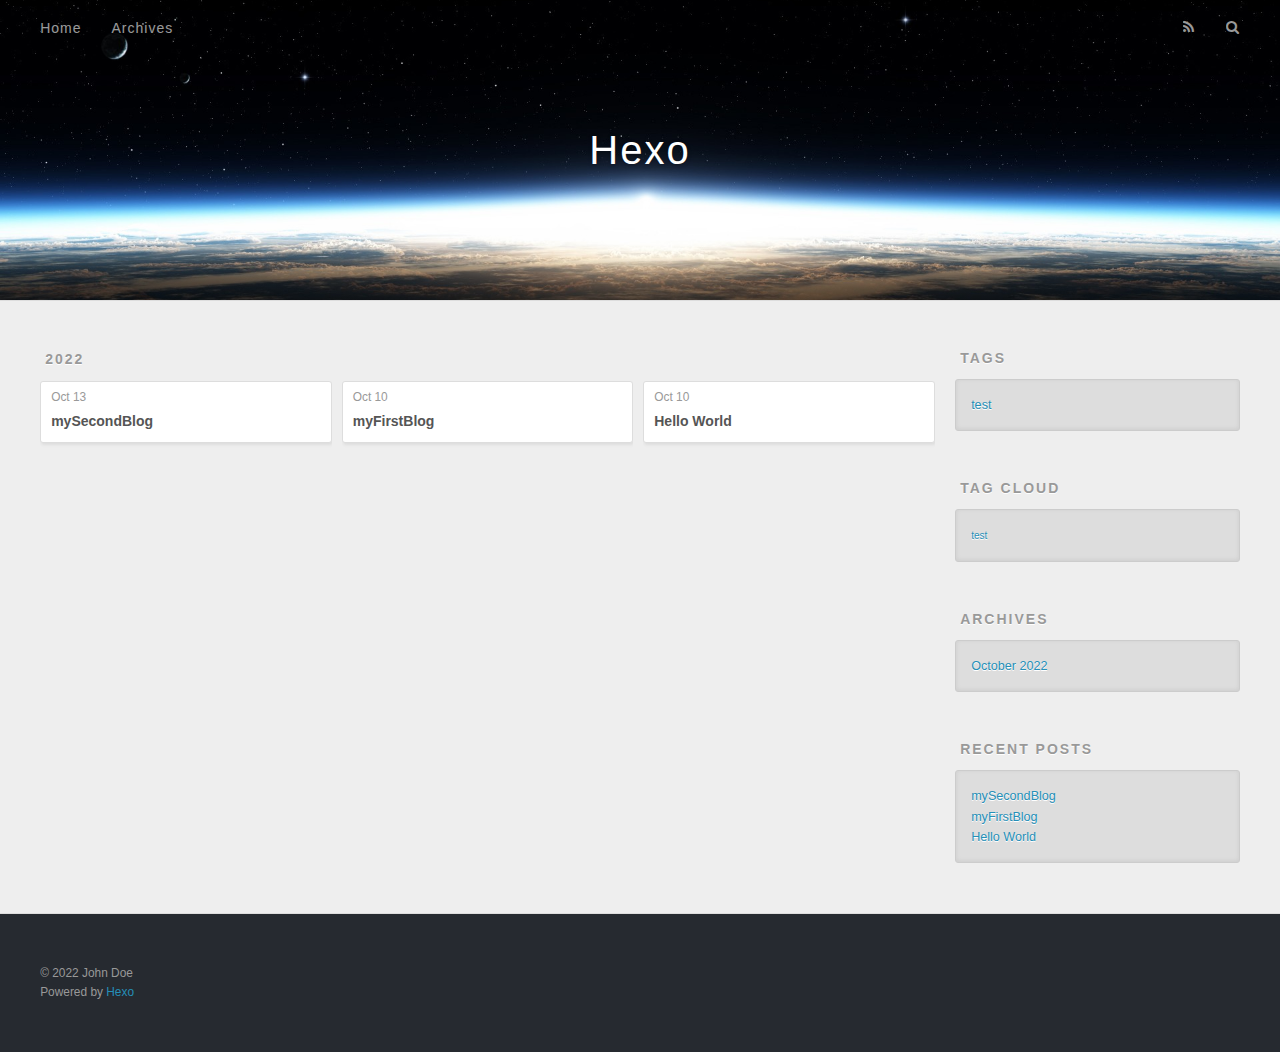
==== archives/index.html @ ce1ed312 "Site updated: 2022-10-13 12:58:11" ====
<!DOCTYPE html>
<html>
<head>
  <meta charset="utf-8">
  

  
  <title>Archives | Hexo</title>
  <meta name="viewport" content="width=device-width, initial-scale=1, maximum-scale=1">
  <meta property="og:type" content="website">
<meta property="og:title" content="Hexo">
<meta property="og:url" content="http://example.com/archives/index.html">
<meta property="og:site_name" content="Hexo">
<meta property="og:locale" content="en_US">
<meta property="article:author" content="John Doe">
<meta name="twitter:card" content="summary">
  
    <link rel="alternate" href="/atom.xml" title="Hexo" type="application/atom+xml">
  
  
    <link rel="icon" href="/favicon.png">
  
  
    <link href="//fonts.googleapis.com/css?family=Source+Code+Pro" rel="stylesheet" type="text/css">
  
  
<link rel="stylesheet" href="/css/style.css">

<meta name="generator" content="Hexo 5.4.2"></head>

<body>
  <div id="container">
    <div id="wrap">
      <header id="header">
  <div id="banner"></div>
  <div id="header-outer" class="outer">
    <div id="header-title" class="inner">
      <h1 id="logo-wrap">
        <a href="/" id="logo">Hexo</a>
      </h1>
      
    </div>
    <div id="header-inner" class="inner">
      <nav id="main-nav">
        <a id="main-nav-toggle" class="nav-icon"></a>
        
          <a class="main-nav-link" href="/">Home</a>
        
          <a class="main-nav-link" href="/archives">Archives</a>
        
      </nav>
      <nav id="sub-nav">
        
          <a id="nav-rss-link" class="nav-icon" href="/atom.xml" title="RSS Feed"></a>
        
        <a id="nav-search-btn" class="nav-icon" title="Search"></a>
      </nav>
      <div id="search-form-wrap">
        <form action="//google.com/search" method="get" accept-charset="UTF-8" class="search-form"><input type="search" name="q" class="search-form-input" placeholder="Search"><button type="submit" class="search-form-submit">&#xF002;</button><input type="hidden" name="sitesearch" value="http://example.com"></form>
      </div>
    </div>
  </div>
</header>
      <div class="outer">
        <section id="main">
  
  
    
    
      
      
      <section class="archives-wrap">
        <div class="archive-year-wrap">
          <a href="/archives/2022" class="archive-year">2022</a>
        </div>
        <div class="archives">
    
    <article class="archive-article archive-type-post">
  <div class="archive-article-inner">
    <header class="archive-article-header">
      <a href="/2022/10/13/mySecondBlog/" class="archive-article-date">
  <time datetime="2022-10-13T04:54:57.000Z" itemprop="datePublished">Oct 13</time>
</a>
      
  
    <h1 itemprop="name">
      <a class="archive-article-title" href="/2022/10/13/mySecondBlog/">mySecondBlog</a>
    </h1>
  

    </header>
  </div>
</article>
  
    
    
    <article class="archive-article archive-type-post">
  <div class="archive-article-inner">
    <header class="archive-article-header">
      <a href="/2022/10/10/myFirstBlog/" class="archive-article-date">
  <time datetime="2022-10-10T09:05:57.000Z" itemprop="datePublished">Oct 10</time>
</a>
      
  
    <h1 itemprop="name">
      <a class="archive-article-title" href="/2022/10/10/myFirstBlog/">myFirstBlog</a>
    </h1>
  

    </header>
  </div>
</article>
  
    
    
    <article class="archive-article archive-type-post">
  <div class="archive-article-inner">
    <header class="archive-article-header">
      <a href="/2022/10/10/hello-world/" class="archive-article-date">
  <time datetime="2022-10-10T06:31:17.730Z" itemprop="datePublished">Oct 10</time>
</a>
      
  
    <h1 itemprop="name">
      <a class="archive-article-title" href="/2022/10/10/hello-world/">Hello World</a>
    </h1>
  

    </header>
  </div>
</article>
  
  
    </div></section>
  


</section>
        
          <aside id="sidebar">
  
    

  
    
  <div class="widget-wrap">
    <h3 class="widget-title">Tags</h3>
    <div class="widget">
      <ul class="tag-list" itemprop="keywords"><li class="tag-list-item"><a class="tag-list-link" href="/tags/test/" rel="tag">test</a></li></ul>
    </div>
  </div>


  
    
  <div class="widget-wrap">
    <h3 class="widget-title">Tag Cloud</h3>
    <div class="widget tagcloud">
      <a href="/tags/test/" style="font-size: 10px;">test</a>
    </div>
  </div>

  
    
  <div class="widget-wrap">
    <h3 class="widget-title">Archives</h3>
    <div class="widget">
      <ul class="archive-list"><li class="archive-list-item"><a class="archive-list-link" href="/archives/2022/10/">October 2022</a></li></ul>
    </div>
  </div>


  
    
  <div class="widget-wrap">
    <h3 class="widget-title">Recent Posts</h3>
    <div class="widget">
      <ul>
        
          <li>
            <a href="/2022/10/13/mySecondBlog/">mySecondBlog</a>
          </li>
        
          <li>
            <a href="/2022/10/10/myFirstBlog/">myFirstBlog</a>
          </li>
        
          <li>
            <a href="/2022/10/10/hello-world/">Hello World</a>
          </li>
        
      </ul>
    </div>
  </div>

  
</aside>
        
      </div>
      <footer id="footer">
  
  <div class="outer">
    <div id="footer-info" class="inner">
      &copy; 2022 John Doe<br>
      Powered by <a href="http://hexo.io/" target="_blank">Hexo</a>
    </div>
  </div>
</footer>
    </div>
    <nav id="mobile-nav">
  
    <a href="/" class="mobile-nav-link">Home</a>
  
    <a href="/archives" class="mobile-nav-link">Archives</a>
  
</nav>
    

<script src="//ajax.googleapis.com/ajax/libs/jquery/2.0.3/jquery.min.js"></script>


  
<link rel="stylesheet" href="/fancybox/jquery.fancybox.css">

  
<script src="/fancybox/jquery.fancybox.pack.js"></script>




<script src="/js/script.js"></script>




  </div>
</body>
</html>
---- css/style.css ----
body {
  width: 100%;
}
body:before,
body:after {
  content: "";
  display: table;
}
body:after {
  clear: both;
}
html,
body,
div,
span,
applet,
object,
iframe,
h1,
h2,
h3,
h4,
h5,
h6,
p,
blockquote,
pre,
a,
abbr,
acronym,
address,
big,
cite,
code,
del,
dfn,
em,
img,
ins,
kbd,
q,
s,
samp,
small,
strike,
strong,
sub,
sup,
tt,
var,
dl,
dt,
dd,
ol,
ul,
li,
fieldset,
form,
label,
legend,
table,
caption,
tbody,
tfoot,
thead,
tr,
th,
td {
  margin: 0;
  padding: 0;
  border: 0;
  outline: 0;
  font-weight: inherit;
  font-style: inherit;
  font-family: inherit;
  font-size: 100%;
  vertical-align: baseline;
}
body {
  line-height: 1;
  color: #000;
  background: #fff;
}
ol,
ul {
  list-style: none;
}
table {
  border-collapse: separate;
  border-spacing: 0;
  vertical-align: middle;
}
caption,
th,
td {
  text-align: left;
  font-weight: normal;
  vertical-align: middle;
}
a img {
  border: none;
}
input,
button {
  margin: 0;
  padding: 0;
}
input::-moz-focus-inner,
button::-moz-focus-inner {
  border: 0;
  padding: 0;
}
@font-face {
  font-family: FontAwesome;
  font-style: normal;
  font-weight: normal;
  src: url("fonts/fontawesome-webfont.eot?v=#4.0.3");
  src: url("fonts/fontawesome-webfont.eot?#iefix&v=#4.0.3") format("embedded-opentype"), url("fonts/fontawesome-webfont.woff?v=#4.0.3") format("woff"), url("fonts/fontawesome-webfont.ttf?v=#4.0.3") format("truetype"), url("fonts/fontawesome-webfont.svg#fontawesomeregular?v=#4.0.3") format("svg");
}
html,
body,
#container {
  height: 100%;
}
body {
  background: #eee;
  font: 14px -apple-system, BlinkMacSystemFont, "Segoe UI", "Roboto", "Oxygen", "Ubuntu", "Cantarell", "Fira Sans", "Droid Sans", "Helvetica Neue", sans-serif;
  -webkit-text-size-adjust: 100%;
}
.outer {
  max-width: 1220px;
  margin: 0 auto;
  padding: 0 20px;
}
.outer:before,
.outer:after {
  content: "";
  display: table;
}
.outer:after {
  clear: both;
}
.inner {
  display: inline;
  float: left;
  width: 98.33333333333333%;
  margin: 0 0.833333333333333%;
}
.left,
.alignleft {
  float: left;
}
.right,
.alignright {
  float: right;
}
.clear {
  clear: both;
}
#container {
  position: relative;
}
.mobile-nav-on {
  overflow: hidden;
}
#wrap {
  height: 100%;
  width: 100%;
  position: absolute;
  top: 0;
  left: 0;
  -webkit-transition: 0.2s ease-out;
  -moz-transition: 0.2s ease-out;
  -ms-transition: 0.2s ease-out;
  transition: 0.2s ease-out;
  z-index: 1;
  background: #eee;
}
.mobile-nav-on #wrap {
  left: 280px;
}
@media screen and (min-width: 768px) {
  #main {
    display: inline;
    float: left;
    width: 73.33333333333333%;
    margin: 0 0.833333333333333%;
  }
}
.article-date,
.article-category-link,
.archive-year,
.widget-title {
  text-decoration: none;
  text-transform: uppercase;
  letter-spacing: 2px;
  color: #999;
  margin-bottom: 1em;
  margin-left: 5px;
  line-height: 1em;
  text-shadow: 0 1px #fff;
  font-weight: bold;
}
.article-inner,
.archive-article-inner {
  background: #fff;
  -webkit-box-shadow: 1px 2px 3px #ddd;
  box-shadow: 1px 2px 3px #ddd;
  border: 1px solid #ddd;
  border-radius: 3px;
}
.article-entry h1,
.widget h1 {
  font-size: 2em;
}
.article-entry h2,
.widget h2 {
  font-size: 1.5em;
}
.article-entry h3,
.widget h3 {
  font-size: 1.3em;
}
.article-entry h4,
.widget h4 {
  font-size: 1.2em;
}
.article-entry h5,
.widget h5 {
  font-size: 1em;
}
.article-entry h6,
.widget h6 {
  font-size: 1em;
  color: #999;
}
.article-entry hr,
.widget hr {
  border: 1px dashed #ddd;
}
.article-entry strong,
.widget strong {
  font-weight: bold;
}
.article-entry em,
.widget em,
.article-entry cite,
.widget cite {
  font-style: italic;
}
.article-entry sup,
.widget sup,
.article-entry sub,
.widget sub {
  font-size: 0.75em;
  line-height: 0;
  position: relative;
  vertical-align: baseline;
}
.article-entry sup,
.widget sup {
  top: -0.5em;
}
.article-entry sub,
.widget sub {
  bottom: -0.2em;
}
.article-entry small,
.widget small {
  font-size: 0.85em;
}
.article-entry acronym,
.widget acronym,
.article-entry abbr,
.widget abbr {
  border-bottom: 1px dotted;
}
.article-entry ul,
.widget ul,
.article-entry ol,
.widget ol,
.article-entry dl,
.widget dl {
  margin: 0 20px;
  line-height: 1.6em;
}
.article-entry ul ul,
.widget ul ul,
.article-entry ol ul,
.widget ol ul,
.article-entry ul ol,
.widget ul ol,
.article-entry ol ol,
.widget ol ol {
  margin-top: 0;
  margin-bottom: 0;
}
.article-entry ul,
.widget ul {
  list-style: disc;
}
.article-entry ol,
.widget ol {
  list-style: decimal;
}
.article-entry dt,
.widget dt {
  font-weight: bold;
}
#header {
  height: 300px;
  position: relative;
  border-bottom: 1px solid #ddd;
}
#header:before,
#header:after {
  content: "";
  position: absolute;
  left: 0;
  right: 0;
  height: 40px;
}
#header:before {
  top: 0;
  background: -webkit-linear-gradient(rgba(0,0,0,0.2), transparent);
  background: -moz-linear-gradient(rgba(0,0,0,0.2), transparent);
  background: -ms-linear-gradient(rgba(0,0,0,0.2), transparent);
  background: linear-gradient(rgba(0,0,0,0.2), transparent);
}
#header:after {
  bottom: 0;
  background: -webkit-linear-gradient(transparent, rgba(0,0,0,0.2));
  background: -moz-linear-gradient(transparent, rgba(0,0,0,0.2));
  background: -ms-linear-gradient(transparent, rgba(0,0,0,0.2));
  background: linear-gradient(transparent, rgba(0,0,0,0.2));
}
#header-outer {
  height: 100%;
  position: relative;
}
#header-inner {
  position: relative;
  overflow: hidden;
}
#banner {
  position: absolute;
  top: 0;
  left: 0;
  width: 100%;
  height: 100%;
  background: url("images/banner.jpg") center #000;
  background-size: cover;
  z-index: -1;
}
#header-title {
  text-align: center;
  height: 40px;
  position: absolute;
  top: 50%;
  left: 0;
  margin-top: -20px;
}
#logo,
#subtitle {
  text-decoration: none;
  color: #fff;
  font-weight: 300;
  text-shadow: 0 1px 4px rgba(0,0,0,0.3);
}
#logo {
  font-size: 40px;
  line-height: 40px;
  letter-spacing: 2px;
}
#subtitle {
  font-size: 16px;
  line-height: 16px;
  letter-spacing: 1px;
}
#subtitle-wrap {
  margin-top: 16px;
}
#main-nav {
  float: left;
  margin-left: -15px;
}
.nav-icon,
.main-nav-link {
  float: left;
  color: #fff;
  opacity: 0.6;
  text-decoration: none;
  text-shadow: 0 1px rgba(0,0,0,0.2);
  -webkit-transition: opacity 0.2s;
  -moz-transition: opacity 0.2s;
  -ms-transition: opacity 0.2s;
  transition: opacity 0.2s;
  display: block;
  padding: 20px 15px;
}
.nav-icon:hover,
.main-nav-link:hover {
  opacity: 1;
}
.nav-icon {
  font-family: FontAwesome;
  text-align: center;
  font-size: 14px;
  width: 14px;
  height: 14px;
  padding: 20px 15px;
  position: relative;
  cursor: pointer;
}
.main-nav-link {
  font-weight: 300;
  letter-spacing: 1px;
}
@media screen and (max-width: 479px) {
  .main-nav-link {
    display: none;
  }
}
#main-nav-toggle {
  display: none;
}
#main-nav-toggle:before {
  content: "\f0c9";
}
@media screen and (max-width: 479px) {
  #main-nav-toggle {
    display: block;
  }
}
#sub-nav {
  float: right;
  margin-right: -15px;
}
#nav-rss-link:before {
  content: "\f09e";
}
#nav-search-btn:before {
  content: "\f002";
}
#search-form-wrap {
  position: absolute;
  top: 15px;
  width: 150px;
  height: 30px;
  right: -150px;
  opacity: 0;
  -webkit-transition: 0.2s ease-out;
  -moz-transition: 0.2s ease-out;
  -ms-transition: 0.2s ease-out;
  transition: 0.2s ease-out;
}
#search-form-wrap.on {
  opacity: 1;
  right: 0;
}
@media screen and (max-width: 479px) {
  #search-form-wrap {
    width: 100%;
    right: -100%;
  }
}
.search-form {
  position: absolute;
  top: 0;
  left: 0;
  right: 0;
  background: #fff;
  padding: 5px 15px;
  border-radius: 15px;
  -webkit-box-shadow: 0 0 10px rgba(0,0,0,0.3);
  box-shadow: 0 0 10px rgba(0,0,0,0.3);
}
.search-form-input {
  border: none;
  background: none;
  color: #555;
  width: 100%;
  font: 13px -apple-system, BlinkMacSystemFont, "Segoe UI", "Roboto", "Oxygen", "Ubuntu", "Cantarell", "Fira Sans", "Droid Sans", "Helvetica Neue", sans-serif;
  outline: none;
}
.search-form-input::-webkit-search-results-decoration,
.search-form-input::-webkit-search-cancel-button {
  -webkit-appearance: none;
}
.search-form-submit {
  position: absolute;
  top: 50%;
  right: 10px;
  margin-top: -7px;
  font: 13px FontAwesome;
  border: none;
  background: none;
  color: #bbb;
  cursor: pointer;
}
.search-form-submit:hover,
.search-form-submit:focus {
  color: #777;
}
.article {
  margin: 50px 0;
}
.article-inner {
  overflow: hidden;
}
.article-meta:before,
.article-meta:after {
  content: "";
  display: table;
}
.article-meta:after {
  clear: both;
}
.article-date {
  float: left;
}
.article-category {
  float: left;
  line-height: 1em;
  color: #ccc;
  text-shadow: 0 1px #fff;
  margin-left: 8px;
}
.article-category:before {
  content: "\2022";
}
.article-category-link {
  margin: 0 12px 1em;
}
.article-header {
  padding: 20px 20px 0;
}
.article-title {
  text-decoration: none;
  font-size: 2em;
  font-weight: bold;
  color: #555;
  line-height: 1.1em;
  -webkit-transition: color 0.2s;
  -moz-transition: color 0.2s;
  -ms-transition: color 0.2s;
  transition: color 0.2s;
}
a.article-title:hover {
  color: #258fb8;
}
.article-entry {
  color: #555;
  padding: 0 20px;
}
.article-entry:before,
.article-entry:after {
  content: "";
  display: table;
}
.article-entry:after {
  clear: both;
}
.article-entry p,
.article-entry table {
  line-height: 1.6em;
  margin: 1.6em 0;
}
.article-entry h1,
.article-entry h2,
.article-entry h3,
.article-entry h4,
.article-entry h5,
.article-entry h6 {
  font-weight: bold;
}
.article-entry h1,
.article-entry h2,
.article-entry h3,
.article-entry h4,
.article-entry h5,
.article-entry h6 {
  line-height: 1.1em;
  margin: 1.1em 0;
}
.article-entry a {
  color: #258fb8;
  text-decoration: none;
}
.article-entry a:hover {
  text-decoration: underline;
}
.article-entry ul,
.article-entry ol,
.article-entry dl {
  margin-top: 1.6em;
  margin-bottom: 1.6em;
}
.article-entry img,
.article-entry video {
  max-width: 100%;
  height: auto;
  display: block;
  margin: auto;
}
.article-entry iframe {
  border: none;
}
.article-entry table {
  width: 100%;
  border-collapse: collapse;
  border-spacing: 0;
}
.article-entry th {
  font-weight: bold;
  border-bottom: 3px solid #ddd;
  padding-bottom: 0.5em;
}
.article-entry td {
  border-bottom: 1px solid #ddd;
  padding: 10px 0;
}
.article-entry blockquote {
  font-family: Georgia, "Times New Roman", serif;
  font-size: 1.4em;
  margin: 1.6em 20px;
  text-align: center;
}
.article-entry blockquote footer {
  font-size: 14px;
  margin: 1.6em 0;
  font-family: -apple-system, BlinkMacSystemFont, "Segoe UI", "Roboto", "Oxygen", "Ubuntu", "Cantarell", "Fira Sans", "Droid Sans", "Helvetica Neue", sans-serif;
}
.article-entry blockquote footer cite:before {
  content: "—";
  padding: 0 0.5em;
}
.article-entry .pullquote {
  text-align: left;
  width: 45%;
  margin: 0;
}
.article-entry .pullquote.left {
  margin-left: 0.5em;
  margin-right: 1em;
}
.article-entry .pullquote.right {
  margin-right: 0.5em;
  margin-left: 1em;
}
.article-entry .caption {
  color: #999;
  display: block;
  font-size: 0.9em;
  margin-top: 0.5em;
  position: relative;
  text-align: center;
}
.article-entry .video-container {
  position: relative;
  padding-top: 56.25%;
  height: 0;
  overflow: hidden;
}
.article-entry .video-container iframe,
.article-entry .video-container object,
.article-entry .video-container embed {
  position: absolute;
  top: 0;
  left: 0;
  width: 100%;
  height: 100%;
  margin-top: 0;
}
.article-more-link a {
  display: inline-block;
  line-height: 1em;
  padding: 6px 15px;
  border-radius: 15px;
  background: #eee;
  color: #999;
  text-shadow: 0 1px #fff;
  text-decoration: none;
}
.article-more-link a:hover {
  background: #258fb8;
  color: #fff;
  text-decoration: none;
  text-shadow: 0 1px #1e7293;
}
.article-footer {
  font-size: 0.85em;
  line-height: 1.6em;
  border-top: 1px solid #ddd;
  padding-top: 1.6em;
  margin: 0 20px 20px;
}
.article-footer:before,
.article-footer:after {
  content: "";
  display: table;
}
.article-footer:after {
  clear: both;
}
.article-footer a {
  color: #999;
  text-decoration: none;
}
.article-footer a:hover {
  color: #555;
}
.article-tag-list-item {
  float: left;
  margin-right: 10px;
}
.article-tag-list-link:before {
  content: "#";
}
.article-comment-link {
  float: right;
}
.article-comment-link:before {
  content: "\f075";
  font-family: FontAwesome;
  padding-right: 8px;
}
.article-share-link {
  cursor: pointer;
  float: right;
  margin-left: 20px;
}
.article-share-link:before {
  content: "\f064";
  font-family: FontAwesome;
  padding-right: 6px;
}
#article-nav {
  position: relative;
}
#article-nav:before,
#article-nav:after {
  content: "";
  display: table;
}
#article-nav:after {
  clear: both;
}
@media screen and (min-width: 768px) {
  #article-nav {
    margin: 50px 0;
  }
  #article-nav:before {
    width: 8px;
    height: 8px;
    position: absolute;
    top: 50%;
    left: 50%;
    margin-top: -4px;
    margin-left: -4px;
    content: "";
    border-radius: 50%;
    background: #ddd;
    -webkit-box-shadow: 0 1px 2px #fff;
    box-shadow: 0 1px 2px #fff;
  }
}
.article-nav-link-wrap {
  text-decoration: none;
  text-shadow: 0 1px #fff;
  color: #999;
  -webkit-box-sizing: border-box;
  -moz-box-sizing: border-box;
  box-sizing: border-box;
  margin-top: 50px;
  text-align: center;
  display: block;
}
.article-nav-link-wrap:hover {
  color: #555;
}
@media screen and (min-width: 768px) {
  .article-nav-link-wrap {
    width: 50%;
    margin-top: 0;
  }
}
@media screen and (min-width: 768px) {
  #article-nav-newer {
    float: left;
    text-align: right;
    padding-right: 20px;
  }
}
@media screen and (min-width: 768px) {
  #article-nav-older {
    float: right;
    text-align: left;
    padding-left: 20px;
  }
}
.article-nav-caption {
  text-transform: uppercase;
  letter-spacing: 2px;
  color: #ddd;
  line-height: 1em;
  font-weight: bold;
}
#article-nav-newer .article-nav-caption {
  margin-right: -2px;
}
.article-nav-title {
  font-size: 0.85em;
  line-height: 1.6em;
  margin-top: 0.5em;
}
.article-share-box {
  position: absolute;
  display: none;
  background: #fff;
  -webkit-box-shadow: 1px 2px 10px rgba(0,0,0,0.2);
  box-shadow: 1px 2px 10px rgba(0,0,0,0.2);
  border-radius: 3px;
  margin-left: -145px;
  overflow: hidden;
  z-index: 1;
}
.article-share-box.on {
  display: block;
}
.article-share-input {
  width: 100%;
  background: none;
  -webkit-box-sizing: border-box;
  -moz-box-sizing: border-box;
  box-sizing: border-box;
  font: 14px -apple-system, BlinkMacSystemFont, "Segoe UI", "Roboto", "Oxygen", "Ubuntu", "Cantarell", "Fira Sans", "Droid Sans", "Helvetica Neue", sans-serif;
  padding: 0 15px;
  color: #555;
  outline: none;
  border: 1px solid #ddd;
  border-radius: 3px 3px 0 0;
  height: 36px;
  line-height: 36px;
}
.article-share-links {
  background: #eee;
}
.article-share-links:before,
.article-share-links:after {
  content: "";
  display: table;
}
.article-share-links:after {
  clear: both;
}
.article-share-twitter,
.article-share-facebook,
.article-share-pinterest,
.article-share-google {
  width: 50px;
  height: 36px;
  display: block;
  float: left;
  position: relative;
  color: #999;
  text-shadow: 0 1px #fff;
}
.article-share-twitter:before,
.article-share-facebook:before,
.article-share-pinterest:before,
.article-share-google:before {
  font-size: 20px;
  font-family: FontAwesome;
  width: 20px;
  height: 20px;
  position: absolute;
  top: 50%;
  left: 50%;
  margin-top: -10px;
  margin-left: -10px;
  text-align: center;
}
.article-share-twitter:hover,
.article-share-facebook:hover,
.article-share-pinterest:hover,
.article-share-google:hover {
  color: #fff;
}
.article-share-twitter:before {
  content: "\f099";
}
.article-share-twitter:hover {
  background: #00aced;
  text-shadow: 0 1px #008abe;
}
.article-share-facebook:before {
  content: "\f09a";
}
.article-share-facebook:hover {
  background: #3b5998;
  text-shadow: 0 1px #2f477a;
}
.article-share-pinterest:before {
  content: "\f0d2";
}
.article-share-pinterest:hover {
  background: #cb2027;
  text-shadow: 0 1px #a21a1f;
}
.article-share-google:before {
  content: "\f0d5";
}
.article-share-google:hover {
  background: #dd4b39;
  text-shadow: 0 1px #be3221;
}
.article-gallery {
  background: #000;
  position: relative;
}
.article-gallery-photos {
  position: relative;
  overflow: hidden;
}
.article-gallery-img {
  display: none;
  max-width: 100%;
}
.article-gallery-img:first-child {
  display: block;
}
.article-gallery-img.loaded {
  position: absolute;
  display: block;
}
.article-gallery-img img {
  display: block;
  max-width: 100%;
  margin: 0 auto;
}
#comments {
  background: #fff;
  -webkit-box-shadow: 1px 2px 3px #ddd;
  box-shadow: 1px 2px 3px #ddd;
  padding: 20px;
  border: 1px solid #ddd;
  border-radius: 3px;
  margin: 50px 0;
}
#comments a {
  color: #258fb8;
}
.archives-wrap {
  margin: 50px 0;
}
.archives:before,
.archives:after {
  content: "";
  display: table;
}
.archives:after {
  clear: both;
}
.archive-year-wrap {
  margin-bottom: 1em;
}
.archives {
  -webkit-column-gap: 10px;
  -moz-column-gap: 10px;
  column-gap: 10px;
}
@media screen and (min-width: 480px) and (max-width: 767px) {
  .archives {
    -webkit-column-count: 2;
    -moz-column-count: 2;
    column-count: 2;
  }
}
@media screen and (min-width: 768px) {
  .archives {
    -webkit-column-count: 3;
    -moz-column-count: 3;
    column-count: 3;
  }
}
.archive-article {
  -webkit-column-break-inside: avoid;
  page-break-inside: avoid;
  overflow: hidden;
  break-inside: avoid-column;
}
.archive-article-inner {
  padding: 10px;
  margin-bottom: 15px;
}
.archive-article-title {
  text-decoration: none;
  font-weight: bold;
  color: #555;
  -webkit-transition: color 0.2s;
  -moz-transition: color 0.2s;
  -ms-transition: color 0.2s;
  transition: color 0.2s;
  line-height: 1.6em;
}
.archive-article-title:hover {
  color: #258fb8;
}
.archive-article-footer {
  margin-top: 1em;
}
.archive-article-date {
  color: #999;
  text-decoration: none;
  font-size: 0.85em;
  line-height: 1em;
  margin-bottom: 0.5em;
  display: block;
}
#page-nav {
  margin: 50px auto;
  background: #fff;
  -webkit-box-shadow: 1px 2px 3px #ddd;
  box-shadow: 1px 2px 3px #ddd;
  border: 1px solid #ddd;
  border-radius: 3px;
  text-align: center;
  color: #999;
  overflow: hidden;
}
#page-nav:before,
#page-nav:after {
  content: "";
  display: table;
}
#page-nav:after {
  clear: both;
}
#page-nav a,
#page-nav span {
  padding: 10px 20px;
  line-height: 1;
  height: 2ex;
}
#page-nav a {
  color: #999;
  text-decoration: none;
}
#page-nav a:hover {
  background: #999;
  color: #fff;
}
#page-nav .prev {
  float: left;
}
#page-nav .next {
  float: right;
}
#page-nav .page-number {
  display: inline-block;
}
@media screen and (max-width: 479px) {
  #page-nav .page-number {
    display: none;
  }
}
#page-nav .current {
  color: #555;
  font-weight: bold;
}
#page-nav .space {
  color: #ddd;
}
#footer {
  background: #262a30;
  padding: 50px 0;
  border-top: 1px solid #ddd;
  color: #999;
}
#footer a {
  color: #258fb8;
  text-decoration: none;
}
#footer a:hover {
  text-decoration: underline;
}
#footer-info {
  line-height: 1.6em;
  font-size: 0.85em;
}
.article-entry pre,
.article-entry .highlight {
  background: #2d2d2d;
  margin: 0 -20px;
  padding: 15px 20px;
  border-style: solid;
  border-color: #ddd;
  border-width: 1px 0;
  overflow: auto;
  color: #ccc;
  line-height: 22.400000000000002px;
}
.article-entry .highlight .gutter pre,
.article-entry .gist .gist-file .gist-data .line-numbers {
  color: #666;
  font-size: 0.85em;
}
.article-entry pre,
.article-entry code {
  font-family: "Source Code Pro", Consolas, Monaco, Menlo, Consolas, monospace;
}
.article-entry code {
  background: #eee;
  text-shadow: 0 1px #fff;
  padding: 0 0.3em;
}
.article-entry pre code {
  background: none;
  text-shadow: none;
  padding: 0;
}
.article-entry .highlight pre {
  border: none;
  margin: 0;
  padding: 0;
}
.article-entry .highlight table {
  margin: 0;
  width: auto;
}
.article-entry .highlight td {
  border: none;
  padding: 0;
}
.article-entry .highlight figcaption {
  font-size: 0.85em;
  color: #999;
  line-height: 1em;
  margin-bottom: 1em;
}
.article-entry .highlight figcaption:before,
.article-entry .highlight figcaption:after {
  content: "";
  display: table;
}
.article-entry .highlight figcaption:after {
  clear: both;
}
.article-entry .highlight figcaption a {
  float: right;
}
.article-entry .highlight .gutter pre {
  text-align: right;
  padding-right: 20px;
}
.article-entry .highlight .line {
  height: 22.400000000000002px;
}
.article-entry .highlight .line.marked {
  background: #515151;
}
.article-entry .gist {
  margin: 0 -20px;
  border-style: solid;
  border-color: #ddd;
  border-width: 1px 0;
  background: #2d2d2d;
  padding: 15px 20px 15px 0;
}
.article-entry .gist .gist-file {
  border: none;
  font-family: "Source Code Pro", Consolas, Monaco, Menlo, Consolas, monospace;
  margin: 0;
}
.article-entry .gist .gist-file .gist-data {
  background: none;
  border: none;
}
.article-entry .gist .gist-file .gist-data .line-numbers {
  background: none;
  border: none;
  padding: 0 20px 0 0;
}
.article-entry .gist .gist-file .gist-data .line-data {
  padding: 0 !important;
}
.article-entry .gist .gist-file .highlight {
  margin: 0;
  padding: 0;
  border: none;
}
.article-entry .gist .gist-file .gist-meta {
  background: #2d2d2d;
  color: #999;
  font: 0.85em -apple-system, BlinkMacSystemFont, "Segoe UI", "Roboto", "Oxygen", "Ubuntu", "Cantarell", "Fira Sans", "Droid Sans", "Helvetica Neue", sans-serif;
  text-shadow: 0 0;
  padding: 0;
  margin-top: 1em;
  margin-left: 20px;
}
.article-entry .gist .gist-file .gist-meta a {
  color: #258fb8;
  font-weight: normal;
}
.article-entry .gist .gist-file .gist-meta a:hover {
  text-decoration: underline;
}
pre .comment,
pre .title {
  color: #999;
}
pre .variable,
pre .attribute,
pre .tag,
pre .regexp,
pre .ruby .constant,
pre .xml .tag .title,
pre .xml .pi,
pre .xml .doctype,
pre .html .doctype,
pre .css .id,
pre .css .class,
pre .css .pseudo {
  color: #f2777a;
}
pre .number,
pre .preprocessor,
pre .built_in,
pre .literal,
pre .params,
pre .constant {
  color: #f99157;
}
pre .class,
pre .ruby .class .title,
pre .css .rules .attribute {
  color: #9c9;
}
pre .string,
pre .value,
pre .inheritance,
pre .header,
pre .ruby .symbol,
pre .xml .cdata {
  color: #9c9;
}
pre .css .hexcolor {
  color: #6cc;
}
pre .function,
pre .python .decorator,
pre .python .title,
pre .ruby .function .title,
pre .ruby .title .keyword,
pre .perl .sub,
pre .javascript .title,
pre .coffeescript .title {
  color: #69c;
}
pre .keyword,
pre .javascript .function {
  color: #c9c;
}
@media screen and (max-width: 479px) {
  #mobile-nav {
    position: absolute;
    top: 0;
    left: 0;
    width: 280px;
    height: 100%;
    background: #191919;
    border-right: 1px solid #fff;
  }
}
@media screen and (max-width: 479px) {
  .mobile-nav-link {
    display: block;
    color: #999;
    text-decoration: none;
    padding: 15px 20px;
    font-weight: bold;
  }
  .mobile-nav-link:hover {
    color: #fff;
  }
}
@media screen and (min-width: 768px) {
  #sidebar {
    display: inline;
    float: left;
    width: 23.333333333333332%;
    margin: 0 0.833333333333333%;
  }
}
.widget-wrap {
  margin: 50px 0;
}
.widget {
  color: #777;
  text-shadow: 0 1px #fff;
  background: #ddd;
  -webkit-box-shadow: 0 -1px 4px #ccc inset;
  box-shadow: 0 -1px 4px #ccc inset;
  border: 1px solid #ccc;
  padding: 15px;
  border-radius: 3px;
}
.widget a {
  color: #258fb8;
  text-decoration: none;
}
.widget a:hover {
  text-decoration: underline;
}
.widget ul ul,
.widget ol ul,
.widget dl ul,
.widget ul ol,
.widget ol ol,
.widget dl ol,
.widget ul dl,
.widget ol dl,
.widget dl dl {
  margin-left: 15px;
  list-style: disc;
}
.widget {
  line-height: 1.6em;
  word-wrap: break-word;
  font-size: 0.9em;
}
.widget ul,
.widget ol {
  list-style: none;
  margin: 0;
}
.widget ul ul,
.widget ol ul,
.widget ul ol,
.widget ol ol {
  margin: 0 20px;
}
.widget ul ul,
.widget ol ul {
  list-style: disc;
}
.widget ul ol,
.widget ol ol {
  list-style: decimal;
}
.category-list-count,
.tag-list-count,
.archive-list-count {
  padding-left: 5px;
  color: #999;
  font-size: 0.85em;
}
.category-list-count:before,
.tag-list-count:before,
.archive-list-count:before {
  content: "(";
}
.category-list-count:after,
.tag-list-count:after,
.archive-list-count:after {
  content: ")";
}
.tagcloud a {
  margin-right: 5px;
  display: inline-block;
}
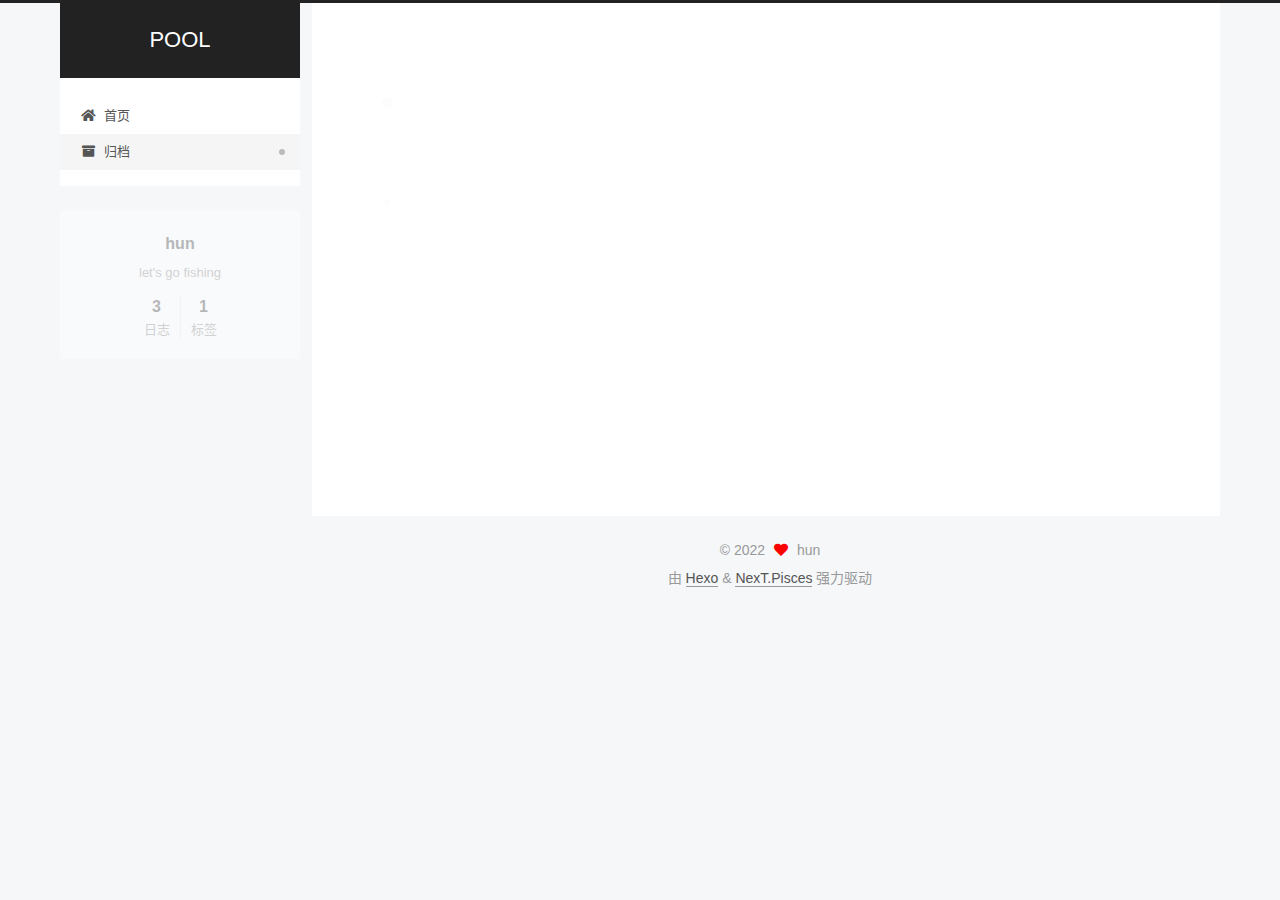
==== commit aa567574: "Site updated: 2022-10-13 14:01:25" ====
--- a/archives/index.html
+++ b/archives/index.html
@@ -1,238 +1,386 @@
 <!DOCTYPE html>
-<html>
+<html lang="zh-CN">
 <head>
-  <meta charset="utf-8">
-  
-
-  
-  <title>Archives | Hexo</title>
-  <meta name="viewport" content="width=device-width, initial-scale=1, maximum-scale=1">
-  <meta property="og:type" content="website">
-<meta property="og:title" content="Hexo">
+  <meta charset="UTF-8">
+<meta name="viewport" content="width=device-width, initial-scale=1, maximum-scale=2">
+<meta name="theme-color" content="#222">
+<meta name="generator" content="Hexo 5.4.2">
+  <link rel="apple-touch-icon" sizes="180x180" href="/images/apple-touch-icon-next.png">
+  <link rel="icon" type="image/png" sizes="32x32" href="/images/favicon-32x32-next.png">
+  <link rel="icon" type="image/png" sizes="16x16" href="/images/favicon-16x16-next.png">
+  <link rel="mask-icon" href="/images/logo.svg" color="#222">
+
+<link rel="stylesheet" href="/css/main.css">
+
+
+<link rel="stylesheet" href="/lib/font-awesome/css/all.min.css">
+
+<script id="hexo-configurations">
+    var NexT = window.NexT || {};
+    var CONFIG = {"hostname":"example.com","root":"/","scheme":"Pisces","version":"7.8.0","exturl":false,"sidebar":{"position":"left","display":"post","padding":18,"offset":12,"onmobile":false},"copycode":{"enable":false,"show_result":false,"style":null},"back2top":{"enable":true,"sidebar":false,"scrollpercent":false},"bookmark":{"enable":false,"color":"#222","save":"auto"},"fancybox":false,"mediumzoom":false,"lazyload":false,"pangu":false,"comments":{"style":"tabs","active":null,"storage":true,"lazyload":false,"nav":null},"algolia":{"hits":{"per_page":10},"labels":{"input_placeholder":"Search for Posts","hits_empty":"We didn't find any results for the search: ${query}","hits_stats":"${hits} results found in ${time} ms"}},"localsearch":{"enable":false,"trigger":"auto","top_n_per_article":1,"unescape":false,"preload":false},"motion":{"enable":true,"async":false,"transition":{"post_block":"fadeIn","post_header":"slideDownIn","post_body":"slideDownIn","coll_header":"slideLeftIn","sidebar":"slideUpIn"}}};
+  </script>
+
+  <meta name="description" content="let&#39;s go fishing">
+<meta property="og:type" content="website">
+<meta property="og:title" content="POOL">
 <meta property="og:url" content="http://example.com/archives/index.html">
-<meta property="og:site_name" content="Hexo">
-<meta property="og:locale" content="en_US">
-<meta property="article:author" content="John Doe">
+<meta property="og:site_name" content="POOL">
+<meta property="og:description" content="let&#39;s go fishing">
+<meta property="og:locale" content="zh_CN">
+<meta property="article:author" content="hun">
 <meta name="twitter:card" content="summary">
-  
-    <link rel="alternate" href="/atom.xml" title="Hexo" type="application/atom+xml">
-  
-  
-    <link rel="icon" href="/favicon.png">
-  
-  
-    <link href="//fonts.googleapis.com/css?family=Source+Code+Pro" rel="stylesheet" type="text/css">
-  
-  
-<link rel="stylesheet" href="/css/style.css">
-
-<meta name="generator" content="Hexo 5.4.2"></head>
-
-<body>
-  <div id="container">
-    <div id="wrap">
-      <header id="header">
-  <div id="banner"></div>
-  <div id="header-outer" class="outer">
-    <div id="header-title" class="inner">
-      <h1 id="logo-wrap">
-        <a href="/" id="logo">Hexo</a>
-      </h1>
+
+<link rel="canonical" href="http://example.com/archives/">
+
+
+<script id="page-configurations">
+  // https://hexo.io/docs/variables.html
+  CONFIG.page = {
+    sidebar: "",
+    isHome : false,
+    isPost : false,
+    lang   : 'zh-CN'
+  };
+</script>
+
+  <title>归档 | POOL</title>
+  
+
+
+
+
+
+
+  <noscript>
+  <style>
+  .use-motion .brand,
+  .use-motion .menu-item,
+  .sidebar-inner,
+  .use-motion .post-block,
+  .use-motion .pagination,
+  .use-motion .comments,
+  .use-motion .post-header,
+  .use-motion .post-body,
+  .use-motion .collection-header { opacity: initial; }
+
+  .use-motion .site-title,
+  .use-motion .site-subtitle {
+    opacity: initial;
+    top: initial;
+  }
+
+  .use-motion .logo-line-before i { left: initial; }
+  .use-motion .logo-line-after i { right: initial; }
+  </style>
+</noscript>
+
+</head>
+
+<body itemscope itemtype="http://schema.org/WebPage">
+  <div class="container use-motion">
+    <div class="headband"></div>
+
+    <header class="header" itemscope itemtype="http://schema.org/WPHeader">
+      <div class="header-inner"><div class="site-brand-container">
+  <div class="site-nav-toggle">
+    <div class="toggle" aria-label="切换导航栏">
+      <span class="toggle-line toggle-line-first"></span>
+      <span class="toggle-line toggle-line-middle"></span>
+      <span class="toggle-line toggle-line-last"></span>
+    </div>
+  </div>
+
+  <div class="site-meta">
+
+    <a href="/" class="brand" rel="start">
+      <span class="logo-line-before"><i></i></span>
+      <h1 class="site-title">POOL</h1>
+      <span class="logo-line-after"><i></i></span>
+    </a>
+  </div>
+
+  <div class="site-nav-right">
+    <div class="toggle popup-trigger">
+    </div>
+  </div>
+</div>
+
+
+
+
+<nav class="site-nav">
+  <ul id="menu" class="main-menu menu">
+        <li class="menu-item menu-item-home">
+
+    <a href="/" rel="section"><i class="fa fa-home fa-fw"></i>首页</a>
+
+  </li>
+        <li class="menu-item menu-item-archives">
+
+    <a href="/archives/" rel="section"><i class="fa fa-archive fa-fw"></i>归档</a>
+
+  </li>
+  </ul>
+</nav>
+
+
+
+
+</div>
+    </header>
+
+    
+  <div class="back-to-top">
+    <i class="fa fa-arrow-up"></i>
+    <span>0%</span>
+  </div>
+
+
+    <main class="main">
+      <div class="main-inner">
+        <div class="content-wrap">
+          
+
+          <div class="content archive">
+            
+
+  
+  
+  
+  <div class="post-block">
+    <div class="posts-collapse">
+      <div class="collection-title">
+        <span class="collection-header">嗯..! 目前共计 3 篇日志。 继续努力。</span>
+      </div>
+
       
-    </div>
-    <div id="header-inner" class="inner">
-      <nav id="main-nav">
-        <a id="main-nav-toggle" class="nav-icon"></a>
+    <div class="collection-year">
+      <span class="collection-header">2022</span>
+    </div>
+
+  <article itemscope itemtype="http://schema.org/Article">
+    <header class="post-header">
+
+      <div class="post-meta">
+        <time itemprop="dateCreated"
+              datetime="2022-10-13T12:54:57+08:00"
+              content="2022-10-13">
+          10-13
+        </time>
+      </div>
+
+      <div class="post-title">
+          <a class="post-title-link" href="/2022/10/13/mySecondBlog/" itemprop="url">
+            <span itemprop="name">mySecondBlog</span>
+          </a>
+      </div>
+
+    </header>
+  </article>
+
+  <article itemscope itemtype="http://schema.org/Article">
+    <header class="post-header">
+
+      <div class="post-meta">
+        <time itemprop="dateCreated"
+              datetime="2022-10-10T17:05:57+08:00"
+              content="2022-10-10">
+          10-10
+        </time>
+      </div>
+
+      <div class="post-title">
+          <a class="post-title-link" href="/2022/10/10/myFirstBlog/" itemprop="url">
+            <span itemprop="name">myFirstBlog</span>
+          </a>
+      </div>
+
+    </header>
+  </article>
+
+  <article itemscope itemtype="http://schema.org/Article">
+    <header class="post-header">
+
+      <div class="post-meta">
+        <time itemprop="dateCreated"
+              datetime="2022-10-10T14:31:17+08:00"
+              content="2022-10-10">
+          10-10
+        </time>
+      </div>
+
+      <div class="post-title">
+          <a class="post-title-link" href="/2022/10/10/hello-world/" itemprop="url">
+            <span itemprop="name">Hello World</span>
+          </a>
+      </div>
+
+    </header>
+  </article>
+
+
+    </div>
+  </div>
+  
+  
+  
+
+  
+
+
+
+          </div>
+          
+
+<script>
+  window.addEventListener('tabs:register', () => {
+    let { activeClass } = CONFIG.comments;
+    if (CONFIG.comments.storage) {
+      activeClass = localStorage.getItem('comments_active') || activeClass;
+    }
+    if (activeClass) {
+      let activeTab = document.querySelector(`a[href="#comment-${activeClass}"]`);
+      if (activeTab) {
+        activeTab.click();
+      }
+    }
+  });
+  if (CONFIG.comments.storage) {
+    window.addEventListener('tabs:click', event => {
+      if (!event.target.matches('.tabs-comment .tab-content .tab-pane')) return;
+      let commentClass = event.target.classList[1];
+      localStorage.setItem('comments_active', commentClass);
+    });
+  }
+</script>
+
+        </div>
+          
+  
+  <div class="toggle sidebar-toggle">
+    <span class="toggle-line toggle-line-first"></span>
+    <span class="toggle-line toggle-line-middle"></span>
+    <span class="toggle-line toggle-line-last"></span>
+  </div>
+
+  <aside class="sidebar">
+    <div class="sidebar-inner">
+
+      <ul class="sidebar-nav motion-element">
+        <li class="sidebar-nav-toc">
+          文章目录
+        </li>
+        <li class="sidebar-nav-overview">
+          站点概览
+        </li>
+      </ul>
+
+      <!--noindex-->
+      <div class="post-toc-wrap sidebar-panel">
+      </div>
+      <!--/noindex-->
+
+      <div class="site-overview-wrap sidebar-panel">
+        <div class="site-author motion-element" itemprop="author" itemscope itemtype="http://schema.org/Person">
+  <p class="site-author-name" itemprop="name">hun</p>
+  <div class="site-description" itemprop="description">let's go fishing</div>
+</div>
+<div class="site-state-wrap motion-element">
+  <nav class="site-state">
+      <div class="site-state-item site-state-posts">
+          <a href="/archives/">
         
-          <a class="main-nav-link" href="/">Home</a>
+          <span class="site-state-item-count">3</span>
+          <span class="site-state-item-name">日志</span>
+        </a>
+      </div>
+      <div class="site-state-item site-state-tags">
+        <span class="site-state-item-count">1</span>
+        <span class="site-state-item-name">标签</span>
+      </div>
+  </nav>
+</div>
+
+
+
+      </div>
+
+    </div>
+  </aside>
+  <div id="sidebar-dimmer"></div>
+
+
+      </div>
+    </main>
+
+    <footer class="footer">
+      <div class="footer-inner">
         
-          <a class="main-nav-link" href="/archives">Archives</a>
+
         
-      </nav>
-      <nav id="sub-nav">
+
+<div class="copyright">
+  
+  &copy; 
+  <span itemprop="copyrightYear">2022</span>
+  <span class="with-love">
+    <i class="fa fa-heart"></i>
+  </span>
+  <span class="author" itemprop="copyrightHolder">hun</span>
+</div>
+  <div class="powered-by">由 <a href="https://hexo.io/" class="theme-link" rel="noopener" target="_blank">Hexo</a> & <a href="https://pisces.theme-next.org/" class="theme-link" rel="noopener" target="_blank">NexT.Pisces</a> 强力驱动
+  </div>
+
         
-          <a id="nav-rss-link" class="nav-icon" href="/atom.xml" title="RSS Feed"></a>
-        
-        <a id="nav-search-btn" class="nav-icon" title="Search"></a>
-      </nav>
-      <div id="search-form-wrap">
-        <form action="//google.com/search" method="get" accept-charset="UTF-8" class="search-form"><input type="search" name="q" class="search-form-input" placeholder="Search"><button type="submit" class="search-form-submit">&#xF002;</button><input type="hidden" name="sitesearch" value="http://example.com"></form>
-      </div>
-    </div>
-  </div>
-</header>
-      <div class="outer">
-        <section id="main">
-  
-  
-    
-    
-      
-      
-      <section class="archives-wrap">
-        <div class="archive-year-wrap">
-          <a href="/archives/2022" class="archive-year">2022</a>
-        </div>
-        <div class="archives">
-    
-    <article class="archive-article archive-type-post">
-  <div class="archive-article-inner">
-    <header class="archive-article-header">
-      <a href="/2022/10/13/mySecondBlog/" class="archive-article-date">
-  <time datetime="2022-10-13T04:54:57.000Z" itemprop="datePublished">Oct 13</time>
-</a>
-      
-  
-    <h1 itemprop="name">
-      <a class="archive-article-title" href="/2022/10/13/mySecondBlog/">mySecondBlog</a>
-    </h1>
-  
-
-    </header>
-  </div>
-</article>
-  
-    
-    
-    <article class="archive-article archive-type-post">
-  <div class="archive-article-inner">
-    <header class="archive-article-header">
-      <a href="/2022/10/10/myFirstBlog/" class="archive-article-date">
-  <time datetime="2022-10-10T09:05:57.000Z" itemprop="datePublished">Oct 10</time>
-</a>
-      
-  
-    <h1 itemprop="name">
-      <a class="archive-article-title" href="/2022/10/10/myFirstBlog/">myFirstBlog</a>
-    </h1>
-  
-
-    </header>
-  </div>
-</article>
-  
-    
-    
-    <article class="archive-article archive-type-post">
-  <div class="archive-article-inner">
-    <header class="archive-article-header">
-      <a href="/2022/10/10/hello-world/" class="archive-article-date">
-  <time datetime="2022-10-10T06:31:17.730Z" itemprop="datePublished">Oct 10</time>
-</a>
-      
-  
-    <h1 itemprop="name">
-      <a class="archive-article-title" href="/2022/10/10/hello-world/">Hello World</a>
-    </h1>
-  
-
-    </header>
-  </div>
-</article>
-  
-  
-    </div></section>
-  
-
-
-</section>
-        
-          <aside id="sidebar">
-  
-    
-
-  
-    
-  <div class="widget-wrap">
-    <h3 class="widget-title">Tags</h3>
-    <div class="widget">
-      <ul class="tag-list" itemprop="keywords"><li class="tag-list-item"><a class="tag-list-link" href="/tags/test/" rel="tag">test</a></li></ul>
-    </div>
-  </div>
-
-
-  
-    
-  <div class="widget-wrap">
-    <h3 class="widget-title">Tag Cloud</h3>
-    <div class="widget tagcloud">
-      <a href="/tags/test/" style="font-size: 10px;">test</a>
-    </div>
-  </div>
-
-  
-    
-  <div class="widget-wrap">
-    <h3 class="widget-title">Archives</h3>
-    <div class="widget">
-      <ul class="archive-list"><li class="archive-list-item"><a class="archive-list-link" href="/archives/2022/10/">October 2022</a></li></ul>
-    </div>
-  </div>
-
-
-  
-    
-  <div class="widget-wrap">
-    <h3 class="widget-title">Recent Posts</h3>
-    <div class="widget">
-      <ul>
-        
-          <li>
-            <a href="/2022/10/13/mySecondBlog/">mySecondBlog</a>
-          </li>
-        
-          <li>
-            <a href="/2022/10/10/myFirstBlog/">myFirstBlog</a>
-          </li>
-        
-          <li>
-            <a href="/2022/10/10/hello-world/">Hello World</a>
-          </li>
-        
-      </ul>
-    </div>
-  </div>
-
-  
-</aside>
-        
-      </div>
-      <footer id="footer">
-  
-  <div class="outer">
-    <div id="footer-info" class="inner">
-      &copy; 2022 John Doe<br>
-      Powered by <a href="http://hexo.io/" target="_blank">Hexo</a>
-    </div>
-  </div>
-</footer>
-    </div>
-    <nav id="mobile-nav">
-  
-    <a href="/" class="mobile-nav-link">Home</a>
-  
-    <a href="/archives" class="mobile-nav-link">Archives</a>
-  
-</nav>
-    
-
-<script src="//ajax.googleapis.com/ajax/libs/jquery/2.0.3/jquery.min.js"></script>
-
-
-  
-<link rel="stylesheet" href="/fancybox/jquery.fancybox.css">
-
-  
-<script src="/fancybox/jquery.fancybox.pack.js"></script>
-
-
-
-
-<script src="/js/script.js"></script>
-
-
-
-
-  </div>
+
+
+
+
+
+
+
+
+      </div>
+    </footer>
+  </div>
+
+  
+  <script src="/lib/anime.min.js"></script>
+  <script src="/lib/velocity/velocity.min.js"></script>
+  <script src="/lib/velocity/velocity.ui.min.js"></script>
+
+<script src="/js/utils.js"></script>
+
+<script src="/js/motion.js"></script>
+
+
+<script src="/js/schemes/pisces.js"></script>
+
+
+<script src="/js/next-boot.js"></script>
+
+
+
+
+  
+
+
+
+
+
+
+
+
+
+
+
+
+
+
+
+  
+
+  
+
 </body>
-</html>+</html>
--- a/css/main.css
+++ b/css/main.css
@@ -0,0 +1,2441 @@
+:root {
+  --body-bg-color: #f5f7f9;
+  --content-bg-color: #fff;
+  --card-bg-color: #f5f5f5;
+  --text-color: #555;
+  --blockquote-color: #666;
+  --link-color: #555;
+  --link-hover-color: #222;
+  --brand-color: #fff;
+  --brand-hover-color: #fff;
+  --table-row-odd-bg-color: #f9f9f9;
+  --table-row-hover-bg-color: #f5f5f5;
+  --menu-item-bg-color: #f5f5f5;
+  --btn-default-bg: #fff;
+  --btn-default-color: #555;
+  --btn-default-border-color: #555;
+  --btn-default-hover-bg: #222;
+  --btn-default-hover-color: #fff;
+  --btn-default-hover-border-color: #222;
+}
+html {
+  line-height: 1.15; /* 1 */
+  -webkit-text-size-adjust: 100%; /* 2 */
+}
+body {
+  margin: 0;
+}
+main {
+  display: block;
+}
+h1 {
+  font-size: 2em;
+  margin: 0.67em 0;
+}
+hr {
+  box-sizing: content-box; /* 1 */
+  height: 0; /* 1 */
+  overflow: visible; /* 2 */
+}
+pre {
+  font-family: monospace, monospace; /* 1 */
+  font-size: 1em; /* 2 */
+}
+a {
+  background: transparent;
+}
+abbr[title] {
+  border-bottom: none; /* 1 */
+  text-decoration: underline; /* 2 */
+  text-decoration: underline dotted; /* 2 */
+}
+b,
+strong {
+  font-weight: bolder;
+}
+code,
+kbd,
+samp {
+  font-family: monospace, monospace; /* 1 */
+  font-size: 1em; /* 2 */
+}
+small {
+  font-size: 80%;
+}
+sub,
+sup {
+  font-size: 75%;
+  line-height: 0;
+  position: relative;
+  vertical-align: baseline;
+}
+sub {
+  bottom: -0.25em;
+}
+sup {
+  top: -0.5em;
+}
+img {
+  border-style: none;
+}
+button,
+input,
+optgroup,
+select,
+textarea {
+  font-family: inherit; /* 1 */
+  font-size: 100%; /* 1 */
+  line-height: 1.15; /* 1 */
+  margin: 0; /* 2 */
+}
+button,
+input {
+/* 1 */
+  overflow: visible;
+}
+button,
+select {
+/* 1 */
+  text-transform: none;
+}
+button,
+[type='button'],
+[type='reset'],
+[type='submit'] {
+  -webkit-appearance: button;
+}
+button::-moz-focus-inner,
+[type='button']::-moz-focus-inner,
+[type='reset']::-moz-focus-inner,
+[type='submit']::-moz-focus-inner {
+  border-style: none;
+  padding: 0;
+}
+button:-moz-focusring,
+[type='button']:-moz-focusring,
+[type='reset']:-moz-focusring,
+[type='submit']:-moz-focusring {
+  outline: 1px dotted ButtonText;
+}
+fieldset {
+  padding: 0.35em 0.75em 0.625em;
+}
+legend {
+  box-sizing: border-box; /* 1 */
+  color: inherit; /* 2 */
+  display: table; /* 1 */
+  max-width: 100%; /* 1 */
+  padding: 0; /* 3 */
+  white-space: normal; /* 1 */
+}
+progress {
+  vertical-align: baseline;
+}
+textarea {
+  overflow: auto;
+}
+[type='checkbox'],
+[type='radio'] {
+  box-sizing: border-box; /* 1 */
+  padding: 0; /* 2 */
+}
+[type='number']::-webkit-inner-spin-button,
+[type='number']::-webkit-outer-spin-button {
+  height: auto;
+}
+[type='search'] {
+  outline-offset: -2px; /* 2 */
+  -webkit-appearance: textfield; /* 1 */
+}
+[type='search']::-webkit-search-decoration {
+  -webkit-appearance: none;
+}
+::-webkit-file-upload-button {
+  font: inherit; /* 2 */
+  -webkit-appearance: button; /* 1 */
+}
+details {
+  display: block;
+}
+summary {
+  display: list-item;
+}
+template {
+  display: none;
+}
+[hidden] {
+  display: none;
+}
+::selection {
+  background: #262a30;
+  color: #eee;
+}
+html,
+body {
+  height: 100%;
+}
+body {
+  background: var(--body-bg-color);
+  color: var(--text-color);
+  font-family: 'Lato', "PingFang SC", "Microsoft YaHei", sans-serif;
+  font-size: 1em;
+  line-height: 2;
+}
+@media (max-width: 991px) {
+  body {
+    padding-left: 0 !important;
+    padding-right: 0 !important;
+  }
+}
+h1,
+h2,
+h3,
+h4,
+h5,
+h6 {
+  font-family: 'Lato', "PingFang SC", "Microsoft YaHei", sans-serif;
+  font-weight: bold;
+  line-height: 1.5;
+  margin: 20px 0 15px;
+}
+h1 {
+  font-size: 1.5em;
+}
+h2 {
+  font-size: 1.375em;
+}
+h3 {
+  font-size: 1.25em;
+}
+h4 {
+  font-size: 1.125em;
+}
+h5 {
+  font-size: 1em;
+}
+h6 {
+  font-size: 0.875em;
+}
+p {
+  margin: 0 0 20px 0;
+}
+a,
+span.exturl {
+  border-bottom: 1px solid #999;
+  color: var(--link-color);
+  outline: 0;
+  text-decoration: none;
+  overflow-wrap: break-word;
+  word-wrap: break-word;
+  cursor: pointer;
+}
+a:hover,
+span.exturl:hover {
+  border-bottom-color: var(--link-hover-color);
+  color: var(--link-hover-color);
+}
+iframe,
+img,
+video {
+  display: block;
+  margin-left: auto;
+  margin-right: auto;
+  max-width: 100%;
+}
+hr {
+  background-image: repeating-linear-gradient(-45deg, #ddd, #ddd 4px, transparent 4px, transparent 8px);
+  border: 0;
+  height: 3px;
+  margin: 40px 0;
+}
+blockquote {
+  border-left: 4px solid #ddd;
+  color: var(--blockquote-color);
+  margin: 0;
+  padding: 0 15px;
+}
+blockquote cite::before {
+  content: '-';
+  padding: 0 5px;
+}
+dt {
+  font-weight: bold;
+}
+dd {
+  margin: 0;
+  padding: 0;
+}
+kbd {
+  background-color: #f5f5f5;
+  background-image: linear-gradient(#eee, #fff, #eee);
+  border: 1px solid #ccc;
+  border-radius: 0.2em;
+  box-shadow: 0.1em 0.1em 0.2em rgba(0,0,0,0.1);
+  color: #555;
+  font-family: inherit;
+  padding: 0.1em 0.3em;
+  white-space: nowrap;
+}
+.table-container {
+  overflow: auto;
+}
+table {
+  border-collapse: collapse;
+  border-spacing: 0;
+  font-size: 0.875em;
+  margin: 0 0 20px 0;
+  width: 100%;
+}
+tbody tr:nth-of-type(odd) {
+  background: var(--table-row-odd-bg-color);
+}
+tbody tr:hover {
+  background: var(--table-row-hover-bg-color);
+}
+caption,
+th,
+td {
+  font-weight: normal;
+  padding: 8px;
+  vertical-align: middle;
+}
+th,
+td {
+  border: 1px solid #ddd;
+  border-bottom: 3px solid #ddd;
+}
+th {
+  font-weight: 700;
+  padding-bottom: 10px;
+}
+td {
+  border-bottom-width: 1px;
+}
+.btn {
+  background: var(--btn-default-bg);
+  border: 2px solid var(--btn-default-border-color);
+  border-radius: 2px;
+  color: var(--btn-default-color);
+  display: inline-block;
+  font-size: 0.875em;
+  line-height: 2;
+  padding: 0 20px;
+  text-decoration: none;
+  transition-property: background-color;
+  transition-delay: 0s;
+  transition-duration: 0.2s;
+  transition-timing-function: ease-in-out;
+}
+.btn:hover {
+  background: var(--btn-default-hover-bg);
+  border-color: var(--btn-default-hover-border-color);
+  color: var(--btn-default-hover-color);
+}
+.btn + .btn {
+  margin: 0 0 8px 8px;
+}
+.btn .fa-fw {
+  text-align: left;
+  width: 1.285714285714286em;
+}
+.toggle {
+  line-height: 0;
+}
+.toggle .toggle-line {
+  background: #fff;
+  display: inline-block;
+  height: 2px;
+  left: 0;
+  position: relative;
+  top: 0;
+  transition: all 0.4s;
+  vertical-align: top;
+  width: 100%;
+}
+.toggle .toggle-line:not(:first-child) {
+  margin-top: 3px;
+}
+.toggle.toggle-arrow .toggle-line-first {
+  left: 50%;
+  top: 2px;
+  transform: rotate(45deg);
+  width: 50%;
+}
+.toggle.toggle-arrow .toggle-line-middle {
+  left: 2px;
+  width: 90%;
+}
+.toggle.toggle-arrow .toggle-line-last {
+  left: 50%;
+  top: -2px;
+  transform: rotate(-45deg);
+  width: 50%;
+}
+.toggle.toggle-close .toggle-line-first {
+  transform: rotate(-45deg);
+  top: 5px;
+}
+.toggle.toggle-close .toggle-line-middle {
+  opacity: 0;
+}
+.toggle.toggle-close .toggle-line-last {
+  transform: rotate(45deg);
+  top: -5px;
+}
+.highlight,
+pre {
+  background: #f7f7f7;
+  color: #4d4d4c;
+  line-height: 1.6;
+  margin: 0 auto 20px;
+}
+pre,
+code {
+  font-family: consolas, Menlo, monospace, "PingFang SC", "Microsoft YaHei";
+}
+code {
+  background: #eee;
+  border-radius: 3px;
+  color: #555;
+  padding: 2px 4px;
+  overflow-wrap: break-word;
+  word-wrap: break-word;
+}
+.highlight *::selection {
+  background: #d6d6d6;
+}
+.highlight pre {
+  border: 0;
+  margin: 0;
+  padding: 10px 0;
+}
+.highlight table {
+  border: 0;
+  margin: 0;
+  width: auto;
+}
+.highlight td {
+  border: 0;
+  padding: 0;
+}
+.highlight figcaption {
+  background: #eff2f3;
+  color: #4d4d4c;
+  display: flex;
+  font-size: 0.875em;
+  justify-content: space-between;
+  line-height: 1.2;
+  padding: 0.5em;
+}
+.highlight figcaption a {
+  color: #4d4d4c;
+}
+.highlight figcaption a:hover {
+  border-bottom-color: #4d4d4c;
+}
+.highlight .gutter {
+  -moz-user-select: none;
+  -ms-user-select: none;
+  -webkit-user-select: none;
+  user-select: none;
+}
+.highlight .gutter pre {
+  background: #eff2f3;
+  color: #869194;
+  padding-left: 10px;
+  padding-right: 10px;
+  text-align: right;
+}
+.highlight .code pre {
+  background: #f7f7f7;
+  padding-left: 10px;
+  width: 100%;
+}
+.gist table {
+  width: auto;
+}
+.gist table td {
+  border: 0;
+}
+pre {
+  overflow: auto;
+  padding: 10px;
+}
+pre code {
+  background: none;
+  color: #4d4d4c;
+  font-size: 0.875em;
+  padding: 0;
+  text-shadow: none;
+}
+pre .deletion {
+  background: #fdd;
+}
+pre .addition {
+  background: #dfd;
+}
+pre .meta {
+  color: #eab700;
+  -moz-user-select: none;
+  -ms-user-select: none;
+  -webkit-user-select: none;
+  user-select: none;
+}
+pre .comment {
+  color: #8e908c;
+}
+pre .variable,
+pre .attribute,
+pre .tag,
+pre .name,
+pre .regexp,
+pre .ruby .constant,
+pre .xml .tag .title,
+pre .xml .pi,
+pre .xml .doctype,
+pre .html .doctype,
+pre .css .id,
+pre .css .class,
+pre .css .pseudo {
+  color: #c82829;
+}
+pre .number,
+pre .preprocessor,
+pre .built_in,
+pre .builtin-name,
+pre .literal,
+pre .params,
+pre .constant,
+pre .command {
+  color: #f5871f;
+}
+pre .ruby .class .title,
+pre .css .rules .attribute,
+pre .string,
+pre .symbol,
+pre .value,
+pre .inheritance,
+pre .header,
+pre .ruby .symbol,
+pre .xml .cdata,
+pre .special,
+pre .formula {
+  color: #718c00;
+}
+pre .title,
+pre .css .hexcolor {
+  color: #3e999f;
+}
+pre .function,
+pre .python .decorator,
+pre .python .title,
+pre .ruby .function .title,
+pre .ruby .title .keyword,
+pre .perl .sub,
+pre .javascript .title,
+pre .coffeescript .title {
+  color: #4271ae;
+}
+pre .keyword,
+pre .javascript .function {
+  color: #8959a8;
+}
+.blockquote-center {
+  border-left: none;
+  margin: 40px 0;
+  padding: 0;
+  position: relative;
+  text-align: center;
+}
+.blockquote-center .fa {
+  display: block;
+  opacity: 0.6;
+  position: absolute;
+  width: 100%;
+}
+.blockquote-center .fa-quote-left {
+  border-top: 1px solid #ccc;
+  text-align: left;
+  top: -20px;
+}
+.blockquote-center .fa-quote-right {
+  border-bottom: 1px solid #ccc;
+  text-align: right;
+  bottom: -20px;
+}
+.blockquote-center p,
+.blockquote-center div {
+  text-align: center;
+}
+.post-body .group-picture img {
+  margin: 0 auto;
+  padding: 0 3px;
+}
+.group-picture-row {
+  margin-bottom: 6px;
+  overflow: hidden;
+}
+.group-picture-column {
+  float: left;
+  margin-bottom: 10px;
+}
+.post-body .label {
+  color: #555;
+  display: inline;
+  padding: 0 2px;
+}
+.post-body .label.default {
+  background: #f0f0f0;
+}
+.post-body .label.primary {
+  background: #efe6f7;
+}
+.post-body .label.info {
+  background: #e5f2f8;
+}
+.post-body .label.success {
+  background: #e7f4e9;
+}
+.post-body .label.warning {
+  background: #fcf6e1;
+}
+.post-body .label.danger {
+  background: #fae8eb;
+}
+.post-body .tabs {
+  margin-bottom: 20px;
+}
+.post-body .tabs,
+.tabs-comment {
+  display: block;
+  padding-top: 10px;
+  position: relative;
+}
+.post-body .tabs ul.nav-tabs,
+.tabs-comment ul.nav-tabs {
+  display: flex;
+  flex-wrap: wrap;
+  margin: 0;
+  margin-bottom: -1px;
+  padding: 0;
+}
+@media (max-width: 413px) {
+  .post-body .tabs ul.nav-tabs,
+  .tabs-comment ul.nav-tabs {
+    display: block;
+    margin-bottom: 5px;
+  }
+}
+.post-body .tabs ul.nav-tabs li.tab,
+.tabs-comment ul.nav-tabs li.tab {
+  border-bottom: 1px solid #ddd;
+  border-left: 1px solid transparent;
+  border-right: 1px solid transparent;
+  border-top: 3px solid transparent;
+  flex-grow: 1;
+  list-style-type: none;
+  border-radius: 0 0 0 0;
+}
+@media (max-width: 413px) {
+  .post-body .tabs ul.nav-tabs li.tab,
+  .tabs-comment ul.nav-tabs li.tab {
+    border-bottom: 1px solid transparent;
+    border-left: 3px solid transparent;
+    border-right: 1px solid transparent;
+    border-top: 1px solid transparent;
+  }
+}
+@media (max-width: 413px) {
+  .post-body .tabs ul.nav-tabs li.tab,
+  .tabs-comment ul.nav-tabs li.tab {
+    border-radius: 0;
+  }
+}
+.post-body .tabs ul.nav-tabs li.tab a,
+.tabs-comment ul.nav-tabs li.tab a {
+  border-bottom: initial;
+  display: block;
+  line-height: 1.8;
+  outline: 0;
+  padding: 0.25em 0.75em;
+  text-align: center;
+  transition-delay: 0s;
+  transition-duration: 0.2s;
+  transition-timing-function: ease-out;
+}
+.post-body .tabs ul.nav-tabs li.tab a i,
+.tabs-comment ul.nav-tabs li.tab a i {
+  width: 1.285714285714286em;
+}
+.post-body .tabs ul.nav-tabs li.tab.active,
+.tabs-comment ul.nav-tabs li.tab.active {
+  border-bottom: 1px solid transparent;
+  border-left: 1px solid #ddd;
+  border-right: 1px solid #ddd;
+  border-top: 3px solid #fc6423;
+}
+@media (max-width: 413px) {
+  .post-body .tabs ul.nav-tabs li.tab.active,
+  .tabs-comment ul.nav-tabs li.tab.active {
+    border-bottom: 1px solid #ddd;
+    border-left: 3px solid #fc6423;
+    border-right: 1px solid #ddd;
+    border-top: 1px solid #ddd;
+  }
+}
+.post-body .tabs ul.nav-tabs li.tab.active a,
+.tabs-comment ul.nav-tabs li.tab.active a {
+  color: var(--link-color);
+  cursor: default;
+}
+.post-body .tabs .tab-content .tab-pane,
+.tabs-comment .tab-content .tab-pane {
+  border: 1px solid #ddd;
+  border-top: 0;
+  padding: 20px 20px 0 20px;
+  border-radius: 0;
+}
+.post-body .tabs .tab-content .tab-pane:not(.active),
+.tabs-comment .tab-content .tab-pane:not(.active) {
+  display: none;
+}
+.post-body .tabs .tab-content .tab-pane.active,
+.tabs-comment .tab-content .tab-pane.active {
+  display: block;
+}
+.post-body .tabs .tab-content .tab-pane.active:nth-of-type(1),
+.tabs-comment .tab-content .tab-pane.active:nth-of-type(1) {
+  border-radius: 0 0 0 0;
+}
+@media (max-width: 413px) {
+  .post-body .tabs .tab-content .tab-pane.active:nth-of-type(1),
+  .tabs-comment .tab-content .tab-pane.active:nth-of-type(1) {
+    border-radius: 0;
+  }
+}
+.post-body .note {
+  border-radius: 3px;
+  margin-bottom: 20px;
+  padding: 1em;
+  position: relative;
+  border: 1px solid #eee;
+  border-left-width: 5px;
+}
+.post-body .note h2,
+.post-body .note h3,
+.post-body .note h4,
+.post-body .note h5,
+.post-body .note h6 {
+  margin-top: 0;
+  border-bottom: initial;
+  margin-bottom: 0;
+  padding-top: 0;
+}
+.post-body .note p:first-child,
+.post-body .note ul:first-child,
+.post-body .note ol:first-child,
+.post-body .note table:first-child,
+.post-body .note pre:first-child,
+.post-body .note blockquote:first-child,
+.post-body .note img:first-child {
+  margin-top: 0;
+}
+.post-body .note p:last-child,
+.post-body .note ul:last-child,
+.post-body .note ol:last-child,
+.post-body .note table:last-child,
+.post-body .note pre:last-child,
+.post-body .note blockquote:last-child,
+.post-body .note img:last-child {
+  margin-bottom: 0;
+}
+.post-body .note.default {
+  border-left-color: #777;
+}
+.post-body .note.default h2,
+.post-body .note.default h3,
+.post-body .note.default h4,
+.post-body .note.default h5,
+.post-body .note.default h6 {
+  color: #777;
+}
+.post-body .note.primary {
+  border-left-color: #6f42c1;
+}
+.post-body .note.primary h2,
+.post-body .note.primary h3,
+.post-body .note.primary h4,
+.post-body .note.primary h5,
+.post-body .note.primary h6 {
+  color: #6f42c1;
+}
+.post-body .note.info {
+  border-left-color: #428bca;
+}
+.post-body .note.info h2,
+.post-body .note.info h3,
+.post-body .note.info h4,
+.post-body .note.info h5,
+.post-body .note.info h6 {
+  color: #428bca;
+}
+.post-body .note.success {
+  border-left-color: #5cb85c;
+}
+.post-body .note.success h2,
+.post-body .note.success h3,
+.post-body .note.success h4,
+.post-body .note.success h5,
+.post-body .note.success h6 {
+  color: #5cb85c;
+}
+.post-body .note.warning {
+  border-left-color: #f0ad4e;
+}
+.post-body .note.warning h2,
+.post-body .note.warning h3,
+.post-body .note.warning h4,
+.post-body .note.warning h5,
+.post-body .note.warning h6 {
+  color: #f0ad4e;
+}
+.post-body .note.danger {
+  border-left-color: #d9534f;
+}
+.post-body .note.danger h2,
+.post-body .note.danger h3,
+.post-body .note.danger h4,
+.post-body .note.danger h5,
+.post-body .note.danger h6 {
+  color: #d9534f;
+}
+.pagination .prev,
+.pagination .next,
+.pagination .page-number,
+.pagination .space {
+  display: inline-block;
+  margin: 0 10px;
+  padding: 0 11px;
+  position: relative;
+  top: -1px;
+}
+@media (max-width: 767px) {
+  .pagination .prev,
+  .pagination .next,
+  .pagination .page-number,
+  .pagination .space {
+    margin: 0 5px;
+  }
+}
+.pagination {
+  border-top: 1px solid #eee;
+  margin: 120px 0 0;
+  text-align: center;
+}
+.pagination .prev,
+.pagination .next,
+.pagination .page-number {
+  border-bottom: 0;
+  border-top: 1px solid #eee;
+  transition-property: border-color;
+  transition-delay: 0s;
+  transition-duration: 0.2s;
+  transition-timing-function: ease-in-out;
+}
+.pagination .prev:hover,
+.pagination .next:hover,
+.pagination .page-number:hover {
+  border-top-color: #222;
+}
+.pagination .space {
+  margin: 0;
+  padding: 0;
+}
+.pagination .prev {
+  margin-left: 0;
+}
+.pagination .next {
+  margin-right: 0;
+}
+.pagination .page-number.current {
+  background: #ccc;
+  border-top-color: #ccc;
+  color: #fff;
+}
+@media (max-width: 767px) {
+  .pagination {
+    border-top: none;
+  }
+  .pagination .prev,
+  .pagination .next,
+  .pagination .page-number {
+    border-bottom: 1px solid #eee;
+    border-top: 0;
+    margin-bottom: 10px;
+    padding: 0 10px;
+  }
+  .pagination .prev:hover,
+  .pagination .next:hover,
+  .pagination .page-number:hover {
+    border-bottom-color: #222;
+  }
+}
+.comments {
+  margin-top: 60px;
+  overflow: hidden;
+}
+.comment-button-group {
+  display: flex;
+  flex-wrap: wrap-reverse;
+  justify-content: center;
+  margin: 1em 0;
+}
+.comment-button-group .comment-button {
+  margin: 0.1em 0.2em;
+}
+.comment-button-group .comment-button.active {
+  background: var(--btn-default-hover-bg);
+  border-color: var(--btn-default-hover-border-color);
+  color: var(--btn-default-hover-color);
+}
+.comment-position {
+  display: none;
+}
+.comment-position.active {
+  display: block;
+}
+.tabs-comment {
+  background: var(--content-bg-color);
+  margin-top: 4em;
+  padding-top: 0;
+}
+.tabs-comment .comments {
+  border: 0;
+  box-shadow: none;
+  margin-top: 0;
+  padding-top: 0;
+}
+.container {
+  min-height: 100%;
+  position: relative;
+}
+.main-inner {
+  margin: 0 auto;
+  width: calc(100% - 20px);
+}
+@media (min-width: 1200px) {
+  .main-inner {
+    width: 1160px;
+  }
+}
+@media (min-width: 1600px) {
+  .main-inner {
+    width: 73%;
+  }
+}
+@media (max-width: 767px) {
+  .content-wrap {
+    padding: 0 20px;
+  }
+}
+.header {
+  background: transparent;
+}
+.header-inner {
+  margin: 0 auto;
+  width: calc(100% - 20px);
+}
+@media (min-width: 1200px) {
+  .header-inner {
+    width: 1160px;
+  }
+}
+@media (min-width: 1600px) {
+  .header-inner {
+    width: 73%;
+  }
+}
+.site-brand-container {
+  display: flex;
+  flex-shrink: 0;
+  padding: 0 10px;
+}
+.headband {
+  background: #222;
+  height: 3px;
+}
+.site-meta {
+  flex-grow: 1;
+  text-align: center;
+}
+@media (max-width: 767px) {
+  .site-meta {
+    text-align: center;
+  }
+}
+.brand {
+  border-bottom: none;
+  color: var(--brand-color);
+  display: inline-block;
+  line-height: 1.375em;
+  padding: 0 40px;
+  position: relative;
+}
+.brand:hover {
+  color: var(--brand-hover-color);
+}
+.site-title {
+  font-family: 'Lato', "PingFang SC", "Microsoft YaHei", sans-serif;
+  font-size: 1.375em;
+  font-weight: normal;
+  margin: 0;
+}
+.site-subtitle {
+  color: #ddd;
+  font-size: 0.8125em;
+  margin: 10px 0;
+}
+.use-motion .brand {
+  opacity: 0;
+}
+.use-motion .site-title,
+.use-motion .site-subtitle,
+.use-motion .custom-logo-image {
+  opacity: 0;
+  position: relative;
+  top: -10px;
+}
+.site-nav-toggle,
+.site-nav-right {
+  display: none;
+}
+@media (max-width: 767px) {
+  .site-nav-toggle,
+  .site-nav-right {
+    display: flex;
+    flex-direction: column;
+    justify-content: center;
+  }
+}
+.site-nav-toggle .toggle,
+.site-nav-right .toggle {
+  color: var(--text-color);
+  padding: 10px;
+  width: 22px;
+}
+.site-nav-toggle .toggle .toggle-line,
+.site-nav-right .toggle .toggle-line {
+  background: var(--text-color);
+  border-radius: 1px;
+}
+.site-nav {
+  display: block;
+}
+@media (max-width: 767px) {
+  .site-nav {
+    clear: both;
+    display: none;
+  }
+}
+.site-nav.site-nav-on {
+  display: block;
+}
+.menu {
+  margin-top: 20px;
+  padding-left: 0;
+  text-align: center;
+}
+.menu-item {
+  display: inline-block;
+  list-style: none;
+  margin: 0 10px;
+}
+@media (max-width: 767px) {
+  .menu-item {
+    display: block;
+    margin-top: 10px;
+  }
+  .menu-item.menu-item-search {
+    display: none;
+  }
+}
+.menu-item a,
+.menu-item span.exturl {
+  border-bottom: 0;
+  display: block;
+  font-size: 0.8125em;
+  transition-property: border-color;
+  transition-delay: 0s;
+  transition-duration: 0.2s;
+  transition-timing-function: ease-in-out;
+}
+@media (hover: none) {
+  .menu-item a:hover,
+  .menu-item span.exturl:hover {
+    border-bottom-color: transparent !important;
+  }
+}
+.menu-item .fa,
+.menu-item .fab,
+.menu-item .far,
+.menu-item .fas {
+  margin-right: 8px;
+}
+.menu-item .badge {
+  display: inline-block;
+  font-weight: bold;
+  line-height: 1;
+  margin-left: 0.35em;
+  margin-top: 0.35em;
+  text-align: center;
+  white-space: nowrap;
+}
+@media (max-width: 767px) {
+  .menu-item .badge {
+    float: right;
+    margin-left: 0;
+  }
+}
+.menu-item-active a,
+.menu .menu-item a:hover,
+.menu .menu-item span.exturl:hover {
+  background: var(--menu-item-bg-color);
+}
+.use-motion .menu-item {
+  opacity: 0;
+}
+.sidebar {
+  background: #222;
+  bottom: 0;
+  box-shadow: inset 0 2px 6px #000;
+  position: fixed;
+  top: 0;
+}
+@media (max-width: 991px) {
+  .sidebar {
+    display: none;
+  }
+}
+.sidebar-inner {
+  color: #999;
+  padding: 18px 10px;
+  text-align: center;
+}
+.cc-license {
+  margin-top: 10px;
+  text-align: center;
+}
+.cc-license .cc-opacity {
+  border-bottom: none;
+  opacity: 0.7;
+}
+.cc-license .cc-opacity:hover {
+  opacity: 0.9;
+}
+.cc-license img {
+  display: inline-block;
+}
+.site-author-image {
+  border: 1px solid #eee;
+  display: block;
+  margin: 0 auto;
+  max-width: 120px;
+  padding: 2px;
+}
+.site-author-name {
+  color: var(--text-color);
+  font-weight: 600;
+  margin: 0;
+  text-align: center;
+}
+.site-description {
+  color: #999;
+  font-size: 0.8125em;
+  margin-top: 0;
+  text-align: center;
+}
+.links-of-author {
+  margin-top: 15px;
+}
+.links-of-author a,
+.links-of-author span.exturl {
+  border-bottom-color: #555;
+  display: inline-block;
+  font-size: 0.8125em;
+  margin-bottom: 10px;
+  margin-right: 10px;
+  vertical-align: middle;
+}
+.links-of-author a::before,
+.links-of-author span.exturl::before {
+  background: #f490b9;
+  border-radius: 50%;
+  content: ' ';
+  display: inline-block;
+  height: 4px;
+  margin-right: 3px;
+  vertical-align: middle;
+  width: 4px;
+}
+.sidebar-button {
+  margin-top: 15px;
+}
+.sidebar-button a {
+  border: 1px solid #fc6423;
+  border-radius: 4px;
+  color: #fc6423;
+  display: inline-block;
+  padding: 0 15px;
+}
+.sidebar-button a .fa,
+.sidebar-button a .fab,
+.sidebar-button a .far,
+.sidebar-button a .fas {
+  margin-right: 5px;
+}
+.sidebar-button a:hover {
+  background: #fc6423;
+  border: 1px solid #fc6423;
+  color: #fff;
+}
+.sidebar-button a:hover .fa,
+.sidebar-button a:hover .fab,
+.sidebar-button a:hover .far,
+.sidebar-button a:hover .fas {
+  color: #fff;
+}
+.links-of-blogroll {
+  font-size: 0.8125em;
+  margin-top: 10px;
+}
+.links-of-blogroll-title {
+  font-size: 0.875em;
+  font-weight: 600;
+  margin-top: 0;
+}
+.links-of-blogroll-list {
+  list-style: none;
+  margin: 0;
+  padding: 0;
+}
+#sidebar-dimmer {
+  display: none;
+}
+@media (max-width: 767px) {
+  #sidebar-dimmer {
+    background: #000;
+    display: block;
+    height: 100%;
+    left: 100%;
+    opacity: 0;
+    position: fixed;
+    top: 0;
+    width: 100%;
+    z-index: 1100;
+  }
+  .sidebar-active + #sidebar-dimmer {
+    opacity: 0.7;
+    transform: translateX(-100%);
+    transition: opacity 0.5s;
+  }
+}
+.sidebar-nav {
+  margin: 0;
+  padding-bottom: 20px;
+  padding-left: 0;
+}
+.sidebar-nav li {
+  border-bottom: 1px solid transparent;
+  color: var(--text-color);
+  cursor: pointer;
+  display: inline-block;
+  font-size: 0.875em;
+}
+.sidebar-nav li.sidebar-nav-overview {
+  margin-left: 10px;
+}
+.sidebar-nav li:hover {
+  color: #fc6423;
+}
+.sidebar-nav .sidebar-nav-active {
+  border-bottom-color: #fc6423;
+  color: #fc6423;
+}
+.sidebar-nav .sidebar-nav-active:hover {
+  color: #fc6423;
+}
+.sidebar-panel {
+  display: none;
+  overflow-x: hidden;
+  overflow-y: auto;
+}
+.sidebar-panel-active {
+  display: block;
+}
+.sidebar-toggle {
+  background: #222;
+  bottom: 45px;
+  cursor: pointer;
+  height: 14px;
+  left: 30px;
+  padding: 5px;
+  position: fixed;
+  width: 14px;
+  z-index: 1300;
+}
+@media (max-width: 991px) {
+  .sidebar-toggle {
+    left: 20px;
+    opacity: 0.8;
+    display: none;
+  }
+}
+.sidebar-toggle:hover .toggle-line {
+  background: #fc6423;
+}
+.post-toc {
+  font-size: 0.875em;
+}
+.post-toc ol {
+  list-style: none;
+  margin: 0;
+  padding: 0 2px 5px 10px;
+  text-align: left;
+}
+.post-toc ol > ol {
+  padding-left: 0;
+}
+.post-toc ol a {
+  transition-property: all;
+  transition-delay: 0s;
+  transition-duration: 0.2s;
+  transition-timing-function: ease-in-out;
+}
+.post-toc .nav-item {
+  line-height: 1.8;
+  overflow: hidden;
+  text-overflow: ellipsis;
+  white-space: nowrap;
+}
+.post-toc .nav .nav-child {
+  display: none;
+}
+.post-toc .nav .active > .nav-child {
+  display: block;
+}
+.post-toc .nav .active-current > .nav-child {
+  display: block;
+}
+.post-toc .nav .active-current > .nav-child > .nav-item {
+  display: block;
+}
+.post-toc .nav .active > a {
+  border-bottom-color: #fc6423;
+  color: #fc6423;
+}
+.post-toc .nav .active-current > a {
+  color: #fc6423;
+}
+.post-toc .nav .active-current > a:hover {
+  color: #fc6423;
+}
+.site-state {
+  display: flex;
+  justify-content: center;
+  line-height: 1.4;
+  margin-top: 10px;
+  overflow: hidden;
+  text-align: center;
+  white-space: nowrap;
+}
+.site-state-item {
+  padding: 0 15px;
+}
+.site-state-item:not(:first-child) {
+  border-left: 1px solid #eee;
+}
+.site-state-item a {
+  border-bottom: none;
+}
+.site-state-item-count {
+  display: block;
+  font-size: 1em;
+  font-weight: 600;
+  text-align: center;
+}
+.site-state-item-name {
+  color: #999;
+  font-size: 0.8125em;
+}
+.footer {
+  color: #999;
+  font-size: 0.875em;
+  padding: 20px 0;
+}
+.footer.footer-fixed {
+  bottom: 0;
+  left: 0;
+  position: absolute;
+  right: 0;
+}
+.footer-inner {
+  box-sizing: border-box;
+  margin: 0 auto;
+  text-align: center;
+  width: calc(100% - 20px);
+}
+@media (min-width: 1200px) {
+  .footer-inner {
+    width: 1160px;
+  }
+}
+@media (min-width: 1600px) {
+  .footer-inner {
+    width: 73%;
+  }
+}
+.languages {
+  display: inline-block;
+  font-size: 1.125em;
+  position: relative;
+}
+.languages .lang-select-label span {
+  margin: 0 0.5em;
+}
+.languages .lang-select {
+  height: 100%;
+  left: 0;
+  opacity: 0;
+  position: absolute;
+  top: 0;
+  width: 100%;
+}
+.with-love {
+  color: #ff0000;
+  display: inline-block;
+  margin: 0 5px;
+}
+.powered-by,
+.theme-info {
+  display: inline-block;
+}
+@-moz-keyframes iconAnimate {
+  0%, 100% {
+    transform: scale(1);
+  }
+  10%, 30% {
+    transform: scale(0.9);
+  }
+  20%, 40%, 60%, 80% {
+    transform: scale(1.1);
+  }
+  50%, 70% {
+    transform: scale(1.1);
+  }
+}
+@-webkit-keyframes iconAnimate {
+  0%, 100% {
+    transform: scale(1);
+  }
+  10%, 30% {
+    transform: scale(0.9);
+  }
+  20%, 40%, 60%, 80% {
+    transform: scale(1.1);
+  }
+  50%, 70% {
+    transform: scale(1.1);
+  }
+}
+@-o-keyframes iconAnimate {
+  0%, 100% {
+    transform: scale(1);
+  }
+  10%, 30% {
+    transform: scale(0.9);
+  }
+  20%, 40%, 60%, 80% {
+    transform: scale(1.1);
+  }
+  50%, 70% {
+    transform: scale(1.1);
+  }
+}
+@keyframes iconAnimate {
+  0%, 100% {
+    transform: scale(1);
+  }
+  10%, 30% {
+    transform: scale(0.9);
+  }
+  20%, 40%, 60%, 80% {
+    transform: scale(1.1);
+  }
+  50%, 70% {
+    transform: scale(1.1);
+  }
+}
+.back-to-top {
+  font-size: 12px;
+  text-align: center;
+  transition-delay: 0s;
+  transition-duration: 0.2s;
+  transition-timing-function: ease-in-out;
+}
+.back-to-top {
+  background: #222;
+  bottom: -100px;
+  box-sizing: border-box;
+  color: #fff;
+  cursor: pointer;
+  left: 30px;
+  opacity: 0.6;
+  padding: 0 6px;
+  position: fixed;
+  transition-property: bottom;
+  z-index: 1300;
+  width: 24px;
+}
+.back-to-top span {
+  display: none;
+}
+.back-to-top:hover {
+  color: #fc6423;
+}
+.back-to-top.back-to-top-on {
+  bottom: 30px;
+}
+@media (max-width: 991px) {
+  .back-to-top {
+    left: 20px;
+    opacity: 0.8;
+  }
+}
+.post-body {
+  font-family: 'Lato', "PingFang SC", "Microsoft YaHei", sans-serif;
+  overflow-wrap: break-word;
+  word-wrap: break-word;
+}
+@media (min-width: 1200px) {
+  .post-body {
+    font-size: 1.125em;
+  }
+}
+.post-body .exturl .fa {
+  font-size: 0.875em;
+  margin-left: 4px;
+}
+.post-body .image-caption,
+.post-body .figure .caption {
+  color: #999;
+  font-size: 0.875em;
+  font-weight: bold;
+  line-height: 1;
+  margin: -20px auto 15px;
+  text-align: center;
+}
+.post-sticky-flag {
+  display: inline-block;
+  transform: rotate(30deg);
+}
+.post-button {
+  margin-top: 40px;
+  text-align: center;
+}
+.use-motion .post-block,
+.use-motion .pagination,
+.use-motion .comments {
+  opacity: 0;
+}
+.use-motion .post-header {
+  opacity: 0;
+}
+.use-motion .post-body {
+  opacity: 0;
+}
+.use-motion .collection-header {
+  opacity: 0;
+}
+.posts-collapse {
+  margin-left: 35px;
+  position: relative;
+}
+@media (max-width: 767px) {
+  .posts-collapse {
+    margin-left: 0px;
+    margin-right: 0px;
+  }
+}
+.posts-collapse .collection-title {
+  font-size: 1.125em;
+  position: relative;
+}
+.posts-collapse .collection-title::before {
+  background: #999;
+  border: 1px solid #fff;
+  border-radius: 50%;
+  content: ' ';
+  height: 10px;
+  left: 0;
+  margin-left: -6px;
+  margin-top: -4px;
+  position: absolute;
+  top: 50%;
+  width: 10px;
+}
+.posts-collapse .collection-year {
+  font-size: 1.5em;
+  font-weight: bold;
+  margin: 60px 0;
+  position: relative;
+}
+.posts-collapse .collection-year::before {
+  background: #bbb;
+  border-radius: 50%;
+  content: ' ';
+  height: 8px;
+  left: 0;
+  margin-left: -4px;
+  margin-top: -4px;
+  position: absolute;
+  top: 50%;
+  width: 8px;
+}
+.posts-collapse .collection-header {
+  display: block;
+  margin: 0 0 0 20px;
+}
+.posts-collapse .collection-header small {
+  color: #bbb;
+  margin-left: 5px;
+}
+.posts-collapse .post-header {
+  border-bottom: 1px dashed #ccc;
+  margin: 30px 0;
+  padding-left: 15px;
+  position: relative;
+  transition-property: border;
+  transition-delay: 0s;
+  transition-duration: 0.2s;
+  transition-timing-function: ease-in-out;
+}
+.posts-collapse .post-header::before {
+  background: #bbb;
+  border: 1px solid #fff;
+  border-radius: 50%;
+  content: ' ';
+  height: 6px;
+  left: 0;
+  margin-left: -4px;
+  position: absolute;
+  top: 0.75em;
+  transition-property: background;
+  width: 6px;
+  transition-delay: 0s;
+  transition-duration: 0.2s;
+  transition-timing-function: ease-in-out;
+}
+.posts-collapse .post-header:hover {
+  border-bottom-color: #666;
+}
+.posts-collapse .post-header:hover::before {
+  background: #222;
+}
+.posts-collapse .post-meta {
+  display: inline;
+  font-size: 0.75em;
+  margin-right: 10px;
+}
+.posts-collapse .post-title {
+  display: inline;
+}
+.posts-collapse .post-title a,
+.posts-collapse .post-title span.exturl {
+  border-bottom: none;
+  color: var(--link-color);
+}
+.posts-collapse .post-title .fa-external-link-alt {
+  font-size: 0.875em;
+  margin-left: 5px;
+}
+.posts-collapse::before {
+  background: #f5f5f5;
+  content: ' ';
+  height: 100%;
+  left: 0;
+  margin-left: -2px;
+  position: absolute;
+  top: 1.25em;
+  width: 4px;
+}
+.post-eof {
+  background: #ccc;
+  height: 1px;
+  margin: 80px auto 60px;
+  text-align: center;
+  width: 8%;
+}
+.post-block:last-of-type .post-eof {
+  display: none;
+}
+.content {
+  padding-top: 40px;
+}
+@media (min-width: 992px) {
+  .post-body {
+    text-align: justify;
+  }
+}
+@media (max-width: 991px) {
+  .post-body {
+    text-align: justify;
+  }
+}
+.post-body h1,
+.post-body h2,
+.post-body h3,
+.post-body h4,
+.post-body h5,
+.post-body h6 {
+  padding-top: 10px;
+}
+.post-body h1 .header-anchor,
+.post-body h2 .header-anchor,
+.post-body h3 .header-anchor,
+.post-body h4 .header-anchor,
+.post-body h5 .header-anchor,
+.post-body h6 .header-anchor {
+  border-bottom-style: none;
+  color: #ccc;
+  float: right;
+  margin-left: 10px;
+  visibility: hidden;
+}
+.post-body h1 .header-anchor:hover,
+.post-body h2 .header-anchor:hover,
+.post-body h3 .header-anchor:hover,
+.post-body h4 .header-anchor:hover,
+.post-body h5 .header-anchor:hover,
+.post-body h6 .header-anchor:hover {
+  color: inherit;
+}
+.post-body h1:hover .header-anchor,
+.post-body h2:hover .header-anchor,
+.post-body h3:hover .header-anchor,
+.post-body h4:hover .header-anchor,
+.post-body h5:hover .header-anchor,
+.post-body h6:hover .header-anchor {
+  visibility: visible;
+}
+.post-body iframe,
+.post-body img,
+.post-body video {
+  margin-bottom: 20px;
+}
+.post-body .video-container {
+  height: 0;
+  margin-bottom: 20px;
+  overflow: hidden;
+  padding-top: 75%;
+  position: relative;
+  width: 100%;
+}
+.post-body .video-container iframe,
+.post-body .video-container object,
+.post-body .video-container embed {
+  height: 100%;
+  left: 0;
+  margin: 0;
+  position: absolute;
+  top: 0;
+  width: 100%;
+}
+.post-gallery {
+  align-items: center;
+  display: grid;
+  grid-gap: 10px;
+  grid-template-columns: 1fr 1fr 1fr;
+  margin-bottom: 20px;
+}
+@media (max-width: 767px) {
+  .post-gallery {
+    grid-template-columns: 1fr 1fr;
+  }
+}
+.post-gallery a {
+  border: 0;
+}
+.post-gallery img {
+  margin: 0;
+}
+.posts-expand .post-header {
+  font-size: 1.125em;
+}
+.posts-expand .post-title {
+  font-size: 1.5em;
+  font-weight: normal;
+  margin: initial;
+  text-align: center;
+  overflow-wrap: break-word;
+  word-wrap: break-word;
+}
+.posts-expand .post-title-link {
+  border-bottom: none;
+  color: var(--link-color);
+  display: inline-block;
+  position: relative;
+  vertical-align: top;
+}
+.posts-expand .post-title-link::before {
+  background: var(--link-color);
+  bottom: 0;
+  content: '';
+  height: 2px;
+  left: 0;
+  position: absolute;
+  transform: scaleX(0);
+  visibility: hidden;
+  width: 100%;
+  transition-delay: 0s;
+  transition-duration: 0.2s;
+  transition-timing-function: ease-in-out;
+}
+.posts-expand .post-title-link:hover::before {
+  transform: scaleX(1);
+  visibility: visible;
+}
+.posts-expand .post-title-link .fa-external-link-alt {
+  font-size: 0.875em;
+  margin-left: 5px;
+}
+.posts-expand .post-meta {
+  color: #999;
+  font-family: 'Lato', "PingFang SC", "Microsoft YaHei", sans-serif;
+  font-size: 0.75em;
+  margin: 3px 0 60px 0;
+  text-align: center;
+}
+.posts-expand .post-meta .post-description {
+  font-size: 0.875em;
+  margin-top: 2px;
+}
+.posts-expand .post-meta time {
+  border-bottom: 1px dashed #999;
+  cursor: pointer;
+}
+.post-meta .post-meta-item + .post-meta-item::before {
+  content: '|';
+  margin: 0 0.5em;
+}
+.post-meta-divider {
+  margin: 0 0.5em;
+}
+.post-meta-item-icon {
+  margin-right: 3px;
+}
+@media (max-width: 991px) {
+  .post-meta-item-icon {
+    display: inline-block;
+  }
+}
+@media (max-width: 991px) {
+  .post-meta-item-text {
+    display: none;
+  }
+}
+.post-nav {
+  border-top: 1px solid #eee;
+  display: flex;
+  justify-content: space-between;
+  margin-top: 15px;
+  padding: 10px 5px 0;
+}
+.post-nav-item {
+  flex: 1;
+}
+.post-nav-item a {
+  border-bottom: none;
+  display: block;
+  font-size: 0.875em;
+  line-height: 1.6;
+  position: relative;
+}
+.post-nav-item a:active {
+  top: 2px;
+}
+.post-nav-item .fa {
+  font-size: 0.75em;
+}
+.post-nav-item:first-child {
+  margin-right: 15px;
+}
+.post-nav-item:first-child .fa {
+  margin-right: 5px;
+}
+.post-nav-item:last-child {
+  margin-left: 15px;
+  text-align: right;
+}
+.post-nav-item:last-child .fa {
+  margin-left: 5px;
+}
+.rtl.post-body p,
+.rtl.post-body a,
+.rtl.post-body h1,
+.rtl.post-body h2,
+.rtl.post-body h3,
+.rtl.post-body h4,
+.rtl.post-body h5,
+.rtl.post-body h6,
+.rtl.post-body li,
+.rtl.post-body ul,
+.rtl.post-body ol {
+  direction: rtl;
+  font-family: UKIJ Ekran;
+}
+.rtl.post-title {
+  font-family: UKIJ Ekran;
+}
+.post-tags {
+  margin-top: 40px;
+  text-align: center;
+}
+.post-tags a {
+  display: inline-block;
+  font-size: 0.8125em;
+}
+.post-tags a:not(:last-child) {
+  margin-right: 10px;
+}
+.post-widgets {
+  border-top: 1px solid #eee;
+  margin-top: 15px;
+  text-align: center;
+}
+.wp_rating {
+  height: 20px;
+  line-height: 20px;
+  margin-top: 10px;
+  padding-top: 6px;
+  text-align: center;
+}
+.social-like {
+  display: flex;
+  font-size: 0.875em;
+  justify-content: center;
+  text-align: center;
+}
+.reward-container {
+  margin: 20px auto;
+  padding: 10px 0;
+  text-align: center;
+  width: 90%;
+}
+.reward-container button {
+  background: transparent;
+  border: 1px solid #fc6423;
+  border-radius: 0;
+  color: #fc6423;
+  cursor: pointer;
+  line-height: 2;
+  outline: 0;
+  padding: 0 15px;
+  vertical-align: text-top;
+}
+.reward-container button:hover {
+  background: #fc6423;
+  border: 1px solid transparent;
+  color: #fa9366;
+}
+#qr {
+  padding-top: 20px;
+}
+#qr a {
+  border: 0;
+}
+#qr img {
+  display: inline-block;
+  margin: 0.8em 2em 0 2em;
+  max-width: 100%;
+  width: 180px;
+}
+#qr p {
+  text-align: center;
+}
+.category-all-page .category-all-title {
+  text-align: center;
+}
+.category-all-page .category-all {
+  margin-top: 20px;
+}
+.category-all-page .category-list {
+  list-style: none;
+  margin: 0;
+  padding: 0;
+}
+.category-all-page .category-list-item {
+  margin: 5px 10px;
+}
+.category-all-page .category-list-count {
+  color: #bbb;
+}
+.category-all-page .category-list-count::before {
+  content: ' (';
+  display: inline;
+}
+.category-all-page .category-list-count::after {
+  content: ') ';
+  display: inline;
+}
+.category-all-page .category-list-child {
+  padding-left: 10px;
+}
+.event-list {
+  padding: 0;
+}
+.event-list hr {
+  background: #222;
+  margin: 20px 0 45px 0;
+}
+.event-list hr::after {
+  background: #222;
+  color: #fff;
+  content: 'NOW';
+  display: inline-block;
+  font-weight: bold;
+  padding: 0 5px;
+  text-align: right;
+}
+.event-list .event {
+  background: #222;
+  margin: 20px 0;
+  min-height: 40px;
+  padding: 15px 0 15px 10px;
+}
+.event-list .event .event-summary {
+  color: #fff;
+  margin: 0;
+  padding-bottom: 3px;
+}
+.event-list .event .event-summary::before {
+  animation: dot-flash 1s alternate infinite ease-in-out;
+  color: #fff;
+  content: '\f111';
+  display: inline-block;
+  font-size: 10px;
+  margin-right: 25px;
+  vertical-align: middle;
+  font-family: 'Font Awesome 5 Free';
+  font-weight: 900;
+}
+.event-list .event .event-relative-time {
+  color: #bbb;
+  display: inline-block;
+  font-size: 12px;
+  font-weight: normal;
+  padding-left: 12px;
+}
+.event-list .event .event-details {
+  color: #fff;
+  display: block;
+  line-height: 18px;
+  margin-left: 56px;
+  padding-bottom: 6px;
+  padding-top: 3px;
+  text-indent: -24px;
+}
+.event-list .event .event-details::before {
+  color: #fff;
+  display: inline-block;
+  margin-right: 9px;
+  text-align: center;
+  text-indent: 0;
+  width: 14px;
+  font-family: 'Font Awesome 5 Free';
+  font-weight: 900;
+}
+.event-list .event .event-details.event-location::before {
+  content: '\f041';
+}
+.event-list .event .event-details.event-duration::before {
+  content: '\f017';
+}
+.event-list .event-past {
+  background: #f5f5f5;
+}
+.event-list .event-past .event-summary,
+.event-list .event-past .event-details {
+  color: #bbb;
+  opacity: 0.9;
+}
+.event-list .event-past .event-summary::before,
+.event-list .event-past .event-details::before {
+  animation: none;
+  color: #bbb;
+}
+@-moz-keyframes dot-flash {
+  from {
+    opacity: 1;
+    transform: scale(1);
+  }
+  to {
+    opacity: 0;
+    transform: scale(0.8);
+  }
+}
+@-webkit-keyframes dot-flash {
+  from {
+    opacity: 1;
+    transform: scale(1);
+  }
+  to {
+    opacity: 0;
+    transform: scale(0.8);
+  }
+}
+@-o-keyframes dot-flash {
+  from {
+    opacity: 1;
+    transform: scale(1);
+  }
+  to {
+    opacity: 0;
+    transform: scale(0.8);
+  }
+}
+@keyframes dot-flash {
+  from {
+    opacity: 1;
+    transform: scale(1);
+  }
+  to {
+    opacity: 0;
+    transform: scale(0.8);
+  }
+}
+ul.breadcrumb {
+  font-size: 0.75em;
+  list-style: none;
+  margin: 1em 0;
+  padding: 0 2em;
+  text-align: center;
+}
+ul.breadcrumb li {
+  display: inline;
+}
+ul.breadcrumb li + li::before {
+  content: '/\00a0';
+  font-weight: normal;
+  padding: 0.5em;
+}
+ul.breadcrumb li + li:last-child {
+  font-weight: bold;
+}
+.tag-cloud {
+  text-align: center;
+}
+.tag-cloud a {
+  display: inline-block;
+  margin: 10px;
+}
+.tag-cloud a:hover {
+  color: var(--link-hover-color) !important;
+}
+.header {
+  margin: 0 auto;
+  position: relative;
+  width: calc(100% - 20px);
+}
+@media (min-width: 1200px) {
+  .header {
+    width: 1160px;
+  }
+}
+@media (min-width: 1600px) {
+  .header {
+    width: 73%;
+  }
+}
+@media (max-width: 991px) {
+  .header {
+    width: auto;
+  }
+}
+.header-inner {
+  background: var(--content-bg-color);
+  border-radius: initial;
+  box-shadow: initial;
+  overflow: hidden;
+  padding: 0;
+  position: absolute;
+  top: 0;
+  width: 240px;
+}
+@media (min-width: 1200px) {
+  .header-inner {
+    width: 240px;
+  }
+}
+@media (max-width: 991px) {
+  .header-inner {
+    border-radius: initial;
+    position: relative;
+    width: auto;
+  }
+}
+.main-inner {
+  align-items: flex-start;
+  display: flex;
+  justify-content: space-between;
+  flex-direction: row-reverse;
+}
+@media (max-width: 991px) {
+  .main-inner {
+    width: auto;
+  }
+}
+.content-wrap {
+  background: var(--content-bg-color);
+  border-radius: initial;
+  box-shadow: initial;
+  box-sizing: border-box;
+  padding: 40px;
+  width: calc(100% - 252px);
+}
+@media (max-width: 991px) {
+  .content-wrap {
+    border-radius: initial;
+    padding: 20px;
+    width: 100%;
+  }
+}
+.footer-inner {
+  padding-left: 260px;
+}
+.back-to-top {
+  left: auto;
+  right: 30px;
+}
+@media (max-width: 991px) {
+  .back-to-top {
+    right: 20px;
+  }
+}
+@media (max-width: 991px) {
+  .footer-inner {
+    padding-left: 0;
+    padding-right: 0;
+    width: auto;
+  }
+}
+.site-brand-container {
+  background: #222;
+}
+@media (max-width: 991px) {
+  .site-brand-container {
+    box-shadow: 0 0 16px rgba(0,0,0,0.5);
+  }
+}
+.site-meta {
+  padding: 20px 0;
+}
+.brand {
+  padding: 0;
+}
+.site-subtitle {
+  margin: 10px 10px 0;
+}
+.custom-logo-image {
+  margin-top: 20px;
+}
+@media (max-width: 991px) {
+  .custom-logo-image {
+    display: none;
+  }
+}
+@media (min-width: 768px) and (max-width: 991px) {
+  .site-nav-toggle,
+  .site-nav-right {
+    display: flex;
+    flex-direction: column;
+    justify-content: center;
+  }
+}
+.site-nav-toggle .toggle,
+.site-nav-right .toggle {
+  color: #fff;
+}
+.site-nav-toggle .toggle .toggle-line,
+.site-nav-right .toggle .toggle-line {
+  background: #fff;
+}
+@media (min-width: 768px) and (max-width: 991px) {
+  .site-nav {
+    display: none;
+  }
+}
+.menu .menu-item {
+  display: block;
+  margin: 0;
+}
+.menu .menu-item a,
+.menu .menu-item span.exturl {
+  padding: 5px 20px;
+  position: relative;
+  text-align: left;
+  transition-property: background-color;
+}
+@media (max-width: 991px) {
+  .menu .menu-item.menu-item-search {
+    display: none;
+  }
+}
+.menu .menu-item .badge {
+  background: #ccc;
+  border-radius: 10px;
+  color: #fff;
+  float: right;
+  padding: 2px 5px;
+  text-shadow: 1px 1px 0 rgba(0,0,0,0.1);
+  vertical-align: middle;
+}
+.main-menu .menu-item-active a::after {
+  background: #bbb;
+  border-radius: 50%;
+  content: ' ';
+  height: 6px;
+  margin-top: -3px;
+  position: absolute;
+  right: 15px;
+  top: 50%;
+  width: 6px;
+}
+.sub-menu {
+  background: var(--content-bg-color);
+  border-bottom: 1px solid #ddd;
+  margin: 0;
+  padding: 6px 0;
+}
+.sub-menu .menu-item {
+  display: inline-block;
+}
+.sub-menu .menu-item a,
+.sub-menu .menu-item span.exturl {
+  background: transparent;
+  margin: 5px 10px;
+  padding: initial;
+}
+.sub-menu .menu-item a:hover,
+.sub-menu .menu-item span.exturl:hover {
+  background: transparent;
+  color: #fc6423;
+}
+.sub-menu .menu-item-active a {
+  border-bottom-color: #fc6423;
+  color: #fc6423;
+}
+.sub-menu .menu-item-active a:hover {
+  border-bottom-color: #fc6423;
+}
+.sidebar {
+  background: var(--body-bg-color);
+  box-shadow: none;
+  margin-top: 100%;
+  position: static;
+  width: 240px;
+}
+@media (max-width: 991px) {
+  .sidebar {
+    display: none;
+  }
+}
+.sidebar-toggle {
+  display: none;
+}
+.sidebar-inner {
+  background: var(--content-bg-color);
+  border-radius: initial;
+  box-shadow: initial;
+  box-sizing: border-box;
+  color: var(--text-color);
+  width: 240px;
+  opacity: 0;
+}
+.sidebar-inner.affix {
+  position: fixed;
+  top: 12px;
+}
+.sidebar-inner.affix-bottom {
+  position: absolute;
+}
+.site-state-item {
+  padding: 0 10px;
+}
+.sidebar-button {
+  border-bottom: 1px dotted #ccc;
+  border-top: 1px dotted #ccc;
+  margin-top: 10px;
+  text-align: center;
+}
+.sidebar-button a {
+  border: 0;
+  color: #fc6423;
+  display: block;
+}
+.sidebar-button a:hover {
+  background: none;
+  border: 0;
+  color: #e34603;
+}
+.sidebar-button a:hover .fa,
+.sidebar-button a:hover .fab,
+.sidebar-button a:hover .far,
+.sidebar-button a:hover .fas {
+  color: #e34603;
+}
+.links-of-author {
+  display: flex;
+  flex-wrap: wrap;
+  margin-top: 10px;
+  justify-content: center;
+}
+.links-of-author-item {
+  margin: 5px 0 0;
+  width: 50%;
+}
+.links-of-author-item a,
+.links-of-author-item span.exturl {
+  box-sizing: border-box;
+  display: inline-block;
+  margin-bottom: 0;
+  margin-right: 0;
+  max-width: 216px;
+  overflow: hidden;
+  padding: 0 5px;
+  text-overflow: ellipsis;
+  white-space: nowrap;
+}
+.links-of-author-item a,
+.links-of-author-item span.exturl {
+  border-bottom: none;
+  display: block;
+  text-decoration: none;
+}
+.links-of-author-item a::before,
+.links-of-author-item span.exturl::before {
+  display: none;
+}
+.links-of-author-item a:hover,
+.links-of-author-item span.exturl:hover {
+  background: var(--body-bg-color);
+  border-radius: 4px;
+}
+.links-of-author-item .fa,
+.links-of-author-item .fab,
+.links-of-author-item .far,
+.links-of-author-item .fas {
+  margin-right: 2px;
+}
+.links-of-blogroll-item {
+  padding: 0;
+}
--- a/lib/font-awesome/css/all.min.css
+++ b/lib/font-awesome/css/all.min.css
@@ -0,0 +1,5 @@
+/*!
+ * Font Awesome Free 5.13.0 by @fontawesome - https://fontawesome.com
+ * License - https://fontawesome.com/license/free (Icons: CC BY 4.0, Fonts: SIL OFL 1.1, Code: MIT License)
+ */
+.fa,.fab,.fad,.fal,.far,.fas{-moz-osx-font-smoothing:grayscale;-webkit-font-smoothing:antialiased;display:inline-block;font-style:normal;font-variant:normal;text-rendering:auto;line-height:1}.fa-lg{font-size:1.33333em;line-height:.75em;vertical-align:-.0667em}.fa-xs{font-size:.75em}.fa-sm{font-size:.875em}.fa-1x{font-size:1em}.fa-2x{font-size:2em}.fa-3x{font-size:3em}.fa-4x{font-size:4em}.fa-5x{font-size:5em}.fa-6x{font-size:6em}.fa-7x{font-size:7em}.fa-8x{font-size:8em}.fa-9x{font-size:9em}.fa-10x{font-size:10em}.fa-fw{text-align:center;width:1.25em}.fa-ul{list-style-type:none;margin-left:2.5em;padding-left:0}.fa-ul>li{position:relative}.fa-li{left:-2em;position:absolute;text-align:center;width:2em;line-height:inherit}.fa-border{border:.08em solid #eee;border-radius:.1em;padding:.2em .25em .15em}.fa-pull-left{float:left}.fa-pull-right{float:right}.fa.fa-pull-left,.fab.fa-pull-left,.fal.fa-pull-left,.far.fa-pull-left,.fas.fa-pull-left{margin-right:.3em}.fa.fa-pull-right,.fab.fa-pull-right,.fal.fa-pull-right,.far.fa-pull-right,.fas.fa-pull-right{margin-left:.3em}.fa-spin{-webkit-animation:fa-spin 2s linear infinite;animation:fa-spin 2s linear infinite}.fa-pulse{-webkit-animation:fa-spin 1s steps(8) infinite;animation:fa-spin 1s steps(8) infinite}@-webkit-keyframes fa-spin{0%{-webkit-transform:rotate(0deg);transform:rotate(0deg)}to{-webkit-transform:rotate(1turn);transform:rotate(1turn)}}@keyframes fa-spin{0%{-webkit-transform:rotate(0deg);transform:rotate(0deg)}to{-webkit-transform:rotate(1turn);transform:rotate(1turn)}}.fa-rotate-90{-ms-filter:"progid:DXImageTransform.Microsoft.BasicImage(rotation=1)";-webkit-transform:rotate(90deg);transform:rotate(90deg)}.fa-rotate-180{-ms-filter:"progid:DXImageTransform.Microsoft.BasicImage(rotation=2)";-webkit-transform:rotate(180deg);transform:rotate(180deg)}.fa-rotate-270{-ms-filter:"progid:DXImageTransform.Microsoft.BasicImage(rotation=3)";-webkit-transform:rotate(270deg);transform:rotate(270deg)}.fa-flip-horizontal{-ms-filter:"progid:DXImageTransform.Microsoft.BasicImage(rotation=0, mirror=1)";-webkit-transform:scaleX(-1);transform:scaleX(-1)}.fa-flip-vertical{-webkit-transform:scaleY(-1);transform:scaleY(-1)}.fa-flip-both,.fa-flip-horizontal.fa-flip-vertical,.fa-flip-vertical{-ms-filter:"progid:DXImageTransform.Microsoft.BasicImage(rotation=2, mirror=1)"}.fa-flip-both,.fa-flip-horizontal.fa-flip-vertical{-webkit-transform:scale(-1);transform:scale(-1)}:root .fa-flip-both,:root .fa-flip-horizontal,:root .fa-flip-vertical,:root .fa-rotate-90,:root .fa-rotate-180,:root .fa-rotate-270{-webkit-filter:none;filter:none}.fa-stack{display:inline-block;height:2em;line-height:2em;position:relative;vertical-align:middle;width:2.5em}.fa-stack-1x,.fa-stack-2x{left:0;position:absolute;text-align:center;width:100%}.fa-stack-1x{line-height:inherit}.fa-stack-2x{font-size:2em}.fa-inverse{color:#fff}.fa-500px:before{content:"\f26e"}.fa-accessible-icon:before{content:"\f368"}.fa-accusoft:before{content:"\f369"}.fa-acquisitions-incorporated:before{content:"\f6af"}.fa-ad:before{content:"\f641"}.fa-address-book:before{content:"\f2b9"}.fa-address-card:before{content:"\f2bb"}.fa-adjust:before{content:"\f042"}.fa-adn:before{content:"\f170"}.fa-adobe:before{content:"\f778"}.fa-adversal:before{content:"\f36a"}.fa-affiliatetheme:before{content:"\f36b"}.fa-air-freshener:before{content:"\f5d0"}.fa-airbnb:before{content:"\f834"}.fa-algolia:before{content:"\f36c"}.fa-align-center:before{content:"\f037"}.fa-align-justify:before{content:"\f039"}.fa-align-left:before{content:"\f036"}.fa-align-right:before{content:"\f038"}.fa-alipay:before{content:"\f642"}.fa-allergies:before{content:"\f461"}.fa-amazon:before{content:"\f270"}.fa-amazon-pay:before{content:"\f42c"}.fa-ambulance:before{content:"\f0f9"}.fa-american-sign-language-interpreting:before{content:"\f2a3"}.fa-amilia:before{content:"\f36d"}.fa-anchor:before{content:"\f13d"}.fa-android:before{content:"\f17b"}.fa-angellist:before{content:"\f209"}.fa-angle-double-down:before{content:"\f103"}.fa-angle-double-left:before{content:"\f100"}.fa-angle-double-right:before{content:"\f101"}.fa-angle-double-up:before{content:"\f102"}.fa-angle-down:before{content:"\f107"}.fa-angle-left:before{content:"\f104"}.fa-angle-right:before{content:"\f105"}.fa-angle-up:before{content:"\f106"}.fa-angry:before{content:"\f556"}.fa-angrycreative:before{content:"\f36e"}.fa-angular:before{content:"\f420"}.fa-ankh:before{content:"\f644"}.fa-app-store:before{content:"\f36f"}.fa-app-store-ios:before{content:"\f370"}.fa-apper:before{content:"\f371"}.fa-apple:before{content:"\f179"}.fa-apple-alt:before{content:"\f5d1"}.fa-apple-pay:before{content:"\f415"}.fa-archive:before{content:"\f187"}.fa-archway:before{content:"\f557"}.fa-arrow-alt-circle-down:before{content:"\f358"}.fa-arrow-alt-circle-left:before{content:"\f359"}.fa-arrow-alt-circle-right:before{content:"\f35a"}.fa-arrow-alt-circle-up:before{content:"\f35b"}.fa-arrow-circle-down:before{content:"\f0ab"}.fa-arrow-circle-left:before{content:"\f0a8"}.fa-arrow-circle-right:before{content:"\f0a9"}.fa-arrow-circle-up:before{content:"\f0aa"}.fa-arrow-down:before{content:"\f063"}.fa-arrow-left:before{content:"\f060"}.fa-arrow-right:before{content:"\f061"}.fa-arrow-up:before{content:"\f062"}.fa-arrows-alt:before{content:"\f0b2"}.fa-arrows-alt-h:before{content:"\f337"}.fa-arrows-alt-v:before{content:"\f338"}.fa-artstation:before{content:"\f77a"}.fa-assistive-listening-systems:before{content:"\f2a2"}.fa-asterisk:before{content:"\f069"}.fa-asymmetrik:before{content:"\f372"}.fa-at:before{content:"\f1fa"}.fa-atlas:before{content:"\f558"}.fa-atlassian:before{content:"\f77b"}.fa-atom:before{content:"\f5d2"}.fa-audible:before{content:"\f373"}.fa-audio-description:before{content:"\f29e"}.fa-autoprefixer:before{content:"\f41c"}.fa-avianex:before{content:"\f374"}.fa-aviato:before{content:"\f421"}.fa-award:before{content:"\f559"}.fa-aws:before{content:"\f375"}.fa-baby:before{content:"\f77c"}.fa-baby-carriage:before{content:"\f77d"}.fa-backspace:before{content:"\f55a"}.fa-backward:before{content:"\f04a"}.fa-bacon:before{content:"\f7e5"}.fa-bahai:before{content:"\f666"}.fa-balance-scale:before{content:"\f24e"}.fa-balance-scale-left:before{content:"\f515"}.fa-balance-scale-right:before{content:"\f516"}.fa-ban:before{content:"\f05e"}.fa-band-aid:before{content:"\f462"}.fa-bandcamp:before{content:"\f2d5"}.fa-barcode:before{content:"\f02a"}.fa-bars:before{content:"\f0c9"}.fa-baseball-ball:before{content:"\f433"}.fa-basketball-ball:before{content:"\f434"}.fa-bath:before{content:"\f2cd"}.fa-battery-empty:before{content:"\f244"}.fa-battery-full:before{content:"\f240"}.fa-battery-half:before{content:"\f242"}.fa-battery-quarter:before{content:"\f243"}.fa-battery-three-quarters:before{content:"\f241"}.fa-battle-net:before{content:"\f835"}.fa-bed:before{content:"\f236"}.fa-beer:before{content:"\f0fc"}.fa-behance:before{content:"\f1b4"}.fa-behance-square:before{content:"\f1b5"}.fa-bell:before{content:"\f0f3"}.fa-bell-slash:before{content:"\f1f6"}.fa-bezier-curve:before{content:"\f55b"}.fa-bible:before{content:"\f647"}.fa-bicycle:before{content:"\f206"}.fa-biking:before{content:"\f84a"}.fa-bimobject:before{content:"\f378"}.fa-binoculars:before{content:"\f1e5"}.fa-biohazard:before{content:"\f780"}.fa-birthday-cake:before{content:"\f1fd"}.fa-bitbucket:before{content:"\f171"}.fa-bitcoin:before{content:"\f379"}.fa-bity:before{content:"\f37a"}.fa-black-tie:before{content:"\f27e"}.fa-blackberry:before{content:"\f37b"}.fa-blender:before{content:"\f517"}.fa-blender-phone:before{content:"\f6b6"}.fa-blind:before{content:"\f29d"}.fa-blog:before{content:"\f781"}.fa-blogger:before{content:"\f37c"}.fa-blogger-b:before{content:"\f37d"}.fa-bluetooth:before{content:"\f293"}.fa-bluetooth-b:before{content:"\f294"}.fa-bold:before{content:"\f032"}.fa-bolt:before{content:"\f0e7"}.fa-bomb:before{content:"\f1e2"}.fa-bone:before{content:"\f5d7"}.fa-bong:before{content:"\f55c"}.fa-book:before{content:"\f02d"}.fa-book-dead:before{content:"\f6b7"}.fa-book-medical:before{content:"\f7e6"}.fa-book-open:before{content:"\f518"}.fa-book-reader:before{content:"\f5da"}.fa-bookmark:before{content:"\f02e"}.fa-bootstrap:before{content:"\f836"}.fa-border-all:before{content:"\f84c"}.fa-border-none:before{content:"\f850"}.fa-border-style:before{content:"\f853"}.fa-bowling-ball:before{content:"\f436"}.fa-box:before{content:"\f466"}.fa-box-open:before{content:"\f49e"}.fa-box-tissue:before{content:"\f95b"}.fa-boxes:before{content:"\f468"}.fa-braille:before{content:"\f2a1"}.fa-brain:before{content:"\f5dc"}.fa-bread-slice:before{content:"\f7ec"}.fa-briefcase:before{content:"\f0b1"}.fa-briefcase-medical:before{content:"\f469"}.fa-broadcast-tower:before{content:"\f519"}.fa-broom:before{content:"\f51a"}.fa-brush:before{content:"\f55d"}.fa-btc:before{content:"\f15a"}.fa-buffer:before{content:"\f837"}.fa-bug:before{content:"\f188"}.fa-building:before{content:"\f1ad"}.fa-bullhorn:before{content:"\f0a1"}.fa-bullseye:before{content:"\f140"}.fa-burn:before{content:"\f46a"}.fa-buromobelexperte:before{content:"\f37f"}.fa-bus:before{content:"\f207"}.fa-bus-alt:before{content:"\f55e"}.fa-business-time:before{content:"\f64a"}.fa-buy-n-large:before{content:"\f8a6"}.fa-buysellads:before{content:"\f20d"}.fa-calculator:before{content:"\f1ec"}.fa-calendar:before{content:"\f133"}.fa-calendar-alt:before{content:"\f073"}.fa-calendar-check:before{content:"\f274"}.fa-calendar-day:before{content:"\f783"}.fa-calendar-minus:before{content:"\f272"}.fa-calendar-plus:before{content:"\f271"}.fa-calendar-times:before{content:"\f273"}.fa-calendar-week:before{content:"\f784"}.fa-camera:before{content:"\f030"}.fa-camera-retro:before{content:"\f083"}.fa-campground:before{content:"\f6bb"}.fa-canadian-maple-leaf:before{content:"\f785"}.fa-candy-cane:before{content:"\f786"}.fa-cannabis:before{content:"\f55f"}.fa-capsules:before{content:"\f46b"}.fa-car:before{content:"\f1b9"}.fa-car-alt:before{content:"\f5de"}.fa-car-battery:before{content:"\f5df"}.fa-car-crash:before{content:"\f5e1"}.fa-car-side:before{content:"\f5e4"}.fa-caravan:before{content:"\f8ff"}.fa-caret-down:before{content:"\f0d7"}.fa-caret-left:before{content:"\f0d9"}.fa-caret-right:before{content:"\f0da"}.fa-caret-square-down:before{content:"\f150"}.fa-caret-square-left:before{content:"\f191"}.fa-caret-square-right:before{content:"\f152"}.fa-caret-square-up:before{content:"\f151"}.fa-caret-up:before{content:"\f0d8"}.fa-carrot:before{content:"\f787"}.fa-cart-arrow-down:before{content:"\f218"}.fa-cart-plus:before{content:"\f217"}.fa-cash-register:before{content:"\f788"}.fa-cat:before{content:"\f6be"}.fa-cc-amazon-pay:before{content:"\f42d"}.fa-cc-amex:before{content:"\f1f3"}.fa-cc-apple-pay:before{content:"\f416"}.fa-cc-diners-club:before{content:"\f24c"}.fa-cc-discover:before{content:"\f1f2"}.fa-cc-jcb:before{content:"\f24b"}.fa-cc-mastercard:before{content:"\f1f1"}.fa-cc-paypal:before{content:"\f1f4"}.fa-cc-stripe:before{content:"\f1f5"}.fa-cc-visa:before{content:"\f1f0"}.fa-centercode:before{content:"\f380"}.fa-centos:before{content:"\f789"}.fa-certificate:before{content:"\f0a3"}.fa-chair:before{content:"\f6c0"}.fa-chalkboard:before{content:"\f51b"}.fa-chalkboard-teacher:before{content:"\f51c"}.fa-charging-station:before{content:"\f5e7"}.fa-chart-area:before{content:"\f1fe"}.fa-chart-bar:before{content:"\f080"}.fa-chart-line:before{content:"\f201"}.fa-chart-pie:before{content:"\f200"}.fa-check:before{content:"\f00c"}.fa-check-circle:before{content:"\f058"}.fa-check-double:before{content:"\f560"}.fa-check-square:before{content:"\f14a"}.fa-cheese:before{content:"\f7ef"}.fa-chess:before{content:"\f439"}.fa-chess-bishop:before{content:"\f43a"}.fa-chess-board:before{content:"\f43c"}.fa-chess-king:before{content:"\f43f"}.fa-chess-knight:before{content:"\f441"}.fa-chess-pawn:before{content:"\f443"}.fa-chess-queen:before{content:"\f445"}.fa-chess-rook:before{content:"\f447"}.fa-chevron-circle-down:before{content:"\f13a"}.fa-chevron-circle-left:before{content:"\f137"}.fa-chevron-circle-right:before{content:"\f138"}.fa-chevron-circle-up:before{content:"\f139"}.fa-chevron-down:before{content:"\f078"}.fa-chevron-left:before{content:"\f053"}.fa-chevron-right:before{content:"\f054"}.fa-chevron-up:before{content:"\f077"}.fa-child:before{content:"\f1ae"}.fa-chrome:before{content:"\f268"}.fa-chromecast:before{content:"\f838"}.fa-church:before{content:"\f51d"}.fa-circle:before{content:"\f111"}.fa-circle-notch:before{content:"\f1ce"}.fa-city:before{content:"\f64f"}.fa-clinic-medical:before{content:"\f7f2"}.fa-clipboard:before{content:"\f328"}.fa-clipboard-check:before{content:"\f46c"}.fa-clipboard-list:before{content:"\f46d"}.fa-clock:before{content:"\f017"}.fa-clone:before{content:"\f24d"}.fa-closed-captioning:before{content:"\f20a"}.fa-cloud:before{content:"\f0c2"}.fa-cloud-download-alt:before{content:"\f381"}.fa-cloud-meatball:before{content:"\f73b"}.fa-cloud-moon:before{content:"\f6c3"}.fa-cloud-moon-rain:before{content:"\f73c"}.fa-cloud-rain:before{content:"\f73d"}.fa-cloud-showers-heavy:before{content:"\f740"}.fa-cloud-sun:before{content:"\f6c4"}.fa-cloud-sun-rain:before{content:"\f743"}.fa-cloud-upload-alt:before{content:"\f382"}.fa-cloudscale:before{content:"\f383"}.fa-cloudsmith:before{content:"\f384"}.fa-cloudversify:before{content:"\f385"}.fa-cocktail:before{content:"\f561"}.fa-code:before{content:"\f121"}.fa-code-branch:before{content:"\f126"}.fa-codepen:before{content:"\f1cb"}.fa-codiepie:before{content:"\f284"}.fa-coffee:before{content:"\f0f4"}.fa-cog:before{content:"\f013"}.fa-cogs:before{content:"\f085"}.fa-coins:before{content:"\f51e"}.fa-columns:before{content:"\f0db"}.fa-comment:before{content:"\f075"}.fa-comment-alt:before{content:"\f27a"}.fa-comment-dollar:before{content:"\f651"}.fa-comment-dots:before{content:"\f4ad"}.fa-comment-medical:before{content:"\f7f5"}.fa-comment-slash:before{content:"\f4b3"}.fa-comments:before{content:"\f086"}.fa-comments-dollar:before{content:"\f653"}.fa-compact-disc:before{content:"\f51f"}.fa-compass:before{content:"\f14e"}.fa-compress:before{content:"\f066"}.fa-compress-alt:before{content:"\f422"}.fa-compress-arrows-alt:before{content:"\f78c"}.fa-concierge-bell:before{content:"\f562"}.fa-confluence:before{content:"\f78d"}.fa-connectdevelop:before{content:"\f20e"}.fa-contao:before{content:"\f26d"}.fa-cookie:before{content:"\f563"}.fa-cookie-bite:before{content:"\f564"}.fa-copy:before{content:"\f0c5"}.fa-copyright:before{content:"\f1f9"}.fa-cotton-bureau:before{content:"\f89e"}.fa-couch:before{content:"\f4b8"}.fa-cpanel:before{content:"\f388"}.fa-creative-commons:before{content:"\f25e"}.fa-creative-commons-by:before{content:"\f4e7"}.fa-creative-commons-nc:before{content:"\f4e8"}.fa-creative-commons-nc-eu:before{content:"\f4e9"}.fa-creative-commons-nc-jp:before{content:"\f4ea"}.fa-creative-commons-nd:before{content:"\f4eb"}.fa-creative-commons-pd:before{content:"\f4ec"}.fa-creative-commons-pd-alt:before{content:"\f4ed"}.fa-creative-commons-remix:before{content:"\f4ee"}.fa-creative-commons-sa:before{content:"\f4ef"}.fa-creative-commons-sampling:before{content:"\f4f0"}.fa-creative-commons-sampling-plus:before{content:"\f4f1"}.fa-creative-commons-share:before{content:"\f4f2"}.fa-creative-commons-zero:before{content:"\f4f3"}.fa-credit-card:before{content:"\f09d"}.fa-critical-role:before{content:"\f6c9"}.fa-crop:before{content:"\f125"}.fa-crop-alt:before{content:"\f565"}.fa-cross:before{content:"\f654"}.fa-crosshairs:before{content:"\f05b"}.fa-crow:before{content:"\f520"}.fa-crown:before{content:"\f521"}.fa-crutch:before{content:"\f7f7"}.fa-css3:before{content:"\f13c"}.fa-css3-alt:before{content:"\f38b"}.fa-cube:before{content:"\f1b2"}.fa-cubes:before{content:"\f1b3"}.fa-cut:before{content:"\f0c4"}.fa-cuttlefish:before{content:"\f38c"}.fa-d-and-d:before{content:"\f38d"}.fa-d-and-d-beyond:before{content:"\f6ca"}.fa-dailymotion:before{content:"\f952"}.fa-dashcube:before{content:"\f210"}.fa-database:before{content:"\f1c0"}.fa-deaf:before{content:"\f2a4"}.fa-delicious:before{content:"\f1a5"}.fa-democrat:before{content:"\f747"}.fa-deploydog:before{content:"\f38e"}.fa-deskpro:before{content:"\f38f"}.fa-desktop:before{content:"\f108"}.fa-dev:before{content:"\f6cc"}.fa-deviantart:before{content:"\f1bd"}.fa-dharmachakra:before{content:"\f655"}.fa-dhl:before{content:"\f790"}.fa-diagnoses:before{content:"\f470"}.fa-diaspora:before{content:"\f791"}.fa-dice:before{content:"\f522"}.fa-dice-d20:before{content:"\f6cf"}.fa-dice-d6:before{content:"\f6d1"}.fa-dice-five:before{content:"\f523"}.fa-dice-four:before{content:"\f524"}.fa-dice-one:before{content:"\f525"}.fa-dice-six:before{content:"\f526"}.fa-dice-three:before{content:"\f527"}.fa-dice-two:before{content:"\f528"}.fa-digg:before{content:"\f1a6"}.fa-digital-ocean:before{content:"\f391"}.fa-digital-tachograph:before{content:"\f566"}.fa-directions:before{content:"\f5eb"}.fa-discord:before{content:"\f392"}.fa-discourse:before{content:"\f393"}.fa-disease:before{content:"\f7fa"}.fa-divide:before{content:"\f529"}.fa-dizzy:before{content:"\f567"}.fa-dna:before{content:"\f471"}.fa-dochub:before{content:"\f394"}.fa-docker:before{content:"\f395"}.fa-dog:before{content:"\f6d3"}.fa-dollar-sign:before{content:"\f155"}.fa-dolly:before{content:"\f472"}.fa-dolly-flatbed:before{content:"\f474"}.fa-donate:before{content:"\f4b9"}.fa-door-closed:before{content:"\f52a"}.fa-door-open:before{content:"\f52b"}.fa-dot-circle:before{content:"\f192"}.fa-dove:before{content:"\f4ba"}.fa-download:before{content:"\f019"}.fa-draft2digital:before{content:"\f396"}.fa-drafting-compass:before{content:"\f568"}.fa-dragon:before{content:"\f6d5"}.fa-draw-polygon:before{content:"\f5ee"}.fa-dribbble:before{content:"\f17d"}.fa-dribbble-square:before{content:"\f397"}.fa-dropbox:before{content:"\f16b"}.fa-drum:before{content:"\f569"}.fa-drum-steelpan:before{content:"\f56a"}.fa-drumstick-bite:before{content:"\f6d7"}.fa-drupal:before{content:"\f1a9"}.fa-dumbbell:before{content:"\f44b"}.fa-dumpster:before{content:"\f793"}.fa-dumpster-fire:before{content:"\f794"}.fa-dungeon:before{content:"\f6d9"}.fa-dyalog:before{content:"\f399"}.fa-earlybirds:before{content:"\f39a"}.fa-ebay:before{content:"\f4f4"}.fa-edge:before{content:"\f282"}.fa-edit:before{content:"\f044"}.fa-egg:before{content:"\f7fb"}.fa-eject:before{content:"\f052"}.fa-elementor:before{content:"\f430"}.fa-ellipsis-h:before{content:"\f141"}.fa-ellipsis-v:before{content:"\f142"}.fa-ello:before{content:"\f5f1"}.fa-ember:before{content:"\f423"}.fa-empire:before{content:"\f1d1"}.fa-envelope:before{content:"\f0e0"}.fa-envelope-open:before{content:"\f2b6"}.fa-envelope-open-text:before{content:"\f658"}.fa-envelope-square:before{content:"\f199"}.fa-envira:before{content:"\f299"}.fa-equals:before{content:"\f52c"}.fa-eraser:before{content:"\f12d"}.fa-erlang:before{content:"\f39d"}.fa-ethereum:before{content:"\f42e"}.fa-ethernet:before{content:"\f796"}.fa-etsy:before{content:"\f2d7"}.fa-euro-sign:before{content:"\f153"}.fa-evernote:before{content:"\f839"}.fa-exchange-alt:before{content:"\f362"}.fa-exclamation:before{content:"\f12a"}.fa-exclamation-circle:before{content:"\f06a"}.fa-exclamation-triangle:before{content:"\f071"}.fa-expand:before{content:"\f065"}.fa-expand-alt:before{content:"\f424"}.fa-expand-arrows-alt:before{content:"\f31e"}.fa-expeditedssl:before{content:"\f23e"}.fa-external-link-alt:before{content:"\f35d"}.fa-external-link-square-alt:before{content:"\f360"}.fa-eye:before{content:"\f06e"}.fa-eye-dropper:before{content:"\f1fb"}.fa-eye-slash:before{content:"\f070"}.fa-facebook:before{content:"\f09a"}.fa-facebook-f:before{content:"\f39e"}.fa-facebook-messenger:before{content:"\f39f"}.fa-facebook-square:before{content:"\f082"}.fa-fan:before{content:"\f863"}.fa-fantasy-flight-games:before{content:"\f6dc"}.fa-fast-backward:before{content:"\f049"}.fa-fast-forward:before{content:"\f050"}.fa-faucet:before{content:"\f905"}.fa-fax:before{content:"\f1ac"}.fa-feather:before{content:"\f52d"}.fa-feather-alt:before{content:"\f56b"}.fa-fedex:before{content:"\f797"}.fa-fedora:before{content:"\f798"}.fa-female:before{content:"\f182"}.fa-fighter-jet:before{content:"\f0fb"}.fa-figma:before{content:"\f799"}.fa-file:before{content:"\f15b"}.fa-file-alt:before{content:"\f15c"}.fa-file-archive:before{content:"\f1c6"}.fa-file-audio:before{content:"\f1c7"}.fa-file-code:before{content:"\f1c9"}.fa-file-contract:before{content:"\f56c"}.fa-file-csv:before{content:"\f6dd"}.fa-file-download:before{content:"\f56d"}.fa-file-excel:before{content:"\f1c3"}.fa-file-export:before{content:"\f56e"}.fa-file-image:before{content:"\f1c5"}.fa-file-import:before{content:"\f56f"}.fa-file-invoice:before{content:"\f570"}.fa-file-invoice-dollar:before{content:"\f571"}.fa-file-medical:before{content:"\f477"}.fa-file-medical-alt:before{content:"\f478"}.fa-file-pdf:before{content:"\f1c1"}.fa-file-powerpoint:before{content:"\f1c4"}.fa-file-prescription:before{content:"\f572"}.fa-file-signature:before{content:"\f573"}.fa-file-upload:before{content:"\f574"}.fa-file-video:before{content:"\f1c8"}.fa-file-word:before{content:"\f1c2"}.fa-fill:before{content:"\f575"}.fa-fill-drip:before{content:"\f576"}.fa-film:before{content:"\f008"}.fa-filter:before{content:"\f0b0"}.fa-fingerprint:before{content:"\f577"}.fa-fire:before{content:"\f06d"}.fa-fire-alt:before{content:"\f7e4"}.fa-fire-extinguisher:before{content:"\f134"}.fa-firefox:before{content:"\f269"}.fa-firefox-browser:before{content:"\f907"}.fa-first-aid:before{content:"\f479"}.fa-first-order:before{content:"\f2b0"}.fa-first-order-alt:before{content:"\f50a"}.fa-firstdraft:before{content:"\f3a1"}.fa-fish:before{content:"\f578"}.fa-fist-raised:before{content:"\f6de"}.fa-flag:before{content:"\f024"}.fa-flag-checkered:before{content:"\f11e"}.fa-flag-usa:before{content:"\f74d"}.fa-flask:before{content:"\f0c3"}.fa-flickr:before{content:"\f16e"}.fa-flipboard:before{content:"\f44d"}.fa-flushed:before{content:"\f579"}.fa-fly:before{content:"\f417"}.fa-folder:before{content:"\f07b"}.fa-folder-minus:before{content:"\f65d"}.fa-folder-open:before{content:"\f07c"}.fa-folder-plus:before{content:"\f65e"}.fa-font:before{content:"\f031"}.fa-font-awesome:before{content:"\f2b4"}.fa-font-awesome-alt:before{content:"\f35c"}.fa-font-awesome-flag:before{content:"\f425"}.fa-font-awesome-logo-full:before{content:"\f4e6"}.fa-fonticons:before{content:"\f280"}.fa-fonticons-fi:before{content:"\f3a2"}.fa-football-ball:before{content:"\f44e"}.fa-fort-awesome:before{content:"\f286"}.fa-fort-awesome-alt:before{content:"\f3a3"}.fa-forumbee:before{content:"\f211"}.fa-forward:before{content:"\f04e"}.fa-foursquare:before{content:"\f180"}.fa-free-code-camp:before{content:"\f2c5"}.fa-freebsd:before{content:"\f3a4"}.fa-frog:before{content:"\f52e"}.fa-frown:before{content:"\f119"}.fa-frown-open:before{content:"\f57a"}.fa-fulcrum:before{content:"\f50b"}.fa-funnel-dollar:before{content:"\f662"}.fa-futbol:before{content:"\f1e3"}.fa-galactic-republic:before{content:"\f50c"}.fa-galactic-senate:before{content:"\f50d"}.fa-gamepad:before{content:"\f11b"}.fa-gas-pump:before{content:"\f52f"}.fa-gavel:before{content:"\f0e3"}.fa-gem:before{content:"\f3a5"}.fa-genderless:before{content:"\f22d"}.fa-get-pocket:before{content:"\f265"}.fa-gg:before{content:"\f260"}.fa-gg-circle:before{content:"\f261"}.fa-ghost:before{content:"\f6e2"}.fa-gift:before{content:"\f06b"}.fa-gifts:before{content:"\f79c"}.fa-git:before{content:"\f1d3"}.fa-git-alt:before{content:"\f841"}.fa-git-square:before{content:"\f1d2"}.fa-github:before{content:"\f09b"}.fa-github-alt:before{content:"\f113"}.fa-github-square:before{content:"\f092"}.fa-gitkraken:before{content:"\f3a6"}.fa-gitlab:before{content:"\f296"}.fa-gitter:before{content:"\f426"}.fa-glass-cheers:before{content:"\f79f"}.fa-glass-martini:before{content:"\f000"}.fa-glass-martini-alt:before{content:"\f57b"}.fa-glass-whiskey:before{content:"\f7a0"}.fa-glasses:before{content:"\f530"}.fa-glide:before{content:"\f2a5"}.fa-glide-g:before{content:"\f2a6"}.fa-globe:before{content:"\f0ac"}.fa-globe-africa:before{content:"\f57c"}.fa-globe-americas:before{content:"\f57d"}.fa-globe-asia:before{content:"\f57e"}.fa-globe-europe:before{content:"\f7a2"}.fa-gofore:before{content:"\f3a7"}.fa-golf-ball:before{content:"\f450"}.fa-goodreads:before{content:"\f3a8"}.fa-goodreads-g:before{content:"\f3a9"}.fa-google:before{content:"\f1a0"}.fa-google-drive:before{content:"\f3aa"}.fa-google-play:before{content:"\f3ab"}.fa-google-plus:before{content:"\f2b3"}.fa-google-plus-g:before{content:"\f0d5"}.fa-google-plus-square:before{content:"\f0d4"}.fa-google-wallet:before{content:"\f1ee"}.fa-gopuram:before{content:"\f664"}.fa-graduation-cap:before{content:"\f19d"}.fa-gratipay:before{content:"\f184"}.fa-grav:before{content:"\f2d6"}.fa-greater-than:before{content:"\f531"}.fa-greater-than-equal:before{content:"\f532"}.fa-grimace:before{content:"\f57f"}.fa-grin:before{content:"\f580"}.fa-grin-alt:before{content:"\f581"}.fa-grin-beam:before{content:"\f582"}.fa-grin-beam-sweat:before{content:"\f583"}.fa-grin-hearts:before{content:"\f584"}.fa-grin-squint:before{content:"\f585"}.fa-grin-squint-tears:before{content:"\f586"}.fa-grin-stars:before{content:"\f587"}.fa-grin-tears:before{content:"\f588"}.fa-grin-tongue:before{content:"\f589"}.fa-grin-tongue-squint:before{content:"\f58a"}.fa-grin-tongue-wink:before{content:"\f58b"}.fa-grin-wink:before{content:"\f58c"}.fa-grip-horizontal:before{content:"\f58d"}.fa-grip-lines:before{content:"\f7a4"}.fa-grip-lines-vertical:before{content:"\f7a5"}.fa-grip-vertical:before{content:"\f58e"}.fa-gripfire:before{content:"\f3ac"}.fa-grunt:before{content:"\f3ad"}.fa-guitar:before{content:"\f7a6"}.fa-gulp:before{content:"\f3ae"}.fa-h-square:before{content:"\f0fd"}.fa-hacker-news:before{content:"\f1d4"}.fa-hacker-news-square:before{content:"\f3af"}.fa-hackerrank:before{content:"\f5f7"}.fa-hamburger:before{content:"\f805"}.fa-hammer:before{content:"\f6e3"}.fa-hamsa:before{content:"\f665"}.fa-hand-holding:before{content:"\f4bd"}.fa-hand-holding-heart:before{content:"\f4be"}.fa-hand-holding-medical:before{content:"\f95c"}.fa-hand-holding-usd:before{content:"\f4c0"}.fa-hand-holding-water:before{content:"\f4c1"}.fa-hand-lizard:before{content:"\f258"}.fa-hand-middle-finger:before{content:"\f806"}.fa-hand-paper:before{content:"\f256"}.fa-hand-peace:before{content:"\f25b"}.fa-hand-point-down:before{content:"\f0a7"}.fa-hand-point-left:before{content:"\f0a5"}.fa-hand-point-right:before{content:"\f0a4"}.fa-hand-point-up:before{content:"\f0a6"}.fa-hand-pointer:before{content:"\f25a"}.fa-hand-rock:before{content:"\f255"}.fa-hand-scissors:before{content:"\f257"}.fa-hand-sparkles:before{content:"\f95d"}.fa-hand-spock:before{content:"\f259"}.fa-hands:before{content:"\f4c2"}.fa-hands-helping:before{content:"\f4c4"}.fa-hands-wash:before{content:"\f95e"}.fa-handshake:before{content:"\f2b5"}.fa-handshake-alt-slash:before{content:"\f95f"}.fa-handshake-slash:before{content:"\f960"}.fa-hanukiah:before{content:"\f6e6"}.fa-hard-hat:before{content:"\f807"}.fa-hashtag:before{content:"\f292"}.fa-hat-cowboy:before{content:"\f8c0"}.fa-hat-cowboy-side:before{content:"\f8c1"}.fa-hat-wizard:before{content:"\f6e8"}.fa-hdd:before{content:"\f0a0"}.fa-head-side-cough:before{content:"\f961"}.fa-head-side-cough-slash:before{content:"\f962"}.fa-head-side-mask:before{content:"\f963"}.fa-head-side-virus:before{content:"\f964"}.fa-heading:before{content:"\f1dc"}.fa-headphones:before{content:"\f025"}.fa-headphones-alt:before{content:"\f58f"}.fa-headset:before{content:"\f590"}.fa-heart:before{content:"\f004"}.fa-heart-broken:before{content:"\f7a9"}.fa-heartbeat:before{content:"\f21e"}.fa-helicopter:before{content:"\f533"}.fa-highlighter:before{content:"\f591"}.fa-hiking:before{content:"\f6ec"}.fa-hippo:before{content:"\f6ed"}.fa-hips:before{content:"\f452"}.fa-hire-a-helper:before{content:"\f3b0"}.fa-history:before{content:"\f1da"}.fa-hockey-puck:before{content:"\f453"}.fa-holly-berry:before{content:"\f7aa"}.fa-home:before{content:"\f015"}.fa-hooli:before{content:"\f427"}.fa-hornbill:before{content:"\f592"}.fa-horse:before{content:"\f6f0"}.fa-horse-head:before{content:"\f7ab"}.fa-hospital:before{content:"\f0f8"}.fa-hospital-alt:before{content:"\f47d"}.fa-hospital-symbol:before{content:"\f47e"}.fa-hospital-user:before{content:"\f80d"}.fa-hot-tub:before{content:"\f593"}.fa-hotdog:before{content:"\f80f"}.fa-hotel:before{content:"\f594"}.fa-hotjar:before{content:"\f3b1"}.fa-hourglass:before{content:"\f254"}.fa-hourglass-end:before{content:"\f253"}.fa-hourglass-half:before{content:"\f252"}.fa-hourglass-start:before{content:"\f251"}.fa-house-damage:before{content:"\f6f1"}.fa-house-user:before{content:"\f965"}.fa-houzz:before{content:"\f27c"}.fa-hryvnia:before{content:"\f6f2"}.fa-html5:before{content:"\f13b"}.fa-hubspot:before{content:"\f3b2"}.fa-i-cursor:before{content:"\f246"}.fa-ice-cream:before{content:"\f810"}.fa-icicles:before{content:"\f7ad"}.fa-icons:before{content:"\f86d"}.fa-id-badge:before{content:"\f2c1"}.fa-id-card:before{content:"\f2c2"}.fa-id-card-alt:before{content:"\f47f"}.fa-ideal:before{content:"\f913"}.fa-igloo:before{content:"\f7ae"}.fa-image:before{content:"\f03e"}.fa-images:before{content:"\f302"}.fa-imdb:before{content:"\f2d8"}.fa-inbox:before{content:"\f01c"}.fa-indent:before{content:"\f03c"}.fa-industry:before{content:"\f275"}.fa-infinity:before{content:"\f534"}.fa-info:before{content:"\f129"}.fa-info-circle:before{content:"\f05a"}.fa-instagram:before{content:"\f16d"}.fa-instagram-square:before{content:"\f955"}.fa-intercom:before{content:"\f7af"}.fa-internet-explorer:before{content:"\f26b"}.fa-invision:before{content:"\f7b0"}.fa-ioxhost:before{content:"\f208"}.fa-italic:before{content:"\f033"}.fa-itch-io:before{content:"\f83a"}.fa-itunes:before{content:"\f3b4"}.fa-itunes-note:before{content:"\f3b5"}.fa-java:before{content:"\f4e4"}.fa-jedi:before{content:"\f669"}.fa-jedi-order:before{content:"\f50e"}.fa-jenkins:before{content:"\f3b6"}.fa-jira:before{content:"\f7b1"}.fa-joget:before{content:"\f3b7"}.fa-joint:before{content:"\f595"}.fa-joomla:before{content:"\f1aa"}.fa-journal-whills:before{content:"\f66a"}.fa-js:before{content:"\f3b8"}.fa-js-square:before{content:"\f3b9"}.fa-jsfiddle:before{content:"\f1cc"}.fa-kaaba:before{content:"\f66b"}.fa-kaggle:before{content:"\f5fa"}.fa-key:before{content:"\f084"}.fa-keybase:before{content:"\f4f5"}.fa-keyboard:before{content:"\f11c"}.fa-keycdn:before{content:"\f3ba"}.fa-khanda:before{content:"\f66d"}.fa-kickstarter:before{content:"\f3bb"}.fa-kickstarter-k:before{content:"\f3bc"}.fa-kiss:before{content:"\f596"}.fa-kiss-beam:before{content:"\f597"}.fa-kiss-wink-heart:before{content:"\f598"}.fa-kiwi-bird:before{content:"\f535"}.fa-korvue:before{content:"\f42f"}.fa-landmark:before{content:"\f66f"}.fa-language:before{content:"\f1ab"}.fa-laptop:before{content:"\f109"}.fa-laptop-code:before{content:"\f5fc"}.fa-laptop-house:before{content:"\f966"}.fa-laptop-medical:before{content:"\f812"}.fa-laravel:before{content:"\f3bd"}.fa-lastfm:before{content:"\f202"}.fa-lastfm-square:before{content:"\f203"}.fa-laugh:before{content:"\f599"}.fa-laugh-beam:before{content:"\f59a"}.fa-laugh-squint:before{content:"\f59b"}.fa-laugh-wink:before{content:"\f59c"}.fa-layer-group:before{content:"\f5fd"}.fa-leaf:before{content:"\f06c"}.fa-leanpub:before{content:"\f212"}.fa-lemon:before{content:"\f094"}.fa-less:before{content:"\f41d"}.fa-less-than:before{content:"\f536"}.fa-less-than-equal:before{content:"\f537"}.fa-level-down-alt:before{content:"\f3be"}.fa-level-up-alt:before{content:"\f3bf"}.fa-life-ring:before{content:"\f1cd"}.fa-lightbulb:before{content:"\f0eb"}.fa-line:before{content:"\f3c0"}.fa-link:before{content:"\f0c1"}.fa-linkedin:before{content:"\f08c"}.fa-linkedin-in:before{content:"\f0e1"}.fa-linode:before{content:"\f2b8"}.fa-linux:before{content:"\f17c"}.fa-lira-sign:before{content:"\f195"}.fa-list:before{content:"\f03a"}.fa-list-alt:before{content:"\f022"}.fa-list-ol:before{content:"\f0cb"}.fa-list-ul:before{content:"\f0ca"}.fa-location-arrow:before{content:"\f124"}.fa-lock:before{content:"\f023"}.fa-lock-open:before{content:"\f3c1"}.fa-long-arrow-alt-down:before{content:"\f309"}.fa-long-arrow-alt-left:before{content:"\f30a"}.fa-long-arrow-alt-right:before{content:"\f30b"}.fa-long-arrow-alt-up:before{content:"\f30c"}.fa-low-vision:before{content:"\f2a8"}.fa-luggage-cart:before{content:"\f59d"}.fa-lungs:before{content:"\f604"}.fa-lungs-virus:before{content:"\f967"}.fa-lyft:before{content:"\f3c3"}.fa-magento:before{content:"\f3c4"}.fa-magic:before{content:"\f0d0"}.fa-magnet:before{content:"\f076"}.fa-mail-bulk:before{content:"\f674"}.fa-mailchimp:before{content:"\f59e"}.fa-male:before{content:"\f183"}.fa-mandalorian:before{content:"\f50f"}.fa-map:before{content:"\f279"}.fa-map-marked:before{content:"\f59f"}.fa-map-marked-alt:before{content:"\f5a0"}.fa-map-marker:before{content:"\f041"}.fa-map-marker-alt:before{content:"\f3c5"}.fa-map-pin:before{content:"\f276"}.fa-map-signs:before{content:"\f277"}.fa-markdown:before{content:"\f60f"}.fa-marker:before{content:"\f5a1"}.fa-mars:before{content:"\f222"}.fa-mars-double:before{content:"\f227"}.fa-mars-stroke:before{content:"\f229"}.fa-mars-stroke-h:before{content:"\f22b"}.fa-mars-stroke-v:before{content:"\f22a"}.fa-mask:before{content:"\f6fa"}.fa-mastodon:before{content:"\f4f6"}.fa-maxcdn:before{content:"\f136"}.fa-mdb:before{content:"\f8ca"}.fa-medal:before{content:"\f5a2"}.fa-medapps:before{content:"\f3c6"}.fa-medium:before{content:"\f23a"}.fa-medium-m:before{content:"\f3c7"}.fa-medkit:before{content:"\f0fa"}.fa-medrt:before{content:"\f3c8"}.fa-meetup:before{content:"\f2e0"}.fa-megaport:before{content:"\f5a3"}.fa-meh:before{content:"\f11a"}.fa-meh-blank:before{content:"\f5a4"}.fa-meh-rolling-eyes:before{content:"\f5a5"}.fa-memory:before{content:"\f538"}.fa-mendeley:before{content:"\f7b3"}.fa-menorah:before{content:"\f676"}.fa-mercury:before{content:"\f223"}.fa-meteor:before{content:"\f753"}.fa-microblog:before{content:"\f91a"}.fa-microchip:before{content:"\f2db"}.fa-microphone:before{content:"\f130"}.fa-microphone-alt:before{content:"\f3c9"}.fa-microphone-alt-slash:before{content:"\f539"}.fa-microphone-slash:before{content:"\f131"}.fa-microscope:before{content:"\f610"}.fa-microsoft:before{content:"\f3ca"}.fa-minus:before{content:"\f068"}.fa-minus-circle:before{content:"\f056"}.fa-minus-square:before{content:"\f146"}.fa-mitten:before{content:"\f7b5"}.fa-mix:before{content:"\f3cb"}.fa-mixcloud:before{content:"\f289"}.fa-mixer:before{content:"\f956"}.fa-mizuni:before{content:"\f3cc"}.fa-mobile:before{content:"\f10b"}.fa-mobile-alt:before{content:"\f3cd"}.fa-modx:before{content:"\f285"}.fa-monero:before{content:"\f3d0"}.fa-money-bill:before{content:"\f0d6"}.fa-money-bill-alt:before{content:"\f3d1"}.fa-money-bill-wave:before{content:"\f53a"}.fa-money-bill-wave-alt:before{content:"\f53b"}.fa-money-check:before{content:"\f53c"}.fa-money-check-alt:before{content:"\f53d"}.fa-monument:before{content:"\f5a6"}.fa-moon:before{content:"\f186"}.fa-mortar-pestle:before{content:"\f5a7"}.fa-mosque:before{content:"\f678"}.fa-motorcycle:before{content:"\f21c"}.fa-mountain:before{content:"\f6fc"}.fa-mouse:before{content:"\f8cc"}.fa-mouse-pointer:before{content:"\f245"}.fa-mug-hot:before{content:"\f7b6"}.fa-music:before{content:"\f001"}.fa-napster:before{content:"\f3d2"}.fa-neos:before{content:"\f612"}.fa-network-wired:before{content:"\f6ff"}.fa-neuter:before{content:"\f22c"}.fa-newspaper:before{content:"\f1ea"}.fa-nimblr:before{content:"\f5a8"}.fa-node:before{content:"\f419"}.fa-node-js:before{content:"\f3d3"}.fa-not-equal:before{content:"\f53e"}.fa-notes-medical:before{content:"\f481"}.fa-npm:before{content:"\f3d4"}.fa-ns8:before{content:"\f3d5"}.fa-nutritionix:before{content:"\f3d6"}.fa-object-group:before{content:"\f247"}.fa-object-ungroup:before{content:"\f248"}.fa-odnoklassniki:before{content:"\f263"}.fa-odnoklassniki-square:before{content:"\f264"}.fa-oil-can:before{content:"\f613"}.fa-old-republic:before{content:"\f510"}.fa-om:before{content:"\f679"}.fa-opencart:before{content:"\f23d"}.fa-openid:before{content:"\f19b"}.fa-opera:before{content:"\f26a"}.fa-optin-monster:before{content:"\f23c"}.fa-orcid:before{content:"\f8d2"}.fa-osi:before{content:"\f41a"}.fa-otter:before{content:"\f700"}.fa-outdent:before{content:"\f03b"}.fa-page4:before{content:"\f3d7"}.fa-pagelines:before{content:"\f18c"}.fa-pager:before{content:"\f815"}.fa-paint-brush:before{content:"\f1fc"}.fa-paint-roller:before{content:"\f5aa"}.fa-palette:before{content:"\f53f"}.fa-palfed:before{content:"\f3d8"}.fa-pallet:before{content:"\f482"}.fa-paper-plane:before{content:"\f1d8"}.fa-paperclip:before{content:"\f0c6"}.fa-parachute-box:before{content:"\f4cd"}.fa-paragraph:before{content:"\f1dd"}.fa-parking:before{content:"\f540"}.fa-passport:before{content:"\f5ab"}.fa-pastafarianism:before{content:"\f67b"}.fa-paste:before{content:"\f0ea"}.fa-patreon:before{content:"\f3d9"}.fa-pause:before{content:"\f04c"}.fa-pause-circle:before{content:"\f28b"}.fa-paw:before{content:"\f1b0"}.fa-paypal:before{content:"\f1ed"}.fa-peace:before{content:"\f67c"}.fa-pen:before{content:"\f304"}.fa-pen-alt:before{content:"\f305"}.fa-pen-fancy:before{content:"\f5ac"}.fa-pen-nib:before{content:"\f5ad"}.fa-pen-square:before{content:"\f14b"}.fa-pencil-alt:before{content:"\f303"}.fa-pencil-ruler:before{content:"\f5ae"}.fa-penny-arcade:before{content:"\f704"}.fa-people-arrows:before{content:"\f968"}.fa-people-carry:before{content:"\f4ce"}.fa-pepper-hot:before{content:"\f816"}.fa-percent:before{content:"\f295"}.fa-percentage:before{content:"\f541"}.fa-periscope:before{content:"\f3da"}.fa-person-booth:before{content:"\f756"}.fa-phabricator:before{content:"\f3db"}.fa-phoenix-framework:before{content:"\f3dc"}.fa-phoenix-squadron:before{content:"\f511"}.fa-phone:before{content:"\f095"}.fa-phone-alt:before{content:"\f879"}.fa-phone-slash:before{content:"\f3dd"}.fa-phone-square:before{content:"\f098"}.fa-phone-square-alt:before{content:"\f87b"}.fa-phone-volume:before{content:"\f2a0"}.fa-photo-video:before{content:"\f87c"}.fa-php:before{content:"\f457"}.fa-pied-piper:before{content:"\f2ae"}.fa-pied-piper-alt:before{content:"\f1a8"}.fa-pied-piper-hat:before{content:"\f4e5"}.fa-pied-piper-pp:before{content:"\f1a7"}.fa-pied-piper-square:before{content:"\f91e"}.fa-piggy-bank:before{content:"\f4d3"}.fa-pills:before{content:"\f484"}.fa-pinterest:before{content:"\f0d2"}.fa-pinterest-p:before{content:"\f231"}.fa-pinterest-square:before{content:"\f0d3"}.fa-pizza-slice:before{content:"\f818"}.fa-place-of-worship:before{content:"\f67f"}.fa-plane:before{content:"\f072"}.fa-plane-arrival:before{content:"\f5af"}.fa-plane-departure:before{content:"\f5b0"}.fa-plane-slash:before{content:"\f969"}.fa-play:before{content:"\f04b"}.fa-play-circle:before{content:"\f144"}.fa-playstation:before{content:"\f3df"}.fa-plug:before{content:"\f1e6"}.fa-plus:before{content:"\f067"}.fa-plus-circle:before{content:"\f055"}.fa-plus-square:before{content:"\f0fe"}.fa-podcast:before{content:"\f2ce"}.fa-poll:before{content:"\f681"}.fa-poll-h:before{content:"\f682"}.fa-poo:before{content:"\f2fe"}.fa-poo-storm:before{content:"\f75a"}.fa-poop:before{content:"\f619"}.fa-portrait:before{content:"\f3e0"}.fa-pound-sign:before{content:"\f154"}.fa-power-off:before{content:"\f011"}.fa-pray:before{content:"\f683"}.fa-praying-hands:before{content:"\f684"}.fa-prescription:before{content:"\f5b1"}.fa-prescription-bottle:before{content:"\f485"}.fa-prescription-bottle-alt:before{content:"\f486"}.fa-print:before{content:"\f02f"}.fa-procedures:before{content:"\f487"}.fa-product-hunt:before{content:"\f288"}.fa-project-diagram:before{content:"\f542"}.fa-pump-medical:before{content:"\f96a"}.fa-pump-soap:before{content:"\f96b"}.fa-pushed:before{content:"\f3e1"}.fa-puzzle-piece:before{content:"\f12e"}.fa-python:before{content:"\f3e2"}.fa-qq:before{content:"\f1d6"}.fa-qrcode:before{content:"\f029"}.fa-question:before{content:"\f128"}.fa-question-circle:before{content:"\f059"}.fa-quidditch:before{content:"\f458"}.fa-quinscape:before{content:"\f459"}.fa-quora:before{content:"\f2c4"}.fa-quote-left:before{content:"\f10d"}.fa-quote-right:before{content:"\f10e"}.fa-quran:before{content:"\f687"}.fa-r-project:before{content:"\f4f7"}.fa-radiation:before{content:"\f7b9"}.fa-radiation-alt:before{content:"\f7ba"}.fa-rainbow:before{content:"\f75b"}.fa-random:before{content:"\f074"}.fa-raspberry-pi:before{content:"\f7bb"}.fa-ravelry:before{content:"\f2d9"}.fa-react:before{content:"\f41b"}.fa-reacteurope:before{content:"\f75d"}.fa-readme:before{content:"\f4d5"}.fa-rebel:before{content:"\f1d0"}.fa-receipt:before{content:"\f543"}.fa-record-vinyl:before{content:"\f8d9"}.fa-recycle:before{content:"\f1b8"}.fa-red-river:before{content:"\f3e3"}.fa-reddit:before{content:"\f1a1"}.fa-reddit-alien:before{content:"\f281"}.fa-reddit-square:before{content:"\f1a2"}.fa-redhat:before{content:"\f7bc"}.fa-redo:before{content:"\f01e"}.fa-redo-alt:before{content:"\f2f9"}.fa-registered:before{content:"\f25d"}.fa-remove-format:before{content:"\f87d"}.fa-renren:before{content:"\f18b"}.fa-reply:before{content:"\f3e5"}.fa-reply-all:before{content:"\f122"}.fa-replyd:before{content:"\f3e6"}.fa-republican:before{content:"\f75e"}.fa-researchgate:before{content:"\f4f8"}.fa-resolving:before{content:"\f3e7"}.fa-restroom:before{content:"\f7bd"}.fa-retweet:before{content:"\f079"}.fa-rev:before{content:"\f5b2"}.fa-ribbon:before{content:"\f4d6"}.fa-ring:before{content:"\f70b"}.fa-road:before{content:"\f018"}.fa-robot:before{content:"\f544"}.fa-rocket:before{content:"\f135"}.fa-rocketchat:before{content:"\f3e8"}.fa-rockrms:before{content:"\f3e9"}.fa-route:before{content:"\f4d7"}.fa-rss:before{content:"\f09e"}.fa-rss-square:before{content:"\f143"}.fa-ruble-sign:before{content:"\f158"}.fa-ruler:before{content:"\f545"}.fa-ruler-combined:before{content:"\f546"}.fa-ruler-horizontal:before{content:"\f547"}.fa-ruler-vertical:before{content:"\f548"}.fa-running:before{content:"\f70c"}.fa-rupee-sign:before{content:"\f156"}.fa-sad-cry:before{content:"\f5b3"}.fa-sad-tear:before{content:"\f5b4"}.fa-safari:before{content:"\f267"}.fa-salesforce:before{content:"\f83b"}.fa-sass:before{content:"\f41e"}.fa-satellite:before{content:"\f7bf"}.fa-satellite-dish:before{content:"\f7c0"}.fa-save:before{content:"\f0c7"}.fa-schlix:before{content:"\f3ea"}.fa-school:before{content:"\f549"}.fa-screwdriver:before{content:"\f54a"}.fa-scribd:before{content:"\f28a"}.fa-scroll:before{content:"\f70e"}.fa-sd-card:before{content:"\f7c2"}.fa-search:before{content:"\f002"}.fa-search-dollar:before{content:"\f688"}.fa-search-location:before{content:"\f689"}.fa-search-minus:before{content:"\f010"}.fa-search-plus:before{content:"\f00e"}.fa-searchengin:before{content:"\f3eb"}.fa-seedling:before{content:"\f4d8"}.fa-sellcast:before{content:"\f2da"}.fa-sellsy:before{content:"\f213"}.fa-server:before{content:"\f233"}.fa-servicestack:before{content:"\f3ec"}.fa-shapes:before{content:"\f61f"}.fa-share:before{content:"\f064"}.fa-share-alt:before{content:"\f1e0"}.fa-share-alt-square:before{content:"\f1e1"}.fa-share-square:before{content:"\f14d"}.fa-shekel-sign:before{content:"\f20b"}.fa-shield-alt:before{content:"\f3ed"}.fa-shield-virus:before{content:"\f96c"}.fa-ship:before{content:"\f21a"}.fa-shipping-fast:before{content:"\f48b"}.fa-shirtsinbulk:before{content:"\f214"}.fa-shoe-prints:before{content:"\f54b"}.fa-shopify:before{content:"\f957"}.fa-shopping-bag:before{content:"\f290"}.fa-shopping-basket:before{content:"\f291"}.fa-shopping-cart:before{content:"\f07a"}.fa-shopware:before{content:"\f5b5"}.fa-shower:before{content:"\f2cc"}.fa-shuttle-van:before{content:"\f5b6"}.fa-sign:before{content:"\f4d9"}.fa-sign-in-alt:before{content:"\f2f6"}.fa-sign-language:before{content:"\f2a7"}.fa-sign-out-alt:before{content:"\f2f5"}.fa-signal:before{content:"\f012"}.fa-signature:before{content:"\f5b7"}.fa-sim-card:before{content:"\f7c4"}.fa-simplybuilt:before{content:"\f215"}.fa-sistrix:before{content:"\f3ee"}.fa-sitemap:before{content:"\f0e8"}.fa-sith:before{content:"\f512"}.fa-skating:before{content:"\f7c5"}.fa-sketch:before{content:"\f7c6"}.fa-skiing:before{content:"\f7c9"}.fa-skiing-nordic:before{content:"\f7ca"}.fa-skull:before{content:"\f54c"}.fa-skull-crossbones:before{content:"\f714"}.fa-skyatlas:before{content:"\f216"}.fa-skype:before{content:"\f17e"}.fa-slack:before{content:"\f198"}.fa-slack-hash:before{content:"\f3ef"}.fa-slash:before{content:"\f715"}.fa-sleigh:before{content:"\f7cc"}.fa-sliders-h:before{content:"\f1de"}.fa-slideshare:before{content:"\f1e7"}.fa-smile:before{content:"\f118"}.fa-smile-beam:before{content:"\f5b8"}.fa-smile-wink:before{content:"\f4da"}.fa-smog:before{content:"\f75f"}.fa-smoking:before{content:"\f48d"}.fa-smoking-ban:before{content:"\f54d"}.fa-sms:before{content:"\f7cd"}.fa-snapchat:before{content:"\f2ab"}.fa-snapchat-ghost:before{content:"\f2ac"}.fa-snapchat-square:before{content:"\f2ad"}.fa-snowboarding:before{content:"\f7ce"}.fa-snowflake:before{content:"\f2dc"}.fa-snowman:before{content:"\f7d0"}.fa-snowplow:before{content:"\f7d2"}.fa-soap:before{content:"\f96e"}.fa-socks:before{content:"\f696"}.fa-solar-panel:before{content:"\f5ba"}.fa-sort:before{content:"\f0dc"}.fa-sort-alpha-down:before{content:"\f15d"}.fa-sort-alpha-down-alt:before{content:"\f881"}.fa-sort-alpha-up:before{content:"\f15e"}.fa-sort-alpha-up-alt:before{content:"\f882"}.fa-sort-amount-down:before{content:"\f160"}.fa-sort-amount-down-alt:before{content:"\f884"}.fa-sort-amount-up:before{content:"\f161"}.fa-sort-amount-up-alt:before{content:"\f885"}.fa-sort-down:before{content:"\f0dd"}.fa-sort-numeric-down:before{content:"\f162"}.fa-sort-numeric-down-alt:before{content:"\f886"}.fa-sort-numeric-up:before{content:"\f163"}.fa-sort-numeric-up-alt:before{content:"\f887"}.fa-sort-up:before{content:"\f0de"}.fa-soundcloud:before{content:"\f1be"}.fa-sourcetree:before{content:"\f7d3"}.fa-spa:before{content:"\f5bb"}.fa-space-shuttle:before{content:"\f197"}.fa-speakap:before{content:"\f3f3"}.fa-speaker-deck:before{content:"\f83c"}.fa-spell-check:before{content:"\f891"}.fa-spider:before{content:"\f717"}.fa-spinner:before{content:"\f110"}.fa-splotch:before{content:"\f5bc"}.fa-spotify:before{content:"\f1bc"}.fa-spray-can:before{content:"\f5bd"}.fa-square:before{content:"\f0c8"}.fa-square-full:before{content:"\f45c"}.fa-square-root-alt:before{content:"\f698"}.fa-squarespace:before{content:"\f5be"}.fa-stack-exchange:before{content:"\f18d"}.fa-stack-overflow:before{content:"\f16c"}.fa-stackpath:before{content:"\f842"}.fa-stamp:before{content:"\f5bf"}.fa-star:before{content:"\f005"}.fa-star-and-crescent:before{content:"\f699"}.fa-star-half:before{content:"\f089"}.fa-star-half-alt:before{content:"\f5c0"}.fa-star-of-david:before{content:"\f69a"}.fa-star-of-life:before{content:"\f621"}.fa-staylinked:before{content:"\f3f5"}.fa-steam:before{content:"\f1b6"}.fa-steam-square:before{content:"\f1b7"}.fa-steam-symbol:before{content:"\f3f6"}.fa-step-backward:before{content:"\f048"}.fa-step-forward:before{content:"\f051"}.fa-stethoscope:before{content:"\f0f1"}.fa-sticker-mule:before{content:"\f3f7"}.fa-sticky-note:before{content:"\f249"}.fa-stop:before{content:"\f04d"}.fa-stop-circle:before{content:"\f28d"}.fa-stopwatch:before{content:"\f2f2"}.fa-stopwatch-20:before{content:"\f96f"}.fa-store:before{content:"\f54e"}.fa-store-alt:before{content:"\f54f"}.fa-store-alt-slash:before{content:"\f970"}.fa-store-slash:before{content:"\f971"}.fa-strava:before{content:"\f428"}.fa-stream:before{content:"\f550"}.fa-street-view:before{content:"\f21d"}.fa-strikethrough:before{content:"\f0cc"}.fa-stripe:before{content:"\f429"}.fa-stripe-s:before{content:"\f42a"}.fa-stroopwafel:before{content:"\f551"}.fa-studiovinari:before{content:"\f3f8"}.fa-stumbleupon:before{content:"\f1a4"}.fa-stumbleupon-circle:before{content:"\f1a3"}.fa-subscript:before{content:"\f12c"}.fa-subway:before{content:"\f239"}.fa-suitcase:before{content:"\f0f2"}.fa-suitcase-rolling:before{content:"\f5c1"}.fa-sun:before{content:"\f185"}.fa-superpowers:before{content:"\f2dd"}.fa-superscript:before{content:"\f12b"}.fa-supple:before{content:"\f3f9"}.fa-surprise:before{content:"\f5c2"}.fa-suse:before{content:"\f7d6"}.fa-swatchbook:before{content:"\f5c3"}.fa-swift:before{content:"\f8e1"}.fa-swimmer:before{content:"\f5c4"}.fa-swimming-pool:before{content:"\f5c5"}.fa-symfony:before{content:"\f83d"}.fa-synagogue:before{content:"\f69b"}.fa-sync:before{content:"\f021"}.fa-sync-alt:before{content:"\f2f1"}.fa-syringe:before{content:"\f48e"}.fa-table:before{content:"\f0ce"}.fa-table-tennis:before{content:"\f45d"}.fa-tablet:before{content:"\f10a"}.fa-tablet-alt:before{content:"\f3fa"}.fa-tablets:before{content:"\f490"}.fa-tachometer-alt:before{content:"\f3fd"}.fa-tag:before{content:"\f02b"}.fa-tags:before{content:"\f02c"}.fa-tape:before{content:"\f4db"}.fa-tasks:before{content:"\f0ae"}.fa-taxi:before{content:"\f1ba"}.fa-teamspeak:before{content:"\f4f9"}.fa-teeth:before{content:"\f62e"}.fa-teeth-open:before{content:"\f62f"}.fa-telegram:before{content:"\f2c6"}.fa-telegram-plane:before{content:"\f3fe"}.fa-temperature-high:before{content:"\f769"}.fa-temperature-low:before{content:"\f76b"}.fa-tencent-weibo:before{content:"\f1d5"}.fa-tenge:before{content:"\f7d7"}.fa-terminal:before{content:"\f120"}.fa-text-height:before{content:"\f034"}.fa-text-width:before{content:"\f035"}.fa-th:before{content:"\f00a"}.fa-th-large:before{content:"\f009"}.fa-th-list:before{content:"\f00b"}.fa-the-red-yeti:before{content:"\f69d"}.fa-theater-masks:before{content:"\f630"}.fa-themeco:before{content:"\f5c6"}.fa-themeisle:before{content:"\f2b2"}.fa-thermometer:before{content:"\f491"}.fa-thermometer-empty:before{content:"\f2cb"}.fa-thermometer-full:before{content:"\f2c7"}.fa-thermometer-half:before{content:"\f2c9"}.fa-thermometer-quarter:before{content:"\f2ca"}.fa-thermometer-three-quarters:before{content:"\f2c8"}.fa-think-peaks:before{content:"\f731"}.fa-thumbs-down:before{content:"\f165"}.fa-thumbs-up:before{content:"\f164"}.fa-thumbtack:before{content:"\f08d"}.fa-ticket-alt:before{content:"\f3ff"}.fa-times:before{content:"\f00d"}.fa-times-circle:before{content:"\f057"}.fa-tint:before{content:"\f043"}.fa-tint-slash:before{content:"\f5c7"}.fa-tired:before{content:"\f5c8"}.fa-toggle-off:before{content:"\f204"}.fa-toggle-on:before{content:"\f205"}.fa-toilet:before{content:"\f7d8"}.fa-toilet-paper:before{content:"\f71e"}.fa-toilet-paper-slash:before{content:"\f972"}.fa-toolbox:before{content:"\f552"}.fa-tools:before{content:"\f7d9"}.fa-tooth:before{content:"\f5c9"}.fa-torah:before{content:"\f6a0"}.fa-torii-gate:before{content:"\f6a1"}.fa-tractor:before{content:"\f722"}.fa-trade-federation:before{content:"\f513"}.fa-trademark:before{content:"\f25c"}.fa-traffic-light:before{content:"\f637"}.fa-trailer:before{content:"\f941"}.fa-train:before{content:"\f238"}.fa-tram:before{content:"\f7da"}.fa-transgender:before{content:"\f224"}.fa-transgender-alt:before{content:"\f225"}.fa-trash:before{content:"\f1f8"}.fa-trash-alt:before{content:"\f2ed"}.fa-trash-restore:before{content:"\f829"}.fa-trash-restore-alt:before{content:"\f82a"}.fa-tree:before{content:"\f1bb"}.fa-trello:before{content:"\f181"}.fa-tripadvisor:before{content:"\f262"}.fa-trophy:before{content:"\f091"}.fa-truck:before{content:"\f0d1"}.fa-truck-loading:before{content:"\f4de"}.fa-truck-monster:before{content:"\f63b"}.fa-truck-moving:before{content:"\f4df"}.fa-truck-pickup:before{content:"\f63c"}.fa-tshirt:before{content:"\f553"}.fa-tty:before{content:"\f1e4"}.fa-tumblr:before{content:"\f173"}.fa-tumblr-square:before{content:"\f174"}.fa-tv:before{content:"\f26c"}.fa-twitch:before{content:"\f1e8"}.fa-twitter:before{content:"\f099"}.fa-twitter-square:before{content:"\f081"}.fa-typo3:before{content:"\f42b"}.fa-uber:before{content:"\f402"}.fa-ubuntu:before{content:"\f7df"}.fa-uikit:before{content:"\f403"}.fa-umbraco:before{content:"\f8e8"}.fa-umbrella:before{content:"\f0e9"}.fa-umbrella-beach:before{content:"\f5ca"}.fa-underline:before{content:"\f0cd"}.fa-undo:before{content:"\f0e2"}.fa-undo-alt:before{content:"\f2ea"}.fa-uniregistry:before{content:"\f404"}.fa-unity:before{content:"\f949"}.fa-universal-access:before{content:"\f29a"}.fa-university:before{content:"\f19c"}.fa-unlink:before{content:"\f127"}.fa-unlock:before{content:"\f09c"}.fa-unlock-alt:before{content:"\f13e"}.fa-untappd:before{content:"\f405"}.fa-upload:before{content:"\f093"}.fa-ups:before{content:"\f7e0"}.fa-usb:before{content:"\f287"}.fa-user:before{content:"\f007"}.fa-user-alt:before{content:"\f406"}.fa-user-alt-slash:before{content:"\f4fa"}.fa-user-astronaut:before{content:"\f4fb"}.fa-user-check:before{content:"\f4fc"}.fa-user-circle:before{content:"\f2bd"}.fa-user-clock:before{content:"\f4fd"}.fa-user-cog:before{content:"\f4fe"}.fa-user-edit:before{content:"\f4ff"}.fa-user-friends:before{content:"\f500"}.fa-user-graduate:before{content:"\f501"}.fa-user-injured:before{content:"\f728"}.fa-user-lock:before{content:"\f502"}.fa-user-md:before{content:"\f0f0"}.fa-user-minus:before{content:"\f503"}.fa-user-ninja:before{content:"\f504"}.fa-user-nurse:before{content:"\f82f"}.fa-user-plus:before{content:"\f234"}.fa-user-secret:before{content:"\f21b"}.fa-user-shield:before{content:"\f505"}.fa-user-slash:before{content:"\f506"}.fa-user-tag:before{content:"\f507"}.fa-user-tie:before{content:"\f508"}.fa-user-times:before{content:"\f235"}.fa-users:before{content:"\f0c0"}.fa-users-cog:before{content:"\f509"}.fa-usps:before{content:"\f7e1"}.fa-ussunnah:before{content:"\f407"}.fa-utensil-spoon:before{content:"\f2e5"}.fa-utensils:before{content:"\f2e7"}.fa-vaadin:before{content:"\f408"}.fa-vector-square:before{content:"\f5cb"}.fa-venus:before{content:"\f221"}.fa-venus-double:before{content:"\f226"}.fa-venus-mars:before{content:"\f228"}.fa-viacoin:before{content:"\f237"}.fa-viadeo:before{content:"\f2a9"}.fa-viadeo-square:before{content:"\f2aa"}.fa-vial:before{content:"\f492"}.fa-vials:before{content:"\f493"}.fa-viber:before{content:"\f409"}.fa-video:before{content:"\f03d"}.fa-video-slash:before{content:"\f4e2"}.fa-vihara:before{content:"\f6a7"}.fa-vimeo:before{content:"\f40a"}.fa-vimeo-square:before{content:"\f194"}.fa-vimeo-v:before{content:"\f27d"}.fa-vine:before{content:"\f1ca"}.fa-virus:before{content:"\f974"}.fa-virus-slash:before{content:"\f975"}.fa-viruses:before{content:"\f976"}.fa-vk:before{content:"\f189"}.fa-vnv:before{content:"\f40b"}.fa-voicemail:before{content:"\f897"}.fa-volleyball-ball:before{content:"\f45f"}.fa-volume-down:before{content:"\f027"}.fa-volume-mute:before{content:"\f6a9"}.fa-volume-off:before{content:"\f026"}.fa-volume-up:before{content:"\f028"}.fa-vote-yea:before{content:"\f772"}.fa-vr-cardboard:before{content:"\f729"}.fa-vuejs:before{content:"\f41f"}.fa-walking:before{content:"\f554"}.fa-wallet:before{content:"\f555"}.fa-warehouse:before{content:"\f494"}.fa-water:before{content:"\f773"}.fa-wave-square:before{content:"\f83e"}.fa-waze:before{content:"\f83f"}.fa-weebly:before{content:"\f5cc"}.fa-weibo:before{content:"\f18a"}.fa-weight:before{content:"\f496"}.fa-weight-hanging:before{content:"\f5cd"}.fa-weixin:before{content:"\f1d7"}.fa-whatsapp:before{content:"\f232"}.fa-whatsapp-square:before{content:"\f40c"}.fa-wheelchair:before{content:"\f193"}.fa-whmcs:before{content:"\f40d"}.fa-wifi:before{content:"\f1eb"}.fa-wikipedia-w:before{content:"\f266"}.fa-wind:before{content:"\f72e"}.fa-window-close:before{content:"\f410"}.fa-window-maximize:before{content:"\f2d0"}.fa-window-minimize:before{content:"\f2d1"}.fa-window-restore:before{content:"\f2d2"}.fa-windows:before{content:"\f17a"}.fa-wine-bottle:before{content:"\f72f"}.fa-wine-glass:before{content:"\f4e3"}.fa-wine-glass-alt:before{content:"\f5ce"}.fa-wix:before{content:"\f5cf"}.fa-wizards-of-the-coast:before{content:"\f730"}.fa-wolf-pack-battalion:before{content:"\f514"}.fa-won-sign:before{content:"\f159"}.fa-wordpress:before{content:"\f19a"}.fa-wordpress-simple:before{content:"\f411"}.fa-wpbeginner:before{content:"\f297"}.fa-wpexplorer:before{content:"\f2de"}.fa-wpforms:before{content:"\f298"}.fa-wpressr:before{content:"\f3e4"}.fa-wrench:before{content:"\f0ad"}.fa-x-ray:before{content:"\f497"}.fa-xbox:before{content:"\f412"}.fa-xing:before{content:"\f168"}.fa-xing-square:before{content:"\f169"}.fa-y-combinator:before{content:"\f23b"}.fa-yahoo:before{content:"\f19e"}.fa-yammer:before{content:"\f840"}.fa-yandex:before{content:"\f413"}.fa-yandex-international:before{content:"\f414"}.fa-yarn:before{content:"\f7e3"}.fa-yelp:before{content:"\f1e9"}.fa-yen-sign:before{content:"\f157"}.fa-yin-yang:before{content:"\f6ad"}.fa-yoast:before{content:"\f2b1"}.fa-youtube:before{content:"\f167"}.fa-youtube-square:before{content:"\f431"}.fa-zhihu:before{content:"\f63f"}.sr-only{border:0;clip:rect(0,0,0,0);height:1px;margin:-1px;overflow:hidden;padding:0;position:absolute;width:1px}.sr-only-focusable:active,.sr-only-focusable:focus{clip:auto;height:auto;margin:0;overflow:visible;position:static;width:auto}@font-face{font-family:"Font Awesome 5 Brands";font-style:normal;font-weight:400;font-display:block;src:url(../webfonts/fa-brands-400.eot);src:url(../webfonts/fa-brands-400.eot?#iefix) format("embedded-opentype"),url(../webfonts/fa-brands-400.woff2) format("woff2"),url(../webfonts/fa-brands-400.woff) format("woff"),url(../webfonts/fa-brands-400.ttf) format("truetype"),url(../webfonts/fa-brands-400.svg#fontawesome) format("svg")}.fab{font-family:"Font Awesome 5 Brands"}@font-face{font-family:"Font Awesome 5 Free";font-style:normal;font-weight:400;font-display:block;src:url(../webfonts/fa-regular-400.eot);src:url(../webfonts/fa-regular-400.eot?#iefix) format("embedded-opentype"),url(../webfonts/fa-regular-400.woff2) format("woff2"),url(../webfonts/fa-regular-400.woff) format("woff"),url(../webfonts/fa-regular-400.ttf) format("truetype"),url(../webfonts/fa-regular-400.svg#fontawesome) format("svg")}.fab,.far{font-weight:400}@font-face{font-family:"Font Awesome 5 Free";font-style:normal;font-weight:900;font-display:block;src:url(../webfonts/fa-solid-900.eot);src:url(../webfonts/fa-solid-900.eot?#iefix) format("embedded-opentype"),url(../webfonts/fa-solid-900.woff2) format("woff2"),url(../webfonts/fa-solid-900.woff) format("woff"),url(../webfonts/fa-solid-900.ttf) format("truetype"),url(../webfonts/fa-solid-900.svg#fontawesome) format("svg")}.fa,.far,.fas{font-family:"Font Awesome 5 Free"}.fa,.fas{font-weight:900}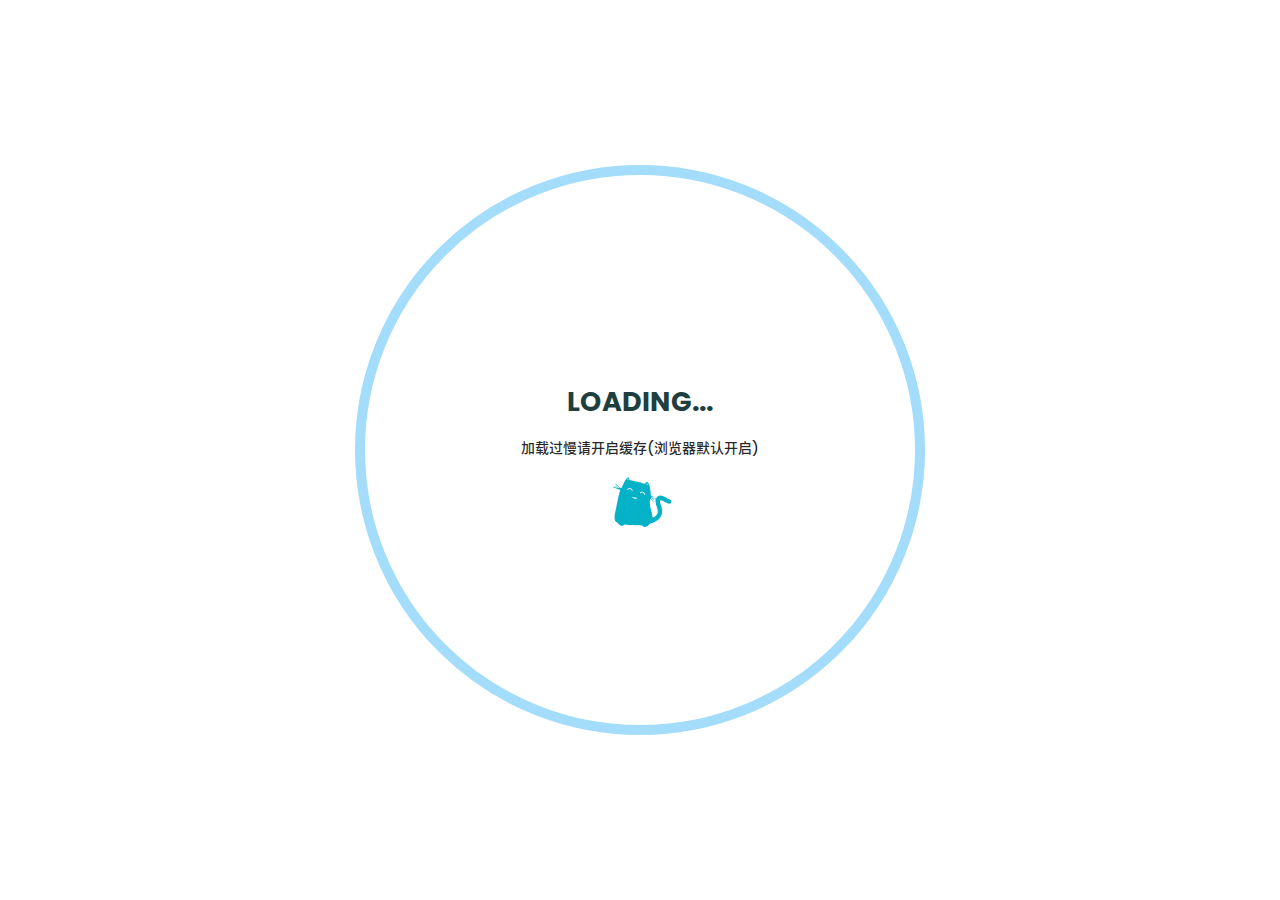
==== commit 63ace338: "Site updated: 2022-10-15 17:13:50" ====
--- a/archives/index.html
+++ b/archives/index.html
@@ -1,386 +1,211 @@
+
 <!DOCTYPE html>
 <html lang="zh-CN">
-<head>
-  <meta charset="UTF-8">
-<meta name="viewport" content="width=device-width, initial-scale=1, maximum-scale=2">
-<meta name="theme-color" content="#222">
-<meta name="generator" content="Hexo 5.4.2">
-  <link rel="apple-touch-icon" sizes="180x180" href="/images/apple-touch-icon-next.png">
-  <link rel="icon" type="image/png" sizes="32x32" href="/images/favicon-32x32-next.png">
-  <link rel="icon" type="image/png" sizes="16x16" href="/images/favicon-16x16-next.png">
-  <link rel="mask-icon" href="/images/logo.svg" color="#222">
-
-<link rel="stylesheet" href="/css/main.css">
-
-
-<link rel="stylesheet" href="/lib/font-awesome/css/all.min.css">
-
-<script id="hexo-configurations">
-    var NexT = window.NexT || {};
-    var CONFIG = {"hostname":"example.com","root":"/","scheme":"Pisces","version":"7.8.0","exturl":false,"sidebar":{"position":"left","display":"post","padding":18,"offset":12,"onmobile":false},"copycode":{"enable":false,"show_result":false,"style":null},"back2top":{"enable":true,"sidebar":false,"scrollpercent":false},"bookmark":{"enable":false,"color":"#222","save":"auto"},"fancybox":false,"mediumzoom":false,"lazyload":false,"pangu":false,"comments":{"style":"tabs","active":null,"storage":true,"lazyload":false,"nav":null},"algolia":{"hits":{"per_page":10},"labels":{"input_placeholder":"Search for Posts","hits_empty":"We didn't find any results for the search: ${query}","hits_stats":"${hits} results found in ${time} ms"}},"localsearch":{"enable":false,"trigger":"auto","top_n_per_article":1,"unescape":false,"preload":false},"motion":{"enable":true,"async":false,"transition":{"post_block":"fadeIn","post_header":"slideDownIn","post_body":"slideDownIn","coll_header":"slideLeftIn","sidebar":"slideUpIn"}}};
-  </script>
-
-  <meta name="description" content="let&#39;s go fishing">
-<meta property="og:type" content="website">
-<meta property="og:title" content="POOL">
-<meta property="og:url" content="http://example.com/archives/index.html">
-<meta property="og:site_name" content="POOL">
-<meta property="og:description" content="let&#39;s go fishing">
-<meta property="og:locale" content="zh_CN">
-<meta property="article:author" content="hun">
-<meta name="twitter:card" content="summary">
-
-<link rel="canonical" href="http://example.com/archives/">
-
-
-<script id="page-configurations">
-  // https://hexo.io/docs/variables.html
-  CONFIG.page = {
-    sidebar: "",
-    isHome : false,
-    isPost : false,
-    lang   : 'zh-CN'
-  };
-</script>
-
-  <title>归档 | POOL</title>
-  
-
-
-
-
-
-
-  <noscript>
-  <style>
-  .use-motion .brand,
-  .use-motion .menu-item,
-  .sidebar-inner,
-  .use-motion .post-block,
-  .use-motion .pagination,
-  .use-motion .comments,
-  .use-motion .post-header,
-  .use-motion .post-body,
-  .use-motion .collection-header { opacity: initial; }
-
-  .use-motion .site-title,
-  .use-motion .site-subtitle {
-    opacity: initial;
-    top: initial;
-  }
-
-  .use-motion .logo-line-before i { left: initial; }
-  .use-motion .logo-line-after i { right: initial; }
-  </style>
-</noscript>
-
-</head>
-
-<body itemscope itemtype="http://schema.org/WebPage">
-  <div class="container use-motion">
-    <div class="headband"></div>
-
-    <header class="header" itemscope itemtype="http://schema.org/WPHeader">
-      <div class="header-inner"><div class="site-brand-container">
-  <div class="site-nav-toggle">
-    <div class="toggle" aria-label="切换导航栏">
-      <span class="toggle-line toggle-line-first"></span>
-      <span class="toggle-line toggle-line-middle"></span>
-      <span class="toggle-line toggle-line-last"></span>
-    </div>
-  </div>
-
-  <div class="site-meta">
-
-    <a href="/" class="brand" rel="start">
-      <span class="logo-line-before"><i></i></span>
-      <h1 class="site-title">POOL</h1>
-      <span class="logo-line-after"><i></i></span>
-    </a>
-  </div>
-
-  <div class="site-nav-right">
-    <div class="toggle popup-trigger">
-    </div>
-  </div>
+    <head>
+        <meta charset="UTF-8">
+        <meta name="viewport" content="width=device-width,initial-scale=1.0,maximum-scale=1.0,user-scalable=0">
+        <title>Archives | POOL</title>
+        <meta name="author" content="wanyuhhhh">
+        <meta name="description" content="let's go fishing">
+        <meta name="keywords" content="">
+        <link rel="icon" href="https://ts1.cn.mm.bing.net/th/id/R-C.f2293c42956eef935e0d5bc5847de541?rik=%2bUi9WuIiJqAoXA&riu=http%3a%2f%2fimg.crcz.com%2fallimg%2f202002%2f18%2f1582021867927765.jpg&ehk=Uf33Okox%2fZy34DQ9Ba4HXjGbDu9Jdu%2bsRdsVUHvnSa0%3d&risl=&pid=ImgRaw&r=0&sres=1&sresct=1">
+        <script src="https://cdn.staticfile.org/instant.page/5.1.0/instantpage.min.js" type="module"></script>
+        <script src="https://cdn.staticfile.org/font-awesome/6.2.0/js/all.min.js"></script>
+        
+        <link rel="stylesheet" href="/css/fonts.min.css">
+        <link rel="stylesheet" href="/css/particlex.css">
+        
+        <script src="https://cdn.staticfile.org/vue/3.2.33/vue.global.prod.min.js"></script>
+    <meta name="generator" content="Hexo 5.4.2"></head>
+    <body>
+        <div id="loading" style="height:100vh;width:100vw;position:fixed;display:flex;z-index:200;justify-content:space-between;background:#fff;transition:opacity 0.3s ease-out"><div style="position:fixed;height:100vh;width:100vw;display:flex;justify-content:center;align-items:center"><div id="loadcontent" style="width:50vmin;height:50vmin;padding:50px;border-radius:50%;display:flex;justify-content:center;align-items:center;border:solid 10px #a3ddfb;text-align:center"><div><h2>LOADING...</h2><p style="word-break:keep-all">加载过慢请开启缓存(浏览器默认开启)</p><div><img alt="loading" src="/loading.gif"></div></div></div></div></div>
+        <div id="layout">
+            <i data-fa-symbol="calendar-solid" class="fa-solid fa-calendar fa-fw"></i>
+            <i data-fa-symbol="bookmark-solid" class="fa-solid fa-bookmark fa-fw"></i>
+            <i data-fa-symbol="tags-solid" class="fa-solid fa-tags fa-fw"></i>
+            <transition name="into">
+                <div v-show="show_page" style="display: -not-none">
+                    <div id="menu_show">
+                         
+<nav id="menu">
+    <div class="desktop-menu">
+        <a href="/">
+            <span class="title">POOL</span>
+        </a>
+        
+        <a href="/">
+            <i class="fa-solid fa-house fa-fw"></i>
+            <span>&ensp;home</span>
+        </a>
+        
+        <a href="/about">
+            <i class="fa-solid fa-id-card fa-fw"></i>
+            <span>&ensp;about</span>
+        </a>
+        
+        <a href="/archives">
+            <i class="fa-solid fa-box-archive fa-fw"></i>
+            <span>&ensp;archives</span>
+        </a>
+        
+        <a href="/categories">
+            <i class="fa-solid fa-bookmark fa-fw"></i>
+            <span>&ensp;categories</span>
+        </a>
+        
+        <a href="/tags">
+            <i class="fa-solid fa-tags fa-fw"></i>
+            <span>&ensp;tags</span>
+        </a>
+        
+    </div>
+    <div :class="'phone-menu ' + menu_show" id="phone-menu">
+        <div class="curtain" @click="menu_show = !menu_show" v-show="menu_show"></div>
+        <div :class="'title'" @click="menu_show = !menu_show">
+            <i class="fa-solid fa-bars fa-fw"></i>
+            <span>&emsp;POOL</span>
+        </div>
+        <transition name="slide">
+        <div class="items" v-show="menu_show">
+            
+            <a href="/">
+                <div class="item">
+                    <div style="min-width: 20px; max-width: 50px; width: 10%">
+                        <i class="fa-solid fa-house fa-fw"></i>
+                    </div>
+                    <div style="min-width: 100px; max-width: 150%; width: 20%">home</div>
+                </div>
+            </a>
+            
+            <a href="/about">
+                <div class="item">
+                    <div style="min-width: 20px; max-width: 50px; width: 10%">
+                        <i class="fa-solid fa-id-card fa-fw"></i>
+                    </div>
+                    <div style="min-width: 100px; max-width: 150%; width: 20%">about</div>
+                </div>
+            </a>
+            
+            <a href="/archives">
+                <div class="item">
+                    <div style="min-width: 20px; max-width: 50px; width: 10%">
+                        <i class="fa-solid fa-box-archive fa-fw"></i>
+                    </div>
+                    <div style="min-width: 100px; max-width: 150%; width: 20%">archives</div>
+                </div>
+            </a>
+            
+            <a href="/categories">
+                <div class="item">
+                    <div style="min-width: 20px; max-width: 50px; width: 10%">
+                        <i class="fa-solid fa-bookmark fa-fw"></i>
+                    </div>
+                    <div style="min-width: 100px; max-width: 150%; width: 20%">categories</div>
+                </div>
+            </a>
+            
+            <a href="/tags">
+                <div class="item">
+                    <div style="min-width: 20px; max-width: 50px; width: 10%">
+                        <i class="fa-solid fa-tags fa-fw"></i>
+                    </div>
+                    <div style="min-width: 100px; max-width: 150%; width: 20%">tags</div>
+                </div>
+            </a>
+            
+        </div>
+        </transition>
+    </div>
+</nav>
+                    </div>
+                    <div id="main">
+                        
+<div id="archives">
+    
+    <div class="timeline">
+        <div class="timeline-tail"></div>
+        <div class="timeline-content">
+            <div class="item-time">2022/10/13</div>
+            <a href="/2022/10/13/mySecondBlog/">
+                <h3>mySecondBlog</h3>
+            </a>
+            <div class="info">
+                
+                
+                <span class="tags">
+                    <span class="icon">
+                        <svg class="fa-icon"><use xlink:href="#tags-solid"></use></svg>
+                    </span>
+                    
+                    <span class="tag">
+                        
+                        <a href="/tags/test/" style="color: #ff7d73">
+                            test
+                        </a>
+                    </span>
+                    
+                </span>
+                
+            </div>
+        </div>
+    </div>
+    
+    <div class="timeline">
+        <div class="timeline-tail"></div>
+        <div class="timeline-content">
+            <div class="item-time">2022/10/10</div>
+            <a href="/2022/10/10/myFirstBlog/">
+                <h3>myFirstBlog</h3>
+            </a>
+            <div class="info">
+                
+                
+            </div>
+        </div>
+    </div>
+    
+    <div class="timeline">
+        <div class="timeline-tail"></div>
+        <div class="timeline-content">
+            <div class="item-time">2022/10/10</div>
+            <a href="/2022/10/10/hello-world/">
+                <h3>Hello World</h3>
+            </a>
+            <div class="info">
+                
+                
+            </div>
+        </div>
+    </div>
+    
 </div>
-
-
-
-
-<nav class="site-nav">
-  <ul id="menu" class="main-menu menu">
-        <li class="menu-item menu-item-home">
-
-    <a href="/" rel="section"><i class="fa fa-home fa-fw"></i>首页</a>
-
-  </li>
-        <li class="menu-item menu-item-archives">
-
-    <a href="/archives/" rel="section"><i class="fa fa-archive fa-fw"></i>归档</a>
-
-  </li>
-  </ul>
-</nav>
-
-
-
-
-</div>
-    </header>
-
-    
-  <div class="back-to-top">
-    <i class="fa fa-arrow-up"></i>
-    <span>0%</span>
-  </div>
-
-
-    <main class="main">
-      <div class="main-inner">
-        <div class="content-wrap">
-          
-
-          <div class="content archive">
-            
-
-  
-  
-  
-  <div class="post-block">
-    <div class="posts-collapse">
-      <div class="collection-title">
-        <span class="collection-header">嗯..! 目前共计 3 篇日志。 继续努力。</span>
-      </div>
-
-      
-    <div class="collection-year">
-      <span class="collection-header">2022</span>
-    </div>
-
-  <article itemscope itemtype="http://schema.org/Article">
-    <header class="post-header">
-
-      <div class="post-meta">
-        <time itemprop="dateCreated"
-              datetime="2022-10-13T12:54:57+08:00"
-              content="2022-10-13">
-          10-13
-        </time>
-      </div>
-
-      <div class="post-title">
-          <a class="post-title-link" href="/2022/10/13/mySecondBlog/" itemprop="url">
-            <span itemprop="name">mySecondBlog</span>
-          </a>
-      </div>
-
-    </header>
-  </article>
-
-  <article itemscope itemtype="http://schema.org/Article">
-    <header class="post-header">
-
-      <div class="post-meta">
-        <time itemprop="dateCreated"
-              datetime="2022-10-10T17:05:57+08:00"
-              content="2022-10-10">
-          10-10
-        </time>
-      </div>
-
-      <div class="post-title">
-          <a class="post-title-link" href="/2022/10/10/myFirstBlog/" itemprop="url">
-            <span itemprop="name">myFirstBlog</span>
-          </a>
-      </div>
-
-    </header>
-  </article>
-
-  <article itemscope itemtype="http://schema.org/Article">
-    <header class="post-header">
-
-      <div class="post-meta">
-        <time itemprop="dateCreated"
-              datetime="2022-10-10T14:31:17+08:00"
-              content="2022-10-10">
-          10-10
-        </time>
-      </div>
-
-      <div class="post-title">
-          <a class="post-title-link" href="/2022/10/10/hello-world/" itemprop="url">
-            <span itemprop="name">Hello World</span>
-          </a>
-      </div>
-
-    </header>
-  </article>
-
-
-    </div>
-  </div>
-  
-  
-  
-
-  
-
-
-
-          </div>
-          
-
-<script>
-  window.addEventListener('tabs:register', () => {
-    let { activeClass } = CONFIG.comments;
-    if (CONFIG.comments.storage) {
-      activeClass = localStorage.getItem('comments_active') || activeClass;
-    }
-    if (activeClass) {
-      let activeTab = document.querySelector(`a[href="#comment-${activeClass}"]`);
-      if (activeTab) {
-        activeTab.click();
-      }
-    }
-  });
-  if (CONFIG.comments.storage) {
-    window.addEventListener('tabs:click', event => {
-      if (!event.target.matches('.tabs-comment .tab-content .tab-pane')) return;
-      let commentClass = event.target.classList[1];
-      localStorage.setItem('comments_active', commentClass);
-    });
-  }
-</script>
-
+                         
+<footer id="footer">
+    <div class="footer-wrap">
+        <div>
+            © 20xx - 2022 POOL
+            <span class="footer-icon">
+                <i class="fa-solid fa-font-awesome fa-fw"></i>
+            </span>
+            @wanyuhhhh
+        </div>
+        <div></div>
+        <div>Based on the <a target="_blank" rel="noopener" href="https://hexo.io/">Hexo Engine</a> & <a
+                target="_blank" rel="noopener" href="https://github.com/argvchs/hexo-theme-particlex">ParticleX Theme</a></div>
+        
+    </div>
+</footer>
+                    </div>
+                </div>
+            </transition>
+            <div id="img_show">
+                <img id="img_content" alt="img_show">
+            </div>
         </div>
-          
-  
-  <div class="toggle sidebar-toggle">
-    <span class="toggle-line toggle-line-first"></span>
-    <span class="toggle-line toggle-line-middle"></span>
-    <span class="toggle-line toggle-line-last"></span>
-  </div>
-
-  <aside class="sidebar">
-    <div class="sidebar-inner">
-
-      <ul class="sidebar-nav motion-element">
-        <li class="sidebar-nav-toc">
-          文章目录
-        </li>
-        <li class="sidebar-nav-overview">
-          站点概览
-        </li>
-      </ul>
-
-      <!--noindex-->
-      <div class="post-toc-wrap sidebar-panel">
-      </div>
-      <!--/noindex-->
-
-      <div class="site-overview-wrap sidebar-panel">
-        <div class="site-author motion-element" itemprop="author" itemscope itemtype="http://schema.org/Person">
-  <p class="site-author-name" itemprop="name">hun</p>
-  <div class="site-description" itemprop="description">let's go fishing</div>
-</div>
-<div class="site-state-wrap motion-element">
-  <nav class="site-state">
-      <div class="site-state-item site-state-posts">
-          <a href="/archives/">
-        
-          <span class="site-state-item-count">3</span>
-          <span class="site-state-item-name">日志</span>
-        </a>
-      </div>
-      <div class="site-state-item site-state-tags">
-        <span class="site-state-item-count">1</span>
-        <span class="site-state-item-name">标签</span>
-      </div>
-  </nav>
-</div>
-
-
-
-      </div>
-
-    </div>
-  </aside>
-  <div id="sidebar-dimmer"></div>
-
-
-      </div>
-    </main>
-
-    <footer class="footer">
-      <div class="footer-inner">
+        <script src="https://cdn.staticfile.org/highlight.js/11.5.1/highlight.min.js"></script>
+        <script src="/js/particlex.js"></script>
+        <script src="/js/showimg.js"></script>
         
 
-        
-
-<div class="copyright">
-  
-  &copy; 
-  <span itemprop="copyrightYear">2022</span>
-  <span class="with-love">
-    <i class="fa fa-heart"></i>
-  </span>
-  <span class="author" itemprop="copyrightHolder">hun</span>
-</div>
-  <div class="powered-by">由 <a href="https://hexo.io/" class="theme-link" rel="noopener" target="_blank">Hexo</a> & <a href="https://pisces.theme-next.org/" class="theme-link" rel="noopener" target="_blank">NexT.Pisces</a> 强力驱动
-  </div>
-
-        
-
-
-
-
-
-
-
-
-      </div>
-    </footer>
-  </div>
-
-  
-  <script src="/lib/anime.min.js"></script>
-  <script src="/lib/velocity/velocity.min.js"></script>
-  <script src="/lib/velocity/velocity.ui.min.js"></script>
-
-<script src="/js/utils.js"></script>
-
-<script src="/js/motion.js"></script>
-
-
-<script src="/js/schemes/pisces.js"></script>
-
-
-<script src="/js/next-boot.js"></script>
-
-
-
-
-  
-
-
-
-
-
-
-
-
-
-
-
-
-
-
-
-  
-
-  
-
-</body>
-</html>
+    </body>
+</html>--- a/css/fonts.min.css
+++ b/css/fonts.min.css
@@ -0,0 +1 @@
+@font-face{font-family:'Fira Code';font-style:normal;font-weight:300;font-display:swap;src:url(fonts/firacode/v17/uU9NCBsR6Z2vfE9aq3bh0NSDulI.woff2) format('woff2');unicode-range:U+0460-052F,U+1C80-1C88,U+20B4,U+2DE0-2DFF,U+A640-A69F,U+FE2E-FE2F}@font-face{font-family:'Fira Code';font-style:normal;font-weight:300;font-display:swap;src:url(fonts/firacode/v17/uU9NCBsR6Z2vfE9aq3bh2dSDulI.woff2) format('woff2');unicode-range:U+0400-045F,U+0490-0491,U+04B0-04B1,U+2116}@font-face{font-family:'Fira Code';font-style:normal;font-weight:300;font-display:swap;src:url(fonts/firacode/v17/uU9NCBsR6Z2vfE9aq3bh0dSDulI.woff2) format('woff2');unicode-range:U+1F00-1FFF}@font-face{font-family:'Fira Code';font-style:normal;font-weight:300;font-display:swap;src:url(fonts/firacode/v17/uU9NCBsR6Z2vfE9aq3bh3tSDulI.woff2) format('woff2');unicode-range:U+0370-03FF}@font-face{font-family:'Fira Code';font-style:normal;font-weight:300;font-display:swap;src:url(fonts/firacode/v17/uU9NCBsR6Z2vfE9aq3bh09SDulI.woff2) format('woff2');unicode-range:U+0100-024F,U+0259,U+1E00-1EFF,U+2020,U+20A0-20AB,U+20AD-20CF,U+2113,U+2C60-2C7F,U+A720-A7FF}@font-face{font-family:'Fira Code';font-style:normal;font-weight:300;font-display:swap;src:url(fonts/firacode/v17/uU9NCBsR6Z2vfE9aq3bh3dSD.woff2) format('woff2');unicode-range:U+0000-00FF,U+0131,U+0152-0153,U+02BB-02BC,U+02C6,U+02DA,U+02DC,U+2000-206F,U+2074,U+20AC,U+2122,U+2191,U+2193,U+2212,U+2215,U+FEFF,U+FFFD}@font-face{font-family:'Fira Code';font-style:normal;font-weight:400;font-display:swap;src:url(fonts/firacode/v17/uU9NCBsR6Z2vfE9aq3bh0NSDulI.woff2) format('woff2');unicode-range:U+0460-052F,U+1C80-1C88,U+20B4,U+2DE0-2DFF,U+A640-A69F,U+FE2E-FE2F}@font-face{font-family:'Fira Code';font-style:normal;font-weight:400;font-display:swap;src:url(fonts/firacode/v17/uU9NCBsR6Z2vfE9aq3bh2dSDulI.woff2) format('woff2');unicode-range:U+0400-045F,U+0490-0491,U+04B0-04B1,U+2116}@font-face{font-family:'Fira Code';font-style:normal;font-weight:400;font-display:swap;src:url(fonts/firacode/v17/uU9NCBsR6Z2vfE9aq3bh0dSDulI.woff2) format('woff2');unicode-range:U+1F00-1FFF}@font-face{font-family:'Fira Code';font-style:normal;font-weight:400;font-display:swap;src:url(fonts/firacode/v17/uU9NCBsR6Z2vfE9aq3bh3tSDulI.woff2) format('woff2');unicode-range:U+0370-03FF}@font-face{font-family:'Fira Code';font-style:normal;font-weight:400;font-display:swap;src:url(fonts/firacode/v17/uU9NCBsR6Z2vfE9aq3bh09SDulI.woff2) format('woff2');unicode-range:U+0100-024F,U+0259,U+1E00-1EFF,U+2020,U+20A0-20AB,U+20AD-20CF,U+2113,U+2C60-2C7F,U+A720-A7FF}@font-face{font-family:'Fira Code';font-style:normal;font-weight:400;font-display:swap;src:url(fonts/firacode/v17/uU9NCBsR6Z2vfE9aq3bh3dSD.woff2) format('woff2');unicode-range:U+0000-00FF,U+0131,U+0152-0153,U+02BB-02BC,U+02C6,U+02DA,U+02DC,U+2000-206F,U+2074,U+20AC,U+2122,U+2191,U+2193,U+2212,U+2215,U+FEFF,U+FFFD}@font-face{font-family:'Fira Code';font-style:normal;font-weight:500;font-display:swap;src:url(fonts/firacode/v17/uU9NCBsR6Z2vfE9aq3bh0NSDulI.woff2) format('woff2');unicode-range:U+0460-052F,U+1C80-1C88,U+20B4,U+2DE0-2DFF,U+A640-A69F,U+FE2E-FE2F}@font-face{font-family:'Fira Code';font-style:normal;font-weight:500;font-display:swap;src:url(fonts/firacode/v17/uU9NCBsR6Z2vfE9aq3bh2dSDulI.woff2) format('woff2');unicode-range:U+0400-045F,U+0490-0491,U+04B0-04B1,U+2116}@font-face{font-family:'Fira Code';font-style:normal;font-weight:500;font-display:swap;src:url(fonts/firacode/v17/uU9NCBsR6Z2vfE9aq3bh0dSDulI.woff2) format('woff2');unicode-range:U+1F00-1FFF}@font-face{font-family:'Fira Code';font-style:normal;font-weight:500;font-display:swap;src:url(fonts/firacode/v17/uU9NCBsR6Z2vfE9aq3bh3tSDulI.woff2) format('woff2');unicode-range:U+0370-03FF}@font-face{font-family:'Fira Code';font-style:normal;font-weight:500;font-display:swap;src:url(fonts/firacode/v17/uU9NCBsR6Z2vfE9aq3bh09SDulI.woff2) format('woff2');unicode-range:U+0100-024F,U+0259,U+1E00-1EFF,U+2020,U+20A0-20AB,U+20AD-20CF,U+2113,U+2C60-2C7F,U+A720-A7FF}@font-face{font-family:'Fira Code';font-style:normal;font-weight:500;font-display:swap;src:url(fonts/firacode/v17/uU9NCBsR6Z2vfE9aq3bh3dSD.woff2) format('woff2');unicode-range:U+0000-00FF,U+0131,U+0152-0153,U+02BB-02BC,U+02C6,U+02DA,U+02DC,U+2000-206F,U+2074,U+20AC,U+2122,U+2191,U+2193,U+2212,U+2215,U+FEFF,U+FFFD}@font-face{font-family:'Fira Code';font-style:normal;font-weight:600;font-display:swap;src:url(fonts/firacode/v17/uU9NCBsR6Z2vfE9aq3bh0NSDulI.woff2) format('woff2');unicode-range:U+0460-052F,U+1C80-1C88,U+20B4,U+2DE0-2DFF,U+A640-A69F,U+FE2E-FE2F}@font-face{font-family:'Fira Code';font-style:normal;font-weight:600;font-display:swap;src:url(fonts/firacode/v17/uU9NCBsR6Z2vfE9aq3bh2dSDulI.woff2) format('woff2');unicode-range:U+0400-045F,U+0490-0491,U+04B0-04B1,U+2116}@font-face{font-family:'Fira Code';font-style:normal;font-weight:600;font-display:swap;src:url(fonts/firacode/v17/uU9NCBsR6Z2vfE9aq3bh0dSDulI.woff2) format('woff2');unicode-range:U+1F00-1FFF}@font-face{font-family:'Fira Code';font-style:normal;font-weight:600;font-display:swap;src:url(fonts/firacode/v17/uU9NCBsR6Z2vfE9aq3bh3tSDulI.woff2) format('woff2');unicode-range:U+0370-03FF}@font-face{font-family:'Fira Code';font-style:normal;font-weight:600;font-display:swap;src:url(fonts/firacode/v17/uU9NCBsR6Z2vfE9aq3bh09SDulI.woff2) format('woff2');unicode-range:U+0100-024F,U+0259,U+1E00-1EFF,U+2020,U+20A0-20AB,U+20AD-20CF,U+2113,U+2C60-2C7F,U+A720-A7FF}@font-face{font-family:'Fira Code';font-style:normal;font-weight:600;font-display:swap;src:url(fonts/firacode/v17/uU9NCBsR6Z2vfE9aq3bh3dSD.woff2) format('woff2');unicode-range:U+0000-00FF,U+0131,U+0152-0153,U+02BB-02BC,U+02C6,U+02DA,U+02DC,U+2000-206F,U+2074,U+20AC,U+2122,U+2191,U+2193,U+2212,U+2215,U+FEFF,U+FFFD}@font-face{font-family:'Fira Code';font-style:normal;font-weight:700;font-display:swap;src:url(fonts/firacode/v17/uU9NCBsR6Z2vfE9aq3bh0NSDulI.woff2) format('woff2');unicode-range:U+0460-052F,U+1C80-1C88,U+20B4,U+2DE0-2DFF,U+A640-A69F,U+FE2E-FE2F}@font-face{font-family:'Fira Code';font-style:normal;font-weight:700;font-display:swap;src:url(fonts/firacode/v17/uU9NCBsR6Z2vfE9aq3bh2dSDulI.woff2) format('woff2');unicode-range:U+0400-045F,U+0490-0491,U+04B0-04B1,U+2116}@font-face{font-family:'Fira Code';font-style:normal;font-weight:700;font-display:swap;src:url(fonts/firacode/v17/uU9NCBsR6Z2vfE9aq3bh0dSDulI.woff2) format('woff2');unicode-range:U+1F00-1FFF}@font-face{font-family:'Fira Code';font-style:normal;font-weight:700;font-display:swap;src:url(fonts/firacode/v17/uU9NCBsR6Z2vfE9aq3bh3tSDulI.woff2) format('woff2');unicode-range:U+0370-03FF}@font-face{font-family:'Fira Code';font-style:normal;font-weight:700;font-display:swap;src:url(fonts/firacode/v17/uU9NCBsR6Z2vfE9aq3bh09SDulI.woff2) format('woff2');unicode-range:U+0100-024F,U+0259,U+1E00-1EFF,U+2020,U+20A0-20AB,U+20AD-20CF,U+2113,U+2C60-2C7F,U+A720-A7FF}@font-face{font-family:'Fira Code';font-style:normal;font-weight:700;font-display:swap;src:url(fonts/firacode/v17/uU9NCBsR6Z2vfE9aq3bh3dSD.woff2) format('woff2');unicode-range:U+0000-00FF,U+0131,U+0152-0153,U+02BB-02BC,U+02C6,U+02DA,U+02DC,U+2000-206F,U+2074,U+20AC,U+2122,U+2191,U+2193,U+2212,U+2215,U+FEFF,U+FFFD}@font-face{font-family:'Noto Sans SC';font-style:normal;font-weight:100;font-display:swap;src:url(fonts/notosanssc/v25/k3kJo84MPvpLmixcA63oeALZTYKIsxH06N_zdmfq1OoODZD-nxggnlIfShWOMaIwVQNhqlw.4.woff2) format('woff2');unicode-range:U+1f1e9-1f1f5,U+1f1f7-1f1ff,U+1f21a,U+1f232,U+1f234-1f237,U+1f250-1f251,U+1f300,U+1f302-1f308,U+1f30a-1f311,U+1f315,U+1f319-1f320,U+1f324,U+1f327,U+1f32a,U+1f32c-1f32d,U+1f330-1f357,U+1f359-1f37e}@font-face{font-family:'Noto Sans SC';font-style:normal;font-weight:100;font-display:swap;src:url(fonts/notosanssc/v25/k3kJo84MPvpLmixcA63oeALZTYKIsxH06N_zdmfq1OoODZD-nxggnlIfShWOMaIwVQNhqlw.5.woff2) format('woff2');unicode-range:U+fee3,U+fef3,U+ff03-ff04,U+ff07,U+ff0a,U+ff17-ff19,U+ff1c-ff1d,U+ff20-ff3a,U+ff3c,U+ff3e-ff5b,U+ff5d,U+ff61-ff65,U+ff67-ff6a,U+ff6c,U+ff6f-ff78,U+ff7a-ff7d,U+ff80-ff84,U+ff86,U+ff89-ff8e,U+ff92,U+ff97-ff9b,U+ff9d-ff9f,U+ffe0-ffe4,U+ffe6,U+ffe9,U+ffeb,U+ffed,U+fffc,U+1f004,U+1f170-1f171,U+1f192-1f195,U+1f198-1f19a,U+1f1e6-1f1e8}@font-face{font-family:'Noto Sans SC';font-style:normal;font-weight:100;font-display:swap;src:url(fonts/notosanssc/v25/k3kJo84MPvpLmixcA63oeALZTYKIsxH06N_zdmfq1OoODZD-nxggnlIfShWOMaIwVQNhqlw.6.woff2) format('woff2');unicode-range:U+f0a7,U+f0b2,U+f0b7,U+f0c9,U+f0d8,U+f0da,U+f0dc-f0dd,U+f0e0,U+f0e6,U+f0eb,U+f0fc,U+f101,U+f104-f105,U+f107,U+f10b,U+f11b,U+f14b,U+f18a,U+f193,U+f1d6-f1d7,U+f244,U+f27a,U+f296,U+f2ae,U+f471,U+f4b3,U+f610-f611,U+f880-f881,U+f8ec,U+f8f5,U+f8ff,U+f901,U+f90a,U+f92c-f92d,U+f934,U+f937,U+f941,U+f965,U+f967,U+f969,U+f96b,U+f96f,U+f974,U+f978-f979,U+f97e,U+f981,U+f98a,U+f98e,U+f997,U+f99c,U+f9b2,U+f9b5,U+f9ba,U+f9be,U+f9ca,U+f9d0-f9d1,U+f9dd,U+f9e0-f9e1,U+f9e4,U+f9f7,U+fa00-fa01,U+fa08,U+fa0a,U+fa11,U+fb01-fb02,U+fdfc,U+fe0e,U+fe30-fe31,U+fe33-fe44,U+fe49-fe52,U+fe54-fe57,U+fe59-fe66,U+fe68-fe6b,U+fe8e,U+fe92-fe93,U+feae,U+feb8,U+fecb-fecc,U+fee0}@font-face{font-family:'Noto Sans SC';font-style:normal;font-weight:100;font-display:swap;src:url(fonts/notosanssc/v25/k3kJo84MPvpLmixcA63oeALZTYKIsxH06N_zdmfq1OoODZD-nxggnlIfShWOMaIwVQNhqlw.21.woff2) format('woff2');unicode-range:U+9f3d-9f3e,U+9f41,U+9f4a-9f4b,U+9f51-9f52,U+9f61-9f63,U+9f66-9f67,U+9f80-9f81,U+9f83,U+9f85-9f8d,U+9f90-9f91,U+9f94-9f96,U+9f98,U+9f9b-9f9c,U+9f9e,U+9fa0,U+9fa2,U+9ff4,U+a001,U+a007,U+a025,U+a046-a047,U+a057,U+a072,U+a078-a079,U+a083,U+a085,U+a100,U+a118,U+a132,U+a134,U+a1f4,U+a242,U+a4a6,U+a4aa,U+a4b0-a4b1,U+a4b3,U+a9c1-a9c2,U+ac00-ac01,U+ac04,U+ac08,U+ac10-ac11,U+ac13-ac16,U+ac19,U+ac1c-ac1d,U+ac24,U+ac70-ac71,U+ac74,U+ac77-ac78,U+ac80-ac81,U+ac83,U+ac8c,U+ac90,U+ac9f-aca0,U+aca8-aca9,U+acac,U+acb0,U+acbd,U+acc1,U+acc4,U+ace0-ace1,U+ace4,U+ace8,U+acf3,U+acf5,U+acfc-acfd,U+ad00,U+ad0c,U+ad11,U+ad1c,U+ad34,U+ad50,U+ad64,U+ad6c,U+ad70,U+ad74,U+ad7f,U+ad81,U+ad8c,U+adc0,U+adc8,U+addc,U+ade0,U+adf8-adf9,U+adfc,U+ae00,U+ae08-ae09,U+ae0b,U+ae30,U+ae34,U+ae38,U+ae40,U+ae4a,U+ae4c,U+ae54,U+ae68,U+aebc,U+aed8,U+af2c-af2d,U+af34}@font-face{font-family:'Noto Sans SC';font-style:normal;font-weight:100;font-display:swap;src:url(fonts/notosanssc/v25/k3kJo84MPvpLmixcA63oeALZTYKIsxH06N_zdmfq1OoODZD-nxggnlIfShWOMaIwVQNhqlw.22.woff2) format('woff2');unicode-range:U+9dfa,U+9e0a,U+9e11,U+9e1a,U+9e1e,U+9e20,U+9e22,U+9e28-9e2c,U+9e2e-9e33,U+9e35-9e3b,U+9e3e,U+9e40-9e44,U+9e46-9e4e,U+9e51,U+9e53,U+9e55-9e58,U+9e5a-9e5c,U+9e5e-9e63,U+9e66-9e6e,U+9e71,U+9e73,U+9e75,U+9e78-9e79,U+9e7c-9e7e,U+9e82,U+9e86-9e88,U+9e8b-9e8c,U+9e90-9e91,U+9e93,U+9e95,U+9e97,U+9e9d,U+9ea4-9ea5,U+9ea9-9eaa,U+9eb4-9eb5,U+9eb8-9eba,U+9ebc-9ebf,U+9ec3,U+9ec9,U+9ecd,U+9ed0,U+9ed2-9ed3,U+9ed5-9ed6,U+9ed9,U+9edc-9edd,U+9edf-9ee0,U+9ee2,U+9ee5,U+9ee7-9eea,U+9eef,U+9ef1,U+9ef3-9ef4,U+9ef6,U+9ef9,U+9efb-9efc,U+9efe,U+9f0b,U+9f0d,U+9f10,U+9f14,U+9f17,U+9f19,U+9f22,U+9f29,U+9f2c,U+9f2f,U+9f31,U+9f37,U+9f39}@font-face{font-family:'Noto Sans SC';font-style:normal;font-weight:100;font-display:swap;src:url(fonts/notosanssc/v25/k3kJo84MPvpLmixcA63oeALZTYKIsxH06N_zdmfq1OoODZD-nxggnlIfShWOMaIwVQNhqlw.23.woff2) format('woff2');unicode-range:U+9c3b,U+9c40,U+9c47-9c49,U+9c53,U+9c57,U+9c64,U+9c72,U+9c77-9c78,U+9c7b,U+9c7f-9c80,U+9c82-9c83,U+9c85-9c8c,U+9c8e-9c92,U+9c94-9c9b,U+9c9e-9ca3,U+9ca5-9ca7,U+9ca9,U+9cab,U+9cad-9cae,U+9cb1-9cb7,U+9cb9-9cbd,U+9cbf-9cc0,U+9cc3,U+9cc5-9cc7,U+9cc9-9cd1,U+9cd3-9cda,U+9cdc-9cdd,U+9cdf,U+9ce1-9ce3,U+9ce5,U+9ce9,U+9cee-9cef,U+9cf3-9cf4,U+9cf6,U+9cfc-9cfd,U+9d02,U+9d08-9d09,U+9d12,U+9d1b,U+9d1e,U+9d26,U+9d28,U+9d37,U+9d3b,U+9d3f,U+9d51,U+9d59,U+9d5c-9d5d,U+9d5f-9d61,U+9d6c,U+9d70,U+9d72,U+9d7a,U+9d7e,U+9d84,U+9d89,U+9d8f,U+9d92,U+9daf,U+9db4,U+9db8,U+9dbc,U+9dc4,U+9dc7,U+9dc9,U+9dd7,U+9ddf,U+9df2,U+9df9}@font-face{font-family:'Noto Sans SC';font-style:normal;font-weight:100;font-display:swap;src:url(fonts/notosanssc/v25/k3kJo84MPvpLmixcA63oeALZTYKIsxH06N_zdmfq1OoODZD-nxggnlIfShWOMaIwVQNhqlw.24.woff2) format('woff2');unicode-range:U+9a5f,U+9a62,U+9a65,U+9a69,U+9a6b,U+9a6e,U+9a75,U+9a77-9a7a,U+9a7d,U+9a80,U+9a83,U+9a85,U+9a87-9a8a,U+9a8d-9a8e,U+9a90,U+9a92-9a93,U+9a95-9a96,U+9a98-9a99,U+9a9b-9aa2,U+9aa5,U+9aa7,U+9aaf-9ab1,U+9ab5-9ab6,U+9ab9-9aba,U+9abc,U+9ac0-9ac4,U+9ac8,U+9acb-9acc,U+9ace-9acf,U+9ad1-9ad2,U+9ad9,U+9adf,U+9ae1,U+9ae3,U+9aea-9aeb,U+9aed-9aef,U+9af4,U+9af9,U+9afb,U+9b03-9b04,U+9b06,U+9b08,U+9b0d,U+9b0f-9b10,U+9b13,U+9b18,U+9b1a,U+9b1f,U+9b22-9b23,U+9b25,U+9b27-9b28,U+9b2a,U+9b2f,U+9b31-9b32,U+9b3b,U+9b43,U+9b46-9b49,U+9b4d-9b4e,U+9b51,U+9b56,U+9b58,U+9b5a,U+9b5c,U+9b5f,U+9b61-9b62,U+9b6f,U+9b77,U+9b80,U+9b88,U+9b8b,U+9b8e,U+9b91,U+9b9f-9ba0,U+9ba8,U+9baa-9bab,U+9bad-9bae,U+9bb0-9bb1,U+9bb8,U+9bc9-9bca,U+9bd3,U+9bd6,U+9bdb,U+9be8,U+9bf0-9bf1,U+9c02,U+9c10,U+9c15,U+9c24,U+9c2d,U+9c32,U+9c39}@font-face{font-family:'Noto Sans SC';font-style:normal;font-weight:100;font-display:swap;src:url(fonts/notosanssc/v25/k3kJo84MPvpLmixcA63oeALZTYKIsxH06N_zdmfq1OoODZD-nxggnlIfShWOMaIwVQNhqlw.25.woff2) format('woff2');unicode-range:U+98c8,U+98cf-98d6,U+98da-98db,U+98dd,U+98e1-98e2,U+98e7-98ea,U+98ec,U+98ee-98ef,U+98f2,U+98f4,U+98fc-98fe,U+9903,U+9905,U+9908,U+990a,U+990c-990d,U+9913-9914,U+9918,U+991a-991b,U+991e,U+9921,U+9928,U+992c,U+992e,U+9935,U+9938-9939,U+993d-993e,U+9945,U+994b-994c,U+9951-9952,U+9954-9955,U+9957,U+995e,U+9963,U+9966-9969,U+996b-996c,U+996f,U+9974-9975,U+9977-9979,U+997d-997e,U+9980-9981,U+9983-9984,U+9987,U+998a-998b,U+998d-9991,U+9993-9995,U+9997-9998,U+99a5,U+99ab-99ae,U+99b1,U+99b3-99b4,U+99bc,U+99bf,U+99c1,U+99c3-99c6,U+99cc,U+99d0,U+99d2,U+99d5,U+99db,U+99dd,U+99e1,U+99ed,U+99f1,U+99ff,U+9a01,U+9a03-9a04,U+9a0e-9a0f,U+9a11-9a13,U+9a19,U+9a1b,U+9a28,U+9a2b,U+9a30,U+9a32,U+9a37,U+9a40,U+9a45,U+9a4a,U+9a4d-9a4e,U+9a52,U+9a55,U+9a57,U+9a5a-9a5b}@font-face{font-family:'Noto Sans SC';font-style:normal;font-weight:100;font-display:swap;src:url(fonts/notosanssc/v25/k3kJo84MPvpLmixcA63oeALZTYKIsxH06N_zdmfq1OoODZD-nxggnlIfShWOMaIwVQNhqlw.26.woff2) format('woff2');unicode-range:U+972a,U+972d,U+9730,U+973d,U+9742,U+9744,U+9748-9749,U+9750-9751,U+975a-975c,U+9763,U+9765-9766,U+976c-976d,U+9773,U+9776,U+977a,U+977c,U+9784-9785,U+978e-978f,U+9791-9792,U+9794-9795,U+9798,U+979a,U+979e,U+97a3,U+97a5-97a6,U+97a8,U+97ab-97ac,U+97ae-97af,U+97b2,U+97b4,U+97c6,U+97cb-97cc,U+97d3,U+97d8,U+97dc,U+97e1,U+97ea-97eb,U+97ee,U+97fb,U+97fe-97ff,U+9801-9803,U+9805-9806,U+9808,U+980c,U+9810-9814,U+9817-9818,U+981e,U+9820-9821,U+9824,U+9828,U+982b-982d,U+9830,U+9834,U+9838-9839,U+983c,U+9846,U+984d-984f,U+9851-9852,U+9854-9855,U+9857-9858,U+985a-985b,U+9862-9863,U+9865,U+9867,U+986b,U+986f-9871,U+9877-9878,U+987c,U+9880,U+9883,U+9885,U+9889,U+988b-988f,U+9893-9895,U+9899-989b,U+989e-989f,U+98a1-98a2,U+98a5-98a7,U+98a9,U+98af,U+98b1,U+98b6,U+98ba,U+98be,U+98c3-98c4,U+98c6-98c7}@font-face{font-family:'Noto Sans SC';font-style:normal;font-weight:100;font-display:swap;src:url(fonts/notosanssc/v25/k3kJo84MPvpLmixcA63oeALZTYKIsxH06N_zdmfq1OoODZD-nxggnlIfShWOMaIwVQNhqlw.27.woff2) format('woff2');unicode-range:U+95b9-95ca,U+95cc-95cd,U+95d4-95d6,U+95d8,U+95e1-95e2,U+95e9,U+95f0-95f1,U+95f3,U+95f6,U+95fc,U+95fe-95ff,U+9602-9604,U+9606-960d,U+960f,U+9611-9613,U+9615-9617,U+9619-961b,U+961d,U+9621,U+9628,U+962f,U+963c-963e,U+9641-9642,U+9649,U+9654,U+965b-965f,U+9661,U+9663,U+9665,U+9667-9668,U+966c,U+9670,U+9672-9674,U+9678,U+967a,U+967d,U+9682,U+9685,U+9688,U+968a,U+968d-968e,U+9695,U+9697-9698,U+969e,U+96a0,U+96a3-96a4,U+96a8,U+96aa,U+96b0-96b1,U+96b3-96b4,U+96b7-96b9,U+96bb-96bd,U+96c9,U+96cb,U+96ce,U+96d1-96d2,U+96d6,U+96d9,U+96db-96dc,U+96de,U+96e0,U+96e3,U+96e9,U+96eb,U+96f0-96f2,U+96f9,U+96ff,U+9701-9702,U+9705,U+9708,U+970a,U+970e-970f,U+9711,U+9719,U+9727}@font-face{font-family:'Noto Sans SC';font-style:normal;font-weight:100;font-display:swap;src:url(fonts/notosanssc/v25/k3kJo84MPvpLmixcA63oeALZTYKIsxH06N_zdmfq1OoODZD-nxggnlIfShWOMaIwVQNhqlw.28.woff2) format('woff2');unicode-range:U+94e7-94ec,U+94ee-94f1,U+94f3,U+94f5,U+94f7,U+94f9,U+94fb-94fd,U+94ff,U+9503-9504,U+9506-9507,U+9509-950a,U+950d-950f,U+9511-9518,U+951a-9520,U+9522,U+9528-952d,U+9530-953a,U+953c-953f,U+9543-9546,U+9548-9550,U+9552-9555,U+9557-955b,U+955d-9568,U+956a-956d,U+9570-9574,U+9583,U+9586,U+9589,U+958e-958f,U+9591-9592,U+9594,U+9598-9599,U+959e-95a0,U+95a2-95a6,U+95a8-95b2,U+95b4,U+95b8}@font-face{font-family:'Noto Sans SC';font-style:normal;font-weight:100;font-display:swap;src:url(fonts/notosanssc/v25/k3kJo84MPvpLmixcA63oeALZTYKIsxH06N_zdmfq1OoODZD-nxggnlIfShWOMaIwVQNhqlw.29.woff2) format('woff2');unicode-range:U+9410-941a,U+941c-942b,U+942d-942e,U+9432-9433,U+9435,U+9438,U+943a,U+943e,U+9444,U+944a,U+9451-9452,U+945a,U+9462-9463,U+9465,U+9470-9487,U+948a-9492,U+9494-9498,U+949a,U+949c-949d,U+94a1,U+94a3-94a4,U+94a8,U+94aa-94ad,U+94af,U+94b2,U+94b4-94ba,U+94bc-94c0,U+94c4,U+94c6-94db,U+94de-94e6}@font-face{font-family:'Noto Sans SC';font-style:normal;font-weight:100;font-display:swap;src:url(fonts/notosanssc/v25/k3kJo84MPvpLmixcA63oeALZTYKIsxH06N_zdmfq1OoODZD-nxggnlIfShWOMaIwVQNhqlw.30.woff2) format('woff2');unicode-range:U+92b7,U+92b9,U+92c1,U+92c5-92c6,U+92c8,U+92cc,U+92d0,U+92d2,U+92e4,U+92ea,U+92ec-92ed,U+92f0,U+92f3,U+92f8,U+92fc,U+9304,U+9306,U+9310,U+9312,U+9315,U+9318,U+931a,U+931e,U+9320-9322,U+9324,U+9326-9329,U+932b-932c,U+932f,U+9331-9332,U+9335-9336,U+933e,U+9340-9341,U+934a-9360,U+9362-9363,U+9365-936b,U+936e,U+9375,U+937e,U+9382,U+938a,U+938c,U+938f,U+9393-9394,U+9396-9397,U+939a,U+93a2,U+93a7,U+93ac-93cd,U+93d0-93d1,U+93d6-93d8,U+93de-93df,U+93e1-93e2,U+93e4,U+93f8,U+93fb,U+93fd,U+940e-940f}@font-face{font-family:'Noto Sans SC';font-style:normal;font-weight:100;font-display:swap;src:url(fonts/notosanssc/v25/k3kJo84MPvpLmixcA63oeALZTYKIsxH06N_zdmfq1OoODZD-nxggnlIfShWOMaIwVQNhqlw.31.woff2) format('woff2');unicode-range:U+914c,U+914e-9150,U+9154,U+9157,U+915a,U+915d-915e,U+9161-9164,U+9169,U+9170,U+9172,U+9174,U+9179-917a,U+917d-917e,U+9182-9183,U+9185,U+918c-918d,U+9190-9191,U+919a,U+919c,U+91a1-91a4,U+91a8,U+91aa-91af,U+91b4-91b5,U+91b8,U+91ba,U+91be,U+91c0-91c1,U+91c6,U+91c8,U+91cb,U+91d0,U+91d2,U+91d7-91d8,U+91dd,U+91e3,U+91e6-91e7,U+91ed,U+91f0,U+91f5,U+91f9,U+9200,U+9205,U+9207-920a,U+920d-920e,U+9210,U+9214-9215,U+921c,U+921e,U+9221,U+9223-9227,U+9229-922a,U+922d,U+9234-9235,U+9237,U+9239-923a,U+923c-9240,U+9244-9246,U+9249,U+924e-924f,U+9251,U+9253,U+9257,U+925b,U+925e,U+9262,U+9264-9266,U+9268,U+926c,U+926f,U+9271,U+927b,U+927e,U+9280,U+9283,U+9285-928a,U+928e,U+9291,U+9293,U+9296,U+9298,U+929c-929d,U+92a8,U+92ab-92ae,U+92b3,U+92b6}@font-face{font-family:'Noto Sans SC';font-style:normal;font-weight:100;font-display:swap;src:url(fonts/notosanssc/v25/k3kJo84MPvpLmixcA63oeALZTYKIsxH06N_zdmfq1OoODZD-nxggnlIfShWOMaIwVQNhqlw.32.woff2) format('woff2');unicode-range:U+8fe2-8fe5,U+8fe8-8fe9,U+8fee,U+8ff3-8ff4,U+8ff8,U+8ffa,U+9004,U+900b,U+9011,U+9015-9016,U+901e,U+9021,U+9026,U+902d,U+902f,U+9031,U+9035-9036,U+9039-903a,U+9041,U+9044-9046,U+904a,U+904f-9052,U+9054-9055,U+9058-9059,U+905b-905e,U+9060-9062,U+9068-9069,U+906f,U+9072,U+9074,U+9076-907a,U+907c-907d,U+9081,U+9083,U+9085,U+9087-908b,U+908f,U+9095,U+9097,U+9099-909b,U+909d,U+90a0-90a1,U+90a8-90a9,U+90ac,U+90b0,U+90b2-90b4,U+90b6,U+90b8,U+90ba,U+90bd-90be,U+90c3-90c5,U+90c7-90c8,U+90cf-90d0,U+90d3,U+90d5,U+90d7,U+90da-90dc,U+90de,U+90e2,U+90e4,U+90e6-90e7,U+90ea-90eb,U+90ef,U+90f4-90f5,U+90f7,U+90fe-9100,U+9104,U+9109,U+910c,U+9112,U+9114-9115,U+9118,U+911c,U+911e,U+9120,U+9122-9123,U+9127,U+912d,U+912f-9132,U+9139-913a,U+9143,U+9146,U+9149-914a}@font-face{font-family:'Noto Sans SC';font-style:normal;font-weight:100;font-display:swap;src:url(fonts/notosanssc/v25/k3kJo84MPvpLmixcA63oeALZTYKIsxH06N_zdmfq1OoODZD-nxggnlIfShWOMaIwVQNhqlw.33.woff2) format('woff2');unicode-range:U+8e2d-8e31,U+8e34-8e35,U+8e39-8e3a,U+8e3d,U+8e40-8e42,U+8e47,U+8e49-8e4b,U+8e50-8e53,U+8e59-8e5a,U+8e5f-8e60,U+8e64,U+8e69,U+8e6c,U+8e70,U+8e74,U+8e76,U+8e7a-8e7c,U+8e7f,U+8e84-8e85,U+8e87,U+8e89,U+8e8b,U+8e8d,U+8e8f-8e90,U+8e94,U+8e99,U+8e9c,U+8e9e,U+8eaa,U+8eac,U+8eb0,U+8eb6,U+8ec0,U+8ec6,U+8eca-8ece,U+8ed2,U+8eda,U+8edf,U+8ee2,U+8eeb,U+8ef8,U+8efb-8efe,U+8f03,U+8f09,U+8f0b,U+8f12-8f15,U+8f1b,U+8f1d,U+8f1f,U+8f29-8f2a,U+8f2f,U+8f36,U+8f38,U+8f3b,U+8f3e-8f3f,U+8f44-8f45,U+8f49,U+8f4d-8f4e,U+8f5f,U+8f6b,U+8f6d,U+8f71-8f73,U+8f75-8f76,U+8f78-8f7a,U+8f7c,U+8f7e,U+8f81-8f82,U+8f84,U+8f87,U+8f8a-8f8b,U+8f8d-8f8f,U+8f94-8f95,U+8f97-8f9a,U+8fa6,U+8fad-8faf,U+8fb2,U+8fb5-8fb7,U+8fba-8fbc,U+8fbf,U+8fc2,U+8fcb,U+8fcd,U+8fd3,U+8fd5,U+8fd7,U+8fda}@font-face{font-family:'Noto Sans SC';font-style:normal;font-weight:100;font-display:swap;src:url(fonts/notosanssc/v25/k3kJo84MPvpLmixcA63oeALZTYKIsxH06N_zdmfq1OoODZD-nxggnlIfShWOMaIwVQNhqlw.34.woff2) format('woff2');unicode-range:U+8caf-8cb0,U+8cb3-8cb4,U+8cb6-8cb9,U+8cbb-8cbd,U+8cbf-8cc4,U+8cc7-8cc8,U+8cca,U+8ccd,U+8cd1,U+8cd3,U+8cdb-8cdc,U+8cde,U+8ce0,U+8ce2-8ce4,U+8ce6-8ce8,U+8cea,U+8ced,U+8cf4,U+8cf8,U+8cfa,U+8cfc-8cfd,U+8d04-8d05,U+8d07-8d08,U+8d0a,U+8d0d,U+8d0f,U+8d13-8d14,U+8d16,U+8d1b,U+8d20,U+8d2e,U+8d30,U+8d32-8d33,U+8d36,U+8d3b,U+8d3d,U+8d40,U+8d42-8d43,U+8d45-8d46,U+8d48-8d4a,U+8d4d,U+8d51,U+8d53,U+8d55,U+8d59,U+8d5c-8d5d,U+8d5f,U+8d61,U+8d66-8d67,U+8d6a,U+8d6d,U+8d71,U+8d73,U+8d84,U+8d90-8d91,U+8d94-8d95,U+8d99,U+8da8,U+8daf,U+8db1,U+8db5,U+8db8,U+8dba,U+8dbc,U+8dbf,U+8dc2,U+8dc4,U+8dc6,U+8dcb,U+8dce-8dcf,U+8dd6-8dd7,U+8dda-8ddb,U+8dde,U+8de1,U+8de3-8de4,U+8de9,U+8deb-8dec,U+8df0-8df1,U+8df6-8dfd,U+8e05,U+8e07,U+8e09-8e0a,U+8e0c,U+8e0e,U+8e10,U+8e14,U+8e1d-8e1f,U+8e23,U+8e26,U+8e2b-8e2c}@font-face{font-family:'Noto Sans SC';font-style:normal;font-weight:100;font-display:swap;src:url(fonts/notosanssc/v25/k3kJo84MPvpLmixcA63oeALZTYKIsxH06N_zdmfq1OoODZD-nxggnlIfShWOMaIwVQNhqlw.35.woff2) format('woff2');unicode-range:U+8b5e,U+8b60,U+8b6c,U+8b6f-8b70,U+8b72,U+8b74,U+8b77,U+8b7d,U+8b80,U+8b83,U+8b8a,U+8b8c,U+8b90,U+8b93,U+8b99-8b9a,U+8ba0,U+8ba3,U+8ba5-8ba7,U+8baa-8bac,U+8bb3-8bb5,U+8bb7,U+8bb9,U+8bc2-8bc3,U+8bc5,U+8bcb-8bcc,U+8bce-8bd0,U+8bd2-8bd4,U+8bd6,U+8bd8-8bd9,U+8bdc,U+8bdf,U+8be3-8be4,U+8be7-8be9,U+8beb-8bec,U+8bee,U+8bf0,U+8bf2-8bf3,U+8bf6,U+8bf9,U+8bfc-8bfd,U+8bff-8c00,U+8c02,U+8c04,U+8c06-8c07,U+8c0c,U+8c0f,U+8c11-8c12,U+8c14-8c1b,U+8c1d-8c21,U+8c24-8c25,U+8c27,U+8c2a-8c2c,U+8c2e-8c30,U+8c32-8c36,U+8c3f,U+8c47-8c4c,U+8c4e-8c50,U+8c54-8c56,U+8c62,U+8c68,U+8c6c,U+8c73,U+8c78,U+8c7a,U+8c82,U+8c85,U+8c89-8c8a,U+8c8d-8c8e,U+8c90,U+8c93-8c94,U+8c98,U+8c9d-8c9e,U+8ca0-8ca2,U+8ca7-8cac}@font-face{font-family:'Noto Sans SC';font-style:normal;font-weight:100;font-display:swap;src:url(fonts/notosanssc/v25/k3kJo84MPvpLmixcA63oeALZTYKIsxH06N_zdmfq1OoODZD-nxggnlIfShWOMaIwVQNhqlw.36.woff2) format('woff2');unicode-range:U+8a02-8a03,U+8a07-8a0a,U+8a0e-8a0f,U+8a13,U+8a15-8a18,U+8a1a-8a1b,U+8a1d,U+8a1f,U+8a22-8a23,U+8a25,U+8a2b,U+8a2d,U+8a31,U+8a33-8a34,U+8a36-8a38,U+8a3a,U+8a3c,U+8a3e,U+8a40-8a41,U+8a46,U+8a48,U+8a50,U+8a52,U+8a54-8a55,U+8a58,U+8a5b,U+8a5d-8a63,U+8a66,U+8a69-8a6b,U+8a6d-8a6e,U+8a70,U+8a72-8a73,U+8a7a,U+8a85,U+8a87,U+8a8a,U+8a8c-8a8d,U+8a90-8a92,U+8a95,U+8a98,U+8aa0-8aa1,U+8aa3-8aa6,U+8aa8-8aa9,U+8aac-8aae,U+8ab0,U+8ab2,U+8ab8-8ab9,U+8abc,U+8abe-8abf,U+8ac7,U+8acf,U+8ad2,U+8ad6-8ad7,U+8adb-8adc,U+8adf,U+8ae1,U+8ae6-8ae8,U+8aeb,U+8aed-8aee,U+8af1,U+8af3-8af4,U+8af7-8af8,U+8afa,U+8afe,U+8b00-8b02,U+8b07,U+8b0a,U+8b0c,U+8b0e,U+8b10,U+8b17,U+8b19,U+8b1b,U+8b1d,U+8b20-8b21,U+8b26,U+8b28,U+8b2c,U+8b33,U+8b39,U+8b3e-8b3f,U+8b41,U+8b45,U+8b49,U+8b4c,U+8b4f,U+8b57-8b58,U+8b5a,U+8b5c}@font-face{font-family:'Noto Sans SC';font-style:normal;font-weight:100;font-display:swap;src:url(fonts/notosanssc/v25/k3kJo84MPvpLmixcA63oeALZTYKIsxH06N_zdmfq1OoODZD-nxggnlIfShWOMaIwVQNhqlw.37.woff2) format('woff2');unicode-range:U+8869-886a,U+886e-886f,U+8872,U+8879,U+887d-887f,U+8882,U+8884-8886,U+8888,U+888f,U+8892-8893,U+889b,U+88a2,U+88a4,U+88a6,U+88a8,U+88aa,U+88ae,U+88b1,U+88b4,U+88b7,U+88bc,U+88c0,U+88c6-88c9,U+88ce-88cf,U+88d1-88d3,U+88d8,U+88db-88dd,U+88df,U+88e1-88e3,U+88e5,U+88e8,U+88ec,U+88f0-88f1,U+88f3-88f4,U+88fc-88fe,U+8900,U+8902,U+8906-8907,U+8909-890c,U+8912-8915,U+8918-891b,U+8921,U+8925,U+892b,U+8930,U+8932,U+8934,U+8936,U+893b,U+893d,U+8941,U+894c,U+8955-8956,U+8959,U+895c,U+895e-8960,U+8966,U+896a,U+896c,U+896f-8970,U+8972,U+897b,U+897e,U+8980,U+8983,U+8985,U+8987-8988,U+898c,U+898f,U+8993,U+8997,U+899a,U+89a1,U+89a7,U+89a9-89aa,U+89b2-89b3,U+89b7,U+89c0,U+89c7,U+89ca-89cc,U+89ce-89d1,U+89d6,U+89da,U+89dc,U+89de,U+89e5,U+89e7,U+89eb,U+89ef,U+89f1,U+89f3-89f4,U+89f8,U+89ff,U+8a01}@font-face{font-family:'Noto Sans SC';font-style:normal;font-weight:100;font-display:swap;src:url(fonts/notosanssc/v25/k3kJo84MPvpLmixcA63oeALZTYKIsxH06N_zdmfq1OoODZD-nxggnlIfShWOMaIwVQNhqlw.38.woff2) format('woff2');unicode-range:U+86e4,U+86e6,U+86e9,U+86ed,U+86ef-86f4,U+86f8-86f9,U+86fb,U+86fe,U+8703,U+8706-870a,U+870d,U+8711-8713,U+871a,U+871e,U+8722-8723,U+8725,U+8729,U+872e,U+8731,U+8734,U+8737,U+873a-873b,U+873e-8740,U+8742,U+8747-8748,U+8753,U+8755,U+8757-8758,U+875d,U+875f,U+8762-8766,U+8768,U+876e,U+8770,U+8772,U+8775,U+8778,U+877b-877e,U+8782,U+8785,U+8788,U+878b,U+8793,U+8797,U+879a,U+879e-87a0,U+87a2-87a3,U+87a8,U+87ab-87ad,U+87af,U+87b3,U+87b5,U+87bd,U+87c0,U+87c4,U+87c6,U+87ca-87cb,U+87d1-87d2,U+87db-87dc,U+87de,U+87e0,U+87e5,U+87ea,U+87ec,U+87ee,U+87f2-87f3,U+87fb,U+87fd-87fe,U+8802-8803,U+8805,U+880a-880b,U+880d,U+8813-8816,U+8819,U+881b,U+881f,U+8821,U+8823,U+8831-8832,U+8835-8836,U+8839,U+883b-883c,U+8844,U+8846,U+884a,U+884e,U+8852-8853,U+8855,U+8859,U+885b,U+885d-885e,U+8862,U+8864}@font-face{font-family:'Noto Sans SC';font-style:normal;font-weight:100;font-display:swap;src:url(fonts/notosanssc/v25/k3kJo84MPvpLmixcA63oeALZTYKIsxH06N_zdmfq1OoODZD-nxggnlIfShWOMaIwVQNhqlw.39.woff2) format('woff2');unicode-range:U+8532,U+8534-8535,U+8538-853a,U+853c,U+8543,U+8545,U+8548,U+854e,U+8553,U+8556-8557,U+8559,U+855e,U+8561,U+8564-8565,U+8568-856a,U+856d,U+856f-8570,U+8572,U+8576,U+8579-857b,U+8580,U+8585-8586,U+8588,U+858a,U+858f,U+8591,U+8594,U+8599,U+859c,U+85a2,U+85a4,U+85a6,U+85a8-85a9,U+85ab-85ac,U+85ae,U+85b7-85b9,U+85be,U+85c1,U+85c7,U+85cd,U+85d0,U+85d3,U+85d5,U+85dc-85dd,U+85df-85e0,U+85e5-85e6,U+85e8-85ea,U+85f4,U+85f9,U+85fe-85ff,U+8602,U+8605-8607,U+860a-860b,U+8616,U+8618,U+861a,U+8627,U+8629,U+862d,U+8638,U+863c,U+863f,U+864d,U+864f,U+8652-8655,U+865b-865c,U+865f,U+8662,U+8667,U+866c,U+866e,U+8671,U+8675,U+867a-867c,U+867f,U+868b,U+868d,U+8693,U+869c-869d,U+86a1,U+86a3-86a4,U+86a7-86a9,U+86ac,U+86af-86b1,U+86b4-86b6,U+86ba,U+86c0,U+86c4,U+86c6,U+86c9-86ca,U+86cd-86d1,U+86d4,U+86d8,U+86de-86df}@font-face{font-family:'Noto Sans SC';font-style:normal;font-weight:100;font-display:swap;src:url(fonts/notosanssc/v25/k3kJo84MPvpLmixcA63oeALZTYKIsxH06N_zdmfq1OoODZD-nxggnlIfShWOMaIwVQNhqlw.40.woff2) format('woff2');unicode-range:U+83b4,U+83b6,U+83b8,U+83ba,U+83bc-83bd,U+83bf-83c0,U+83c2,U+83c5,U+83c8-83c9,U+83cb,U+83d1,U+83d3-83d6,U+83d8,U+83db,U+83dd,U+83df,U+83e1,U+83e5,U+83ea-83eb,U+83f0,U+83f4,U+83f8-83f9,U+83fb,U+83fd,U+83ff,U+8401,U+8406,U+840a-840b,U+840f,U+8411,U+8418,U+841c,U+8420,U+8422-8424,U+8426,U+8429,U+842c,U+8438-8439,U+843b-843c,U+843f,U+8446-8447,U+8449,U+844e,U+8451-8452,U+8456,U+8459-845a,U+845c,U+8462,U+8466,U+846d,U+846f-8470,U+8473,U+8476-8478,U+847a,U+847d,U+8484-8485,U+8487,U+8489,U+848c,U+848e,U+8490,U+8493-8494,U+8497,U+849b,U+849e-849f,U+84a1,U+84a5,U+84a8,U+84af,U+84b4,U+84b9-84bf,U+84c1-84c2,U+84c5-84c7,U+84ca-84cb,U+84cd,U+84d0-84d1,U+84d3,U+84d6,U+84df-84e0,U+84e2-84e3,U+84e5-84e7,U+84ee,U+84f3,U+84f6,U+84fa,U+84fc,U+84ff-8500,U+850c,U+8511,U+8514-8515,U+8517-8518,U+851f,U+8523,U+8525-8526,U+8529,U+852b,U+852d}@font-face{font-family:'Noto Sans SC';font-style:normal;font-weight:100;font-display:swap;src:url(fonts/notosanssc/v25/k3kJo84MPvpLmixcA63oeALZTYKIsxH06N_zdmfq1OoODZD-nxggnlIfShWOMaIwVQNhqlw.41.woff2) format('woff2');unicode-range:U+82a9-82ab,U+82ae,U+82b0,U+82b2,U+82b4-82b6,U+82bc,U+82be,U+82c0-82c2,U+82c4-82c8,U+82ca-82cc,U+82ce,U+82d0,U+82d2-82d3,U+82d5-82d6,U+82d8-82d9,U+82dc-82de,U+82e0-82e4,U+82e7,U+82e9-82eb,U+82ed-82ee,U+82f3-82f4,U+82f7-82f8,U+82fa-8301,U+8306-8308,U+830c-830d,U+830f,U+8311,U+8313-8315,U+8318,U+831a-831b,U+831d,U+8324,U+8327,U+832a,U+832c-832d,U+832f,U+8331-8334,U+833a-833c,U+8340,U+8343-8345,U+8347-8348,U+834a,U+834c,U+834f,U+8351,U+8356,U+8358-835c,U+835e,U+8360,U+8364-8366,U+8368-836a,U+836c-836e,U+8373,U+8378,U+837b-837d,U+837f-8380,U+8382,U+8388,U+838a-838b,U+8392,U+8394,U+8396,U+8398-8399,U+839b-839c,U+83a0,U+83a2-83a3,U+83a8-83aa,U+83ae-83b0,U+83b3}@font-face{font-family:'Noto Sans SC';font-style:normal;font-weight:100;font-display:swap;src:url(fonts/notosanssc/v25/k3kJo84MPvpLmixcA63oeALZTYKIsxH06N_zdmfq1OoODZD-nxggnlIfShWOMaIwVQNhqlw.42.woff2) format('woff2');unicode-range:U+814d-814e,U+8151,U+8153,U+8158-815a,U+815e,U+8160,U+8166-8169,U+816b,U+816d,U+8171,U+8173-8174,U+8178,U+817c-817d,U+8182,U+8188,U+8191,U+8198-819b,U+81a0,U+81a3,U+81a5-81a6,U+81a9,U+81b6,U+81ba-81bb,U+81bd,U+81bf,U+81c1,U+81c3,U+81c6,U+81c9-81ca,U+81cc-81cd,U+81d1,U+81d3-81d4,U+81d8,U+81db-81dc,U+81de-81df,U+81e5,U+81e7-81e9,U+81eb-81ec,U+81ee-81ef,U+81f5,U+81f8,U+81fa,U+81fc,U+81fe,U+8200-8202,U+8204,U+8208-820a,U+820e-8210,U+8216-8218,U+821b-821c,U+8221-8224,U+8226-8228,U+822b,U+822d,U+822f,U+8232-8234,U+8237-8238,U+823a-823b,U+823e,U+8244,U+8249,U+824b,U+824f,U+8259-825a,U+825f,U+8266,U+8268,U+826e,U+8271,U+8276-8279,U+827d,U+827f,U+8283-8284,U+8288-828a,U+828d-8291,U+8293-8294,U+8296-8298,U+829f-82a1,U+82a3-82a4,U+82a7-82a8}@font-face{font-family:'Noto Sans SC';font-style:normal;font-weight:100;font-display:swap;src:url(fonts/notosanssc/v25/k3kJo84MPvpLmixcA63oeALZTYKIsxH06N_zdmfq1OoODZD-nxggnlIfShWOMaIwVQNhqlw.43.woff2) format('woff2');unicode-range:U+7ffa,U+7ffe,U+8004,U+8006,U+800b,U+800e,U+8011-8012,U+8014,U+8016,U+8018-8019,U+801c,U+801e,U+8026-802a,U+8031,U+8034-8035,U+8037,U+8043,U+804b,U+804d,U+8052,U+8056,U+8059,U+805e,U+8061,U+8068-8069,U+806e-8074,U+8076-8078,U+807c-8080,U+8082,U+8084-8085,U+8088,U+808f,U+8093,U+809c,U+809f,U+80ab,U+80ad-80ae,U+80b1,U+80b6-80b8,U+80bc-80bd,U+80c2,U+80c4,U+80ca,U+80cd,U+80d1,U+80d4,U+80d7,U+80d9-80db,U+80dd,U+80e0,U+80e4-80e5,U+80e7-80ed,U+80ef-80f1,U+80f3-80f4,U+80fc,U+8101,U+8104-8105,U+8107-8108,U+810c-810e,U+8112-8115,U+8117-8119,U+811b-811f,U+8121-8130,U+8132-8134,U+8137,U+8139,U+813f-8140,U+8142,U+8146,U+8148}@font-face{font-family:'Noto Sans SC';font-style:normal;font-weight:100;font-display:swap;src:url(fonts/notosanssc/v25/k3kJo84MPvpLmixcA63oeALZTYKIsxH06N_zdmfq1OoODZD-nxggnlIfShWOMaIwVQNhqlw.44.woff2) format('woff2');unicode-range:U+7ed7,U+7edb,U+7ee0-7ee2,U+7ee5-7ee6,U+7ee8,U+7eeb,U+7ef0-7ef2,U+7ef6,U+7efa-7efb,U+7efe,U+7f01-7f04,U+7f08,U+7f0a-7f12,U+7f17,U+7f19,U+7f1b-7f1c,U+7f1f,U+7f21-7f23,U+7f25-7f28,U+7f2a-7f33,U+7f35-7f37,U+7f3d,U+7f42,U+7f44-7f45,U+7f4c-7f4d,U+7f52,U+7f54,U+7f58-7f59,U+7f5d,U+7f5f-7f61,U+7f63,U+7f65,U+7f68,U+7f70-7f71,U+7f73-7f75,U+7f77,U+7f79,U+7f7d-7f7e,U+7f85-7f86,U+7f88-7f89,U+7f8b-7f8c,U+7f90-7f91,U+7f94-7f96,U+7f98-7f9b,U+7f9d,U+7f9f,U+7fa3,U+7fa7-7fa9,U+7fac-7fb2,U+7fb4,U+7fb6,U+7fb8,U+7fbc,U+7fbf-7fc0,U+7fc3,U+7fca,U+7fcc,U+7fce,U+7fd2,U+7fd5,U+7fd9-7fdb,U+7fdf,U+7fe3,U+7fe5-7fe7,U+7fe9,U+7feb-7fec,U+7fee-7fef,U+7ff1,U+7ff3-7ff4,U+7ff9}@font-face{font-family:'Noto Sans SC';font-style:normal;font-weight:100;font-display:swap;src:url(fonts/notosanssc/v25/k3kJo84MPvpLmixcA63oeALZTYKIsxH06N_zdmfq1OoODZD-nxggnlIfShWOMaIwVQNhqlw.45.woff2) format('woff2');unicode-range:U+7dc4,U+7dc7-7dc8,U+7dca-7dcd,U+7dcf,U+7dd1-7dd2,U+7dd4,U+7dd6-7dd8,U+7dda-7de0,U+7de2-7de6,U+7de8-7ded,U+7def,U+7df1-7df5,U+7df7,U+7df9,U+7dfb-7dfc,U+7dfe-7e02,U+7e04,U+7e08-7e0b,U+7e12,U+7e1b,U+7e1e,U+7e20,U+7e22-7e23,U+7e26,U+7e29,U+7e2b,U+7e2e-7e2f,U+7e31,U+7e37,U+7e39-7e3e,U+7e40,U+7e43-7e44,U+7e46-7e47,U+7e4a-7e4b,U+7e4d-7e4e,U+7e51,U+7e54-7e56,U+7e58-7e5b,U+7e5d-7e5e,U+7e61,U+7e66-7e67,U+7e69-7e6b,U+7e6d,U+7e70,U+7e73,U+7e77,U+7e79,U+7e7b-7e7d,U+7e81-7e82,U+7e8c-7e8d,U+7e8f,U+7e92-7e94,U+7e96,U+7e98,U+7e9a-7e9c,U+7e9e-7e9f,U+7ea1,U+7ea3,U+7ea5,U+7ea8-7ea9,U+7eab,U+7ead-7eae,U+7eb0,U+7ebb,U+7ebe,U+7ec0-7ec2,U+7ec9,U+7ecb-7ecc,U+7ed0,U+7ed4}@font-face{font-family:'Noto Sans SC';font-style:normal;font-weight:100;font-display:swap;src:url(fonts/notosanssc/v25/k3kJo84MPvpLmixcA63oeALZTYKIsxH06N_zdmfq1OoODZD-nxggnlIfShWOMaIwVQNhqlw.46.woff2) format('woff2');unicode-range:U+7ccc-7ccd,U+7cd7,U+7cdc,U+7cde,U+7ce0,U+7ce4-7ce5,U+7ce7-7ce8,U+7cec,U+7cf0,U+7cf5-7cf9,U+7cfc,U+7cfe,U+7d00,U+7d04-7d0b,U+7d0d,U+7d10-7d14,U+7d17-7d19,U+7d1b-7d1f,U+7d21,U+7d24-7d26,U+7d28-7d2a,U+7d2c-7d2e,U+7d30-7d31,U+7d33,U+7d35-7d36,U+7d38-7d3a,U+7d40,U+7d42-7d44,U+7d46,U+7d4b-7d4c,U+7d4f,U+7d51,U+7d54-7d56,U+7d58,U+7d5b-7d5c,U+7d5e,U+7d61-7d63,U+7d66,U+7d68,U+7d6a-7d6c,U+7d6f,U+7d71-7d73,U+7d75-7d77,U+7d79-7d7a,U+7d7e,U+7d81,U+7d84-7d8b,U+7d8d,U+7d8f,U+7d91,U+7d94,U+7d96,U+7d98-7d9a,U+7d9c-7da0,U+7da2,U+7da6,U+7daa-7db1,U+7db4-7db8,U+7dba-7dbf,U+7dc1}@font-face{font-family:'Noto Sans SC';font-style:normal;font-weight:100;font-display:swap;src:url(fonts/notosanssc/v25/k3kJo84MPvpLmixcA63oeALZTYKIsxH06N_zdmfq1OoODZD-nxggnlIfShWOMaIwVQNhqlw.47.woff2) format('woff2');unicode-range:U+7bc3-7bc4,U+7bc6,U+7bc8-7bcc,U+7bd1,U+7bd3-7bd4,U+7bd9-7bda,U+7bdd,U+7be0-7be1,U+7be4-7be6,U+7be9-7bea,U+7bef,U+7bf4,U+7bf6,U+7bfc,U+7bfe,U+7c01,U+7c03,U+7c07-7c08,U+7c0a-7c0d,U+7c0f,U+7c11,U+7c15-7c16,U+7c19,U+7c1e-7c21,U+7c23-7c24,U+7c26,U+7c28-7c33,U+7c35,U+7c37-7c3b,U+7c3d-7c3e,U+7c40-7c41,U+7c43,U+7c47-7c48,U+7c4c,U+7c50,U+7c53-7c54,U+7c59,U+7c5f-7c60,U+7c63-7c65,U+7c6c,U+7c6e,U+7c72,U+7c74,U+7c79-7c7a,U+7c7c,U+7c81-7c82,U+7c84-7c85,U+7c88,U+7c8a-7c91,U+7c93-7c96,U+7c99,U+7c9b-7c9e,U+7ca0-7ca2,U+7ca6-7ca9,U+7cac,U+7caf-7cb3,U+7cb5-7cb7,U+7cba-7cbd,U+7cbf-7cc2,U+7cc5,U+7cc7-7cc9}@font-face{font-family:'Noto Sans SC';font-style:normal;font-weight:100;font-display:swap;src:url(fonts/notosanssc/v25/k3kJo84MPvpLmixcA63oeALZTYKIsxH06N_zdmfq1OoODZD-nxggnlIfShWOMaIwVQNhqlw.48.woff2) format('woff2');unicode-range:U+7aca,U+7ad1-7ad2,U+7ada-7add,U+7ae1,U+7ae4,U+7ae6,U+7af4-7af7,U+7afa-7afb,U+7afd-7b0a,U+7b0c,U+7b0e-7b0f,U+7b13,U+7b15-7b16,U+7b18-7b19,U+7b1e-7b20,U+7b22-7b25,U+7b29-7b2b,U+7b2d-7b2e,U+7b30-7b3b,U+7b3e-7b3f,U+7b41-7b42,U+7b44-7b47,U+7b4a,U+7b4c-7b50,U+7b58,U+7b5a,U+7b5c,U+7b60,U+7b66-7b67,U+7b69,U+7b6c-7b6f,U+7b72-7b76,U+7b7b-7b7d,U+7b7f,U+7b82,U+7b85,U+7b87,U+7b8b-7b96,U+7b98-7b99,U+7b9b-7b9f,U+7ba2-7ba4,U+7ba6-7bac,U+7bae-7bb0,U+7bb4,U+7bb7-7bb9,U+7bbb,U+7bc0-7bc1}@font-face{font-family:'Noto Sans SC';font-style:normal;font-weight:100;font-display:swap;src:url(fonts/notosanssc/v25/k3kJo84MPvpLmixcA63oeALZTYKIsxH06N_zdmfq1OoODZD-nxggnlIfShWOMaIwVQNhqlw.49.woff2) format('woff2');unicode-range:U+797c,U+797e-7980,U+7982,U+7986-7987,U+7989-798e,U+7992,U+7994-7995,U+7997-7998,U+799a-799c,U+799f,U+79a3-79a6,U+79a8-79ac,U+79ae-79b1,U+79b3-79b5,U+79b8,U+79ba,U+79bf,U+79c2,U+79c6,U+79c8,U+79cf,U+79d5-79d6,U+79dd-79de,U+79e3,U+79e7-79e8,U+79eb,U+79ed,U+79f4,U+79f7-79f8,U+79fa,U+79fe,U+7a02-7a03,U+7a05,U+7a0a,U+7a14,U+7a17,U+7a19,U+7a1c,U+7a1e-7a1f,U+7a23,U+7a25-7a26,U+7a2c,U+7a2e,U+7a30-7a32,U+7a36-7a37,U+7a39,U+7a3c,U+7a40,U+7a42,U+7a47,U+7a49,U+7a4c-7a4f,U+7a51,U+7a55,U+7a5b,U+7a5d-7a5e,U+7a62-7a63,U+7a66,U+7a68-7a69,U+7a6b,U+7a70,U+7a78,U+7a80,U+7a85-7a88,U+7a8a,U+7a90,U+7a93-7a96,U+7a98,U+7a9b-7a9c,U+7a9e,U+7aa0-7aa1,U+7aa3,U+7aa8-7aaa,U+7aac-7ab0,U+7ab3,U+7ab8,U+7aba,U+7abd-7abf,U+7ac4-7ac5,U+7ac7-7ac8}@font-face{font-family:'Noto Sans SC';font-style:normal;font-weight:100;font-display:swap;src:url(fonts/notosanssc/v25/k3kJo84MPvpLmixcA63oeALZTYKIsxH06N_zdmfq1OoODZD-nxggnlIfShWOMaIwVQNhqlw.50.woff2) format('woff2');unicode-range:U+783e,U+7841-7844,U+7847-7849,U+784b-784c,U+784e-7854,U+7856-7857,U+7859-785a,U+7865,U+7869-786a,U+786d,U+786f,U+7876-7877,U+787c,U+787e-787f,U+7881,U+7887-7889,U+7893-7894,U+7898-789e,U+78a1,U+78a3,U+78a5,U+78a9,U+78ad,U+78b2,U+78b4,U+78b6,U+78b9-78ba,U+78bc,U+78bf,U+78c3,U+78c9,U+78cb,U+78d0-78d2,U+78d4,U+78d9-78da,U+78dc,U+78de,U+78e1,U+78e5-78e6,U+78ea,U+78ec,U+78ef,U+78f1-78f2,U+78f4,U+78fa-78fb,U+78fe,U+7901-7902,U+7905,U+7907,U+7909,U+790b-790c,U+790e,U+7910,U+7913,U+7919-791b,U+791e-791f,U+7921,U+7924,U+7926,U+792a-792b,U+7934,U+7936,U+7939,U+793b,U+793d,U+7940,U+7942-7943,U+7945-7947,U+7949-794a,U+794c,U+794e-7951,U+7953-7955,U+7957-795a,U+795c,U+795f-7960,U+7962,U+7964,U+7966-7967,U+7969,U+796b,U+796f,U+7972,U+7974,U+7979,U+797b}@font-face{font-family:'Noto Sans SC';font-style:normal;font-weight:100;font-display:swap;src:url(fonts/notosanssc/v25/k3kJo84MPvpLmixcA63oeALZTYKIsxH06N_zdmfq1OoODZD-nxggnlIfShWOMaIwVQNhqlw.51.woff2) format('woff2');unicode-range:U+770f,U+7712,U+7714,U+7716,U+7719-771b,U+771e,U+7721-7722,U+7726,U+7728,U+772b-7730,U+7732-7736,U+7739-773a,U+773d-773f,U+7743,U+7746-7747,U+774c-774f,U+7751-7752,U+7758-775a,U+775c-775e,U+7762,U+7765-7766,U+7768-776a,U+776c-776d,U+7771-7772,U+777a,U+777c-777e,U+7780,U+7785,U+7787,U+778b-778d,U+778f-7791,U+7793,U+779e-77a0,U+77a2,U+77a5,U+77ad,U+77af,U+77b4-77b7,U+77bd-77c0,U+77c2,U+77c5,U+77c7,U+77cd,U+77d6-77d7,U+77d9-77da,U+77dd-77de,U+77e7,U+77ea,U+77ec,U+77ef,U+77f8,U+77fb,U+77fd-77fe,U+7800,U+7803,U+7806,U+7809,U+780f-7812,U+7815,U+7817-7818,U+781a-781f,U+7821-7823,U+7825-7827,U+7829,U+782b-7830,U+7832-7833,U+7835,U+7837,U+7839-783c}@font-face{font-family:'Noto Sans SC';font-style:normal;font-weight:100;font-display:swap;src:url(fonts/notosanssc/v25/k3kJo84MPvpLmixcA63oeALZTYKIsxH06N_zdmfq1OoODZD-nxggnlIfShWOMaIwVQNhqlw.52.woff2) format('woff2');unicode-range:U+760a-760e,U+7610-7619,U+761b-761d,U+761f-7622,U+7625,U+7627-762a,U+762e-7630,U+7632-7635,U+7638-763a,U+763c-763d,U+763f-7640,U+7642-7643,U+7647-7648,U+764d-764e,U+7652,U+7654,U+7658,U+765a,U+765c,U+765e-765f,U+7661-7663,U+7665,U+7669,U+766c,U+766e-766f,U+7671-7673,U+7675-7676,U+7678-767a,U+767f,U+7681,U+7683,U+7688,U+768a-768c,U+768e,U+7690-7692,U+7695,U+7698,U+769a-769b,U+769d-76a0,U+76a2,U+76a4-76a7,U+76ab-76ac,U+76af-76b0,U+76b2,U+76b4-76b5,U+76ba-76bb,U+76bf,U+76c2-76c3,U+76c5,U+76c9,U+76cc-76ce,U+76dc-76de,U+76e1-76ea,U+76f1,U+76f9-76fb,U+76fd,U+76ff-7700,U+7703-7704,U+7707-7708,U+770c-770e}@font-face{font-family:'Noto Sans SC';font-style:normal;font-weight:100;font-display:swap;src:url(fonts/notosanssc/v25/k3kJo84MPvpLmixcA63oeALZTYKIsxH06N_zdmfq1OoODZD-nxggnlIfShWOMaIwVQNhqlw.53.woff2) format('woff2');unicode-range:U+74ef,U+74f4,U+74ff,U+7501,U+7503,U+7505,U+7508,U+750d,U+750f,U+7511,U+7513,U+7515,U+7517,U+7519,U+7521-7527,U+752a,U+752c-752d,U+752f,U+7534,U+7536,U+753a,U+753e,U+7540,U+7544,U+7547-754b,U+754d-754e,U+7550-7553,U+7556-7557,U+755a-755b,U+755d-755e,U+7560,U+7562,U+7564,U+7566-7568,U+756b-756c,U+756f-7573,U+7575,U+7579-757c,U+757e-757f,U+7581-7584,U+7587,U+7589-758e,U+7590,U+7592,U+7594,U+7596,U+7599-759a,U+759d,U+759f-75a0,U+75a3,U+75a5,U+75a8,U+75ac-75ad,U+75b0-75b1,U+75b3-75b5,U+75b8,U+75bd,U+75c1-75c4,U+75c8-75ca,U+75cc-75cd,U+75d4,U+75d6,U+75d9,U+75de,U+75e0,U+75e2-75e4,U+75e6-75ea,U+75f1-75f3,U+75f7,U+75f9-75fa,U+75fc,U+75fe-7601,U+7603,U+7605-7606,U+7608-7609}@font-face{font-family:'Noto Sans SC';font-style:normal;font-weight:100;font-display:swap;src:url(fonts/notosanssc/v25/k3kJo84MPvpLmixcA63oeALZTYKIsxH06N_zdmfq1OoODZD-nxggnlIfShWOMaIwVQNhqlw.54.woff2) format('woff2');unicode-range:U+73e7-73ea,U+73ee-73f0,U+73f2,U+73f4-73f5,U+73f7,U+73f9-73fa,U+73fc-73fd,U+73ff-7402,U+7404,U+7407-7408,U+740a-740f,U+7418,U+741a-741c,U+741e,U+7424-7425,U+7428-7429,U+742c-7430,U+7432,U+7435-7436,U+7438-743b,U+743e-7441,U+7443-7446,U+7448,U+744a-744b,U+7452,U+7457,U+745b,U+745d,U+7460,U+7462-7465,U+7467-746a,U+746d,U+746f,U+7471,U+7473-7474,U+7477,U+747a,U+747e,U+7481-7482,U+7484,U+7486,U+7488-748b,U+748e-748f,U+7493,U+7498,U+749a,U+749c-74a0,U+74a3,U+74a6,U+74a9-74aa,U+74ae,U+74b0-74b2,U+74b6,U+74b8-74ba,U+74bd,U+74bf,U+74c1,U+74c3,U+74c5,U+74c8,U+74ca,U+74cc,U+74cf,U+74d1-74d2,U+74d4-74d5,U+74d8-74db,U+74de-74e0,U+74e2,U+74e4-74e5,U+74e7-74e9,U+74ee}@font-face{font-family:'Noto Sans SC';font-style:normal;font-weight:100;font-display:swap;src:url(fonts/notosanssc/v25/k3kJo84MPvpLmixcA63oeALZTYKIsxH06N_zdmfq1OoODZD-nxggnlIfShWOMaIwVQNhqlw.55.woff2) format('woff2');unicode-range:U+72dd-72df,U+72e1,U+72e5-72e6,U+72e8,U+72ef-72f0,U+72f2-72f4,U+72f6-72f7,U+72f9-72fb,U+72fd,U+7300-7304,U+7307,U+730a-730c,U+7313-7317,U+731d-7322,U+7327,U+7329,U+732c-732d,U+7330-7331,U+7333,U+7335-7337,U+7339,U+733d-733e,U+7340,U+7342,U+7344-7345,U+734a,U+734d-7350,U+7352,U+7355,U+7357,U+7359,U+735f-7360,U+7362-7363,U+7365,U+7368,U+736c-736d,U+736f-7370,U+7372,U+7374-7376,U+7378,U+737a-737b,U+737d-737e,U+7382-7383,U+7386,U+7388,U+738a,U+738c-7393,U+7395,U+7397-739a,U+739c,U+739e,U+73a0-73a3,U+73a5-73a8,U+73aa,U+73ad,U+73b1,U+73b3,U+73b6-73b7,U+73b9,U+73c2,U+73c5-73c9,U+73cc,U+73ce-73d0,U+73d2,U+73d6,U+73d9,U+73db-73de,U+73e3,U+73e5-73e6}@font-face{font-family:'Noto Sans SC';font-style:normal;font-weight:100;font-display:swap;src:url(fonts/notosanssc/v25/k3kJo84MPvpLmixcA63oeALZTYKIsxH06N_zdmfq1OoODZD-nxggnlIfShWOMaIwVQNhqlw.56.woff2) format('woff2');unicode-range:U+719c,U+71a0,U+71a4-71a5,U+71a8,U+71af,U+71b1-71bc,U+71be,U+71c1-71c2,U+71c4,U+71c8-71cb,U+71ce-71d0,U+71d2,U+71d4,U+71d9-71da,U+71dc,U+71df-71e0,U+71e6-71e8,U+71ea,U+71ed-71ee,U+71f4,U+71f6,U+71f9,U+71fb-71fc,U+71ff-7200,U+7207,U+720c-720d,U+7210,U+7216,U+721a-721e,U+7223,U+7228,U+722b,U+722d-722e,U+7230,U+7232,U+723a-723c,U+723e-7242,U+7246,U+724b,U+724d-724e,U+7252,U+7256,U+7258,U+725a,U+725c-725d,U+7260,U+7264-7266,U+726a,U+726c,U+726e-726f,U+7271,U+7273-7274,U+7278,U+727b,U+727d-727e,U+7281-7282,U+7284,U+7287,U+728a,U+728d,U+728f,U+7292,U+729b,U+729f-72a0,U+72a7,U+72ad-72ae,U+72b0-72b5,U+72b7-72b8,U+72ba-72be,U+72c0-72c1,U+72c3,U+72c5-72c6,U+72c8,U+72cc-72ce,U+72d2,U+72d6,U+72db}@font-face{font-family:'Noto Sans SC';font-style:normal;font-weight:100;font-display:swap;src:url(fonts/notosanssc/v25/k3kJo84MPvpLmixcA63oeALZTYKIsxH06N_zdmfq1OoODZD-nxggnlIfShWOMaIwVQNhqlw.57.woff2) format('woff2');unicode-range:U+7005-7006,U+7009,U+700b,U+700d,U+7015,U+7018,U+701b,U+701d-701f,U+7023,U+7026-7028,U+702c,U+702e-7030,U+7035,U+7037,U+7039-703a,U+703c-703e,U+7044,U+7049-704b,U+704f,U+7051,U+7058,U+705a,U+705c-705e,U+7061,U+7064,U+7066,U+706c,U+707d,U+7080-7081,U+7085-7086,U+708a,U+708f,U+7091,U+7094-7095,U+7098-7099,U+709c-709d,U+709f,U+70a4,U+70a9-70aa,U+70af-70b2,U+70b4-70b7,U+70bb,U+70c0,U+70c3,U+70c7,U+70cb,U+70ce-70cf,U+70d4,U+70d9-70da,U+70dc-70dd,U+70e0,U+70e9,U+70ec,U+70f7,U+70fa,U+70fd,U+70ff,U+7104,U+7108-7109,U+710c,U+7110,U+7113-7114,U+7116-7118,U+711c,U+711e,U+7120,U+712e-712f,U+7131,U+713c,U+7142,U+7144-7147,U+7149-714b,U+7150,U+7152,U+7155-7156,U+7159-715a,U+715c,U+7161,U+7165-7166,U+7168-7169,U+716d,U+7173-7174,U+7176,U+7178,U+717a,U+717d,U+717f-7180,U+7184,U+7186-7188,U+7192,U+7198}@font-face{font-family:'Noto Sans SC';font-style:normal;font-weight:100;font-display:swap;src:url(fonts/notosanssc/v25/k3kJo84MPvpLmixcA63oeALZTYKIsxH06N_zdmfq1OoODZD-nxggnlIfShWOMaIwVQNhqlw.58.woff2) format('woff2');unicode-range:U+6ed8-6ed9,U+6edb,U+6edd,U+6edf-6ee0,U+6ee2,U+6ee6,U+6eea,U+6eec,U+6eee-6eef,U+6ef2-6ef3,U+6ef7-6efa,U+6efe,U+6f01,U+6f03,U+6f08-6f09,U+6f15-6f16,U+6f19,U+6f22-6f25,U+6f28-6f2a,U+6f2c-6f2d,U+6f2f,U+6f31-6f32,U+6f36-6f38,U+6f3f,U+6f43-6f46,U+6f48,U+6f4b,U+6f4e-6f4f,U+6f51,U+6f54-6f57,U+6f59-6f5b,U+6f5e-6f5f,U+6f61,U+6f64-6f67,U+6f69-6f6c,U+6f6f-6f72,U+6f74-6f76,U+6f78-6f7e,U+6f80-6f83,U+6f86,U+6f89,U+6f8b-6f8d,U+6f90,U+6f92,U+6f94,U+6f97-6f98,U+6f9b,U+6fa3-6fa5,U+6fa7,U+6faa,U+6faf,U+6fb1,U+6fb4,U+6fb6,U+6fb9,U+6fc1-6fcb,U+6fd1-6fd3,U+6fd5,U+6fdb,U+6fde-6fe1,U+6fe4,U+6fe9,U+6feb-6fec,U+6fee-6ff1,U+6ffa,U+6ffe}@font-face{font-family:'Noto Sans SC';font-style:normal;font-weight:100;font-display:swap;src:url(fonts/notosanssc/v25/k3kJo84MPvpLmixcA63oeALZTYKIsxH06N_zdmfq1OoODZD-nxggnlIfShWOMaIwVQNhqlw.59.woff2) format('woff2');unicode-range:U+6dc3,U+6dc5-6dc6,U+6dc9,U+6dcc,U+6dcf,U+6dd2-6dd3,U+6dd6,U+6dd9-6dde,U+6de0,U+6de4,U+6de6,U+6de8-6dea,U+6dec,U+6def-6df0,U+6df5-6df6,U+6df8,U+6dfa,U+6dfc,U+6e03-6e04,U+6e07-6e09,U+6e0b-6e0c,U+6e0e,U+6e11,U+6e13,U+6e15-6e16,U+6e19-6e1b,U+6e1e-6e1f,U+6e22,U+6e25-6e27,U+6e2b-6e2c,U+6e36-6e37,U+6e39-6e3a,U+6e3c-6e41,U+6e44-6e45,U+6e47,U+6e49-6e4b,U+6e4d-6e4e,U+6e51,U+6e53-6e55,U+6e5c-6e5f,U+6e61-6e63,U+6e65-6e67,U+6e6a-6e6b,U+6e6d-6e70,U+6e72-6e74,U+6e76-6e78,U+6e7c,U+6e80-6e82,U+6e86-6e87,U+6e89,U+6e8d,U+6e8f,U+6e96,U+6e98,U+6e9d-6e9f,U+6ea1,U+6ea5-6ea7,U+6eab,U+6eb1-6eb2,U+6eb4,U+6eb7,U+6ebb-6ebd,U+6ebf-6ec6,U+6ec8-6ec9,U+6ecc,U+6ecf-6ed0,U+6ed3-6ed4,U+6ed7}@font-face{font-family:'Noto Sans SC';font-style:normal;font-weight:100;font-display:swap;src:url(fonts/notosanssc/v25/k3kJo84MPvpLmixcA63oeALZTYKIsxH06N_zdmfq1OoODZD-nxggnlIfShWOMaIwVQNhqlw.60.woff2) format('woff2');unicode-range:U+6cb2,U+6cb4-6cb5,U+6cb7,U+6cba,U+6cbc-6cbd,U+6cc1-6cc3,U+6cc5-6cc7,U+6cd0-6cd4,U+6cd6-6cd7,U+6cd9-6cda,U+6cde-6ce0,U+6ce4,U+6ce6,U+6ce9,U+6ceb-6cef,U+6cf1-6cf2,U+6cf6-6cf7,U+6cfa,U+6cfe,U+6d03-6d05,U+6d07-6d08,U+6d0a,U+6d0c,U+6d0e-6d11,U+6d13-6d14,U+6d16,U+6d18-6d1a,U+6d1c,U+6d1f,U+6d22-6d23,U+6d26-6d29,U+6d2b,U+6d2e-6d30,U+6d33,U+6d35-6d36,U+6d38-6d3a,U+6d3c,U+6d3f,U+6d42-6d44,U+6d48-6d49,U+6d4d,U+6d50,U+6d52,U+6d54,U+6d56-6d58,U+6d5a-6d5c,U+6d5e,U+6d60-6d61,U+6d63-6d65,U+6d67,U+6d6c-6d6d,U+6d6f,U+6d75,U+6d7b-6d7d,U+6d87,U+6d8a,U+6d8e,U+6d90-6d9a,U+6d9c-6da0,U+6da2-6da3,U+6da7,U+6daa-6dac,U+6dae,U+6db3-6db4,U+6db6,U+6db8,U+6dbc,U+6dbf,U+6dc2}@font-face{font-family:'Noto Sans SC';font-style:normal;font-weight:100;font-display:swap;src:url(fonts/notosanssc/v25/k3kJo84MPvpLmixcA63oeALZTYKIsxH06N_zdmfq1OoODZD-nxggnlIfShWOMaIwVQNhqlw.61.woff2) format('woff2');unicode-range:U+6b85-6b86,U+6b89,U+6b8d,U+6b91-6b93,U+6b95,U+6b97-6b98,U+6b9a-6b9b,U+6b9e,U+6ba1-6ba4,U+6ba9-6baa,U+6bad,U+6baf-6bb0,U+6bb2-6bb3,U+6bba-6bbd,U+6bc0,U+6bc2,U+6bc6,U+6bca-6bcc,U+6bce,U+6bd0-6bd1,U+6bd3,U+6bd6-6bd8,U+6bda,U+6be1,U+6be6,U+6bec,U+6bf1,U+6bf3-6bf5,U+6bf9,U+6bfd,U+6c05-6c08,U+6c0d,U+6c10,U+6c15-6c1a,U+6c21,U+6c23-6c26,U+6c29-6c2d,U+6c30-6c33,U+6c35-6c37,U+6c39-6c3a,U+6c3c-6c3f,U+6c46,U+6c4a-6c4c,U+6c4e-6c50,U+6c54,U+6c56,U+6c59-6c5c,U+6c5e,U+6c63,U+6c67-6c69,U+6c6b,U+6c6d,U+6c6f,U+6c72-6c74,U+6c78-6c7a,U+6c7c,U+6c84-6c87,U+6c8b-6c8c,U+6c8f,U+6c91,U+6c93-6c96,U+6c98,U+6c9a,U+6c9d,U+6ca2-6ca4,U+6ca8-6ca9,U+6cac-6cae,U+6cb1}@font-face{font-family:'Noto Sans SC';font-style:normal;font-weight:100;font-display:swap;src:url(fonts/notosanssc/v25/k3kJo84MPvpLmixcA63oeALZTYKIsxH06N_zdmfq1OoODZD-nxggnlIfShWOMaIwVQNhqlw.62.woff2) format('woff2');unicode-range:U+6a01,U+6a06,U+6a09,U+6a0b,U+6a11,U+6a13,U+6a17-6a19,U+6a1b,U+6a1e,U+6a23,U+6a28-6a29,U+6a2b,U+6a2f-6a30,U+6a35,U+6a38-6a40,U+6a46-6a48,U+6a4a-6a4b,U+6a4e,U+6a50,U+6a52,U+6a5b,U+6a5e,U+6a62,U+6a65-6a67,U+6a6b,U+6a79,U+6a7c,U+6a7e-6a7f,U+6a84,U+6a86,U+6a8e,U+6a90-6a91,U+6a94,U+6a97,U+6a9c,U+6a9e,U+6aa0,U+6aa2,U+6aa4,U+6aa9,U+6aab,U+6aae-6ab0,U+6ab2-6ab3,U+6ab5,U+6ab7-6ab8,U+6aba-6abb,U+6abd,U+6abf,U+6ac2-6ac4,U+6ac6,U+6ac8,U+6acc,U+6ace,U+6ad2-6ad3,U+6ad8-6adc,U+6adf-6ae0,U+6ae4-6ae5,U+6ae7-6ae8,U+6afb,U+6b04-6b05,U+6b0d-6b13,U+6b16-6b17,U+6b19,U+6b24-6b25,U+6b2c,U+6b37-6b39,U+6b3b,U+6b3d,U+6b43,U+6b46,U+6b4e,U+6b50,U+6b53-6b54,U+6b58-6b59,U+6b5b,U+6b60,U+6b69,U+6b6d,U+6b6f-6b70,U+6b73-6b74,U+6b77-6b7a,U+6b80-6b84}@font-face{font-family:'Noto Sans SC';font-style:normal;font-weight:100;font-display:swap;src:url(fonts/notosanssc/v25/k3kJo84MPvpLmixcA63oeALZTYKIsxH06N_zdmfq1OoODZD-nxggnlIfShWOMaIwVQNhqlw.63.woff2) format('woff2');unicode-range:U+68e1,U+68e3-68e4,U+68e6-68ed,U+68ef-68f0,U+68f2,U+68f4,U+68f6-68f7,U+68f9,U+68fb-68fd,U+68ff-6902,U+6906-6908,U+690b,U+6910,U+691a-691c,U+691f-6920,U+6924-6925,U+692a,U+692d,U+6934,U+6939,U+693c-6945,U+694a-694b,U+6952-6954,U+6957,U+6959,U+695b,U+695d,U+695f,U+6962-6964,U+6966,U+6968-696c,U+696e-696f,U+6971,U+6973-6974,U+6978-6979,U+697d,U+697f-6980,U+6985,U+6987-698a,U+698d-698e,U+6994-6999,U+699b,U+69a3-69a4,U+69a6-69a7,U+69ab,U+69ad-69ae,U+69b1,U+69b7,U+69bb-69bc,U+69c1,U+69c3-69c5,U+69c7,U+69ca-69ce,U+69d0-69d1,U+69d3-69d4,U+69d7-69da,U+69e0,U+69e4,U+69e6,U+69ec-69ed,U+69f1-69f3,U+69f8,U+69fa-69fc,U+69fe-6a00}@font-face{font-family:'Noto Sans SC';font-style:normal;font-weight:100;font-display:swap;src:url(fonts/notosanssc/v25/k3kJo84MPvpLmixcA63oeALZTYKIsxH06N_zdmfq1OoODZD-nxggnlIfShWOMaIwVQNhqlw.64.woff2) format('woff2');unicode-range:U+6792-6793,U+6796,U+6798,U+679e-67a1,U+67a5,U+67a7-67a9,U+67ac-67ad,U+67b0-67b1,U+67b3,U+67b5,U+67b7,U+67b9,U+67bb-67bc,U+67c0-67c1,U+67c3,U+67c5-67ca,U+67d1-67d2,U+67d7-67d9,U+67dd-67df,U+67e2-67e4,U+67e6-67e9,U+67f0,U+67f5,U+67f7-67f8,U+67fa-67fb,U+67fd-67fe,U+6800-6801,U+6803-6804,U+6806,U+6809-680a,U+680c,U+680e,U+6812,U+681d-681f,U+6822,U+6824-6829,U+682b-682d,U+6831-6835,U+683b,U+683e,U+6840-6841,U+6844-6845,U+6849,U+684e,U+6853,U+6855-6856,U+685c-685d,U+685f-6862,U+6864,U+6866-6868,U+686b,U+686f,U+6872,U+6874,U+6877,U+687f,U+6883,U+6886,U+688f,U+689b,U+689f-68a0,U+68a2-68a3,U+68b1,U+68b6,U+68b9-68ba,U+68bc-68bf,U+68c1-68c4,U+68c6,U+68c8,U+68ca,U+68cc,U+68d0-68d1,U+68d3,U+68d7,U+68dd,U+68df}@font-face{font-family:'Noto Sans SC';font-style:normal;font-weight:100;font-display:swap;src:url(fonts/notosanssc/v25/k3kJo84MPvpLmixcA63oeALZTYKIsxH06N_zdmfq1OoODZD-nxggnlIfShWOMaIwVQNhqlw.65.woff2) format('woff2');unicode-range:U+663a-663b,U+663d,U+6641,U+6644-6645,U+6649,U+664c,U+664f,U+6654,U+6659,U+665b,U+665d-665e,U+6660-6667,U+6669,U+666b-666c,U+6671,U+6673,U+6677-6679,U+667c,U+6680-6681,U+6684-6685,U+6688-6689,U+668b-668e,U+6690,U+6692,U+6695,U+6698,U+669a,U+669d,U+669f-66a0,U+66a2-66a3,U+66a6,U+66aa-66ab,U+66b1-66b2,U+66b5,U+66b8-66b9,U+66bb,U+66be,U+66c1,U+66c6-66c9,U+66cc,U+66d5-66d8,U+66da-66dc,U+66de-66e2,U+66e8-66ea,U+66ec,U+66f1,U+66f3,U+66f7,U+66fa,U+66fd,U+6702,U+6705,U+670a,U+670f-6710,U+6713,U+6715,U+6719,U+6722-6723,U+6725-6727,U+6729,U+672d-672e,U+6732-6733,U+6736,U+6739,U+673b,U+673f,U+6744,U+6748,U+674c-674d,U+6753,U+6755,U+6762,U+6767,U+6769-676c,U+676e,U+6772-6773,U+6775,U+6777,U+677a-677d,U+6782-6783,U+6787,U+678a-678d,U+678f}@font-face{font-family:'Noto Sans SC';font-style:normal;font-weight:100;font-display:swap;src:url(fonts/notosanssc/v25/k3kJo84MPvpLmixcA63oeALZTYKIsxH06N_zdmfq1OoODZD-nxggnlIfShWOMaIwVQNhqlw.66.woff2) format('woff2');unicode-range:U+64f8,U+64fa,U+64fc,U+64fe-64ff,U+6503,U+6509,U+650f,U+6514,U+6518,U+651c-651e,U+6522-6525,U+652a-652c,U+652e,U+6530-6532,U+6534-6535,U+6537-6538,U+653a,U+653c-653d,U+6542,U+6549-654b,U+654d-654e,U+6553-6555,U+6557-6558,U+655d,U+6564,U+6569,U+656b,U+656d-656f,U+6571,U+6573,U+6575-6576,U+6578-657e,U+6581-6583,U+6585-6586,U+6589,U+658e-658f,U+6592-6593,U+6595-6596,U+659b,U+659d,U+659f-65a1,U+65a3,U+65ab-65ac,U+65b2,U+65b6-65b7,U+65ba-65bb,U+65be-65c0,U+65c2-65c4,U+65c6-65c8,U+65cc,U+65ce,U+65d0,U+65d2-65d3,U+65d6,U+65db,U+65dd,U+65e1,U+65e3,U+65ee-65f0,U+65f3-65f5,U+65f8,U+65fb-65fc,U+65fe-6600,U+6603,U+6607,U+6609,U+660b,U+6610-6611,U+6619-661a,U+661c-661e,U+6621,U+6624,U+6626,U+662a-662c,U+662e,U+6630-6631,U+6633-6634,U+6636}@font-face{font-family:'Noto Sans SC';font-style:normal;font-weight:100;font-display:swap;src:url(fonts/notosanssc/v25/k3kJo84MPvpLmixcA63oeALZTYKIsxH06N_zdmfq1OoODZD-nxggnlIfShWOMaIwVQNhqlw.67.woff2) format('woff2');unicode-range:U+63bc,U+63be,U+63c0,U+63c3-63c4,U+63c6,U+63c8,U+63cd-63ce,U+63d1,U+63d6,U+63da-63db,U+63de,U+63e0,U+63e3,U+63e9-63ea,U+63ee,U+63f2,U+63f5-63fa,U+63fc,U+63fe-6400,U+6406,U+640b-640d,U+6410,U+6414,U+6416-6417,U+641b,U+6420-6423,U+6425-6428,U+642a,U+6431-6432,U+6434-6437,U+643d-6442,U+6445,U+6448,U+6450-6452,U+645b-645f,U+6462,U+6465,U+6468,U+646d,U+646f-6471,U+6473,U+6477,U+6479-647d,U+6482-6485,U+6487-6488,U+648c,U+6490,U+6493,U+6496-649a,U+649d,U+64a0,U+64a5,U+64ab-64ac,U+64b1-64b7,U+64b9-64bb,U+64be-64c1,U+64c4,U+64c7,U+64c9-64cb,U+64d0,U+64d4,U+64d7-64d8,U+64da,U+64de,U+64e0-64e2,U+64e4,U+64e9,U+64ec,U+64f0-64f2,U+64f4,U+64f7}@font-face{font-family:'Noto Sans SC';font-style:normal;font-weight:100;font-display:swap;src:url(fonts/notosanssc/v25/k3kJo84MPvpLmixcA63oeALZTYKIsxH06N_zdmfq1OoODZD-nxggnlIfShWOMaIwVQNhqlw.68.woff2) format('woff2');unicode-range:U+623b,U+623d-623e,U+6243,U+6246,U+6248-6249,U+624c,U+6255,U+6259,U+625e,U+6260-6261,U+6265-6266,U+626a,U+6271,U+627a,U+627c-627d,U+6283,U+6286,U+6289,U+628e,U+6294,U+629c,U+629e-629f,U+62a1,U+62a8,U+62ba-62bb,U+62bf,U+62c2,U+62c4,U+62c8,U+62ca-62cb,U+62ce-62cf,U+62d1,U+62d7,U+62d9-62da,U+62dd,U+62e0-62e1,U+62e3-62e4,U+62e7,U+62eb,U+62ee,U+62f0,U+62f4-62f6,U+6308,U+630a-630e,U+6310,U+6312-6313,U+6317,U+6319,U+631b,U+631d-631f,U+6322,U+6326,U+6329,U+6331-6332,U+6334-6337,U+6339,U+633b-633c,U+633e-6340,U+6343,U+6347,U+634b-634e,U+6354,U+635c-635d,U+6368-6369,U+636d,U+636f-6372,U+6376,U+637a-637b,U+637d,U+6382-6383,U+6387,U+638a-638b,U+638d-638e,U+6391,U+6393-6397,U+6399,U+639b,U+639e-639f,U+63a1,U+63a3-63a4,U+63ac-63ae,U+63b1-63b5,U+63b7-63bb}@font-face{font-family:'Noto Sans SC';font-style:normal;font-weight:100;font-display:swap;src:url(fonts/notosanssc/v25/k3kJo84MPvpLmixcA63oeALZTYKIsxH06N_zdmfq1OoODZD-nxggnlIfShWOMaIwVQNhqlw.69.woff2) format('woff2');unicode-range:U+60fa,U+6100,U+6106,U+610d-610e,U+6112,U+6114-6115,U+6119,U+611c,U+6120,U+6122-6123,U+6126,U+6128-6130,U+6136-6137,U+613a,U+613d-613e,U+6144,U+6146-6147,U+614a-614b,U+6151,U+6153,U+6158,U+615a,U+615c-615d,U+615f,U+6161,U+6163-6165,U+616b-616c,U+616e,U+6171,U+6173-6177,U+617e,U+6182,U+6187,U+618a,U+618d-618e,U+6190-6191,U+6194,U+6199-619a,U+619c,U+619f,U+61a1,U+61a3-61a4,U+61a7-61a9,U+61ab-61ad,U+61b2-61b3,U+61b5-61b7,U+61ba-61bb,U+61bf,U+61c3-61c4,U+61c6-61c7,U+61c9-61cb,U+61d0-61d1,U+61d3-61d4,U+61d7,U+61da,U+61df-61e1,U+61e6,U+61ee,U+61f0,U+61f2,U+61f6-61f8,U+61fa,U+61fc-61fe,U+6200,U+6206-6207,U+6209,U+620b,U+620d-620e,U+6213-6215,U+6217,U+6219,U+621b-6223,U+6225-6226,U+622c,U+622e-6230,U+6232,U+6238}@font-face{font-family:'Noto Sans SC';font-style:normal;font-weight:100;font-display:swap;src:url(fonts/notosanssc/v25/k3kJo84MPvpLmixcA63oeALZTYKIsxH06N_zdmfq1OoODZD-nxggnlIfShWOMaIwVQNhqlw.70.woff2) format('woff2');unicode-range:U+5fd1-5fd6,U+5fda-5fde,U+5fe1-5fe2,U+5fe4-5fe5,U+5fea,U+5fed-5fee,U+5ff1-5ff3,U+5ff6,U+5ff8,U+5ffb,U+5ffe-5fff,U+6002-6006,U+600a,U+600d,U+600f,U+6014,U+6019,U+601b,U+6020,U+6023,U+6026,U+6029,U+602b,U+602e-602f,U+6031,U+6033,U+6035,U+6039,U+603f,U+6041-6043,U+6046,U+604f,U+6053-6054,U+6058-605b,U+605d-605e,U+6060,U+6063,U+6065,U+6067,U+606a-606c,U+6075,U+6078-6079,U+607b,U+607d,U+607f,U+6083,U+6085-6087,U+608a,U+608c,U+608e-608f,U+6092-6093,U+6095-6097,U+609b-609d,U+60a2,U+60a7,U+60a9-60ab,U+60ad,U+60af-60b1,U+60b3-60b6,U+60b8,U+60bb,U+60bd-60be,U+60c0-60c3,U+60c6-60c9,U+60cb,U+60ce,U+60d3-60d4,U+60d7-60db,U+60dd,U+60e1-60e4,U+60e6,U+60ea,U+60ec-60ee,U+60f0-60f1,U+60f4,U+60f6}@font-face{font-family:'Noto Sans SC';font-style:normal;font-weight:100;font-display:swap;src:url(fonts/notosanssc/v25/k3kJo84MPvpLmixcA63oeALZTYKIsxH06N_zdmfq1OoODZD-nxggnlIfShWOMaIwVQNhqlw.71.woff2) format('woff2');unicode-range:U+5ea3-5ea5,U+5ea8,U+5eab,U+5eaf,U+5eb3,U+5eb5-5eb6,U+5eb9,U+5ebe,U+5ec1-5ec3,U+5ec6,U+5ec8,U+5ecb-5ecc,U+5ed1-5ed2,U+5ed4,U+5ed9-5edb,U+5edd,U+5edf-5ee0,U+5ee2-5ee3,U+5ee8,U+5eea,U+5eec,U+5eef-5ef0,U+5ef3-5ef4,U+5ef8,U+5efb-5efc,U+5efe-5eff,U+5f01,U+5f07,U+5f0b-5f0e,U+5f10-5f12,U+5f14,U+5f1a,U+5f22,U+5f28-5f29,U+5f2c-5f2d,U+5f35-5f36,U+5f38,U+5f3b-5f43,U+5f45-5f4a,U+5f4c-5f4e,U+5f50,U+5f54,U+5f56-5f59,U+5f5b-5f5f,U+5f61,U+5f63,U+5f65,U+5f67-5f68,U+5f6b,U+5f6e-5f6f,U+5f72-5f78,U+5f7a,U+5f7e-5f7f,U+5f82-5f83,U+5f87,U+5f89-5f8a,U+5f8d,U+5f91,U+5f93,U+5f95,U+5f98-5f99,U+5f9c,U+5f9e,U+5fa0,U+5fa6-5fa9,U+5fac-5fad,U+5faf,U+5fb3-5fb5,U+5fb9,U+5fbc,U+5fc4,U+5fc9,U+5fcb,U+5fce-5fd0}@font-face{font-family:'Noto Sans SC';font-style:normal;font-weight:100;font-display:swap;src:url(fonts/notosanssc/v25/k3kJo84MPvpLmixcA63oeALZTYKIsxH06N_zdmfq1OoODZD-nxggnlIfShWOMaIwVQNhqlw.72.woff2) format('woff2');unicode-range:U+5d32-5d34,U+5d3c-5d3e,U+5d41-5d44,U+5d46-5d48,U+5d4a-5d4b,U+5d4e,U+5d50,U+5d52,U+5d55-5d58,U+5d5a-5d5d,U+5d68-5d69,U+5d6b-5d6c,U+5d6f,U+5d74,U+5d7f,U+5d82-5d89,U+5d8b-5d8c,U+5d8f,U+5d92-5d93,U+5d99,U+5d9d,U+5db2,U+5db6-5db7,U+5dba,U+5dbc-5dbd,U+5dc2-5dc3,U+5dc6-5dc7,U+5dc9,U+5dcc,U+5dd2,U+5dd4,U+5dd6-5dd8,U+5ddb-5ddc,U+5de3,U+5ded,U+5def,U+5df3,U+5df6,U+5dfa-5dfd,U+5dff-5e00,U+5e07,U+5e0f,U+5e11,U+5e13-5e14,U+5e19-5e1b,U+5e22,U+5e25,U+5e28,U+5e2a,U+5e2f-5e31,U+5e33-5e34,U+5e36,U+5e39-5e3c,U+5e3e,U+5e40,U+5e44,U+5e46-5e48,U+5e4c,U+5e4f,U+5e53-5e54,U+5e57,U+5e59,U+5e5b,U+5e5e-5e5f,U+5e61,U+5e63,U+5e6a-5e6b,U+5e75,U+5e77,U+5e79-5e7a,U+5e7e,U+5e80-5e81,U+5e83,U+5e85,U+5e87,U+5e8b,U+5e91-5e92,U+5e96,U+5e98,U+5e9b,U+5e9d,U+5ea0-5ea2}@font-face{font-family:'Noto Sans SC';font-style:normal;font-weight:100;font-display:swap;src:url(fonts/notosanssc/v25/k3kJo84MPvpLmixcA63oeALZTYKIsxH06N_zdmfq1OoODZD-nxggnlIfShWOMaIwVQNhqlw.73.woff2) format('woff2');unicode-range:U+5bf5-5bf6,U+5bfe,U+5c02-5c03,U+5c05,U+5c07-5c09,U+5c0b-5c0c,U+5c0e,U+5c10,U+5c12-5c13,U+5c15,U+5c17,U+5c19,U+5c1b-5c1c,U+5c1e-5c1f,U+5c22,U+5c25,U+5c28,U+5c2a-5c2b,U+5c2f-5c30,U+5c37,U+5c3b,U+5c43-5c44,U+5c46-5c47,U+5c4d,U+5c50,U+5c59,U+5c5b-5c5c,U+5c62-5c64,U+5c66,U+5c6c,U+5c6e,U+5c74,U+5c78-5c7e,U+5c80,U+5c83-5c84,U+5c88,U+5c8b-5c8d,U+5c91,U+5c94-5c96,U+5c98-5c99,U+5c9c,U+5c9e,U+5ca1-5ca3,U+5cab-5cac,U+5cb1,U+5cb5,U+5cb7,U+5cba,U+5cbd-5cbf,U+5cc1,U+5cc3-5cc4,U+5cc7,U+5ccb,U+5cd2,U+5cd8-5cd9,U+5cdf-5ce0,U+5ce3-5ce6,U+5ce8-5cea,U+5ced,U+5cef,U+5cf3-5cf4,U+5cf6,U+5cf8,U+5cfd,U+5d00-5d04,U+5d06,U+5d08,U+5d0b-5d0d,U+5d0f-5d13,U+5d15,U+5d17-5d1a,U+5d1d-5d22,U+5d24-5d27,U+5d2e-5d31}@font-face{font-family:'Noto Sans SC';font-style:normal;font-weight:100;font-display:swap;src:url(fonts/notosanssc/v25/k3kJo84MPvpLmixcA63oeALZTYKIsxH06N_zdmfq1OoODZD-nxggnlIfShWOMaIwVQNhqlw.74.woff2) format('woff2');unicode-range:U+5ab2,U+5ab4-5ab5,U+5ab7-5aba,U+5abd-5abf,U+5ac3-5ac4,U+5ac6-5ac8,U+5aca-5acb,U+5acd,U+5acf-5ad2,U+5ad4,U+5ad8-5ada,U+5adc,U+5adf-5ae2,U+5ae4,U+5ae6,U+5ae8,U+5aea-5aed,U+5af0-5af3,U+5af5,U+5af9-5afb,U+5afd,U+5b01,U+5b05,U+5b08,U+5b0b-5b0c,U+5b11,U+5b16-5b17,U+5b1b,U+5b21-5b22,U+5b24,U+5b27-5b2e,U+5b30,U+5b32,U+5b34,U+5b36-5b38,U+5b3e-5b40,U+5b43,U+5b45,U+5b4a-5b4b,U+5b51-5b53,U+5b56,U+5b5a-5b5b,U+5b62,U+5b65,U+5b67,U+5b6a-5b6e,U+5b70-5b71,U+5b73,U+5b7a-5b7b,U+5b7f-5b80,U+5b84,U+5b8d,U+5b91,U+5b93-5b95,U+5b9f,U+5ba5-5ba6,U+5bac,U+5bae,U+5bb8,U+5bc0,U+5bc3,U+5bcb,U+5bd0-5bd1,U+5bd4-5bd8,U+5bda-5bdc,U+5be2,U+5be4-5be7,U+5be9,U+5beb-5bec,U+5bee-5bf0,U+5bf2-5bf3}@font-face{font-family:'Noto Sans SC';font-style:normal;font-weight:100;font-display:swap;src:url(fonts/notosanssc/v25/k3kJo84MPvpLmixcA63oeALZTYKIsxH06N_zdmfq1OoODZD-nxggnlIfShWOMaIwVQNhqlw.75.woff2) format('woff2');unicode-range:U+5981,U+598f,U+5997-5998,U+599a,U+599c-599d,U+59a0-59a1,U+59a3-59a4,U+59a7,U+59aa-59ad,U+59af,U+59b2-59b3,U+59b5-59b6,U+59b8,U+59ba,U+59bd-59be,U+59c0-59c1,U+59c3-59c4,U+59c7-59ca,U+59cc-59cd,U+59cf,U+59d2,U+59d5-59d6,U+59d8-59d9,U+59db,U+59dd-59e0,U+59e2-59e7,U+59e9-59eb,U+59ee,U+59f1,U+59f3,U+59f5,U+59f7-59f9,U+59fd,U+5a06,U+5a08-5a0a,U+5a0c-5a0d,U+5a11-5a13,U+5a15-5a16,U+5a1a-5a1b,U+5a21-5a23,U+5a2d-5a2f,U+5a32,U+5a38,U+5a3c,U+5a3e-5a45,U+5a47,U+5a4a,U+5a4c-5a4d,U+5a4f-5a51,U+5a53,U+5a55-5a57,U+5a5e,U+5a60,U+5a62,U+5a65-5a67,U+5a6a,U+5a6c-5a6d,U+5a72-5a73,U+5a75-5a76,U+5a79-5a7c,U+5a81-5a84,U+5a8c,U+5a8e,U+5a93,U+5a96-5a97,U+5a9c,U+5a9e,U+5aa0,U+5aa3-5aa4,U+5aaa,U+5aae-5aaf,U+5ab1}@font-face{font-family:'Noto Sans SC';font-style:normal;font-weight:100;font-display:swap;src:url(fonts/notosanssc/v25/k3kJo84MPvpLmixcA63oeALZTYKIsxH06N_zdmfq1OoODZD-nxggnlIfShWOMaIwVQNhqlw.76.woff2) format('woff2');unicode-range:U+5831,U+583a,U+583d,U+583f-5842,U+5844-5846,U+5848,U+584a,U+584d,U+5852,U+5857,U+5859-585a,U+585c-585d,U+5862,U+5868-5869,U+586c-586d,U+586f-5873,U+5875,U+5879,U+587d-587e,U+5880-5881,U+5888-588a,U+588d,U+5892,U+5896-5898,U+589a,U+589c-589d,U+58a0-58a1,U+58a3,U+58a6,U+58a9,U+58ab-58ae,U+58b0,U+58b3,U+58bb-58bf,U+58c2-58c3,U+58c5-58c8,U+58ca,U+58cc,U+58ce,U+58d1-58d3,U+58d5,U+58d8-58d9,U+58de-58df,U+58e2,U+58e9,U+58ec,U+58ef,U+58f1-58f2,U+58f5,U+58f7-58f8,U+58fa,U+58fd,U+5900,U+5902,U+5906,U+5908-590c,U+590e,U+5910,U+5914,U+5919,U+591b,U+591d-591e,U+5920,U+5922-5925,U+5928,U+592c-592d,U+592f,U+5932,U+5936,U+593c,U+593e,U+5940-5942,U+5944,U+594c-594d,U+5950,U+5953,U+5958,U+595a,U+5961,U+5966-5968,U+596a,U+596c-596e,U+5977,U+597b-597c}@font-face{font-family:'Noto Sans SC';font-style:normal;font-weight:100;font-display:swap;src:url(fonts/notosanssc/v25/k3kJo84MPvpLmixcA63oeALZTYKIsxH06N_zdmfq1OoODZD-nxggnlIfShWOMaIwVQNhqlw.77.woff2) format('woff2');unicode-range:U+570a,U+570c-570d,U+570f,U+5712-5713,U+5718-5719,U+571c,U+571e,U+5725,U+5727,U+5729-572a,U+572c,U+572e-572f,U+5734-5735,U+5739,U+573b,U+5741,U+5743,U+5745,U+5749,U+574c-574d,U+575c,U+5763,U+5768-5769,U+576b,U+576d-576e,U+5770,U+5773,U+5775,U+5777,U+577b-577c,U+5785-5786,U+5788,U+578c,U+578e-578f,U+5793-5795,U+5799-57a1,U+57a3-57a4,U+57a6-57aa,U+57ac-57ad,U+57af-57b2,U+57b4-57b6,U+57b8-57b9,U+57bd-57bf,U+57c2,U+57c4-57c8,U+57cc-57cd,U+57cf,U+57d2,U+57d5-57de,U+57e1-57e2,U+57e4-57e5,U+57e7,U+57eb,U+57ed,U+57ef,U+57f4-57f8,U+57fc-57fd,U+5800-5801,U+5803,U+5805,U+5807,U+5809,U+580b-580e,U+5811,U+5814,U+5819,U+581b-5820,U+5822-5823,U+5825-5826,U+582c,U+582f}@font-face{font-family:'Noto Sans SC';font-style:normal;font-weight:100;font-display:swap;src:url(fonts/notosanssc/v25/k3kJo84MPvpLmixcA63oeALZTYKIsxH06N_zdmfq1OoODZD-nxggnlIfShWOMaIwVQNhqlw.78.woff2) format('woff2');unicode-range:U+5605-5606,U+5608,U+560c-560d,U+560f,U+5614,U+5616-5617,U+561a,U+561c,U+561e,U+5621-5625,U+5627,U+5629,U+562b-5630,U+5636,U+5638-563a,U+563c,U+5640-5642,U+5649,U+564c-5650,U+5653-5655,U+5657-565b,U+5660,U+5663-5664,U+5666,U+566b,U+566f-5671,U+5673-567c,U+567e,U+5684-5687,U+568c,U+568e-5693,U+5695,U+5697,U+569b-569c,U+569e-569f,U+56a1-56a2,U+56a4-56a9,U+56ac-56af,U+56b1,U+56b4,U+56b6-56b8,U+56bf,U+56c1-56c3,U+56c9,U+56cd,U+56d1,U+56d4,U+56d6-56d9,U+56dd,U+56df,U+56e1,U+56e3-56e6,U+56e8-56ec,U+56ee-56ef,U+56f1-56f3,U+56f5,U+56f7-56f9,U+56fc,U+56ff-5700,U+5703-5704,U+5709}@font-face{font-family:'Noto Sans SC';font-style:normal;font-weight:100;font-display:swap;src:url(fonts/notosanssc/v25/k3kJo84MPvpLmixcA63oeALZTYKIsxH06N_zdmfq1OoODZD-nxggnlIfShWOMaIwVQNhqlw.79.woff2) format('woff2');unicode-range:U+5519,U+551b,U+551d-551e,U+5520,U+5522-5523,U+5526-5527,U+552a-552c,U+5530,U+5532-5535,U+5537-5538,U+553b-5541,U+5543-5544,U+5547-5549,U+554b,U+554d,U+5550,U+5553,U+5555-5558,U+555b-555f,U+5567-5569,U+556b-5572,U+5574-5577,U+557b-557c,U+557e-557f,U+5581,U+5583,U+5585-5586,U+5588,U+558b-558c,U+558e-5591,U+5593,U+5599-559a,U+559f,U+55a5-55a6,U+55a8-55ac,U+55ae,U+55b0-55b3,U+55b6,U+55b9-55ba,U+55bc-55be,U+55c4,U+55c6-55c7,U+55c9,U+55cc-55d2,U+55d4-55db,U+55dd-55df,U+55e1,U+55e3-55e6,U+55ea-55ee,U+55f0-55f3,U+55f5-55f7,U+55fb,U+55fe,U+5600-5601}@font-face{font-family:'Noto Sans SC';font-style:normal;font-weight:100;font-display:swap;src:url(fonts/notosanssc/v25/k3kJo84MPvpLmixcA63oeALZTYKIsxH06N_zdmfq1OoODZD-nxggnlIfShWOMaIwVQNhqlw.80.woff2) format('woff2');unicode-range:U+53fb-5400,U+5402,U+5405-5407,U+540b,U+540f,U+5412,U+5414,U+5416,U+5418-541a,U+541d,U+5420-5423,U+5425,U+5429-542a,U+542d-542e,U+5431-5433,U+5436,U+543d,U+543f,U+5442-5443,U+5449,U+544b-544c,U+544e,U+5451-5454,U+5456,U+5459,U+545b-545c,U+5461,U+5463-5464,U+546a-5472,U+5474,U+5476-5478,U+547a,U+547e-5484,U+5486,U+548a,U+548d-548e,U+5490-5491,U+5494,U+5497-5499,U+549b,U+549d,U+54a1-54a7,U+54a9,U+54ab,U+54ad,U+54b4-54b5,U+54b9,U+54bb,U+54be-54bf,U+54c2-54c3,U+54c9-54cc,U+54cf-54d0,U+54d3,U+54d5-54d6,U+54d9-54da,U+54dc-54de,U+54e2,U+54e7,U+54f3-54f4,U+54f8-54f9,U+54fd-54ff,U+5501,U+5504-5506,U+550c-550f,U+5511-5514,U+5516-5517}@font-face{font-family:'Noto Sans SC';font-style:normal;font-weight:100;font-display:swap;src:url(fonts/notosanssc/v25/k3kJo84MPvpLmixcA63oeALZTYKIsxH06N_zdmfq1OoODZD-nxggnlIfShWOMaIwVQNhqlw.81.woff2) format('woff2');unicode-range:U+52a2,U+52a6-52a7,U+52ac-52ad,U+52af,U+52b4-52b5,U+52b9,U+52bb-52bc,U+52be,U+52c1,U+52c5,U+52ca,U+52cd,U+52d0,U+52d6-52d7,U+52d9,U+52db,U+52dd-52de,U+52e0,U+52e2-52e3,U+52e5,U+52e7-52f0,U+52f2-52f3,U+52f5-52f9,U+52fb-52fc,U+5302,U+5304,U+530b,U+530d,U+530f-5310,U+5315,U+531a,U+531c-531d,U+5321,U+5323,U+5326,U+532e-5331,U+5338,U+533c-533e,U+5340,U+5344-5345,U+534b-534d,U+5350,U+5354,U+5358,U+535d-535f,U+5363,U+5368-5369,U+536c,U+536e-536f,U+5372,U+5379-537b,U+537d,U+538d-538e,U+5390,U+5393-5394,U+5396,U+539b-539d,U+53a0-53a1,U+53a3-53a5,U+53a9,U+53ad-53ae,U+53b0,U+53b2-53b3,U+53b5-53b8,U+53bc,U+53be,U+53c1,U+53c3-53c7,U+53ce-53cf,U+53d2-53d3,U+53d5,U+53da,U+53de-53df,U+53e1-53e2,U+53e7-53e9,U+53f1,U+53f4-53f5,U+53fa}@font-face{font-family:'Noto Sans SC';font-style:normal;font-weight:100;font-display:swap;src:url(fonts/notosanssc/v25/k3kJo84MPvpLmixcA63oeALZTYKIsxH06N_zdmfq1OoODZD-nxggnlIfShWOMaIwVQNhqlw.82.woff2) format('woff2');unicode-range:U+5110,U+5113,U+5115,U+5117-5118,U+511a-511c,U+511e-511f,U+5121,U+5128,U+512b-512d,U+5131-5135,U+5137-5139,U+513c,U+5140,U+5142,U+5147,U+514c,U+514e-5150,U+5155-5158,U+5162,U+5169,U+5172,U+517f,U+5181-5184,U+5186-5187,U+518b,U+518f,U+5191,U+5195-5197,U+519a,U+51a2-51a3,U+51a6-51ab,U+51ad-51ae,U+51b1,U+51b4,U+51bc-51bd,U+51bf,U+51c3,U+51c7-51c8,U+51ca-51cb,U+51cd-51ce,U+51d4,U+51d6,U+51db-51dc,U+51e6,U+51e8-51eb,U+51f1,U+51f5,U+51fc,U+51ff,U+5202,U+5205,U+5208,U+520b,U+520d-520e,U+5215-5216,U+5228,U+522a,U+522c-522d,U+5233,U+523c-523d,U+523f-5240,U+5245,U+5247,U+5249,U+524b-524c,U+524e,U+5250,U+525b-525f,U+5261,U+5263-5264,U+5270,U+5273,U+5275,U+5277,U+527d,U+527f,U+5281-5285,U+5287,U+5289,U+528b,U+528d,U+528f,U+5291-5293,U+529a}@font-face{font-family:'Noto Sans SC';font-style:normal;font-weight:100;font-display:swap;src:url(fonts/notosanssc/v25/k3kJo84MPvpLmixcA63oeALZTYKIsxH06N_zdmfq1OoODZD-nxggnlIfShWOMaIwVQNhqlw.83.woff2) format('woff2');unicode-range:U+4fe3-4fe4,U+4fe6,U+4fe8,U+4feb-4fed,U+4ff3,U+4ff5-4ff6,U+4ff8,U+4ffe,U+5001,U+5005-5006,U+5009,U+500c,U+500f,U+5013-5018,U+501b-501e,U+5022-5025,U+5027-5028,U+502b-502e,U+5030,U+5033-5034,U+5036-5039,U+503b,U+5041-5043,U+5045-5046,U+5048-504a,U+504c-504e,U+5051,U+5053,U+5055-5057,U+505b,U+505e,U+5060,U+5062-5063,U+5067,U+506a,U+506c,U+5070-5072,U+5074-5075,U+5078,U+507b,U+507d-507e,U+5080,U+5088-5089,U+5091-5092,U+5095,U+5097-509e,U+50a2-50a3,U+50a5-50a7,U+50a9,U+50ad,U+50b3,U+50b5,U+50b7,U+50ba,U+50be,U+50c4-50c5,U+50c7,U+50ca,U+50cd,U+50d1,U+50d5-50d6,U+50da,U+50de,U+50e5-50e6,U+50ec-50ee,U+50f0-50f1,U+50f3,U+50f9-50fb,U+50fe-5102,U+5104,U+5106-5107,U+5109-510b,U+510d,U+510f}@font-face{font-family:'Noto Sans SC';font-style:normal;font-weight:100;font-display:swap;src:url(fonts/notosanssc/v25/k3kJo84MPvpLmixcA63oeALZTYKIsxH06N_zdmfq1OoODZD-nxggnlIfShWOMaIwVQNhqlw.84.woff2) format('woff2');unicode-range:U+4eb8-4eb9,U+4ebb-4ebe,U+4ec2-4ec4,U+4ec8-4ec9,U+4ecc,U+4ecf-4ed0,U+4ed2,U+4eda-4edb,U+4edd-4ee1,U+4ee6-4ee9,U+4eeb,U+4eee-4eef,U+4ef3-4ef5,U+4ef8-4efa,U+4efc,U+4f00,U+4f03-4f05,U+4f08-4f09,U+4f0b,U+4f0e,U+4f12-4f13,U+4f15,U+4f1b,U+4f1d,U+4f21-4f22,U+4f25,U+4f27-4f29,U+4f2b-4f2e,U+4f31-4f33,U+4f36-4f37,U+4f39,U+4f3e,U+4f40-4f41,U+4f43,U+4f47-4f49,U+4f54,U+4f57-4f58,U+4f5d-4f5e,U+4f61-4f62,U+4f64-4f65,U+4f67,U+4f6a,U+4f6e-4f6f,U+4f72,U+4f74-4f7e,U+4f80-4f82,U+4f84,U+4f89-4f8a,U+4f8e-4f98,U+4f9e,U+4fa1,U+4fa5,U+4fa9-4faa,U+4fac,U+4fb3,U+4fb6-4fb8,U+4fbd,U+4fc2,U+4fc5-4fc6,U+4fcd-4fce,U+4fd0-4fd1,U+4fd3,U+4fda-4fdc,U+4fdf-4fe0,U+4fe2}@font-face{font-family:'Noto Sans SC';font-style:normal;font-weight:100;font-display:swap;src:url(fonts/notosanssc/v25/k3kJo84MPvpLmixcA63oeALZTYKIsxH06N_zdmfq1OoODZD-nxggnlIfShWOMaIwVQNhqlw.85.woff2) format('woff2');unicode-range:U+3127-3129,U+3131,U+3134,U+3137,U+3139,U+3141-3142,U+3145,U+3147-3148,U+314b,U+314d-314e,U+315c,U+3160-3161,U+3163-3164,U+3186,U+318d,U+3192,U+3196-3198,U+319e-319f,U+3220-3229,U+3231,U+3268,U+3297,U+3299,U+32a3,U+338e-338f,U+3395,U+339c-339e,U+33c4,U+33d1-33d2,U+33d5,U+3434,U+34dc,U+34ee,U+353e,U+355d,U+3566,U+3575,U+3592,U+35a0-35a1,U+35ad,U+35ce,U+36a2,U+36ab,U+38a8,U+3dab,U+3de7,U+3deb,U+3e1a,U+3f1b,U+3f6d,U+4495,U+4723,U+48fa,U+4ca3,U+4e02,U+4e04-4e06,U+4e0c,U+4e0f,U+4e15,U+4e17,U+4e1f-4e21,U+4e26,U+4e29,U+4e2c,U+4e2f,U+4e31,U+4e35,U+4e37,U+4e3c,U+4e3f-4e42,U+4e44,U+4e46-4e47,U+4e57,U+4e5a-4e5c,U+4e64-4e65,U+4e67,U+4e69,U+4e6d,U+4e78,U+4e7f-4e82,U+4e85,U+4e87,U+4e8a,U+4e8d,U+4e93,U+4e96,U+4e98-4e99,U+4e9c,U+4e9e-4ea0,U+4ea2-4ea3,U+4ea5,U+4eb0-4eb1,U+4eb3-4eb6}@font-face{font-family:'Noto Sans SC';font-style:normal;font-weight:100;font-display:swap;src:url(fonts/notosanssc/v25/k3kJo84MPvpLmixcA63oeALZTYKIsxH06N_zdmfq1OoODZD-nxggnlIfShWOMaIwVQNhqlw.86.woff2) format('woff2');unicode-range:U+279c,U+279f-27a2,U+27a4-27a5,U+27a8,U+27b0,U+27b2-27b3,U+27b9,U+27e8-27e9,U+27f6,U+2800,U+28ec,U+2913,U+2921-2922,U+2934-2935,U+2a2f,U+2b05-2b07,U+2b50,U+2b55,U+2bc5-2bc6,U+2e1c-2e1d,U+2ebb,U+2f00,U+2f08,U+2f24,U+2f2d,U+2f2f-2f30,U+2f3c,U+2f45,U+2f63-2f64,U+2f74,U+2f83,U+2f8f,U+2fbc,U+3003,U+3005-3007,U+3012-3013,U+301c-301e,U+3021,U+3023-3024,U+3030,U+3034-3035,U+3041,U+3043,U+3045,U+3047,U+3049,U+3056,U+3058,U+305c,U+305e,U+3062,U+306c,U+3074,U+3077,U+307a,U+307c-307d,U+3080,U+308e,U+3090-3091,U+3099-309b,U+309d-309e,U+30a5,U+30bc,U+30be,U+30c2,U+30c5,U+30cc,U+30d8,U+30e2,U+30e8,U+30ee,U+30f0-30f2,U+30f4-30f6,U+30fd-30fe,U+3105-3126}@font-face{font-family:'Noto Sans SC';font-style:normal;font-weight:100;font-display:swap;src:url(fonts/notosanssc/v25/k3kJo84MPvpLmixcA63oeALZTYKIsxH06N_zdmfq1OoODZD-nxggnlIfShWOMaIwVQNhqlw.87.woff2) format('woff2');unicode-range:U+2650-2655,U+2658,U+265a-265b,U+265d-265e,U+2660-266d,U+266f,U+267b,U+2688,U+2693-2696,U+2698-2699,U+269c,U+26a0-26a1,U+26a4,U+26aa-26ab,U+26bd-26be,U+26c4-26c5,U+26d4,U+26e9,U+26f0-26f1,U+26f3,U+26f5,U+26fd,U+2702,U+2704-2706,U+2708-270f,U+2712-2718,U+271a-271b,U+271d,U+271f,U+2721,U+2724-2730,U+2732-2734,U+273a,U+273d-2744,U+2747-2749,U+274c,U+274e-274f,U+2753-2757,U+275b,U+275d-275e,U+2763,U+2765-2767,U+276e-276f,U+2776-277e,U+2780-2782,U+278a-278c,U+278e,U+2794-2796}@font-face{font-family:'Noto Sans SC';font-style:normal;font-weight:100;font-display:swap;src:url(fonts/notosanssc/v25/k3kJo84MPvpLmixcA63oeALZTYKIsxH06N_zdmfq1OoODZD-nxggnlIfShWOMaIwVQNhqlw.88.woff2) format('woff2');unicode-range:U+254b,U+2550-2551,U+2554,U+2557,U+255a-255b,U+255d,U+255f-2560,U+2562-2563,U+2565-2567,U+2569-256a,U+256c-2572,U+2579,U+2580-2595,U+25a1,U+25a3,U+25a9-25ad,U+25b0,U+25b3-25bb,U+25bd-25c2,U+25c4,U+25c8-25cb,U+25cd,U+25d0-25d1,U+25d4-25d5,U+25d8,U+25dc-25e6,U+25ea-25eb,U+25ef,U+25fe,U+2600-2604,U+2609,U+260e-260f,U+2611,U+2614-2615,U+2618,U+261a-2620,U+2622-2623,U+262a,U+262d-2630,U+2639-2640,U+2642,U+2648-264f}@font-face{font-family:'Noto Sans SC';font-style:normal;font-weight:100;font-display:swap;src:url(fonts/notosanssc/v25/k3kJo84MPvpLmixcA63oeALZTYKIsxH06N_zdmfq1OoODZD-nxggnlIfShWOMaIwVQNhqlw.89.woff2) format('woff2');unicode-range:U+23e9,U+23f0,U+23f3,U+2445,U+2449,U+2465-2471,U+2474-249b,U+24b8,U+24c2,U+24c7,U+24c9,U+24d0,U+24d2,U+24d4,U+24d8,U+24dd-24de,U+24e3,U+24e6,U+24e8,U+2500-2509,U+250b-2526,U+2528-2534,U+2536-2537,U+253b-2548,U+254a}@font-face{font-family:'Noto Sans SC';font-style:normal;font-weight:100;font-display:swap;src:url(fonts/notosanssc/v25/k3kJo84MPvpLmixcA63oeALZTYKIsxH06N_zdmfq1OoODZD-nxggnlIfShWOMaIwVQNhqlw.90.woff2) format('woff2');unicode-range:U+207b-2083,U+208c-208e,U+2092,U+20a6,U+20a8-20ad,U+20af,U+20b1,U+20b4-20b5,U+20b8-20ba,U+20bd,U+20db,U+20dd,U+20e0,U+20e3,U+2105,U+2109,U+2113,U+2116-2117,U+2120-2121,U+2126,U+212b,U+2133,U+2139,U+2194,U+2196-2199,U+21a0,U+21a9-21aa,U+21af,U+21b3,U+21b5,U+21ba-21bb,U+21c4,U+21ca,U+21cc,U+21d0-21d4,U+21e1,U+21e6-21e9,U+2200,U+2202,U+2205-2208,U+220f,U+2211-2212,U+2215,U+2217-2219,U+221d-2220,U+2223,U+2225,U+2227-222b,U+222e,U+2234-2237,U+223c-223d,U+2248,U+224c,U+2252,U+2256,U+2260-2261,U+2266-2267,U+226a-226b,U+226e-226f,U+2282-2283,U+2295,U+2297,U+2299,U+22a5,U+22b0-22b1,U+22b9,U+22bf,U+22c5-22c6,U+22ef,U+2304,U+2307,U+230b,U+2312-2314,U+2318,U+231a-231b,U+2323,U+239b,U+239d-239e,U+23a0}@font-face{font-family:'Noto Sans SC';font-style:normal;font-weight:100;font-display:swap;src:url(fonts/notosanssc/v25/k3kJo84MPvpLmixcA63oeALZTYKIsxH06N_zdmfq1OoODZD-nxggnlIfShWOMaIwVQNhqlw.91.woff2) format('woff2');unicode-range:U+1d34-1d35,U+1d38-1d3a,U+1d3c,U+1d3f-1d40,U+1d49,U+1d4e-1d4f,U+1d52,U+1d55,U+1d5b,U+1d5e,U+1d9c,U+1da0,U+1dc4-1dc5,U+1e69,U+1e73,U+1ea0-1ea9,U+1eab-1ead,U+1eaf,U+1eb1,U+1eb3,U+1eb5,U+1eb7,U+1eb9,U+1ebb,U+1ebd-1ebe,U+1ec0-1ec3,U+1ec5-1ec6,U+1ec9-1ecd,U+1ecf-1ed3,U+1ed5,U+1ed7-1edf,U+1ee1,U+1ee3,U+1ee5-1eeb,U+1eed,U+1eef-1ef1,U+1ef3,U+1ef7,U+1ef9,U+1f62,U+1f7b,U+2001-2002,U+2004-2006,U+2009-200a,U+200c-2012,U+2015-2016,U+201a,U+201e-2021,U+2023,U+2025,U+2027-2028,U+202a-202d,U+202f-2030,U+2032-2033,U+2035,U+2038,U+203c,U+203e-203f,U+2043-2044,U+2049,U+204d-204e,U+2060-2061,U+2070,U+2074-2078,U+207a}@font-face{font-family:'Noto Sans SC';font-style:normal;font-weight:100;font-display:swap;src:url(fonts/notosanssc/v25/k3kJo84MPvpLmixcA63oeALZTYKIsxH06N_zdmfq1OoODZD-nxggnlIfShWOMaIwVQNhqlw.97.woff2) format('woff2');unicode-range:U+2ae-2b3,U+2b5-2bf,U+2c2-2c3,U+2c6-2d1,U+2d8-2da,U+2dc,U+2e1-2e3,U+2e5,U+2eb,U+2ee-2f0,U+2f2-2f7,U+2f9-2ff,U+302-30d,U+311,U+31b,U+321-325,U+327-329,U+32b-32c,U+32e-32f,U+331-339,U+33c-33d,U+33f,U+348,U+352,U+35c,U+35e-35f,U+361,U+363,U+368,U+36c,U+36f,U+530-540,U+55d-55e,U+561,U+563,U+565,U+56b,U+56e-579}@font-face{font-family:'Noto Sans SC';font-style:normal;font-weight:100;font-display:swap;src:url(fonts/notosanssc/v25/k3kJo84MPvpLmixcA63oeALZTYKIsxH06N_zdmfq1OoODZD-nxggnlIfShWOMaIwVQNhqlw.98.woff2) format('woff2');unicode-range:U+176-17f,U+192,U+194,U+19a-19b,U+19d,U+1a0-1a1,U+1a3-1a4,U+1aa,U+1ac-1ad,U+1af-1bf,U+1d2,U+1d4,U+1d6,U+1d8,U+1da,U+1dc,U+1e3,U+1e7,U+1e9,U+1ee,U+1f0-1f1,U+1f3,U+1f5-1ff,U+219-21b,U+221,U+223-226,U+228,U+22b,U+22f,U+231,U+234-237,U+23a-23b,U+23d,U+250-252,U+254-255,U+259-25e,U+261-263,U+265,U+268,U+26a-26b,U+26f-277,U+279,U+27b-280,U+282-283,U+285,U+28a,U+28c,U+28f,U+292,U+294-296,U+298-29a,U+29c,U+29f,U+2a1-2a4,U+2a6-2a7,U+2a9,U+2ab}@font-face{font-family:'Noto Sans SC';font-style:normal;font-weight:100;font-display:swap;src:url(fonts/notosanssc/v25/k3kJo84MPvpLmixcA63oeALZTYKIsxH06N_zdmfq1OoODZD-nxggnlIfShWOMaIwVQNhqlw.99.woff2) format('woff2');unicode-range:U+a1-a4,U+a6-a8,U+aa,U+ac,U+af,U+b1,U+b3-b6,U+b8-ba,U+bc-d6,U+d8-de,U+e6,U+eb,U+ee-f0,U+f5,U+f7-f8,U+fb,U+fd-100,U+102,U+104-107,U+10d,U+10f-112,U+115,U+117,U+119,U+11b,U+11e-11f,U+121,U+123,U+125-127,U+129-12a,U+12d,U+12f-13f,U+141-142,U+144,U+146,U+14b-14c,U+14f-153,U+158-15b,U+15e-160,U+163-165,U+168-16a,U+16d-175}@font-face{font-family:'Noto Sans SC';font-style:normal;font-weight:100;font-display:swap;src:url(fonts/notosanssc/v25/k3kJo84MPvpLmixcA63oeALZTYKIsxH06N_zdmfq1OoODZD-nxggnlIfShWOMaIwVQNhqlw.100.woff2) format('woff2');unicode-range:U+221a,U+2264,U+2464,U+25a0,U+3008,U+4e10,U+512a,U+5152,U+5201,U+5241,U+5352,U+549a,U+54b2,U+54c6,U+54d7,U+54e1,U+5509,U+55c5,U+560e,U+5618,U+565c,U+56bc,U+5716,U+576f,U+5784,U+57a2,U+589f,U+5a20,U+5a25,U+5a29,U+5a34,U+5a7f,U+5ac9,U+5ad6,U+5b09,U+5b5c,U+5bc7,U+5c27,U+5d2d,U+5dcd,U+5f1b,U+5f37,U+604d,U+6055,U+6073,U+60eb,U+61ff,U+620c,U+62c7,U+62ed,U+6320,U+6345,U+6390,U+63b0,U+64ae,U+64c2,U+64d2,U+6556,U+663c,U+667e,U+66d9,U+66f8,U+6756,U+6789,U+689d,U+68f1,U+695e,U+6975,U+6a1f,U+6b0a,U+6b61,U+6b87,U+6c5d,U+6c7e,U+6c92,U+6d31,U+6df9,U+6e0d,U+6e2d,U+6f3e,U+70b3,U+70bd,U+70ca,U+70e8,U+725f,U+72e9,U+733f,U+7396,U+739f,U+7459-745a,U+74a7,U+75a1,U+75f0,U+76cf,U+76d4,U+7729,U+77aa,U+77b0,U+77e3,U+780c,U+78d5,U+7941,U+7977,U+797a,U+79c3,U+7a20,U+7a92,U+7b71,U+7bf1,U+7c9f,U+7eb6,U+7eca,U+7ef7,U+7f07,U+7f09,U+7f15,U+7f81,U+7fb9,U+8038,U+8098,U+80b4,U+8110,U+814b-814c,U+816e,U+818a,U+8205,U+8235,U+828b,U+82a5,U+82b7,U+82d4,U+82db,U+82df,U+8317,U+8338,U+8385-8386,U+83c1,U+83cf,U+8537,U+853b,U+854a,U+8715,U+8783,U+892a,U+8a71,U+8aaa,U+8d58,U+8dbe,U+8f67,U+8fab,U+8fc4,U+8fe6,U+9023,U+9084,U+9091,U+916a,U+91c9,U+91dc,U+94b3,U+9502,U+9523,U+9551,U+956f,U+960e,U+962a,U+962e,U+9647,U+96f3,U+9739,U+97a0,U+97ed,U+983b,U+985e,U+988a,U+9a6f,U+9a8b,U+9ab7,U+9ac5,U+9e25,U+e608,U+ff06,U+ff14-ff16}@font-face{font-family:'Noto Sans SC';font-style:normal;font-weight:100;font-display:swap;src:url(fonts/notosanssc/v25/k3kJo84MPvpLmixcA63oeALZTYKIsxH06N_zdmfq1OoODZD-nxggnlIfShWOMaIwVQNhqlw.101.woff2) format('woff2');unicode-range:U+161,U+926,U+928,U+939,U+93f-940,U+94d,U+e17,U+e22,U+e44,U+2463,U+25c7,U+25ce,U+2764,U+3009,U+3016-3017,U+4e4d,U+4e53,U+4f5a,U+4f70,U+4fae,U+4fd8,U+4ffa,U+5011,U+501a,U+516e,U+51c4,U+5225,U+5364,U+547b,U+5495,U+54e8,U+54ee,U+5594,U+55d3,U+55dc,U+55fd,U+5662,U+5669,U+566c,U+5742,U+5824,U+5834,U+598a,U+5992,U+59a9,U+5a04,U+5b75,U+5b7d,U+5bc5,U+5c49,U+5c90,U+5e1c,U+5e27,U+5e2b,U+5e37,U+5e90,U+618b,U+61f5,U+620a,U+6273,U+62f7,U+6342,U+6401-6402,U+6413,U+6512,U+655b,U+65a7,U+65f1,U+65f7,U+665f,U+6687,U+66a7,U+673d,U+67b8,U+6854,U+68d8,U+68fa,U+696d,U+6a02,U+6a0a,U+6a80,U+6b7c,U+6bd9,U+6c2e,U+6c76,U+6cf8,U+6d4a,U+6d85,U+6e24,U+6e32,U+6ec7,U+6ed5,U+6f88,U+700f,U+701a,U+7078,U+707c,U+70ac,U+70c1,U+7409,U+7422,U+7480,U+74a8,U+752b,U+7574,U+7656,U+7699,U+7737,U+785d,U+78be,U+79b9,U+7a3d,U+7a91,U+7a9f,U+7ae3,U+7b77,U+7c3f,U+7d1a,U+7d50,U+7d93,U+803f,U+8042,U+808b,U+8236,U+82b8-82b9,U+82ef,U+8309,U+836b,U+83ef,U+8431,U+85c9,U+865e,U+868c,U+8759,U+8760,U+8845,U+89ba,U+8a2a,U+8c41,U+8cec,U+8d2c,U+8d4e,U+8e66,U+8e6d,U+8eaf,U+902e,U+914b,U+916e,U+919b,U+949b,U+94a0,U+94b0,U+9541-9542,U+9556,U+95eb,U+95f5,U+964b,U+968b,U+96cc-96cd,U+96cf,U+9704,U+9713,U+9890,U+98a8,U+9985,U+9992,U+9a6d,U+9a81,U+9a86,U+9ab8,U+9ca4,U+9f9a,U+e606-e607,U+e60a,U+e60c,U+e60e,U+fe0f,U+ff02,U+ff1e,U+ff3d}@font-face{font-family:'Noto Sans SC';font-style:normal;font-weight:100;font-display:swap;src:url(fonts/notosanssc/v25/k3kJo84MPvpLmixcA63oeALZTYKIsxH06N_zdmfq1OoODZD-nxggnlIfShWOMaIwVQNhqlw.102.woff2) format('woff2');unicode-range:U+10c,U+627-629,U+639,U+644,U+64a,U+203b,U+2265,U+2573,U+25b2,U+3448-3449,U+4e1e,U+4e5e,U+4f3a,U+4f5f,U+4fea,U+5026,U+508d,U+5189,U+5254,U+5288,U+52d8,U+52fa,U+5306,U+5308,U+5384,U+53ed,U+543c,U+5450,U+5455,U+5466,U+54c4,U+5578,U+55a7,U+561f,U+5631,U+572d,U+575f,U+57ae,U+57e0,U+5830,U+594e,U+5984,U+5993,U+5bdd,U+5c0d,U+5c7f,U+5c82,U+5e62,U+5ed3,U+5f08,U+607a,U+60bc,U+60df,U+625b,U+6292,U+62e2,U+6363,U+6467,U+6714,U+675e,U+6771,U+67a2,U+67ff,U+6805,U+6813,U+6869,U+68a7,U+68e0,U+6930,U+6986,U+69a8,U+69df,U+6a44,U+6a5f,U+6c13,U+6c1f,U+6c22,U+6c2f,U+6c40,U+6c81,U+6c9b,U+6ca5,U+6da4,U+6df3,U+6e85,U+6eba,U+6f13,U+6f33,U+6f62,U+715e,U+72c4,U+73d1,U+73fe,U+7405,U+7455,U+7487,U+7578,U+75a4,U+75eb,U+7693,U+7738,U+7741,U+776b,U+7792,U+77a7,U+77a9,U+77b3,U+788c,U+7984,U+79a7,U+79e4,U+7a1a,U+7a57,U+7aa6,U+7b0b,U+7b5d,U+7c27,U+7c7d,U+7caa,U+7cd9,U+7cef,U+7eda,U+7ede,U+7f24,U+8046,U+80fa,U+81b3,U+81fb,U+8207,U+8258,U+8335,U+8339,U+8354,U+840e,U+85b0,U+85fb,U+8695,U+86aa,U+8717,U+8749,U+874c,U+8996,U+89bd,U+89c5,U+8bdb,U+8bf5,U+8c5a,U+8d3f,U+8d9f,U+8e44,U+8fed,U+9005,U+9019,U+904e,U+9082,U+90af,U+90dd,U+90e1,U+90f8,U+9119,U+916f,U+9176,U+949e,U+94a7,U+94c2,U+9525,U+9580,U+95dc,U+96e2,U+96fb,U+9a7c,U+9a7f,U+9b41,U+9ca8,U+9cc4,U+9cde,U+9e92,U+9ede,U+e60b,U+e610,U+ff10,U+ff13,U+ff3b,U+f012b}@font-face{font-family:'Noto Sans SC';font-style:normal;font-weight:100;font-display:swap;src:url(fonts/notosanssc/v25/k3kJo84MPvpLmixcA63oeALZTYKIsxH06N_zdmfq1OoODZD-nxggnlIfShWOMaIwVQNhqlw.103.woff2) format('woff2');unicode-range:U+60,U+631,U+2606,U+3014-3015,U+309c,U+33a1,U+4e52,U+4ec6,U+4f86,U+4f8d,U+4fde,U+4fef,U+500b,U+502a,U+515c,U+518a,U+51a5,U+51f3,U+5243,U+52c9,U+52d5,U+53a2,U+53ee,U+54ce,U+54fa,U+54fc,U+5580,U+5587,U+563f,U+56da,U+5792,U+5815,U+5960,U+59d7,U+5a1f,U+5b78,U+5b9b,U+5be1,U+5c4e,U+5c51,U+5c6f,U+5c9a,U+5cfb,U+5d16,U+5ed6,U+5f27,U+5f6a,U+5f6c,U+603c,U+609a,U+6168,U+61c8,U+6236,U+62d0,U+62f1,U+62fd,U+631a,U+6328,U+632b,U+6346,U+638f,U+63a0,U+63c9,U+655e,U+6590,U+6615,U+6627,U+66ae,U+66e6,U+66f0,U+6703,U+67da,U+67ec,U+6816,U+6893,U+68ad,U+68f5,U+6977,U+6984,U+69db,U+6b72,U+6bb7,U+6ce3,U+6cfb,U+6d47,U+6da1,U+6dc4,U+6e43,U+6eaf,U+6eff,U+6f8e,U+7011,U+7063,U+7076,U+7096,U+70ba,U+70db,U+70ef,U+7119-711a,U+7172,U+718f,U+7194,U+727a,U+72d9,U+72ed,U+7325,U+73ae,U+73ba,U+73c0,U+7410,U+7426,U+7554,U+7576,U+75ae,U+75b9,U+762b,U+766b,U+7682,U+7750,U+7779,U+7784,U+77eb,U+77ee,U+78f7,U+79e9,U+7a79,U+7b1b,U+7b28,U+7bf7,U+7db2,U+7ec5,U+7eee,U+7f14,U+7f1a,U+7fe1,U+8087,U+809b,U+8231,U+830e,U+835f,U+83e9,U+849c,U+851a,U+868a,U+8718,U+874e,U+8822,U+8910,U+8944,U+8a3b,U+8bb6,U+8bbc,U+8d50,U+8e72,U+8f9c,U+900d,U+904b,U+9063,U+90a2,U+90b9,U+94f2,U+952f,U+9576-9577,U+9593,U+95f8,U+961c,U+9631,U+969b,U+96a7,U+96c1,U+9716,U+9761,U+97ad,U+97e7,U+98a4,U+997a,U+9a73,U+9b44,U+9e3d,U+9ecf,U+9ed4,U+ff11-ff12,U+fffd}@font-face{font-family:'Noto Sans SC';font-style:normal;font-weight:100;font-display:swap;src:url(fonts/notosanssc/v25/k3kJo84MPvpLmixcA63oeALZTYKIsxH06N_zdmfq1OoODZD-nxggnlIfShWOMaIwVQNhqlw.104.woff2) format('woff2');unicode-range:U+2003,U+2193,U+2462,U+4e19,U+4e2b,U+4e36,U+4ea8,U+4ed1,U+4ed7,U+4f51,U+4f63,U+4f83,U+50e7,U+5112,U+5167,U+51a4,U+51b6,U+5239,U+5265,U+532a,U+5351,U+537f,U+5401,U+548f,U+5492,U+54af,U+54b3,U+54bd,U+54d1,U+54df,U+554f,U+5564,U+5598,U+5632,U+56a3,U+56e7,U+574e,U+575d-575e,U+57d4,U+584c,U+58e4,U+5937,U+5955,U+5a05,U+5a49,U+5ac2,U+5bb0,U+5c39,U+5c61,U+5d0e,U+5de9,U+5e9a,U+5eb8,U+5f0a,U+5f13,U+5f8c,U+608d,U+611b,U+6127,U+62a0,U+634f,U+635e,U+63fd,U+6577,U+658b,U+65bc,U+660a,U+6643,U+6656,U+6760,U+67af,U+67c4,U+67e0,U+6817,U+68cd,U+690e,U+6960,U+69b4,U+6a71,U+6aac,U+6b67,U+6bb4,U+6c55,U+6c70,U+6c82,U+6ca6,U+6cb8,U+6cbe,U+6e9c,U+6ede,U+6ee5,U+6f4d,U+6f84,U+6f9c,U+7115,U+7121,U+722a,U+7261,U+7272,U+7280,U+72f8,U+7504,U+754f,U+75d8,U+767c,U+76ef,U+778e,U+77bb,U+77f6,U+786b,U+78b1,U+7948,U+7985,U+79be,U+7a83,U+7a8d,U+7eac,U+7eef,U+7ef8,U+7efd,U+7f00,U+803d,U+8086,U+810a,U+8165,U+819d,U+81a8,U+8214,U+829c,U+831c,U+8328,U+832b,U+8367,U+83e0,U+83f1,U+8403,U+846b,U+8475,U+84b2,U+8513,U+8574,U+85af,U+86d9,U+86db,U+8acb,U+8bbd,U+8be0-8be1,U+8c0e,U+8d29,U+8d63,U+8e81,U+8f7f,U+9032,U+9042,U+90b1,U+90b5,U+9165,U+9175,U+94a6,U+94c5,U+950c,U+9540,U+9610,U+9699,U+96c7,U+973e,U+978d,U+97ec,U+97f6,U+984c,U+987d,U+9882,U+9965,U+996a,U+9972,U+9a8f,U+9ad3,U+9ae6,U+9cb8,U+9edb,U+e600,U+e60f,U+e611,U+ff05,U+ff0b}@font-face{font-family:'Noto Sans SC';font-style:normal;font-weight:100;font-display:swap;src:url(fonts/notosanssc/v25/k3kJo84MPvpLmixcA63oeALZTYKIsxH06N_zdmfq1OoODZD-nxggnlIfShWOMaIwVQNhqlw.105.woff2) format('woff2');unicode-range:U+5e,U+2190,U+250a,U+25bc,U+25cf,U+300f,U+4e56,U+4ea9,U+4f3d,U+4f6c,U+4f88,U+4fa8,U+4fcf,U+5029,U+5188,U+51f9,U+5203,U+524a,U+5256,U+529d,U+5375,U+53db,U+541f,U+5435,U+5457,U+548b,U+54b1,U+54c7,U+54d4,U+54e9,U+556a,U+5589,U+55bb,U+55e8,U+55ef,U+563b,U+566a,U+576a,U+58f9,U+598d,U+599e,U+59a8,U+5a9b,U+5ae3,U+5bde,U+5c4c,U+5c60,U+5d1b,U+5deb,U+5df7,U+5e18,U+5f26,U+5f64,U+601c,U+6084,U+60e9,U+614c,U+61be,U+6208,U+621a,U+6233,U+6254,U+62d8,U+62e6,U+62ef,U+6323,U+632a,U+633d,U+6361,U+6380,U+6405,U+640f,U+6614,U+6642,U+6657,U+67a3,U+6808,U+683d,U+6850,U+6897,U+68b3,U+68b5,U+68d5,U+6a58,U+6b47,U+6b6a,U+6c28,U+6c90,U+6ca7,U+6cf5,U+6d51,U+6da9,U+6dc7,U+6dd1,U+6e0a,U+6e5b,U+6f47,U+6f6d,U+70ad,U+70f9,U+710a,U+7130,U+71ac,U+745f,U+7476,U+7490,U+7529,U+7538,U+75d2,U+7696,U+76b1,U+76fc,U+777f,U+77dc,U+789f,U+795b,U+79bd,U+79c9,U+7a3b,U+7a46,U+7aa5,U+7ad6,U+7ca5,U+7cb9,U+7cdf,U+7d6e,U+7f06,U+7f38,U+7fa1,U+7fc1,U+8015,U+803b,U+80a2,U+80aa,U+8116,U+813e,U+82ad,U+82bd,U+8305,U+8346,U+846c,U+8549,U+859b,U+8611,U+8680,U+87f9,U+884d,U+8877,U+888d,U+88d4,U+898b,U+8a79,U+8a93,U+8c05,U+8c0d,U+8c26,U+8d1e,U+8d31,U+8d81,U+8e22,U+8f90,U+8f96,U+90ca,U+916c,U+917f,U+9187,U+918b,U+9499,U+94a9,U+9524,U+958b,U+9600,U+9640,U+96b6,U+96ef,U+98d9,U+9976,U+997f,U+9a74,U+9a84,U+9c8d,U+9e26,U+9e9f,U+ad6d,U+c5b4,U+d55c,U+ff0f}@font-face{font-family:'Noto Sans SC';font-style:normal;font-weight:100;font-display:swap;src:url(fonts/notosanssc/v25/k3kJo84MPvpLmixcA63oeALZTYKIsxH06N_zdmfq1OoODZD-nxggnlIfShWOMaIwVQNhqlw.106.woff2) format('woff2');unicode-range:U+b0,U+2191,U+2460-2461,U+25c6,U+300e,U+4e1b,U+4e7e,U+4ed5,U+4ef2,U+4f10,U+4f1e,U+4f50,U+4fa6,U+4faf,U+5021,U+50f5,U+5179,U+5180,U+51d1,U+522e,U+52a3,U+52c3,U+52cb,U+5300,U+5319,U+5320,U+5349,U+5395,U+53d9,U+541e,U+5428,U+543e,U+54c0,U+54d2,U+570b,U+5858,U+58f6,U+5974,U+59a5,U+59e8,U+59ec,U+5a36,U+5a9a,U+5ab3,U+5b99,U+5baa,U+5ce1,U+5d14,U+5d4c,U+5dc5,U+5de2,U+5e99,U+5e9e,U+5f18,U+5f66,U+5f70,U+6070,U+60d5,U+60e7,U+6101,U+611a,U+6241,U+6252,U+626f,U+6296,U+62bc,U+62cc,U+63a9,U+644a,U+6454,U+64a9,U+64b8,U+6500,U+6572,U+65a5,U+65a9,U+65ec,U+660f,U+6749,U+6795,U+67ab,U+68da,U+6912,U+6bbf,U+6bef,U+6cab,U+6cca,U+6ccc,U+6cfc,U+6d3d,U+6d78,U+6dee,U+6e17,U+6e34,U+6e83,U+6ea2,U+6eb6,U+6f20,U+6fa1,U+707f,U+70d8,U+70eb,U+714c,U+714e,U+7235,U+7239,U+73ca,U+743c,U+745c,U+7624,U+763e,U+76f2,U+77db,U+77e9,U+780d,U+7838,U+7845,U+78ca,U+796d,U+7a84,U+7aed,U+7b3c,U+7eb2,U+7f05,U+7f20,U+7f34,U+7f62,U+7fc5,U+7fd8,U+7ff0,U+800d,U+8036,U+80ba,U+80be,U+80c0-80c1,U+8155,U+817a,U+8180,U+81e3,U+8206,U+8247,U+8270,U+8299,U+8304,U+8393,U+83b9,U+83ca,U+840d,U+8427,U+8469,U+8471,U+84c4,U+84ec,U+853d,U+8681-8682,U+8721,U+8854,U+88d5,U+88f9,U+8bc0,U+8c0a,U+8c29,U+8c2d,U+8d41,U+8dea,U+8eb2,U+8f9f,U+903b,U+903e,U+9102,U+9493,U+94a5,U+94f8,U+95ef,U+95f7,U+9706,U+9709,U+9774,U+9887,U+98a0,U+9e64,U+9f9f,U+e601,U+e603}@font-face{font-family:'Noto Sans SC';font-style:normal;font-weight:100;font-display:swap;src:url(fonts/notosanssc/v25/k3kJo84MPvpLmixcA63oeALZTYKIsxH06N_zdmfq1OoODZD-nxggnlIfShWOMaIwVQNhqlw.107.woff2) format('woff2');unicode-range:U+200b,U+2103,U+4e18,U+4e27-4e28,U+4e38,U+4e59,U+4e8f,U+4ead,U+4ec7,U+4fe9,U+503a,U+5085,U+5146,U+51af,U+51f8,U+52ab,U+5339,U+535c,U+5378,U+538c,U+5398,U+53f9,U+5415,U+5475,U+54aa,U+54ac,U+54b8,U+5582,U+5760,U+5764,U+57cb,U+5835,U+5885,U+5951,U+5983,U+59da,U+5a77,U+5b5d,U+5b5f,U+5bb5,U+5bc2,U+5be8,U+5bfa,U+5c2c,U+5c34,U+5c41,U+5c48,U+5c65,U+5cad,U+5e06,U+5e42,U+5ef7,U+5f17,U+5f25,U+5f6d,U+5f79,U+6028,U+6064,U+6068,U+606d,U+607c,U+6094,U+6109,U+6124,U+6247,U+626d,U+6291,U+629a,U+62ac,U+62b9,U+62fe,U+6324,U+6349,U+6367,U+6398,U+6495,U+64a4,U+64b0,U+64bc,U+64ce,U+658c,U+65ed,U+6602,U+6674,U+6691,U+66a8,U+674f,U+679a,U+67ef,U+67f4,U+680b,U+6876,U+68a8,U+6a59,U+6a61,U+6b20,U+6bc5,U+6d12,U+6d46,U+6d8c,U+6dc0,U+6e14,U+6e23,U+6f06,U+7164,U+716e,U+7199,U+71e5,U+72ac,U+742a,U+755c,U+75ab,U+75b2,U+75f4,U+7897,U+78b3,U+78c5,U+7978,U+79fd,U+7a74,U+7b4b,U+7b5b,U+7ece,U+7ed2,U+7ee3,U+7ef3,U+7f50,U+7f55,U+7f9e,U+7fe0,U+809d,U+8106,U+814a,U+8154,U+817b,U+818f,U+81c2,U+81ed,U+821f,U+82a6,U+82d1,U+8302,U+83c7,U+845b,U+848b,U+84c9,U+85e4,U+86ee,U+8700,U+8774,U+886c,U+8881,U+8c1c,U+8c79,U+8d2a,U+8d3c,U+8eba,U+8f70,U+8fa9,U+8fb1,U+900a,U+9017,U+901d,U+9022,U+906e,U+946b,U+94dd,U+94ed,U+953b,U+95fa,U+95fd,U+964c,U+96c0,U+971c,U+971e,U+9753,U+9756,U+97e6,U+9881,U+9b4f,U+9e2d,U+9f0e,U+e602,U+e604-e605,U+ff5c}@font-face{font-family:'Noto Sans SC';font-style:normal;font-weight:100;font-display:swap;src:url(fonts/notosanssc/v25/k3kJo84MPvpLmixcA63oeALZTYKIsxH06N_zdmfq1OoODZD-nxggnlIfShWOMaIwVQNhqlw.108.woff2) format('woff2');unicode-range:U+24,U+4e08,U+4e43,U+4e4f,U+4ef0,U+4f2a,U+507f,U+50ac,U+50bb,U+5151,U+51bb,U+51f6,U+51fd,U+5272,U+52fe,U+5362,U+53c9,U+53d4,U+53e0,U+543b,U+54f2,U+5507,U+5524,U+558a,U+55b5,U+561b,U+56ca,U+5782,U+57c3,U+5893,U+5915,U+5949,U+5962,U+59ae,U+59dc,U+59fb,U+5bd3,U+5c38,U+5cb3,U+5d07,U+5d29,U+5de1,U+5dfe,U+5e15,U+5eca,U+5f2f,U+5f7c,U+5fcc,U+6021,U+609f,U+60f9,U+6108,U+6148,U+6155,U+6170,U+61d2,U+6251,U+629b,U+62ab,U+62e8,U+62f3,U+6321,U+6350,U+6566,U+659c,U+65e8,U+6635,U+6655,U+6670,U+66f9,U+6734,U+679d,U+6851,U+6905,U+6b49,U+6b96,U+6c1b,U+6c41,U+6c6a,U+6c83,U+6cf3,U+6d9b,U+6dcb,U+6e1d,U+6e20-6e21,U+6eaa,U+6ee4,U+6ee9,U+6f58,U+70e4,U+722c,U+7262,U+7267,U+72b9,U+72e0,U+72ee,U+72f1,U+7334,U+73ab,U+7433,U+7470,U+758f,U+75d5,U+764c,U+7686,U+76c6,U+76fe,U+7720,U+77e2,U+7802,U+7816,U+788d,U+7891,U+7a00,U+7a9d,U+7b52,U+7bad,U+7c98,U+7cca,U+7eba,U+7eea,U+7ef5,U+7f1d,U+7f69,U+806a,U+809a,U+80bf,U+80c3,U+81c0,U+820c,U+82ac,U+82af,U+82cd,U+82d7,U+838e,U+839e,U+8404,U+84b8,U+852c,U+8587,U+85aa,U+8650,U+8679,U+86c7,U+8702,U+87ba,U+886b,U+8870,U+8c10,U+8c23,U+8c6b,U+8d3e,U+8d4b-8d4c,U+8d64,U+8d6b,U+8d74,U+8e29,U+8f69,U+8f74,U+8fb0,U+8fdf,U+901b,U+9038,U+9093,U+90aa,U+9171,U+9489,U+94ae,U+94c3,U+9508,U+9510,U+9601,U+9614,U+9675,U+97f5,U+9888,U+98d8,U+9971,U+9aa4,U+9e3f,U+9e45,U+9e4f,U+9e70,U+9f7f,U+e715}@font-face{font-family:'Noto Sans SC';font-style:normal;font-weight:100;font-display:swap;src:url(fonts/notosanssc/v25/k3kJo84MPvpLmixcA63oeALZTYKIsxH06N_zdmfq1OoODZD-nxggnlIfShWOMaIwVQNhqlw.109.woff2) format('woff2');unicode-range:U+a5,U+2022,U+2192,U+2605,U+4e11,U+4e22,U+4e32,U+4f0d,U+4f0f,U+4f69,U+4ff1,U+50b2,U+5154,U+51dd,U+51f0,U+5211,U+5269,U+533f,U+5366-5367,U+5389,U+5413,U+5440,U+5446,U+5561,U+574a,U+5751,U+57ab,U+5806,U+5821,U+582a,U+58f3,U+5938,U+5948,U+5978,U+59d1,U+5a03,U+5a07,U+5ac1,U+5acc,U+5ae9,U+5bb4,U+5bc4,U+5c3f,U+5e3d,U+5e7d,U+5f92,U+5faa,U+5fe0,U+5ffd,U+6016,U+60a0,U+60dc,U+60e8,U+614e,U+6212,U+6284,U+62c6,U+62d3-62d4,U+63f4,U+642c,U+6478,U+6491-6492,U+64e6,U+6591,U+65a4,U+664b,U+6735,U+6746,U+67f1,U+67f3,U+6842,U+68af,U+68c9,U+68cb,U+6a31,U+6b3a,U+6bc1,U+6c0f,U+6c27,U+6c57,U+6cc4,U+6ce5,U+6d2a,U+6d66,U+6d69,U+6daf,U+6e58,U+6ecb,U+6ef4,U+707e,U+7092,U+70ab,U+71d5,U+7275,U+7384,U+73b2,U+7434,U+74e6,U+74f7,U+75bc,U+76c8,U+76d0,U+7709,U+77ac,U+7855,U+78a7,U+78c1,U+7a77,U+7b79,U+7c92,U+7cae,U+7cd5,U+7ea4,U+7eb5,U+7ebd,U+7f5a,U+7fd4,U+7ffc,U+8083,U+8096,U+80a0,U+80d6,U+80de,U+8102,U+8109,U+810f,U+8179,U+8292,U+82b3,U+8352,U+8361,U+83cc,U+841d,U+8461,U+8482,U+8521,U+857e,U+866b,U+8776,U+8896,U+889c,U+88f8,U+8a9e,U+8bc8,U+8bf8,U+8c0b,U+8c28,U+8d2b,U+8d2f,U+8d37,U+8d3a,U+8d54,U+8dc3,U+8dcc,U+8df5,U+8e0f,U+8e48,U+8f86,U+8f88,U+8f9e,U+8fc1,U+8fc8,U+8feb,U+9065,U+90a6,U+90bb,U+90c1,U+94dc,U+9521,U+9676,U+96d5,U+970d,U+9897,U+997c,U+9a70,U+9a76,U+9a9a,U+9ad4,U+9e23,U+9e7f,U+9f3b,U+e675,U+e6b9,U+ffe5}@font-face{font-family:'Noto Sans SC';font-style:normal;font-weight:100;font-display:swap;src:url(fonts/notosanssc/v25/k3kJo84MPvpLmixcA63oeALZTYKIsxH06N_zdmfq1OoODZD-nxggnlIfShWOMaIwVQNhqlw.110.woff2) format('woff2');unicode-range:U+300c-300d,U+4e54,U+4e58,U+4e95,U+4ec1,U+4f2f,U+4f38,U+4fa3,U+4fca,U+503e,U+5141,U+5144,U+517c,U+51cc,U+51ed,U+5242,U+52b2,U+52d2,U+52e4,U+540a,U+5439,U+5448,U+5496,U+54ed,U+5565,U+5761,U+5766,U+58ee,U+593a,U+594b,U+594f,U+5954,U+5996,U+59c6,U+59ff,U+5b64,U+5bff,U+5c18,U+5c1d,U+5c97,U+5ca9,U+5cb8,U+5e9f,U+5ec9,U+5f04,U+5f7b,U+5fa1,U+5fcd,U+6012,U+60a6,U+60ac,U+60b2,U+60ef,U+626e,U+6270,U+6276,U+62d6,U+62dc,U+6316,U+632f,U+633a,U+6355,U+63aa,U+6447,U+649e,U+64c5,U+654c,U+65c1,U+65cb,U+65e6,U+6606,U+6731,U+675c,U+67cf,U+67dc,U+6846,U+6b8b,U+6beb,U+6c61,U+6c88,U+6cbf,U+6cdb,U+6cea,U+6d45,U+6d53,U+6d74,U+6d82,U+6da8,U+6db5,U+6deb,U+6eda,U+6ee8,U+6f0f,U+706d,U+708e,U+70ae,U+70bc,U+70c2,U+70e6,U+7237-7238,U+72fc,U+730e,U+731b,U+739b,U+73bb,U+7483,U+74dc,U+74f6,U+7586,U+7626,U+775b,U+77ff,U+788e,U+78b0,U+7956,U+7965,U+79e6,U+7af9,U+7bee,U+7c97,U+7eb1,U+7eb7,U+7ed1,U+7ed5,U+7f6a,U+7f72,U+7fbd,U+8017,U+808c,U+80a9,U+80c6,U+80ce,U+8150,U+8170,U+819c,U+820d,U+8230,U+8239,U+827e,U+8377,U+8389,U+83b2,U+8428,U+8463,U+867e,U+88c2,U+88d9,U+8986,U+8bca,U+8bde,U+8c13,U+8c8c,U+8d21,U+8d24,U+8d56,U+8d60,U+8d8b,U+8db4,U+8e2a,U+8f68,U+8f89,U+8f9b,U+8fa8,U+8fbd,U+9003,U+90ce,U+90ed,U+9189,U+94bb,U+9505,U+95f9,U+963b,U+9655,U+966a,U+9677,U+96fe,U+9896,U+99a8,U+9a71,U+9a82,U+9a91,U+9b45,U+9ece,U+9f20,U+feff,U+ff0d}@font-face{font-family:'Noto Sans SC';font-style:normal;font-weight:100;font-display:swap;src:url(fonts/notosanssc/v25/k3kJo84MPvpLmixcA63oeALZTYKIsxH06N_zdmfq1OoODZD-nxggnlIfShWOMaIwVQNhqlw.111.woff2) format('woff2');unicode-range:U+4e4c,U+4e88,U+4ea1,U+4ea6,U+4ed3-4ed4,U+4eff,U+4f30,U+4fa7,U+4fc4,U+4fd7,U+500d,U+504f,U+5076-5077,U+517d,U+5192,U+51c9,U+51ef,U+5238,U+5251,U+526a,U+52c7,U+52df,U+52ff,U+53a6,U+53a8,U+53ec,U+5410,U+559d,U+55b7,U+5634,U+573e,U+5783,U+585e,U+586b,U+58a8,U+5999,U+59d3,U+5a1c,U+5a46,U+5b54-5b55,U+5b85,U+5b8b,U+5b8f,U+5bbf,U+5bd2,U+5c16,U+5c24,U+5e05,U+5e45,U+5e7c,U+5e84,U+5f03,U+5f1f,U+5f31,U+5f84,U+5f90,U+5fbd,U+5fc6,U+5fd9,U+5fe7,U+6052,U+6062,U+6089,U+60a3,U+60d1,U+6167,U+622a,U+6234,U+624e,U+6269,U+626c,U+62b5,U+62d2,U+6325,U+63e1,U+643a,U+6446,U+6562,U+656c,U+65e2,U+65fa,U+660c,U+6628,U+6652,U+6668,U+6676,U+66fc,U+66ff,U+6717,U+676d,U+67aa,U+67d4,U+6843,U+6881,U+68d2,U+695a,U+69fd,U+6a2a,U+6b8a,U+6c60,U+6c64,U+6c9f,U+6caa,U+6cc9,U+6ce1,U+6cfd,U+6d1b,U+6d1e,U+6d6e,U+6de1,U+6e10,U+6e7f,U+6f5c,U+704c,U+7070,U+7089,U+70b8,U+718a,U+71c3,U+723d,U+732a,U+73cd,U+7518,U+756a,U+75af,U+75be,U+75c7,U+76d2,U+76d7,U+7763,U+78e8,U+795d,U+79df,U+7c4d,U+7d2f,U+7ee9,U+7f13,U+7f8a,U+8000,U+8010,U+80af,U+80f6,U+80f8,U+8212,U+8273,U+82f9,U+83ab,U+83b1,U+83f2,U+8584,U+871c,U+8861,U+888b,U+88c1,U+88e4,U+8bd1,U+8bf1,U+8c31,U+8d5a,U+8d75-8d76,U+8de8,U+8f85,U+8fa3,U+8fc5,U+9006,U+903c,U+904d,U+9075,U+9178,U+9274,U+950b,U+9526,U+95ea,U+9636,U+9686,U+978b,U+987f,U+9a7e,U+9b42,U+9e1f,U+9ea6,U+9f13,U+9f84,U+ff5e}@font-face{font-family:'Noto Sans SC';font-style:normal;font-weight:100;font-display:swap;src:url(fonts/notosanssc/v25/k3kJo84MPvpLmixcA63oeALZTYKIsxH06N_zdmfq1OoODZD-nxggnlIfShWOMaIwVQNhqlw.112.woff2) format('woff2');unicode-range:U+23,U+3d,U+4e01,U+4e39,U+4e73,U+4ecd,U+4ed9,U+4eea,U+4f0a,U+4f1f,U+4f5b,U+4fa0,U+4fc3,U+501f,U+50a8,U+515a,U+5175,U+51a0,U+51c0,U+51e1,U+51e4,U+5200,U+520a,U+5224,U+523a,U+52aa,U+52b1,U+52b3,U+5348,U+5353,U+5360,U+5371,U+5377,U+539a,U+541b,U+5434,U+547c,U+54e6,U+5510,U+5531,U+5609,U+56f0,U+56fa,U+5733,U+574f,U+5851,U+5854,U+5899,U+58c1,U+592e,U+5939,U+5976,U+5986,U+59bb,U+5a18,U+5a74,U+5b59,U+5b87,U+5b97,U+5ba0,U+5bab,U+5bbd-5bbe,U+5bf8,U+5c0a,U+5c3a,U+5c4a,U+5e16,U+5e1d,U+5e2d,U+5e8a,U+6015,U+602a,U+6050,U+6069,U+6162,U+61c2,U+6293,U+6297,U+62b1,U+62bd,U+62df,U+62fc,U+6302,U+635f,U+638c,U+63ed,U+6458,U+6469,U+6563,U+6620,U+6653,U+6696-6697,U+66dd,U+675f,U+676f-6770,U+67d0,U+67d3,U+684c,U+6865,U+6885,U+68b0,U+68ee,U+690d,U+6b23,U+6b32,U+6bd5,U+6c89,U+6d01,U+6d25,U+6d89,U+6da6,U+6db2,U+6df7,U+6ed1,U+6f02,U+70c8,U+70df,U+70e7,U+7126,U+7236,U+7259,U+731c,U+745e,U+74e3,U+751a,U+751c,U+7532,U+7545,U+75db,U+7761,U+7a0d,U+7b51,U+7ca4,U+7cd6,U+7d2b,U+7ea0,U+7eb9,U+7ed8,U+7f18,U+7f29,U+8033,U+804a,U+80a4-80a5,U+80e1,U+817f,U+829d,U+82e6,U+8336,U+840c,U+8499,U+864e,U+8651,U+865a,U+88ad,U+89e6,U+8bd7,U+8bfa,U+8c37,U+8d25,U+8d38,U+8ddd,U+8fea,U+9010,U+9012,U+906d,U+907f-9080,U+90d1,U+9177,U+91ca,U+94fa,U+9501,U+9634-9635,U+9694,U+9707,U+9738,U+9769,U+9a7b,U+9a97,U+9aa8,U+9b3c,U+9c81,U+9ed8}@font-face{font-family:'Noto Sans SC';font-style:normal;font-weight:100;font-display:swap;src:url(fonts/notosanssc/v25/k3kJo84MPvpLmixcA63oeALZTYKIsxH06N_zdmfq1OoODZD-nxggnlIfShWOMaIwVQNhqlw.113.woff2) format('woff2');unicode-range:U+26,U+3c,U+d7,U+4e4e,U+4e61,U+4e71,U+4ebf,U+4ee4,U+4f26,U+5012,U+51ac,U+51b0,U+51b2,U+51b7,U+5218,U+521a,U+5220,U+5237,U+523b,U+526f,U+5385,U+53bf,U+53e5,U+53eb,U+53f3,U+53f6,U+5409,U+5438,U+54c8,U+54e5,U+552f,U+5584,U+5706,U+5723,U+5750,U+575a,U+5987-5988,U+59b9,U+59d0,U+59d4,U+5b88,U+5b9c,U+5bdf,U+5bfb,U+5c01,U+5c04,U+5c3e,U+5c4b,U+5c4f,U+5c9b,U+5cf0,U+5ddd,U+5de6,U+5de8,U+5e01,U+5e78,U+5e7b,U+5e9c,U+5ead,U+5ef6,U+5f39,U+5fd8,U+6000,U+6025,U+604b,U+6076,U+613f,U+6258,U+6263,U+6267,U+6298,U+62a2,U+62e5,U+62ec,U+6311,U+6377,U+6388-6389,U+63a2,U+63d2,U+641e,U+642d,U+654f,U+6551,U+6597,U+65cf,U+65d7,U+65e7,U+6682,U+66f2,U+671d,U+672b,U+6751,U+6768,U+6811,U+6863,U+6982,U+6bd2,U+6cf0,U+6d0b,U+6d17,U+6d59,U+6dd8,U+6dfb,U+6e7e,U+6f6e,U+6fb3,U+706f,U+719f,U+72af,U+72d0,U+72d7,U+732b,U+732e,U+7389,U+73e0,U+7530,U+7687,U+76d6,U+76db,U+7840,U+786c,U+79cb,U+79d2,U+7a0e,U+7a33,U+7a3f,U+7a97,U+7ade-7adf,U+7b26,U+7e41,U+7ec3,U+7f3a,U+8089,U+80dc,U+811a,U+8131,U+8138,U+821e,U+8349,U+83dc,U+8457,U+867d,U+86cb,U+8a89,U+8ba8,U+8bad,U+8bef,U+8bfe,U+8c6a,U+8d1d,U+8d4f,U+8d62,U+8dd1,U+8df3,U+8f6e,U+8ff9,U+900f,U+9014,U+9057,U+9192,U+91ce,U+9488,U+94a2,U+9547,U+955c,U+95f2,U+9644,U+964d,U+96c4-96c5,U+96e8,U+96f6-96f7,U+9732,U+9759,U+9760,U+987a,U+989c,U+9910,U+996d-996e,U+9b54,U+9e21,U+9ebb,U+9f50}@font-face{font-family:'Noto Sans SC';font-style:normal;font-weight:100;font-display:swap;src:url(fonts/notosanssc/v25/k3kJo84MPvpLmixcA63oeALZTYKIsxH06N_zdmfq1OoODZD-nxggnlIfShWOMaIwVQNhqlw.114.woff2) format('woff2');unicode-range:U+7e,U+2026,U+4e03,U+4e25,U+4e30,U+4e34,U+4e45,U+4e5d,U+4e89,U+4eae,U+4ed8,U+4f11,U+4f19,U+4f24,U+4f34,U+4f59,U+4f73,U+4f9d,U+4fb5,U+5047,U+505c,U+5170,U+519c,U+51cf,U+5267,U+5356,U+5374,U+5382,U+538b,U+53e6,U+5426,U+542b,U+542f,U+5462,U+5473,U+554a,U+5566,U+5708,U+571f,U+5757,U+57df,U+57f9,U+5802,U+590f,U+591c,U+591f,U+592b,U+5965,U+5979,U+5a01,U+5a5a,U+5b69,U+5b81,U+5ba1,U+5ba3,U+5c3c,U+5c42,U+5c81,U+5de7,U+5dee,U+5e0c,U+5e10,U+5e55,U+5e86,U+5e8f,U+5ea7,U+5f02,U+5f52,U+5f81,U+5ff5,U+60ca,U+60e0,U+6279,U+62c5,U+62ff,U+63cf,U+6444,U+64cd,U+653b,U+65bd,U+65e9,U+665a,U+66b4,U+66fe,U+6728,U+6740,U+6742,U+677e,U+67b6,U+680f,U+68a6,U+68c0,U+699c,U+6b4c,U+6b66,U+6b7b,U+6bcd,U+6bdb,U+6c38,U+6c47,U+6c49,U+6cb3,U+6cb9,U+6ce2,U+6d32,U+6d3e,U+6d4f,U+6e56,U+6fc0,U+7075,U+7206,U+725b,U+72c2,U+73ed,U+7565,U+7591,U+7597,U+75c5,U+76ae,U+76d1,U+76df,U+7834,U+7968,U+7981,U+79c0,U+7a7f,U+7a81,U+7ae5,U+7b14,U+7c89,U+7d27,U+7eaf,U+7eb3,U+7eb8,U+7ec7,U+7ee7,U+7eff,U+7f57,U+7ffb,U+805a,U+80a1,U+822c,U+82cf,U+82e5,U+8363,U+836f,U+84dd,U+878d,U+8840,U+8857,U+8863,U+8865,U+8b66,U+8bb2,U+8bda,U+8c01,U+8c08,U+8c46,U+8d1f,U+8d35,U+8d5b,U+8d5e,U+8da3,U+8ddf,U+8f93,U+8fdd,U+8ff0,U+8ff7,U+8ffd,U+9000,U+9047,U+9152,U+949f,U+94c1,U+94f6,U+9646,U+9648,U+9669,U+969c,U+96ea,U+97e9,U+987b,U+987e,U+989d,U+9970,U+9986,U+9c7c,U+9c9c}@font-face{font-family:'Noto Sans SC';font-style:normal;font-weight:100;font-display:swap;src:url(fonts/notosanssc/v25/k3kJo84MPvpLmixcA63oeALZTYKIsxH06N_zdmfq1OoODZD-nxggnlIfShWOMaIwVQNhqlw.115.woff2) format('woff2');unicode-range:U+25,U+4e14,U+4e1d,U+4e3d,U+4e49,U+4e60,U+4e9a,U+4eb2,U+4ec5,U+4efd,U+4f3c,U+4f4f,U+4f8b,U+4fbf,U+5019,U+5145,U+514b,U+516b,U+516d,U+5174,U+5178,U+517b,U+5199,U+519b,U+51b3,U+51b5,U+5207,U+5212,U+5219,U+521d,U+52bf,U+533b,U+5343,U+5347,U+534a,U+536b,U+5370,U+53e4,U+53f2,U+5403,U+542c,U+547d,U+54a8,U+54cd,U+54ea,U+552e,U+56f4,U+5747,U+575b,U+5883,U+589e,U+5931,U+5947,U+5956-5957,U+5a92,U+5b63,U+5b83,U+5ba4,U+5bb3,U+5bcc,U+5c14,U+5c1a,U+5c3d,U+5c40,U+5c45,U+5c5e,U+5df4,U+5e72,U+5e95,U+5f80,U+5f85,U+5fb7,U+5fd7,U+601d,U+626b,U+627f,U+62c9,U+62cd,U+6309,U+63a7,U+6545,U+65ad,U+65af,U+65c5,U+666e,U+667a,U+670b,U+671b,U+674e,U+677f,U+6781,U+6790,U+6797,U+6821,U+6838-6839,U+697c,U+6b27,U+6b62,U+6bb5,U+6c7d,U+6c99,U+6d4e,U+6d6a,U+6e29,U+6e2f,U+6ee1,U+6f14,U+6f2b,U+72b6,U+72ec,U+7387,U+7533,U+753b,U+76ca,U+76d8,U+7701,U+773c,U+77ed,U+77f3,U+7814,U+793c,U+79bb,U+79c1,U+79d8,U+79ef,U+79fb,U+7a76,U+7b11,U+7b54,U+7b56,U+7b97,U+7bc7,U+7c73,U+7d20,U+7eaa,U+7ec8,U+7edd,U+7eed,U+7efc,U+7fa4,U+804c,U+8058,U+80cc,U+8111,U+817e,U+826f,U+8303,U+843d,U+89c9,U+89d2,U+8ba2,U+8bbf,U+8bc9,U+8bcd,U+8be6,U+8c22,U+8c61,U+8d22,U+8d26-8d27,U+8d8a,U+8f6f,U+8f7b,U+8f83,U+8f91,U+8fb9,U+8fd4,U+8fdc,U+9002,U+94b1,U+9519,U+95ed,U+961f,U+9632-9633,U+963f,U+968f-9690,U+96be,U+9876,U+9884,U+98de,U+9988,U+9999,U+9ec4,U+ff1b}@font-face{font-family:'Noto Sans SC';font-style:normal;font-weight:100;font-display:swap;src:url(fonts/notosanssc/v25/k3kJo84MPvpLmixcA63oeALZTYKIsxH06N_zdmfq1OoODZD-nxggnlIfShWOMaIwVQNhqlw.116.woff2) format('woff2');unicode-range:U+2b,U+40,U+3000,U+300a-300b,U+4e16,U+4e66,U+4e70,U+4e91-4e92,U+4e94,U+4e9b,U+4ec0,U+4eca,U+4f01,U+4f17-4f18,U+4f46,U+4f4e,U+4f9b,U+4fee,U+503c,U+5065,U+50cf,U+513f,U+5148,U+518d,U+51c6,U+51e0,U+5217,U+529e-529f,U+5341,U+534f,U+5361,U+5386,U+53c2,U+53c8,U+53cc,U+53d7-53d8,U+5404,U+5411,U+5417,U+5427,U+5468,U+559c,U+5668,U+56e0,U+56e2,U+56ed,U+5740,U+57fa,U+58eb,U+5904,U+592a,U+59cb,U+5a31,U+5b58,U+5b9d,U+5bc6,U+5c71,U+5dde,U+5df1,U+5e08,U+5e26,U+5e2e,U+5e93,U+5e97,U+5eb7,U+5f15,U+5f20,U+5f3a,U+5f62,U+5f69,U+5f88,U+5f8b,U+5fc5,U+600e,U+620f,U+6218,U+623f,U+627e,U+628a,U+62a4,U+62db,U+62e9,U+6307,U+6362,U+636e,U+64ad,U+6539,U+653f,U+6548,U+6574,U+6613,U+6625,U+663e,U+666f,U+672a,U+6750,U+6784,U+6a21,U+6b3e,U+6b65,U+6bcf,U+6c11,U+6c5f,U+6d4b,U+6df1,U+706b,U+7167,U+724c,U+738b,U+73a9,U+73af,U+7403,U+7537,U+754c,U+7559,U+767d,U+7740,U+786e,U+795e,U+798f,U+79f0,U+7aef,U+7b7e,U+7bb1,U+7ea2,U+7ea6,U+7ec4,U+7ec6,U+7ecd,U+7edc,U+7ef4,U+8003,U+80b2,U+81f3-81f4,U+822a,U+827a,U+82f1,U+83b7,U+8425,U+89c2,U+89c8,U+8ba9,U+8bb8,U+8bc6,U+8bd5,U+8be2,U+8be5,U+8bed,U+8c03,U+8d23,U+8d2d,U+8d34,U+8d70,U+8db3,U+8fbe,U+8fce,U+8fd1,U+8fde,U+9001,U+901f-9020,U+90a3,U+914d,U+91c7,U+94fe,U+9500,U+952e,U+9605,U+9645,U+9662,U+9664,U+9700,U+9752,U+975e,U+97f3,U+9879,U+9886,U+98df,U+9a6c,U+9a8c,U+9ed1,U+9f99}@font-face{font-family:'Noto Sans SC';font-style:normal;font-weight:100;font-display:swap;src:url(fonts/notosanssc/v25/k3kJo84MPvpLmixcA63oeALZTYKIsxH06N_zdmfq1OoODZD-nxggnlIfShWOMaIwVQNhqlw.117.woff2) format('woff2');unicode-range:U+4e,U+201c-201d,U+3010-3011,U+4e07,U+4e1c,U+4e24,U+4e3e,U+4e48,U+4e50,U+4e5f,U+4e8b-4e8c,U+4ea4,U+4eab-4eac,U+4ecb,U+4ece,U+4ed6,U+4ee3,U+4ef6-4ef7,U+4efb,U+4f20,U+4f55,U+4f7f,U+4fdd,U+505a,U+5143,U+5149,U+514d,U+5171,U+5177,U+518c,U+51fb,U+521b,U+5229,U+522b,U+52a9,U+5305,U+5317,U+534e,U+5355,U+5357,U+535a,U+5373,U+539f,U+53bb,U+53ca,U+53cd,U+53d6,U+53e3,U+53ea,U+53f0,U+5458,U+5546,U+56db,U+573a,U+578b,U+57ce,U+58f0,U+590d,U+5934,U+5973,U+5b57,U+5b8c,U+5b98,U+5bb9,U+5bfc,U+5c06,U+5c11,U+5c31,U+5c55,U+5df2,U+5e03,U+5e76,U+5e94,U+5efa,U+5f71,U+5f97,U+5feb,U+6001,U+603b,U+60f3,U+611f,U+6216,U+624d,U+6253,U+6295,U+6301,U+6392,U+641c,U+652f,U+653e,U+6559,U+6599,U+661f,U+671f,U+672f,U+6761,U+67e5,U+6807,U+6837,U+683c,U+6848,U+6b22,U+6b64,U+6bd4,U+6c14,U+6c34,U+6c42,U+6ca1,U+6d41,U+6d77,U+6d88,U+6e05,U+6e38,U+6e90,U+7136,U+7231,U+7531,U+767e,U+76ee,U+76f4,U+771f,U+7801,U+793a,U+79cd,U+7a0b,U+7a7a,U+7acb,U+7ae0,U+7b2c,U+7b80,U+7ba1,U+7cbe,U+7d22,U+7ea7,U+7ed3,U+7ed9,U+7edf,U+7f16,U+7f6e,U+8001,U+800c,U+8272,U+8282,U+82b1,U+8350,U+88ab,U+88c5,U+897f,U+89c1,U+89c4,U+89e3,U+8a00,U+8ba1,U+8ba4,U+8bae-8bb0,U+8bbe,U+8bc1,U+8bc4,U+8bfb,U+8d28,U+8d39,U+8d77,U+8d85,U+8def,U+8eab,U+8f66,U+8f6c,U+8f7d,U+8fd0,U+9009,U+90ae,U+90fd,U+91cc-91cd,U+91cf,U+95fb,U+9650,U+96c6,U+9891,U+98ce,U+ff1f}@font-face{font-family:'Noto Sans SC';font-style:normal;font-weight:100;font-display:swap;src:url(fonts/notosanssc/v25/k3kJo84MPvpLmixcA63oeALZTYKIsxH06N_zdmfq1OoODZD-nxggnlIfShWOMaIwVQNhqlw.118.woff2) format('woff2');unicode-range:U+d,U+3e,U+5f,U+7c,U+a0,U+a9,U+4e09-4e0b,U+4e0d-4e0e,U+4e13,U+4e1a,U+4e2a,U+4e3a-4e3b,U+4e4b,U+4e86,U+4e8e,U+4ea7,U+4eba,U+4ee5,U+4eec,U+4f1a,U+4f4d,U+4f53,U+4f5c,U+4f60,U+4fe1,U+5165,U+5168,U+516c,U+5173,U+5176,U+5185,U+51fa,U+5206,U+5230,U+5236,U+524d,U+529b,U+52a0-52a1,U+52a8,U+5316,U+533a,U+53cb,U+53d1,U+53ef,U+53f7-53f8,U+5408,U+540c-540e,U+544a,U+548c,U+54c1,U+56de,U+56fd-56fe,U+5728,U+5730,U+5907,U+5916,U+591a,U+5927,U+5929,U+597d,U+5982,U+5b50,U+5b66,U+5b89,U+5b9a,U+5b9e,U+5ba2,U+5bb6,U+5bf9,U+5c0f,U+5de5,U+5e02,U+5e38,U+5e73-5e74,U+5e7f,U+5ea6,U+5f00,U+5f0f,U+5f53,U+5f55,U+5fae,U+5fc3,U+6027,U+606f,U+60a8,U+60c5,U+610f,U+6210-6211,U+6237,U+6240,U+624b,U+6280,U+62a5,U+63a5,U+63a8,U+63d0,U+6536,U+6570,U+6587,U+65b9,U+65e0,U+65f6,U+660e,U+662d,U+662f,U+66f4,U+6700,U+670d,U+672c,U+673a,U+6743,U+6765,U+679c,U+682a,U+6b21,U+6b63,U+6cbb,U+6cd5,U+6ce8,U+6d3b,U+70ed,U+7247-7248,U+7269,U+7279,U+73b0,U+7406,U+751f,U+7528,U+7535,U+767b,U+76f8,U+770b,U+77e5,U+793e,U+79d1,U+7ad9,U+7b49,U+7c7b,U+7cfb,U+7ebf,U+7ecf,U+7f8e,U+8005,U+8054,U+80fd,U+81ea,U+85cf,U+884c,U+8868,U+8981,U+89c6,U+8bba,U+8bdd,U+8bf4,U+8bf7,U+8d44,U+8fc7,U+8fd8-8fd9,U+8fdb,U+901a,U+9053,U+90e8,U+91d1,U+957f,U+95e8,U+95ee,U+95f4,U+9762,U+9875,U+9898,U+9996,U+9ad8,U+ff01,U+ff08-ff09}@font-face{font-family:'Noto Sans SC';font-style:normal;font-weight:100;font-display:swap;src:url(fonts/notosanssc/v25/k3kJo84MPvpLmixcA63oeALZTYKIsxH06N_zdmfq1OoODZD-nxggnlIfShWOMaIwVQNhqlw.119.woff2) format('woff2');unicode-range:U+20-22,U+27-2a,U+2c-3b,U+3f,U+41-4d,U+4f-5d,U+61-7b,U+7d,U+ab,U+ae,U+b2,U+b7,U+bb,U+df-e5,U+e7-ea,U+ec-ed,U+f1-f4,U+f6,U+f9-fa,U+fc,U+101,U+103,U+113,U+12b,U+148,U+14d,U+16b,U+1ce,U+1d0,U+300-301,U+1ebf,U+1ec7,U+2013-2014,U+2039-203a,U+2122,U+3001-3002,U+3042,U+3044,U+3046,U+3048,U+304a-3055,U+3057,U+3059-305b,U+305d,U+305f-3061,U+3063-306b,U+306d-3073,U+3075-3076,U+3078-3079,U+307b,U+307e-307f,U+3081-308d,U+308f,U+3092-3093,U+30a1-30a4,U+30a6-30bb,U+30bd,U+30bf-30c1,U+30c3-30c4,U+30c6-30cb,U+30cd-30d7,U+30d9-30e1,U+30e3-30e7,U+30e9-30ed,U+30ef,U+30f3,U+30fb-30fc,U+4e00,U+4e2d,U+65b0,U+65e5,U+6708-6709,U+70b9,U+7684,U+7f51,U+ff0c,U+ff0e,U+ff1a}@font-face{font-family:'Noto Sans SC';font-style:normal;font-weight:300;font-display:swap;src:url(fonts/notosanssc/v25/k3kIo84MPvpLmixcA63oeALZhaCt9E3g-Lbpcnr20eUBAZG30RMhmVkJXC-1MKE3QRp5zkww.4.woff2) format('woff2');unicode-range:U+1f1e9-1f1f5,U+1f1f7-1f1ff,U+1f21a,U+1f232,U+1f234-1f237,U+1f250-1f251,U+1f300,U+1f302-1f308,U+1f30a-1f311,U+1f315,U+1f319-1f320,U+1f324,U+1f327,U+1f32a,U+1f32c-1f32d,U+1f330-1f357,U+1f359-1f37e}@font-face{font-family:'Noto Sans SC';font-style:normal;font-weight:300;font-display:swap;src:url(fonts/notosanssc/v25/k3kIo84MPvpLmixcA63oeALZhaCt9E3g-Lbpcnr20eUBAZG30RMhmVkJXC-1MKE3QRp5zkww.5.woff2) format('woff2');unicode-range:U+fee3,U+fef3,U+ff03-ff04,U+ff07,U+ff0a,U+ff17-ff19,U+ff1c-ff1d,U+ff20-ff3a,U+ff3c,U+ff3e-ff5b,U+ff5d,U+ff61-ff65,U+ff67-ff6a,U+ff6c,U+ff6f-ff78,U+ff7a-ff7d,U+ff80-ff84,U+ff86,U+ff89-ff8e,U+ff92,U+ff97-ff9b,U+ff9d-ff9f,U+ffe0-ffe4,U+ffe6,U+ffe9,U+ffeb,U+ffed,U+fffc,U+1f004,U+1f170-1f171,U+1f192-1f195,U+1f198-1f19a,U+1f1e6-1f1e8}@font-face{font-family:'Noto Sans SC';font-style:normal;font-weight:300;font-display:swap;src:url(fonts/notosanssc/v25/k3kIo84MPvpLmixcA63oeALZhaCt9E3g-Lbpcnr20eUBAZG30RMhmVkJXC-1MKE3QRp5zkww.6.woff2) format('woff2');unicode-range:U+f0a7,U+f0b2,U+f0b7,U+f0c9,U+f0d8,U+f0da,U+f0dc-f0dd,U+f0e0,U+f0e6,U+f0eb,U+f0fc,U+f101,U+f104-f105,U+f107,U+f10b,U+f11b,U+f14b,U+f18a,U+f193,U+f1d6-f1d7,U+f244,U+f27a,U+f296,U+f2ae,U+f471,U+f4b3,U+f610-f611,U+f880-f881,U+f8ec,U+f8f5,U+f8ff,U+f901,U+f90a,U+f92c-f92d,U+f934,U+f937,U+f941,U+f965,U+f967,U+f969,U+f96b,U+f96f,U+f974,U+f978-f979,U+f97e,U+f981,U+f98a,U+f98e,U+f997,U+f99c,U+f9b2,U+f9b5,U+f9ba,U+f9be,U+f9ca,U+f9d0-f9d1,U+f9dd,U+f9e0-f9e1,U+f9e4,U+f9f7,U+fa00-fa01,U+fa08,U+fa0a,U+fa11,U+fb01-fb02,U+fdfc,U+fe0e,U+fe30-fe31,U+fe33-fe44,U+fe49-fe52,U+fe54-fe57,U+fe59-fe66,U+fe68-fe6b,U+fe8e,U+fe92-fe93,U+feae,U+feb8,U+fecb-fecc,U+fee0}@font-face{font-family:'Noto Sans SC';font-style:normal;font-weight:300;font-display:swap;src:url(fonts/notosanssc/v25/k3kIo84MPvpLmixcA63oeALZhaCt9E3g-Lbpcnr20eUBAZG30RMhmVkJXC-1MKE3QRp5zkww.21.woff2) format('woff2');unicode-range:U+9f3d-9f3e,U+9f41,U+9f4a-9f4b,U+9f51-9f52,U+9f61-9f63,U+9f66-9f67,U+9f80-9f81,U+9f83,U+9f85-9f8d,U+9f90-9f91,U+9f94-9f96,U+9f98,U+9f9b-9f9c,U+9f9e,U+9fa0,U+9fa2,U+9ff4,U+a001,U+a007,U+a025,U+a046-a047,U+a057,U+a072,U+a078-a079,U+a083,U+a085,U+a100,U+a118,U+a132,U+a134,U+a1f4,U+a242,U+a4a6,U+a4aa,U+a4b0-a4b1,U+a4b3,U+a9c1-a9c2,U+ac00-ac01,U+ac04,U+ac08,U+ac10-ac11,U+ac13-ac16,U+ac19,U+ac1c-ac1d,U+ac24,U+ac70-ac71,U+ac74,U+ac77-ac78,U+ac80-ac81,U+ac83,U+ac8c,U+ac90,U+ac9f-aca0,U+aca8-aca9,U+acac,U+acb0,U+acbd,U+acc1,U+acc4,U+ace0-ace1,U+ace4,U+ace8,U+acf3,U+acf5,U+acfc-acfd,U+ad00,U+ad0c,U+ad11,U+ad1c,U+ad34,U+ad50,U+ad64,U+ad6c,U+ad70,U+ad74,U+ad7f,U+ad81,U+ad8c,U+adc0,U+adc8,U+addc,U+ade0,U+adf8-adf9,U+adfc,U+ae00,U+ae08-ae09,U+ae0b,U+ae30,U+ae34,U+ae38,U+ae40,U+ae4a,U+ae4c,U+ae54,U+ae68,U+aebc,U+aed8,U+af2c-af2d,U+af34}@font-face{font-family:'Noto Sans SC';font-style:normal;font-weight:300;font-display:swap;src:url(fonts/notosanssc/v25/k3kIo84MPvpLmixcA63oeALZhaCt9E3g-Lbpcnr20eUBAZG30RMhmVkJXC-1MKE3QRp5zkww.22.woff2) format('woff2');unicode-range:U+9dfa,U+9e0a,U+9e11,U+9e1a,U+9e1e,U+9e20,U+9e22,U+9e28-9e2c,U+9e2e-9e33,U+9e35-9e3b,U+9e3e,U+9e40-9e44,U+9e46-9e4e,U+9e51,U+9e53,U+9e55-9e58,U+9e5a-9e5c,U+9e5e-9e63,U+9e66-9e6e,U+9e71,U+9e73,U+9e75,U+9e78-9e79,U+9e7c-9e7e,U+9e82,U+9e86-9e88,U+9e8b-9e8c,U+9e90-9e91,U+9e93,U+9e95,U+9e97,U+9e9d,U+9ea4-9ea5,U+9ea9-9eaa,U+9eb4-9eb5,U+9eb8-9eba,U+9ebc-9ebf,U+9ec3,U+9ec9,U+9ecd,U+9ed0,U+9ed2-9ed3,U+9ed5-9ed6,U+9ed9,U+9edc-9edd,U+9edf-9ee0,U+9ee2,U+9ee5,U+9ee7-9eea,U+9eef,U+9ef1,U+9ef3-9ef4,U+9ef6,U+9ef9,U+9efb-9efc,U+9efe,U+9f0b,U+9f0d,U+9f10,U+9f14,U+9f17,U+9f19,U+9f22,U+9f29,U+9f2c,U+9f2f,U+9f31,U+9f37,U+9f39}@font-face{font-family:'Noto Sans SC';font-style:normal;font-weight:300;font-display:swap;src:url(fonts/notosanssc/v25/k3kIo84MPvpLmixcA63oeALZhaCt9E3g-Lbpcnr20eUBAZG30RMhmVkJXC-1MKE3QRp5zkww.23.woff2) format('woff2');unicode-range:U+9c3b,U+9c40,U+9c47-9c49,U+9c53,U+9c57,U+9c64,U+9c72,U+9c77-9c78,U+9c7b,U+9c7f-9c80,U+9c82-9c83,U+9c85-9c8c,U+9c8e-9c92,U+9c94-9c9b,U+9c9e-9ca3,U+9ca5-9ca7,U+9ca9,U+9cab,U+9cad-9cae,U+9cb1-9cb7,U+9cb9-9cbd,U+9cbf-9cc0,U+9cc3,U+9cc5-9cc7,U+9cc9-9cd1,U+9cd3-9cda,U+9cdc-9cdd,U+9cdf,U+9ce1-9ce3,U+9ce5,U+9ce9,U+9cee-9cef,U+9cf3-9cf4,U+9cf6,U+9cfc-9cfd,U+9d02,U+9d08-9d09,U+9d12,U+9d1b,U+9d1e,U+9d26,U+9d28,U+9d37,U+9d3b,U+9d3f,U+9d51,U+9d59,U+9d5c-9d5d,U+9d5f-9d61,U+9d6c,U+9d70,U+9d72,U+9d7a,U+9d7e,U+9d84,U+9d89,U+9d8f,U+9d92,U+9daf,U+9db4,U+9db8,U+9dbc,U+9dc4,U+9dc7,U+9dc9,U+9dd7,U+9ddf,U+9df2,U+9df9}@font-face{font-family:'Noto Sans SC';font-style:normal;font-weight:300;font-display:swap;src:url(fonts/notosanssc/v25/k3kIo84MPvpLmixcA63oeALZhaCt9E3g-Lbpcnr20eUBAZG30RMhmVkJXC-1MKE3QRp5zkww.24.woff2) format('woff2');unicode-range:U+9a5f,U+9a62,U+9a65,U+9a69,U+9a6b,U+9a6e,U+9a75,U+9a77-9a7a,U+9a7d,U+9a80,U+9a83,U+9a85,U+9a87-9a8a,U+9a8d-9a8e,U+9a90,U+9a92-9a93,U+9a95-9a96,U+9a98-9a99,U+9a9b-9aa2,U+9aa5,U+9aa7,U+9aaf-9ab1,U+9ab5-9ab6,U+9ab9-9aba,U+9abc,U+9ac0-9ac4,U+9ac8,U+9acb-9acc,U+9ace-9acf,U+9ad1-9ad2,U+9ad9,U+9adf,U+9ae1,U+9ae3,U+9aea-9aeb,U+9aed-9aef,U+9af4,U+9af9,U+9afb,U+9b03-9b04,U+9b06,U+9b08,U+9b0d,U+9b0f-9b10,U+9b13,U+9b18,U+9b1a,U+9b1f,U+9b22-9b23,U+9b25,U+9b27-9b28,U+9b2a,U+9b2f,U+9b31-9b32,U+9b3b,U+9b43,U+9b46-9b49,U+9b4d-9b4e,U+9b51,U+9b56,U+9b58,U+9b5a,U+9b5c,U+9b5f,U+9b61-9b62,U+9b6f,U+9b77,U+9b80,U+9b88,U+9b8b,U+9b8e,U+9b91,U+9b9f-9ba0,U+9ba8,U+9baa-9bab,U+9bad-9bae,U+9bb0-9bb1,U+9bb8,U+9bc9-9bca,U+9bd3,U+9bd6,U+9bdb,U+9be8,U+9bf0-9bf1,U+9c02,U+9c10,U+9c15,U+9c24,U+9c2d,U+9c32,U+9c39}@font-face{font-family:'Noto Sans SC';font-style:normal;font-weight:300;font-display:swap;src:url(fonts/notosanssc/v25/k3kIo84MPvpLmixcA63oeALZhaCt9E3g-Lbpcnr20eUBAZG30RMhmVkJXC-1MKE3QRp5zkww.25.woff2) format('woff2');unicode-range:U+98c8,U+98cf-98d6,U+98da-98db,U+98dd,U+98e1-98e2,U+98e7-98ea,U+98ec,U+98ee-98ef,U+98f2,U+98f4,U+98fc-98fe,U+9903,U+9905,U+9908,U+990a,U+990c-990d,U+9913-9914,U+9918,U+991a-991b,U+991e,U+9921,U+9928,U+992c,U+992e,U+9935,U+9938-9939,U+993d-993e,U+9945,U+994b-994c,U+9951-9952,U+9954-9955,U+9957,U+995e,U+9963,U+9966-9969,U+996b-996c,U+996f,U+9974-9975,U+9977-9979,U+997d-997e,U+9980-9981,U+9983-9984,U+9987,U+998a-998b,U+998d-9991,U+9993-9995,U+9997-9998,U+99a5,U+99ab-99ae,U+99b1,U+99b3-99b4,U+99bc,U+99bf,U+99c1,U+99c3-99c6,U+99cc,U+99d0,U+99d2,U+99d5,U+99db,U+99dd,U+99e1,U+99ed,U+99f1,U+99ff,U+9a01,U+9a03-9a04,U+9a0e-9a0f,U+9a11-9a13,U+9a19,U+9a1b,U+9a28,U+9a2b,U+9a30,U+9a32,U+9a37,U+9a40,U+9a45,U+9a4a,U+9a4d-9a4e,U+9a52,U+9a55,U+9a57,U+9a5a-9a5b}@font-face{font-family:'Noto Sans SC';font-style:normal;font-weight:300;font-display:swap;src:url(fonts/notosanssc/v25/k3kIo84MPvpLmixcA63oeALZhaCt9E3g-Lbpcnr20eUBAZG30RMhmVkJXC-1MKE3QRp5zkww.26.woff2) format('woff2');unicode-range:U+972a,U+972d,U+9730,U+973d,U+9742,U+9744,U+9748-9749,U+9750-9751,U+975a-975c,U+9763,U+9765-9766,U+976c-976d,U+9773,U+9776,U+977a,U+977c,U+9784-9785,U+978e-978f,U+9791-9792,U+9794-9795,U+9798,U+979a,U+979e,U+97a3,U+97a5-97a6,U+97a8,U+97ab-97ac,U+97ae-97af,U+97b2,U+97b4,U+97c6,U+97cb-97cc,U+97d3,U+97d8,U+97dc,U+97e1,U+97ea-97eb,U+97ee,U+97fb,U+97fe-97ff,U+9801-9803,U+9805-9806,U+9808,U+980c,U+9810-9814,U+9817-9818,U+981e,U+9820-9821,U+9824,U+9828,U+982b-982d,U+9830,U+9834,U+9838-9839,U+983c,U+9846,U+984d-984f,U+9851-9852,U+9854-9855,U+9857-9858,U+985a-985b,U+9862-9863,U+9865,U+9867,U+986b,U+986f-9871,U+9877-9878,U+987c,U+9880,U+9883,U+9885,U+9889,U+988b-988f,U+9893-9895,U+9899-989b,U+989e-989f,U+98a1-98a2,U+98a5-98a7,U+98a9,U+98af,U+98b1,U+98b6,U+98ba,U+98be,U+98c3-98c4,U+98c6-98c7}@font-face{font-family:'Noto Sans SC';font-style:normal;font-weight:300;font-display:swap;src:url(fonts/notosanssc/v25/k3kIo84MPvpLmixcA63oeALZhaCt9E3g-Lbpcnr20eUBAZG30RMhmVkJXC-1MKE3QRp5zkww.27.woff2) format('woff2');unicode-range:U+95b9-95ca,U+95cc-95cd,U+95d4-95d6,U+95d8,U+95e1-95e2,U+95e9,U+95f0-95f1,U+95f3,U+95f6,U+95fc,U+95fe-95ff,U+9602-9604,U+9606-960d,U+960f,U+9611-9613,U+9615-9617,U+9619-961b,U+961d,U+9621,U+9628,U+962f,U+963c-963e,U+9641-9642,U+9649,U+9654,U+965b-965f,U+9661,U+9663,U+9665,U+9667-9668,U+966c,U+9670,U+9672-9674,U+9678,U+967a,U+967d,U+9682,U+9685,U+9688,U+968a,U+968d-968e,U+9695,U+9697-9698,U+969e,U+96a0,U+96a3-96a4,U+96a8,U+96aa,U+96b0-96b1,U+96b3-96b4,U+96b7-96b9,U+96bb-96bd,U+96c9,U+96cb,U+96ce,U+96d1-96d2,U+96d6,U+96d9,U+96db-96dc,U+96de,U+96e0,U+96e3,U+96e9,U+96eb,U+96f0-96f2,U+96f9,U+96ff,U+9701-9702,U+9705,U+9708,U+970a,U+970e-970f,U+9711,U+9719,U+9727}@font-face{font-family:'Noto Sans SC';font-style:normal;font-weight:300;font-display:swap;src:url(fonts/notosanssc/v25/k3kIo84MPvpLmixcA63oeALZhaCt9E3g-Lbpcnr20eUBAZG30RMhmVkJXC-1MKE3QRp5zkww.28.woff2) format('woff2');unicode-range:U+94e7-94ec,U+94ee-94f1,U+94f3,U+94f5,U+94f7,U+94f9,U+94fb-94fd,U+94ff,U+9503-9504,U+9506-9507,U+9509-950a,U+950d-950f,U+9511-9518,U+951a-9520,U+9522,U+9528-952d,U+9530-953a,U+953c-953f,U+9543-9546,U+9548-9550,U+9552-9555,U+9557-955b,U+955d-9568,U+956a-956d,U+9570-9574,U+9583,U+9586,U+9589,U+958e-958f,U+9591-9592,U+9594,U+9598-9599,U+959e-95a0,U+95a2-95a6,U+95a8-95b2,U+95b4,U+95b8}@font-face{font-family:'Noto Sans SC';font-style:normal;font-weight:300;font-display:swap;src:url(fonts/notosanssc/v25/k3kIo84MPvpLmixcA63oeALZhaCt9E3g-Lbpcnr20eUBAZG30RMhmVkJXC-1MKE3QRp5zkww.29.woff2) format('woff2');unicode-range:U+9410-941a,U+941c-942b,U+942d-942e,U+9432-9433,U+9435,U+9438,U+943a,U+943e,U+9444,U+944a,U+9451-9452,U+945a,U+9462-9463,U+9465,U+9470-9487,U+948a-9492,U+9494-9498,U+949a,U+949c-949d,U+94a1,U+94a3-94a4,U+94a8,U+94aa-94ad,U+94af,U+94b2,U+94b4-94ba,U+94bc-94c0,U+94c4,U+94c6-94db,U+94de-94e6}@font-face{font-family:'Noto Sans SC';font-style:normal;font-weight:300;font-display:swap;src:url(fonts/notosanssc/v25/k3kIo84MPvpLmixcA63oeALZhaCt9E3g-Lbpcnr20eUBAZG30RMhmVkJXC-1MKE3QRp5zkww.30.woff2) format('woff2');unicode-range:U+92b7,U+92b9,U+92c1,U+92c5-92c6,U+92c8,U+92cc,U+92d0,U+92d2,U+92e4,U+92ea,U+92ec-92ed,U+92f0,U+92f3,U+92f8,U+92fc,U+9304,U+9306,U+9310,U+9312,U+9315,U+9318,U+931a,U+931e,U+9320-9322,U+9324,U+9326-9329,U+932b-932c,U+932f,U+9331-9332,U+9335-9336,U+933e,U+9340-9341,U+934a-9360,U+9362-9363,U+9365-936b,U+936e,U+9375,U+937e,U+9382,U+938a,U+938c,U+938f,U+9393-9394,U+9396-9397,U+939a,U+93a2,U+93a7,U+93ac-93cd,U+93d0-93d1,U+93d6-93d8,U+93de-93df,U+93e1-93e2,U+93e4,U+93f8,U+93fb,U+93fd,U+940e-940f}@font-face{font-family:'Noto Sans SC';font-style:normal;font-weight:300;font-display:swap;src:url(fonts/notosanssc/v25/k3kIo84MPvpLmixcA63oeALZhaCt9E3g-Lbpcnr20eUBAZG30RMhmVkJXC-1MKE3QRp5zkww.31.woff2) format('woff2');unicode-range:U+914c,U+914e-9150,U+9154,U+9157,U+915a,U+915d-915e,U+9161-9164,U+9169,U+9170,U+9172,U+9174,U+9179-917a,U+917d-917e,U+9182-9183,U+9185,U+918c-918d,U+9190-9191,U+919a,U+919c,U+91a1-91a4,U+91a8,U+91aa-91af,U+91b4-91b5,U+91b8,U+91ba,U+91be,U+91c0-91c1,U+91c6,U+91c8,U+91cb,U+91d0,U+91d2,U+91d7-91d8,U+91dd,U+91e3,U+91e6-91e7,U+91ed,U+91f0,U+91f5,U+91f9,U+9200,U+9205,U+9207-920a,U+920d-920e,U+9210,U+9214-9215,U+921c,U+921e,U+9221,U+9223-9227,U+9229-922a,U+922d,U+9234-9235,U+9237,U+9239-923a,U+923c-9240,U+9244-9246,U+9249,U+924e-924f,U+9251,U+9253,U+9257,U+925b,U+925e,U+9262,U+9264-9266,U+9268,U+926c,U+926f,U+9271,U+927b,U+927e,U+9280,U+9283,U+9285-928a,U+928e,U+9291,U+9293,U+9296,U+9298,U+929c-929d,U+92a8,U+92ab-92ae,U+92b3,U+92b6}@font-face{font-family:'Noto Sans SC';font-style:normal;font-weight:300;font-display:swap;src:url(fonts/notosanssc/v25/k3kIo84MPvpLmixcA63oeALZhaCt9E3g-Lbpcnr20eUBAZG30RMhmVkJXC-1MKE3QRp5zkww.32.woff2) format('woff2');unicode-range:U+8fe2-8fe5,U+8fe8-8fe9,U+8fee,U+8ff3-8ff4,U+8ff8,U+8ffa,U+9004,U+900b,U+9011,U+9015-9016,U+901e,U+9021,U+9026,U+902d,U+902f,U+9031,U+9035-9036,U+9039-903a,U+9041,U+9044-9046,U+904a,U+904f-9052,U+9054-9055,U+9058-9059,U+905b-905e,U+9060-9062,U+9068-9069,U+906f,U+9072,U+9074,U+9076-907a,U+907c-907d,U+9081,U+9083,U+9085,U+9087-908b,U+908f,U+9095,U+9097,U+9099-909b,U+909d,U+90a0-90a1,U+90a8-90a9,U+90ac,U+90b0,U+90b2-90b4,U+90b6,U+90b8,U+90ba,U+90bd-90be,U+90c3-90c5,U+90c7-90c8,U+90cf-90d0,U+90d3,U+90d5,U+90d7,U+90da-90dc,U+90de,U+90e2,U+90e4,U+90e6-90e7,U+90ea-90eb,U+90ef,U+90f4-90f5,U+90f7,U+90fe-9100,U+9104,U+9109,U+910c,U+9112,U+9114-9115,U+9118,U+911c,U+911e,U+9120,U+9122-9123,U+9127,U+912d,U+912f-9132,U+9139-913a,U+9143,U+9146,U+9149-914a}@font-face{font-family:'Noto Sans SC';font-style:normal;font-weight:300;font-display:swap;src:url(fonts/notosanssc/v25/k3kIo84MPvpLmixcA63oeALZhaCt9E3g-Lbpcnr20eUBAZG30RMhmVkJXC-1MKE3QRp5zkww.33.woff2) format('woff2');unicode-range:U+8e2d-8e31,U+8e34-8e35,U+8e39-8e3a,U+8e3d,U+8e40-8e42,U+8e47,U+8e49-8e4b,U+8e50-8e53,U+8e59-8e5a,U+8e5f-8e60,U+8e64,U+8e69,U+8e6c,U+8e70,U+8e74,U+8e76,U+8e7a-8e7c,U+8e7f,U+8e84-8e85,U+8e87,U+8e89,U+8e8b,U+8e8d,U+8e8f-8e90,U+8e94,U+8e99,U+8e9c,U+8e9e,U+8eaa,U+8eac,U+8eb0,U+8eb6,U+8ec0,U+8ec6,U+8eca-8ece,U+8ed2,U+8eda,U+8edf,U+8ee2,U+8eeb,U+8ef8,U+8efb-8efe,U+8f03,U+8f09,U+8f0b,U+8f12-8f15,U+8f1b,U+8f1d,U+8f1f,U+8f29-8f2a,U+8f2f,U+8f36,U+8f38,U+8f3b,U+8f3e-8f3f,U+8f44-8f45,U+8f49,U+8f4d-8f4e,U+8f5f,U+8f6b,U+8f6d,U+8f71-8f73,U+8f75-8f76,U+8f78-8f7a,U+8f7c,U+8f7e,U+8f81-8f82,U+8f84,U+8f87,U+8f8a-8f8b,U+8f8d-8f8f,U+8f94-8f95,U+8f97-8f9a,U+8fa6,U+8fad-8faf,U+8fb2,U+8fb5-8fb7,U+8fba-8fbc,U+8fbf,U+8fc2,U+8fcb,U+8fcd,U+8fd3,U+8fd5,U+8fd7,U+8fda}@font-face{font-family:'Noto Sans SC';font-style:normal;font-weight:300;font-display:swap;src:url(fonts/notosanssc/v25/k3kIo84MPvpLmixcA63oeALZhaCt9E3g-Lbpcnr20eUBAZG30RMhmVkJXC-1MKE3QRp5zkww.34.woff2) format('woff2');unicode-range:U+8caf-8cb0,U+8cb3-8cb4,U+8cb6-8cb9,U+8cbb-8cbd,U+8cbf-8cc4,U+8cc7-8cc8,U+8cca,U+8ccd,U+8cd1,U+8cd3,U+8cdb-8cdc,U+8cde,U+8ce0,U+8ce2-8ce4,U+8ce6-8ce8,U+8cea,U+8ced,U+8cf4,U+8cf8,U+8cfa,U+8cfc-8cfd,U+8d04-8d05,U+8d07-8d08,U+8d0a,U+8d0d,U+8d0f,U+8d13-8d14,U+8d16,U+8d1b,U+8d20,U+8d2e,U+8d30,U+8d32-8d33,U+8d36,U+8d3b,U+8d3d,U+8d40,U+8d42-8d43,U+8d45-8d46,U+8d48-8d4a,U+8d4d,U+8d51,U+8d53,U+8d55,U+8d59,U+8d5c-8d5d,U+8d5f,U+8d61,U+8d66-8d67,U+8d6a,U+8d6d,U+8d71,U+8d73,U+8d84,U+8d90-8d91,U+8d94-8d95,U+8d99,U+8da8,U+8daf,U+8db1,U+8db5,U+8db8,U+8dba,U+8dbc,U+8dbf,U+8dc2,U+8dc4,U+8dc6,U+8dcb,U+8dce-8dcf,U+8dd6-8dd7,U+8dda-8ddb,U+8dde,U+8de1,U+8de3-8de4,U+8de9,U+8deb-8dec,U+8df0-8df1,U+8df6-8dfd,U+8e05,U+8e07,U+8e09-8e0a,U+8e0c,U+8e0e,U+8e10,U+8e14,U+8e1d-8e1f,U+8e23,U+8e26,U+8e2b-8e2c}@font-face{font-family:'Noto Sans SC';font-style:normal;font-weight:300;font-display:swap;src:url(fonts/notosanssc/v25/k3kIo84MPvpLmixcA63oeALZhaCt9E3g-Lbpcnr20eUBAZG30RMhmVkJXC-1MKE3QRp5zkww.35.woff2) format('woff2');unicode-range:U+8b5e,U+8b60,U+8b6c,U+8b6f-8b70,U+8b72,U+8b74,U+8b77,U+8b7d,U+8b80,U+8b83,U+8b8a,U+8b8c,U+8b90,U+8b93,U+8b99-8b9a,U+8ba0,U+8ba3,U+8ba5-8ba7,U+8baa-8bac,U+8bb3-8bb5,U+8bb7,U+8bb9,U+8bc2-8bc3,U+8bc5,U+8bcb-8bcc,U+8bce-8bd0,U+8bd2-8bd4,U+8bd6,U+8bd8-8bd9,U+8bdc,U+8bdf,U+8be3-8be4,U+8be7-8be9,U+8beb-8bec,U+8bee,U+8bf0,U+8bf2-8bf3,U+8bf6,U+8bf9,U+8bfc-8bfd,U+8bff-8c00,U+8c02,U+8c04,U+8c06-8c07,U+8c0c,U+8c0f,U+8c11-8c12,U+8c14-8c1b,U+8c1d-8c21,U+8c24-8c25,U+8c27,U+8c2a-8c2c,U+8c2e-8c30,U+8c32-8c36,U+8c3f,U+8c47-8c4c,U+8c4e-8c50,U+8c54-8c56,U+8c62,U+8c68,U+8c6c,U+8c73,U+8c78,U+8c7a,U+8c82,U+8c85,U+8c89-8c8a,U+8c8d-8c8e,U+8c90,U+8c93-8c94,U+8c98,U+8c9d-8c9e,U+8ca0-8ca2,U+8ca7-8cac}@font-face{font-family:'Noto Sans SC';font-style:normal;font-weight:300;font-display:swap;src:url(fonts/notosanssc/v25/k3kIo84MPvpLmixcA63oeALZhaCt9E3g-Lbpcnr20eUBAZG30RMhmVkJXC-1MKE3QRp5zkww.36.woff2) format('woff2');unicode-range:U+8a02-8a03,U+8a07-8a0a,U+8a0e-8a0f,U+8a13,U+8a15-8a18,U+8a1a-8a1b,U+8a1d,U+8a1f,U+8a22-8a23,U+8a25,U+8a2b,U+8a2d,U+8a31,U+8a33-8a34,U+8a36-8a38,U+8a3a,U+8a3c,U+8a3e,U+8a40-8a41,U+8a46,U+8a48,U+8a50,U+8a52,U+8a54-8a55,U+8a58,U+8a5b,U+8a5d-8a63,U+8a66,U+8a69-8a6b,U+8a6d-8a6e,U+8a70,U+8a72-8a73,U+8a7a,U+8a85,U+8a87,U+8a8a,U+8a8c-8a8d,U+8a90-8a92,U+8a95,U+8a98,U+8aa0-8aa1,U+8aa3-8aa6,U+8aa8-8aa9,U+8aac-8aae,U+8ab0,U+8ab2,U+8ab8-8ab9,U+8abc,U+8abe-8abf,U+8ac7,U+8acf,U+8ad2,U+8ad6-8ad7,U+8adb-8adc,U+8adf,U+8ae1,U+8ae6-8ae8,U+8aeb,U+8aed-8aee,U+8af1,U+8af3-8af4,U+8af7-8af8,U+8afa,U+8afe,U+8b00-8b02,U+8b07,U+8b0a,U+8b0c,U+8b0e,U+8b10,U+8b17,U+8b19,U+8b1b,U+8b1d,U+8b20-8b21,U+8b26,U+8b28,U+8b2c,U+8b33,U+8b39,U+8b3e-8b3f,U+8b41,U+8b45,U+8b49,U+8b4c,U+8b4f,U+8b57-8b58,U+8b5a,U+8b5c}@font-face{font-family:'Noto Sans SC';font-style:normal;font-weight:300;font-display:swap;src:url(fonts/notosanssc/v25/k3kIo84MPvpLmixcA63oeALZhaCt9E3g-Lbpcnr20eUBAZG30RMhmVkJXC-1MKE3QRp5zkww.37.woff2) format('woff2');unicode-range:U+8869-886a,U+886e-886f,U+8872,U+8879,U+887d-887f,U+8882,U+8884-8886,U+8888,U+888f,U+8892-8893,U+889b,U+88a2,U+88a4,U+88a6,U+88a8,U+88aa,U+88ae,U+88b1,U+88b4,U+88b7,U+88bc,U+88c0,U+88c6-88c9,U+88ce-88cf,U+88d1-88d3,U+88d8,U+88db-88dd,U+88df,U+88e1-88e3,U+88e5,U+88e8,U+88ec,U+88f0-88f1,U+88f3-88f4,U+88fc-88fe,U+8900,U+8902,U+8906-8907,U+8909-890c,U+8912-8915,U+8918-891b,U+8921,U+8925,U+892b,U+8930,U+8932,U+8934,U+8936,U+893b,U+893d,U+8941,U+894c,U+8955-8956,U+8959,U+895c,U+895e-8960,U+8966,U+896a,U+896c,U+896f-8970,U+8972,U+897b,U+897e,U+8980,U+8983,U+8985,U+8987-8988,U+898c,U+898f,U+8993,U+8997,U+899a,U+89a1,U+89a7,U+89a9-89aa,U+89b2-89b3,U+89b7,U+89c0,U+89c7,U+89ca-89cc,U+89ce-89d1,U+89d6,U+89da,U+89dc,U+89de,U+89e5,U+89e7,U+89eb,U+89ef,U+89f1,U+89f3-89f4,U+89f8,U+89ff,U+8a01}@font-face{font-family:'Noto Sans SC';font-style:normal;font-weight:300;font-display:swap;src:url(fonts/notosanssc/v25/k3kIo84MPvpLmixcA63oeALZhaCt9E3g-Lbpcnr20eUBAZG30RMhmVkJXC-1MKE3QRp5zkww.38.woff2) format('woff2');unicode-range:U+86e4,U+86e6,U+86e9,U+86ed,U+86ef-86f4,U+86f8-86f9,U+86fb,U+86fe,U+8703,U+8706-870a,U+870d,U+8711-8713,U+871a,U+871e,U+8722-8723,U+8725,U+8729,U+872e,U+8731,U+8734,U+8737,U+873a-873b,U+873e-8740,U+8742,U+8747-8748,U+8753,U+8755,U+8757-8758,U+875d,U+875f,U+8762-8766,U+8768,U+876e,U+8770,U+8772,U+8775,U+8778,U+877b-877e,U+8782,U+8785,U+8788,U+878b,U+8793,U+8797,U+879a,U+879e-87a0,U+87a2-87a3,U+87a8,U+87ab-87ad,U+87af,U+87b3,U+87b5,U+87bd,U+87c0,U+87c4,U+87c6,U+87ca-87cb,U+87d1-87d2,U+87db-87dc,U+87de,U+87e0,U+87e5,U+87ea,U+87ec,U+87ee,U+87f2-87f3,U+87fb,U+87fd-87fe,U+8802-8803,U+8805,U+880a-880b,U+880d,U+8813-8816,U+8819,U+881b,U+881f,U+8821,U+8823,U+8831-8832,U+8835-8836,U+8839,U+883b-883c,U+8844,U+8846,U+884a,U+884e,U+8852-8853,U+8855,U+8859,U+885b,U+885d-885e,U+8862,U+8864}@font-face{font-family:'Noto Sans SC';font-style:normal;font-weight:300;font-display:swap;src:url(fonts/notosanssc/v25/k3kIo84MPvpLmixcA63oeALZhaCt9E3g-Lbpcnr20eUBAZG30RMhmVkJXC-1MKE3QRp5zkww.39.woff2) format('woff2');unicode-range:U+8532,U+8534-8535,U+8538-853a,U+853c,U+8543,U+8545,U+8548,U+854e,U+8553,U+8556-8557,U+8559,U+855e,U+8561,U+8564-8565,U+8568-856a,U+856d,U+856f-8570,U+8572,U+8576,U+8579-857b,U+8580,U+8585-8586,U+8588,U+858a,U+858f,U+8591,U+8594,U+8599,U+859c,U+85a2,U+85a4,U+85a6,U+85a8-85a9,U+85ab-85ac,U+85ae,U+85b7-85b9,U+85be,U+85c1,U+85c7,U+85cd,U+85d0,U+85d3,U+85d5,U+85dc-85dd,U+85df-85e0,U+85e5-85e6,U+85e8-85ea,U+85f4,U+85f9,U+85fe-85ff,U+8602,U+8605-8607,U+860a-860b,U+8616,U+8618,U+861a,U+8627,U+8629,U+862d,U+8638,U+863c,U+863f,U+864d,U+864f,U+8652-8655,U+865b-865c,U+865f,U+8662,U+8667,U+866c,U+866e,U+8671,U+8675,U+867a-867c,U+867f,U+868b,U+868d,U+8693,U+869c-869d,U+86a1,U+86a3-86a4,U+86a7-86a9,U+86ac,U+86af-86b1,U+86b4-86b6,U+86ba,U+86c0,U+86c4,U+86c6,U+86c9-86ca,U+86cd-86d1,U+86d4,U+86d8,U+86de-86df}@font-face{font-family:'Noto Sans SC';font-style:normal;font-weight:300;font-display:swap;src:url(fonts/notosanssc/v25/k3kIo84MPvpLmixcA63oeALZhaCt9E3g-Lbpcnr20eUBAZG30RMhmVkJXC-1MKE3QRp5zkww.40.woff2) format('woff2');unicode-range:U+83b4,U+83b6,U+83b8,U+83ba,U+83bc-83bd,U+83bf-83c0,U+83c2,U+83c5,U+83c8-83c9,U+83cb,U+83d1,U+83d3-83d6,U+83d8,U+83db,U+83dd,U+83df,U+83e1,U+83e5,U+83ea-83eb,U+83f0,U+83f4,U+83f8-83f9,U+83fb,U+83fd,U+83ff,U+8401,U+8406,U+840a-840b,U+840f,U+8411,U+8418,U+841c,U+8420,U+8422-8424,U+8426,U+8429,U+842c,U+8438-8439,U+843b-843c,U+843f,U+8446-8447,U+8449,U+844e,U+8451-8452,U+8456,U+8459-845a,U+845c,U+8462,U+8466,U+846d,U+846f-8470,U+8473,U+8476-8478,U+847a,U+847d,U+8484-8485,U+8487,U+8489,U+848c,U+848e,U+8490,U+8493-8494,U+8497,U+849b,U+849e-849f,U+84a1,U+84a5,U+84a8,U+84af,U+84b4,U+84b9-84bf,U+84c1-84c2,U+84c5-84c7,U+84ca-84cb,U+84cd,U+84d0-84d1,U+84d3,U+84d6,U+84df-84e0,U+84e2-84e3,U+84e5-84e7,U+84ee,U+84f3,U+84f6,U+84fa,U+84fc,U+84ff-8500,U+850c,U+8511,U+8514-8515,U+8517-8518,U+851f,U+8523,U+8525-8526,U+8529,U+852b,U+852d}@font-face{font-family:'Noto Sans SC';font-style:normal;font-weight:300;font-display:swap;src:url(fonts/notosanssc/v25/k3kIo84MPvpLmixcA63oeALZhaCt9E3g-Lbpcnr20eUBAZG30RMhmVkJXC-1MKE3QRp5zkww.41.woff2) format('woff2');unicode-range:U+82a9-82ab,U+82ae,U+82b0,U+82b2,U+82b4-82b6,U+82bc,U+82be,U+82c0-82c2,U+82c4-82c8,U+82ca-82cc,U+82ce,U+82d0,U+82d2-82d3,U+82d5-82d6,U+82d8-82d9,U+82dc-82de,U+82e0-82e4,U+82e7,U+82e9-82eb,U+82ed-82ee,U+82f3-82f4,U+82f7-82f8,U+82fa-8301,U+8306-8308,U+830c-830d,U+830f,U+8311,U+8313-8315,U+8318,U+831a-831b,U+831d,U+8324,U+8327,U+832a,U+832c-832d,U+832f,U+8331-8334,U+833a-833c,U+8340,U+8343-8345,U+8347-8348,U+834a,U+834c,U+834f,U+8351,U+8356,U+8358-835c,U+835e,U+8360,U+8364-8366,U+8368-836a,U+836c-836e,U+8373,U+8378,U+837b-837d,U+837f-8380,U+8382,U+8388,U+838a-838b,U+8392,U+8394,U+8396,U+8398-8399,U+839b-839c,U+83a0,U+83a2-83a3,U+83a8-83aa,U+83ae-83b0,U+83b3}@font-face{font-family:'Noto Sans SC';font-style:normal;font-weight:300;font-display:swap;src:url(fonts/notosanssc/v25/k3kIo84MPvpLmixcA63oeALZhaCt9E3g-Lbpcnr20eUBAZG30RMhmVkJXC-1MKE3QRp5zkww.42.woff2) format('woff2');unicode-range:U+814d-814e,U+8151,U+8153,U+8158-815a,U+815e,U+8160,U+8166-8169,U+816b,U+816d,U+8171,U+8173-8174,U+8178,U+817c-817d,U+8182,U+8188,U+8191,U+8198-819b,U+81a0,U+81a3,U+81a5-81a6,U+81a9,U+81b6,U+81ba-81bb,U+81bd,U+81bf,U+81c1,U+81c3,U+81c6,U+81c9-81ca,U+81cc-81cd,U+81d1,U+81d3-81d4,U+81d8,U+81db-81dc,U+81de-81df,U+81e5,U+81e7-81e9,U+81eb-81ec,U+81ee-81ef,U+81f5,U+81f8,U+81fa,U+81fc,U+81fe,U+8200-8202,U+8204,U+8208-820a,U+820e-8210,U+8216-8218,U+821b-821c,U+8221-8224,U+8226-8228,U+822b,U+822d,U+822f,U+8232-8234,U+8237-8238,U+823a-823b,U+823e,U+8244,U+8249,U+824b,U+824f,U+8259-825a,U+825f,U+8266,U+8268,U+826e,U+8271,U+8276-8279,U+827d,U+827f,U+8283-8284,U+8288-828a,U+828d-8291,U+8293-8294,U+8296-8298,U+829f-82a1,U+82a3-82a4,U+82a7-82a8}@font-face{font-family:'Noto Sans SC';font-style:normal;font-weight:300;font-display:swap;src:url(fonts/notosanssc/v25/k3kIo84MPvpLmixcA63oeALZhaCt9E3g-Lbpcnr20eUBAZG30RMhmVkJXC-1MKE3QRp5zkww.43.woff2) format('woff2');unicode-range:U+7ffa,U+7ffe,U+8004,U+8006,U+800b,U+800e,U+8011-8012,U+8014,U+8016,U+8018-8019,U+801c,U+801e,U+8026-802a,U+8031,U+8034-8035,U+8037,U+8043,U+804b,U+804d,U+8052,U+8056,U+8059,U+805e,U+8061,U+8068-8069,U+806e-8074,U+8076-8078,U+807c-8080,U+8082,U+8084-8085,U+8088,U+808f,U+8093,U+809c,U+809f,U+80ab,U+80ad-80ae,U+80b1,U+80b6-80b8,U+80bc-80bd,U+80c2,U+80c4,U+80ca,U+80cd,U+80d1,U+80d4,U+80d7,U+80d9-80db,U+80dd,U+80e0,U+80e4-80e5,U+80e7-80ed,U+80ef-80f1,U+80f3-80f4,U+80fc,U+8101,U+8104-8105,U+8107-8108,U+810c-810e,U+8112-8115,U+8117-8119,U+811b-811f,U+8121-8130,U+8132-8134,U+8137,U+8139,U+813f-8140,U+8142,U+8146,U+8148}@font-face{font-family:'Noto Sans SC';font-style:normal;font-weight:300;font-display:swap;src:url(fonts/notosanssc/v25/k3kIo84MPvpLmixcA63oeALZhaCt9E3g-Lbpcnr20eUBAZG30RMhmVkJXC-1MKE3QRp5zkww.44.woff2) format('woff2');unicode-range:U+7ed7,U+7edb,U+7ee0-7ee2,U+7ee5-7ee6,U+7ee8,U+7eeb,U+7ef0-7ef2,U+7ef6,U+7efa-7efb,U+7efe,U+7f01-7f04,U+7f08,U+7f0a-7f12,U+7f17,U+7f19,U+7f1b-7f1c,U+7f1f,U+7f21-7f23,U+7f25-7f28,U+7f2a-7f33,U+7f35-7f37,U+7f3d,U+7f42,U+7f44-7f45,U+7f4c-7f4d,U+7f52,U+7f54,U+7f58-7f59,U+7f5d,U+7f5f-7f61,U+7f63,U+7f65,U+7f68,U+7f70-7f71,U+7f73-7f75,U+7f77,U+7f79,U+7f7d-7f7e,U+7f85-7f86,U+7f88-7f89,U+7f8b-7f8c,U+7f90-7f91,U+7f94-7f96,U+7f98-7f9b,U+7f9d,U+7f9f,U+7fa3,U+7fa7-7fa9,U+7fac-7fb2,U+7fb4,U+7fb6,U+7fb8,U+7fbc,U+7fbf-7fc0,U+7fc3,U+7fca,U+7fcc,U+7fce,U+7fd2,U+7fd5,U+7fd9-7fdb,U+7fdf,U+7fe3,U+7fe5-7fe7,U+7fe9,U+7feb-7fec,U+7fee-7fef,U+7ff1,U+7ff3-7ff4,U+7ff9}@font-face{font-family:'Noto Sans SC';font-style:normal;font-weight:300;font-display:swap;src:url(fonts/notosanssc/v25/k3kIo84MPvpLmixcA63oeALZhaCt9E3g-Lbpcnr20eUBAZG30RMhmVkJXC-1MKE3QRp5zkww.45.woff2) format('woff2');unicode-range:U+7dc4,U+7dc7-7dc8,U+7dca-7dcd,U+7dcf,U+7dd1-7dd2,U+7dd4,U+7dd6-7dd8,U+7dda-7de0,U+7de2-7de6,U+7de8-7ded,U+7def,U+7df1-7df5,U+7df7,U+7df9,U+7dfb-7dfc,U+7dfe-7e02,U+7e04,U+7e08-7e0b,U+7e12,U+7e1b,U+7e1e,U+7e20,U+7e22-7e23,U+7e26,U+7e29,U+7e2b,U+7e2e-7e2f,U+7e31,U+7e37,U+7e39-7e3e,U+7e40,U+7e43-7e44,U+7e46-7e47,U+7e4a-7e4b,U+7e4d-7e4e,U+7e51,U+7e54-7e56,U+7e58-7e5b,U+7e5d-7e5e,U+7e61,U+7e66-7e67,U+7e69-7e6b,U+7e6d,U+7e70,U+7e73,U+7e77,U+7e79,U+7e7b-7e7d,U+7e81-7e82,U+7e8c-7e8d,U+7e8f,U+7e92-7e94,U+7e96,U+7e98,U+7e9a-7e9c,U+7e9e-7e9f,U+7ea1,U+7ea3,U+7ea5,U+7ea8-7ea9,U+7eab,U+7ead-7eae,U+7eb0,U+7ebb,U+7ebe,U+7ec0-7ec2,U+7ec9,U+7ecb-7ecc,U+7ed0,U+7ed4}@font-face{font-family:'Noto Sans SC';font-style:normal;font-weight:300;font-display:swap;src:url(fonts/notosanssc/v25/k3kIo84MPvpLmixcA63oeALZhaCt9E3g-Lbpcnr20eUBAZG30RMhmVkJXC-1MKE3QRp5zkww.46.woff2) format('woff2');unicode-range:U+7ccc-7ccd,U+7cd7,U+7cdc,U+7cde,U+7ce0,U+7ce4-7ce5,U+7ce7-7ce8,U+7cec,U+7cf0,U+7cf5-7cf9,U+7cfc,U+7cfe,U+7d00,U+7d04-7d0b,U+7d0d,U+7d10-7d14,U+7d17-7d19,U+7d1b-7d1f,U+7d21,U+7d24-7d26,U+7d28-7d2a,U+7d2c-7d2e,U+7d30-7d31,U+7d33,U+7d35-7d36,U+7d38-7d3a,U+7d40,U+7d42-7d44,U+7d46,U+7d4b-7d4c,U+7d4f,U+7d51,U+7d54-7d56,U+7d58,U+7d5b-7d5c,U+7d5e,U+7d61-7d63,U+7d66,U+7d68,U+7d6a-7d6c,U+7d6f,U+7d71-7d73,U+7d75-7d77,U+7d79-7d7a,U+7d7e,U+7d81,U+7d84-7d8b,U+7d8d,U+7d8f,U+7d91,U+7d94,U+7d96,U+7d98-7d9a,U+7d9c-7da0,U+7da2,U+7da6,U+7daa-7db1,U+7db4-7db8,U+7dba-7dbf,U+7dc1}@font-face{font-family:'Noto Sans SC';font-style:normal;font-weight:300;font-display:swap;src:url(fonts/notosanssc/v25/k3kIo84MPvpLmixcA63oeALZhaCt9E3g-Lbpcnr20eUBAZG30RMhmVkJXC-1MKE3QRp5zkww.47.woff2) format('woff2');unicode-range:U+7bc3-7bc4,U+7bc6,U+7bc8-7bcc,U+7bd1,U+7bd3-7bd4,U+7bd9-7bda,U+7bdd,U+7be0-7be1,U+7be4-7be6,U+7be9-7bea,U+7bef,U+7bf4,U+7bf6,U+7bfc,U+7bfe,U+7c01,U+7c03,U+7c07-7c08,U+7c0a-7c0d,U+7c0f,U+7c11,U+7c15-7c16,U+7c19,U+7c1e-7c21,U+7c23-7c24,U+7c26,U+7c28-7c33,U+7c35,U+7c37-7c3b,U+7c3d-7c3e,U+7c40-7c41,U+7c43,U+7c47-7c48,U+7c4c,U+7c50,U+7c53-7c54,U+7c59,U+7c5f-7c60,U+7c63-7c65,U+7c6c,U+7c6e,U+7c72,U+7c74,U+7c79-7c7a,U+7c7c,U+7c81-7c82,U+7c84-7c85,U+7c88,U+7c8a-7c91,U+7c93-7c96,U+7c99,U+7c9b-7c9e,U+7ca0-7ca2,U+7ca6-7ca9,U+7cac,U+7caf-7cb3,U+7cb5-7cb7,U+7cba-7cbd,U+7cbf-7cc2,U+7cc5,U+7cc7-7cc9}@font-face{font-family:'Noto Sans SC';font-style:normal;font-weight:300;font-display:swap;src:url(fonts/notosanssc/v25/k3kIo84MPvpLmixcA63oeALZhaCt9E3g-Lbpcnr20eUBAZG30RMhmVkJXC-1MKE3QRp5zkww.48.woff2) format('woff2');unicode-range:U+7aca,U+7ad1-7ad2,U+7ada-7add,U+7ae1,U+7ae4,U+7ae6,U+7af4-7af7,U+7afa-7afb,U+7afd-7b0a,U+7b0c,U+7b0e-7b0f,U+7b13,U+7b15-7b16,U+7b18-7b19,U+7b1e-7b20,U+7b22-7b25,U+7b29-7b2b,U+7b2d-7b2e,U+7b30-7b3b,U+7b3e-7b3f,U+7b41-7b42,U+7b44-7b47,U+7b4a,U+7b4c-7b50,U+7b58,U+7b5a,U+7b5c,U+7b60,U+7b66-7b67,U+7b69,U+7b6c-7b6f,U+7b72-7b76,U+7b7b-7b7d,U+7b7f,U+7b82,U+7b85,U+7b87,U+7b8b-7b96,U+7b98-7b99,U+7b9b-7b9f,U+7ba2-7ba4,U+7ba6-7bac,U+7bae-7bb0,U+7bb4,U+7bb7-7bb9,U+7bbb,U+7bc0-7bc1}@font-face{font-family:'Noto Sans SC';font-style:normal;font-weight:300;font-display:swap;src:url(fonts/notosanssc/v25/k3kIo84MPvpLmixcA63oeALZhaCt9E3g-Lbpcnr20eUBAZG30RMhmVkJXC-1MKE3QRp5zkww.49.woff2) format('woff2');unicode-range:U+797c,U+797e-7980,U+7982,U+7986-7987,U+7989-798e,U+7992,U+7994-7995,U+7997-7998,U+799a-799c,U+799f,U+79a3-79a6,U+79a8-79ac,U+79ae-79b1,U+79b3-79b5,U+79b8,U+79ba,U+79bf,U+79c2,U+79c6,U+79c8,U+79cf,U+79d5-79d6,U+79dd-79de,U+79e3,U+79e7-79e8,U+79eb,U+79ed,U+79f4,U+79f7-79f8,U+79fa,U+79fe,U+7a02-7a03,U+7a05,U+7a0a,U+7a14,U+7a17,U+7a19,U+7a1c,U+7a1e-7a1f,U+7a23,U+7a25-7a26,U+7a2c,U+7a2e,U+7a30-7a32,U+7a36-7a37,U+7a39,U+7a3c,U+7a40,U+7a42,U+7a47,U+7a49,U+7a4c-7a4f,U+7a51,U+7a55,U+7a5b,U+7a5d-7a5e,U+7a62-7a63,U+7a66,U+7a68-7a69,U+7a6b,U+7a70,U+7a78,U+7a80,U+7a85-7a88,U+7a8a,U+7a90,U+7a93-7a96,U+7a98,U+7a9b-7a9c,U+7a9e,U+7aa0-7aa1,U+7aa3,U+7aa8-7aaa,U+7aac-7ab0,U+7ab3,U+7ab8,U+7aba,U+7abd-7abf,U+7ac4-7ac5,U+7ac7-7ac8}@font-face{font-family:'Noto Sans SC';font-style:normal;font-weight:300;font-display:swap;src:url(fonts/notosanssc/v25/k3kIo84MPvpLmixcA63oeALZhaCt9E3g-Lbpcnr20eUBAZG30RMhmVkJXC-1MKE3QRp5zkww.50.woff2) format('woff2');unicode-range:U+783e,U+7841-7844,U+7847-7849,U+784b-784c,U+784e-7854,U+7856-7857,U+7859-785a,U+7865,U+7869-786a,U+786d,U+786f,U+7876-7877,U+787c,U+787e-787f,U+7881,U+7887-7889,U+7893-7894,U+7898-789e,U+78a1,U+78a3,U+78a5,U+78a9,U+78ad,U+78b2,U+78b4,U+78b6,U+78b9-78ba,U+78bc,U+78bf,U+78c3,U+78c9,U+78cb,U+78d0-78d2,U+78d4,U+78d9-78da,U+78dc,U+78de,U+78e1,U+78e5-78e6,U+78ea,U+78ec,U+78ef,U+78f1-78f2,U+78f4,U+78fa-78fb,U+78fe,U+7901-7902,U+7905,U+7907,U+7909,U+790b-790c,U+790e,U+7910,U+7913,U+7919-791b,U+791e-791f,U+7921,U+7924,U+7926,U+792a-792b,U+7934,U+7936,U+7939,U+793b,U+793d,U+7940,U+7942-7943,U+7945-7947,U+7949-794a,U+794c,U+794e-7951,U+7953-7955,U+7957-795a,U+795c,U+795f-7960,U+7962,U+7964,U+7966-7967,U+7969,U+796b,U+796f,U+7972,U+7974,U+7979,U+797b}@font-face{font-family:'Noto Sans SC';font-style:normal;font-weight:300;font-display:swap;src:url(fonts/notosanssc/v25/k3kIo84MPvpLmixcA63oeALZhaCt9E3g-Lbpcnr20eUBAZG30RMhmVkJXC-1MKE3QRp5zkww.51.woff2) format('woff2');unicode-range:U+770f,U+7712,U+7714,U+7716,U+7719-771b,U+771e,U+7721-7722,U+7726,U+7728,U+772b-7730,U+7732-7736,U+7739-773a,U+773d-773f,U+7743,U+7746-7747,U+774c-774f,U+7751-7752,U+7758-775a,U+775c-775e,U+7762,U+7765-7766,U+7768-776a,U+776c-776d,U+7771-7772,U+777a,U+777c-777e,U+7780,U+7785,U+7787,U+778b-778d,U+778f-7791,U+7793,U+779e-77a0,U+77a2,U+77a5,U+77ad,U+77af,U+77b4-77b7,U+77bd-77c0,U+77c2,U+77c5,U+77c7,U+77cd,U+77d6-77d7,U+77d9-77da,U+77dd-77de,U+77e7,U+77ea,U+77ec,U+77ef,U+77f8,U+77fb,U+77fd-77fe,U+7800,U+7803,U+7806,U+7809,U+780f-7812,U+7815,U+7817-7818,U+781a-781f,U+7821-7823,U+7825-7827,U+7829,U+782b-7830,U+7832-7833,U+7835,U+7837,U+7839-783c}@font-face{font-family:'Noto Sans SC';font-style:normal;font-weight:300;font-display:swap;src:url(fonts/notosanssc/v25/k3kIo84MPvpLmixcA63oeALZhaCt9E3g-Lbpcnr20eUBAZG30RMhmVkJXC-1MKE3QRp5zkww.52.woff2) format('woff2');unicode-range:U+760a-760e,U+7610-7619,U+761b-761d,U+761f-7622,U+7625,U+7627-762a,U+762e-7630,U+7632-7635,U+7638-763a,U+763c-763d,U+763f-7640,U+7642-7643,U+7647-7648,U+764d-764e,U+7652,U+7654,U+7658,U+765a,U+765c,U+765e-765f,U+7661-7663,U+7665,U+7669,U+766c,U+766e-766f,U+7671-7673,U+7675-7676,U+7678-767a,U+767f,U+7681,U+7683,U+7688,U+768a-768c,U+768e,U+7690-7692,U+7695,U+7698,U+769a-769b,U+769d-76a0,U+76a2,U+76a4-76a7,U+76ab-76ac,U+76af-76b0,U+76b2,U+76b4-76b5,U+76ba-76bb,U+76bf,U+76c2-76c3,U+76c5,U+76c9,U+76cc-76ce,U+76dc-76de,U+76e1-76ea,U+76f1,U+76f9-76fb,U+76fd,U+76ff-7700,U+7703-7704,U+7707-7708,U+770c-770e}@font-face{font-family:'Noto Sans SC';font-style:normal;font-weight:300;font-display:swap;src:url(fonts/notosanssc/v25/k3kIo84MPvpLmixcA63oeALZhaCt9E3g-Lbpcnr20eUBAZG30RMhmVkJXC-1MKE3QRp5zkww.53.woff2) format('woff2');unicode-range:U+74ef,U+74f4,U+74ff,U+7501,U+7503,U+7505,U+7508,U+750d,U+750f,U+7511,U+7513,U+7515,U+7517,U+7519,U+7521-7527,U+752a,U+752c-752d,U+752f,U+7534,U+7536,U+753a,U+753e,U+7540,U+7544,U+7547-754b,U+754d-754e,U+7550-7553,U+7556-7557,U+755a-755b,U+755d-755e,U+7560,U+7562,U+7564,U+7566-7568,U+756b-756c,U+756f-7573,U+7575,U+7579-757c,U+757e-757f,U+7581-7584,U+7587,U+7589-758e,U+7590,U+7592,U+7594,U+7596,U+7599-759a,U+759d,U+759f-75a0,U+75a3,U+75a5,U+75a8,U+75ac-75ad,U+75b0-75b1,U+75b3-75b5,U+75b8,U+75bd,U+75c1-75c4,U+75c8-75ca,U+75cc-75cd,U+75d4,U+75d6,U+75d9,U+75de,U+75e0,U+75e2-75e4,U+75e6-75ea,U+75f1-75f3,U+75f7,U+75f9-75fa,U+75fc,U+75fe-7601,U+7603,U+7605-7606,U+7608-7609}@font-face{font-family:'Noto Sans SC';font-style:normal;font-weight:300;font-display:swap;src:url(fonts/notosanssc/v25/k3kIo84MPvpLmixcA63oeALZhaCt9E3g-Lbpcnr20eUBAZG30RMhmVkJXC-1MKE3QRp5zkww.54.woff2) format('woff2');unicode-range:U+73e7-73ea,U+73ee-73f0,U+73f2,U+73f4-73f5,U+73f7,U+73f9-73fa,U+73fc-73fd,U+73ff-7402,U+7404,U+7407-7408,U+740a-740f,U+7418,U+741a-741c,U+741e,U+7424-7425,U+7428-7429,U+742c-7430,U+7432,U+7435-7436,U+7438-743b,U+743e-7441,U+7443-7446,U+7448,U+744a-744b,U+7452,U+7457,U+745b,U+745d,U+7460,U+7462-7465,U+7467-746a,U+746d,U+746f,U+7471,U+7473-7474,U+7477,U+747a,U+747e,U+7481-7482,U+7484,U+7486,U+7488-748b,U+748e-748f,U+7493,U+7498,U+749a,U+749c-74a0,U+74a3,U+74a6,U+74a9-74aa,U+74ae,U+74b0-74b2,U+74b6,U+74b8-74ba,U+74bd,U+74bf,U+74c1,U+74c3,U+74c5,U+74c8,U+74ca,U+74cc,U+74cf,U+74d1-74d2,U+74d4-74d5,U+74d8-74db,U+74de-74e0,U+74e2,U+74e4-74e5,U+74e7-74e9,U+74ee}@font-face{font-family:'Noto Sans SC';font-style:normal;font-weight:300;font-display:swap;src:url(fonts/notosanssc/v25/k3kIo84MPvpLmixcA63oeALZhaCt9E3g-Lbpcnr20eUBAZG30RMhmVkJXC-1MKE3QRp5zkww.55.woff2) format('woff2');unicode-range:U+72dd-72df,U+72e1,U+72e5-72e6,U+72e8,U+72ef-72f0,U+72f2-72f4,U+72f6-72f7,U+72f9-72fb,U+72fd,U+7300-7304,U+7307,U+730a-730c,U+7313-7317,U+731d-7322,U+7327,U+7329,U+732c-732d,U+7330-7331,U+7333,U+7335-7337,U+7339,U+733d-733e,U+7340,U+7342,U+7344-7345,U+734a,U+734d-7350,U+7352,U+7355,U+7357,U+7359,U+735f-7360,U+7362-7363,U+7365,U+7368,U+736c-736d,U+736f-7370,U+7372,U+7374-7376,U+7378,U+737a-737b,U+737d-737e,U+7382-7383,U+7386,U+7388,U+738a,U+738c-7393,U+7395,U+7397-739a,U+739c,U+739e,U+73a0-73a3,U+73a5-73a8,U+73aa,U+73ad,U+73b1,U+73b3,U+73b6-73b7,U+73b9,U+73c2,U+73c5-73c9,U+73cc,U+73ce-73d0,U+73d2,U+73d6,U+73d9,U+73db-73de,U+73e3,U+73e5-73e6}@font-face{font-family:'Noto Sans SC';font-style:normal;font-weight:300;font-display:swap;src:url(fonts/notosanssc/v25/k3kIo84MPvpLmixcA63oeALZhaCt9E3g-Lbpcnr20eUBAZG30RMhmVkJXC-1MKE3QRp5zkww.56.woff2) format('woff2');unicode-range:U+719c,U+71a0,U+71a4-71a5,U+71a8,U+71af,U+71b1-71bc,U+71be,U+71c1-71c2,U+71c4,U+71c8-71cb,U+71ce-71d0,U+71d2,U+71d4,U+71d9-71da,U+71dc,U+71df-71e0,U+71e6-71e8,U+71ea,U+71ed-71ee,U+71f4,U+71f6,U+71f9,U+71fb-71fc,U+71ff-7200,U+7207,U+720c-720d,U+7210,U+7216,U+721a-721e,U+7223,U+7228,U+722b,U+722d-722e,U+7230,U+7232,U+723a-723c,U+723e-7242,U+7246,U+724b,U+724d-724e,U+7252,U+7256,U+7258,U+725a,U+725c-725d,U+7260,U+7264-7266,U+726a,U+726c,U+726e-726f,U+7271,U+7273-7274,U+7278,U+727b,U+727d-727e,U+7281-7282,U+7284,U+7287,U+728a,U+728d,U+728f,U+7292,U+729b,U+729f-72a0,U+72a7,U+72ad-72ae,U+72b0-72b5,U+72b7-72b8,U+72ba-72be,U+72c0-72c1,U+72c3,U+72c5-72c6,U+72c8,U+72cc-72ce,U+72d2,U+72d6,U+72db}@font-face{font-family:'Noto Sans SC';font-style:normal;font-weight:300;font-display:swap;src:url(fonts/notosanssc/v25/k3kIo84MPvpLmixcA63oeALZhaCt9E3g-Lbpcnr20eUBAZG30RMhmVkJXC-1MKE3QRp5zkww.57.woff2) format('woff2');unicode-range:U+7005-7006,U+7009,U+700b,U+700d,U+7015,U+7018,U+701b,U+701d-701f,U+7023,U+7026-7028,U+702c,U+702e-7030,U+7035,U+7037,U+7039-703a,U+703c-703e,U+7044,U+7049-704b,U+704f,U+7051,U+7058,U+705a,U+705c-705e,U+7061,U+7064,U+7066,U+706c,U+707d,U+7080-7081,U+7085-7086,U+708a,U+708f,U+7091,U+7094-7095,U+7098-7099,U+709c-709d,U+709f,U+70a4,U+70a9-70aa,U+70af-70b2,U+70b4-70b7,U+70bb,U+70c0,U+70c3,U+70c7,U+70cb,U+70ce-70cf,U+70d4,U+70d9-70da,U+70dc-70dd,U+70e0,U+70e9,U+70ec,U+70f7,U+70fa,U+70fd,U+70ff,U+7104,U+7108-7109,U+710c,U+7110,U+7113-7114,U+7116-7118,U+711c,U+711e,U+7120,U+712e-712f,U+7131,U+713c,U+7142,U+7144-7147,U+7149-714b,U+7150,U+7152,U+7155-7156,U+7159-715a,U+715c,U+7161,U+7165-7166,U+7168-7169,U+716d,U+7173-7174,U+7176,U+7178,U+717a,U+717d,U+717f-7180,U+7184,U+7186-7188,U+7192,U+7198}@font-face{font-family:'Noto Sans SC';font-style:normal;font-weight:300;font-display:swap;src:url(fonts/notosanssc/v25/k3kIo84MPvpLmixcA63oeALZhaCt9E3g-Lbpcnr20eUBAZG30RMhmVkJXC-1MKE3QRp5zkww.58.woff2) format('woff2');unicode-range:U+6ed8-6ed9,U+6edb,U+6edd,U+6edf-6ee0,U+6ee2,U+6ee6,U+6eea,U+6eec,U+6eee-6eef,U+6ef2-6ef3,U+6ef7-6efa,U+6efe,U+6f01,U+6f03,U+6f08-6f09,U+6f15-6f16,U+6f19,U+6f22-6f25,U+6f28-6f2a,U+6f2c-6f2d,U+6f2f,U+6f31-6f32,U+6f36-6f38,U+6f3f,U+6f43-6f46,U+6f48,U+6f4b,U+6f4e-6f4f,U+6f51,U+6f54-6f57,U+6f59-6f5b,U+6f5e-6f5f,U+6f61,U+6f64-6f67,U+6f69-6f6c,U+6f6f-6f72,U+6f74-6f76,U+6f78-6f7e,U+6f80-6f83,U+6f86,U+6f89,U+6f8b-6f8d,U+6f90,U+6f92,U+6f94,U+6f97-6f98,U+6f9b,U+6fa3-6fa5,U+6fa7,U+6faa,U+6faf,U+6fb1,U+6fb4,U+6fb6,U+6fb9,U+6fc1-6fcb,U+6fd1-6fd3,U+6fd5,U+6fdb,U+6fde-6fe1,U+6fe4,U+6fe9,U+6feb-6fec,U+6fee-6ff1,U+6ffa,U+6ffe}@font-face{font-family:'Noto Sans SC';font-style:normal;font-weight:300;font-display:swap;src:url(fonts/notosanssc/v25/k3kIo84MPvpLmixcA63oeALZhaCt9E3g-Lbpcnr20eUBAZG30RMhmVkJXC-1MKE3QRp5zkww.59.woff2) format('woff2');unicode-range:U+6dc3,U+6dc5-6dc6,U+6dc9,U+6dcc,U+6dcf,U+6dd2-6dd3,U+6dd6,U+6dd9-6dde,U+6de0,U+6de4,U+6de6,U+6de8-6dea,U+6dec,U+6def-6df0,U+6df5-6df6,U+6df8,U+6dfa,U+6dfc,U+6e03-6e04,U+6e07-6e09,U+6e0b-6e0c,U+6e0e,U+6e11,U+6e13,U+6e15-6e16,U+6e19-6e1b,U+6e1e-6e1f,U+6e22,U+6e25-6e27,U+6e2b-6e2c,U+6e36-6e37,U+6e39-6e3a,U+6e3c-6e41,U+6e44-6e45,U+6e47,U+6e49-6e4b,U+6e4d-6e4e,U+6e51,U+6e53-6e55,U+6e5c-6e5f,U+6e61-6e63,U+6e65-6e67,U+6e6a-6e6b,U+6e6d-6e70,U+6e72-6e74,U+6e76-6e78,U+6e7c,U+6e80-6e82,U+6e86-6e87,U+6e89,U+6e8d,U+6e8f,U+6e96,U+6e98,U+6e9d-6e9f,U+6ea1,U+6ea5-6ea7,U+6eab,U+6eb1-6eb2,U+6eb4,U+6eb7,U+6ebb-6ebd,U+6ebf-6ec6,U+6ec8-6ec9,U+6ecc,U+6ecf-6ed0,U+6ed3-6ed4,U+6ed7}@font-face{font-family:'Noto Sans SC';font-style:normal;font-weight:300;font-display:swap;src:url(fonts/notosanssc/v25/k3kIo84MPvpLmixcA63oeALZhaCt9E3g-Lbpcnr20eUBAZG30RMhmVkJXC-1MKE3QRp5zkww.60.woff2) format('woff2');unicode-range:U+6cb2,U+6cb4-6cb5,U+6cb7,U+6cba,U+6cbc-6cbd,U+6cc1-6cc3,U+6cc5-6cc7,U+6cd0-6cd4,U+6cd6-6cd7,U+6cd9-6cda,U+6cde-6ce0,U+6ce4,U+6ce6,U+6ce9,U+6ceb-6cef,U+6cf1-6cf2,U+6cf6-6cf7,U+6cfa,U+6cfe,U+6d03-6d05,U+6d07-6d08,U+6d0a,U+6d0c,U+6d0e-6d11,U+6d13-6d14,U+6d16,U+6d18-6d1a,U+6d1c,U+6d1f,U+6d22-6d23,U+6d26-6d29,U+6d2b,U+6d2e-6d30,U+6d33,U+6d35-6d36,U+6d38-6d3a,U+6d3c,U+6d3f,U+6d42-6d44,U+6d48-6d49,U+6d4d,U+6d50,U+6d52,U+6d54,U+6d56-6d58,U+6d5a-6d5c,U+6d5e,U+6d60-6d61,U+6d63-6d65,U+6d67,U+6d6c-6d6d,U+6d6f,U+6d75,U+6d7b-6d7d,U+6d87,U+6d8a,U+6d8e,U+6d90-6d9a,U+6d9c-6da0,U+6da2-6da3,U+6da7,U+6daa-6dac,U+6dae,U+6db3-6db4,U+6db6,U+6db8,U+6dbc,U+6dbf,U+6dc2}@font-face{font-family:'Noto Sans SC';font-style:normal;font-weight:300;font-display:swap;src:url(fonts/notosanssc/v25/k3kIo84MPvpLmixcA63oeALZhaCt9E3g-Lbpcnr20eUBAZG30RMhmVkJXC-1MKE3QRp5zkww.61.woff2) format('woff2');unicode-range:U+6b85-6b86,U+6b89,U+6b8d,U+6b91-6b93,U+6b95,U+6b97-6b98,U+6b9a-6b9b,U+6b9e,U+6ba1-6ba4,U+6ba9-6baa,U+6bad,U+6baf-6bb0,U+6bb2-6bb3,U+6bba-6bbd,U+6bc0,U+6bc2,U+6bc6,U+6bca-6bcc,U+6bce,U+6bd0-6bd1,U+6bd3,U+6bd6-6bd8,U+6bda,U+6be1,U+6be6,U+6bec,U+6bf1,U+6bf3-6bf5,U+6bf9,U+6bfd,U+6c05-6c08,U+6c0d,U+6c10,U+6c15-6c1a,U+6c21,U+6c23-6c26,U+6c29-6c2d,U+6c30-6c33,U+6c35-6c37,U+6c39-6c3a,U+6c3c-6c3f,U+6c46,U+6c4a-6c4c,U+6c4e-6c50,U+6c54,U+6c56,U+6c59-6c5c,U+6c5e,U+6c63,U+6c67-6c69,U+6c6b,U+6c6d,U+6c6f,U+6c72-6c74,U+6c78-6c7a,U+6c7c,U+6c84-6c87,U+6c8b-6c8c,U+6c8f,U+6c91,U+6c93-6c96,U+6c98,U+6c9a,U+6c9d,U+6ca2-6ca4,U+6ca8-6ca9,U+6cac-6cae,U+6cb1}@font-face{font-family:'Noto Sans SC';font-style:normal;font-weight:300;font-display:swap;src:url(fonts/notosanssc/v25/k3kIo84MPvpLmixcA63oeALZhaCt9E3g-Lbpcnr20eUBAZG30RMhmVkJXC-1MKE3QRp5zkww.62.woff2) format('woff2');unicode-range:U+6a01,U+6a06,U+6a09,U+6a0b,U+6a11,U+6a13,U+6a17-6a19,U+6a1b,U+6a1e,U+6a23,U+6a28-6a29,U+6a2b,U+6a2f-6a30,U+6a35,U+6a38-6a40,U+6a46-6a48,U+6a4a-6a4b,U+6a4e,U+6a50,U+6a52,U+6a5b,U+6a5e,U+6a62,U+6a65-6a67,U+6a6b,U+6a79,U+6a7c,U+6a7e-6a7f,U+6a84,U+6a86,U+6a8e,U+6a90-6a91,U+6a94,U+6a97,U+6a9c,U+6a9e,U+6aa0,U+6aa2,U+6aa4,U+6aa9,U+6aab,U+6aae-6ab0,U+6ab2-6ab3,U+6ab5,U+6ab7-6ab8,U+6aba-6abb,U+6abd,U+6abf,U+6ac2-6ac4,U+6ac6,U+6ac8,U+6acc,U+6ace,U+6ad2-6ad3,U+6ad8-6adc,U+6adf-6ae0,U+6ae4-6ae5,U+6ae7-6ae8,U+6afb,U+6b04-6b05,U+6b0d-6b13,U+6b16-6b17,U+6b19,U+6b24-6b25,U+6b2c,U+6b37-6b39,U+6b3b,U+6b3d,U+6b43,U+6b46,U+6b4e,U+6b50,U+6b53-6b54,U+6b58-6b59,U+6b5b,U+6b60,U+6b69,U+6b6d,U+6b6f-6b70,U+6b73-6b74,U+6b77-6b7a,U+6b80-6b84}@font-face{font-family:'Noto Sans SC';font-style:normal;font-weight:300;font-display:swap;src:url(fonts/notosanssc/v25/k3kIo84MPvpLmixcA63oeALZhaCt9E3g-Lbpcnr20eUBAZG30RMhmVkJXC-1MKE3QRp5zkww.63.woff2) format('woff2');unicode-range:U+68e1,U+68e3-68e4,U+68e6-68ed,U+68ef-68f0,U+68f2,U+68f4,U+68f6-68f7,U+68f9,U+68fb-68fd,U+68ff-6902,U+6906-6908,U+690b,U+6910,U+691a-691c,U+691f-6920,U+6924-6925,U+692a,U+692d,U+6934,U+6939,U+693c-6945,U+694a-694b,U+6952-6954,U+6957,U+6959,U+695b,U+695d,U+695f,U+6962-6964,U+6966,U+6968-696c,U+696e-696f,U+6971,U+6973-6974,U+6978-6979,U+697d,U+697f-6980,U+6985,U+6987-698a,U+698d-698e,U+6994-6999,U+699b,U+69a3-69a4,U+69a6-69a7,U+69ab,U+69ad-69ae,U+69b1,U+69b7,U+69bb-69bc,U+69c1,U+69c3-69c5,U+69c7,U+69ca-69ce,U+69d0-69d1,U+69d3-69d4,U+69d7-69da,U+69e0,U+69e4,U+69e6,U+69ec-69ed,U+69f1-69f3,U+69f8,U+69fa-69fc,U+69fe-6a00}@font-face{font-family:'Noto Sans SC';font-style:normal;font-weight:300;font-display:swap;src:url(fonts/notosanssc/v25/k3kIo84MPvpLmixcA63oeALZhaCt9E3g-Lbpcnr20eUBAZG30RMhmVkJXC-1MKE3QRp5zkww.64.woff2) format('woff2');unicode-range:U+6792-6793,U+6796,U+6798,U+679e-67a1,U+67a5,U+67a7-67a9,U+67ac-67ad,U+67b0-67b1,U+67b3,U+67b5,U+67b7,U+67b9,U+67bb-67bc,U+67c0-67c1,U+67c3,U+67c5-67ca,U+67d1-67d2,U+67d7-67d9,U+67dd-67df,U+67e2-67e4,U+67e6-67e9,U+67f0,U+67f5,U+67f7-67f8,U+67fa-67fb,U+67fd-67fe,U+6800-6801,U+6803-6804,U+6806,U+6809-680a,U+680c,U+680e,U+6812,U+681d-681f,U+6822,U+6824-6829,U+682b-682d,U+6831-6835,U+683b,U+683e,U+6840-6841,U+6844-6845,U+6849,U+684e,U+6853,U+6855-6856,U+685c-685d,U+685f-6862,U+6864,U+6866-6868,U+686b,U+686f,U+6872,U+6874,U+6877,U+687f,U+6883,U+6886,U+688f,U+689b,U+689f-68a0,U+68a2-68a3,U+68b1,U+68b6,U+68b9-68ba,U+68bc-68bf,U+68c1-68c4,U+68c6,U+68c8,U+68ca,U+68cc,U+68d0-68d1,U+68d3,U+68d7,U+68dd,U+68df}@font-face{font-family:'Noto Sans SC';font-style:normal;font-weight:300;font-display:swap;src:url(fonts/notosanssc/v25/k3kIo84MPvpLmixcA63oeALZhaCt9E3g-Lbpcnr20eUBAZG30RMhmVkJXC-1MKE3QRp5zkww.65.woff2) format('woff2');unicode-range:U+663a-663b,U+663d,U+6641,U+6644-6645,U+6649,U+664c,U+664f,U+6654,U+6659,U+665b,U+665d-665e,U+6660-6667,U+6669,U+666b-666c,U+6671,U+6673,U+6677-6679,U+667c,U+6680-6681,U+6684-6685,U+6688-6689,U+668b-668e,U+6690,U+6692,U+6695,U+6698,U+669a,U+669d,U+669f-66a0,U+66a2-66a3,U+66a6,U+66aa-66ab,U+66b1-66b2,U+66b5,U+66b8-66b9,U+66bb,U+66be,U+66c1,U+66c6-66c9,U+66cc,U+66d5-66d8,U+66da-66dc,U+66de-66e2,U+66e8-66ea,U+66ec,U+66f1,U+66f3,U+66f7,U+66fa,U+66fd,U+6702,U+6705,U+670a,U+670f-6710,U+6713,U+6715,U+6719,U+6722-6723,U+6725-6727,U+6729,U+672d-672e,U+6732-6733,U+6736,U+6739,U+673b,U+673f,U+6744,U+6748,U+674c-674d,U+6753,U+6755,U+6762,U+6767,U+6769-676c,U+676e,U+6772-6773,U+6775,U+6777,U+677a-677d,U+6782-6783,U+6787,U+678a-678d,U+678f}@font-face{font-family:'Noto Sans SC';font-style:normal;font-weight:300;font-display:swap;src:url(fonts/notosanssc/v25/k3kIo84MPvpLmixcA63oeALZhaCt9E3g-Lbpcnr20eUBAZG30RMhmVkJXC-1MKE3QRp5zkww.66.woff2) format('woff2');unicode-range:U+64f8,U+64fa,U+64fc,U+64fe-64ff,U+6503,U+6509,U+650f,U+6514,U+6518,U+651c-651e,U+6522-6525,U+652a-652c,U+652e,U+6530-6532,U+6534-6535,U+6537-6538,U+653a,U+653c-653d,U+6542,U+6549-654b,U+654d-654e,U+6553-6555,U+6557-6558,U+655d,U+6564,U+6569,U+656b,U+656d-656f,U+6571,U+6573,U+6575-6576,U+6578-657e,U+6581-6583,U+6585-6586,U+6589,U+658e-658f,U+6592-6593,U+6595-6596,U+659b,U+659d,U+659f-65a1,U+65a3,U+65ab-65ac,U+65b2,U+65b6-65b7,U+65ba-65bb,U+65be-65c0,U+65c2-65c4,U+65c6-65c8,U+65cc,U+65ce,U+65d0,U+65d2-65d3,U+65d6,U+65db,U+65dd,U+65e1,U+65e3,U+65ee-65f0,U+65f3-65f5,U+65f8,U+65fb-65fc,U+65fe-6600,U+6603,U+6607,U+6609,U+660b,U+6610-6611,U+6619-661a,U+661c-661e,U+6621,U+6624,U+6626,U+662a-662c,U+662e,U+6630-6631,U+6633-6634,U+6636}@font-face{font-family:'Noto Sans SC';font-style:normal;font-weight:300;font-display:swap;src:url(fonts/notosanssc/v25/k3kIo84MPvpLmixcA63oeALZhaCt9E3g-Lbpcnr20eUBAZG30RMhmVkJXC-1MKE3QRp5zkww.67.woff2) format('woff2');unicode-range:U+63bc,U+63be,U+63c0,U+63c3-63c4,U+63c6,U+63c8,U+63cd-63ce,U+63d1,U+63d6,U+63da-63db,U+63de,U+63e0,U+63e3,U+63e9-63ea,U+63ee,U+63f2,U+63f5-63fa,U+63fc,U+63fe-6400,U+6406,U+640b-640d,U+6410,U+6414,U+6416-6417,U+641b,U+6420-6423,U+6425-6428,U+642a,U+6431-6432,U+6434-6437,U+643d-6442,U+6445,U+6448,U+6450-6452,U+645b-645f,U+6462,U+6465,U+6468,U+646d,U+646f-6471,U+6473,U+6477,U+6479-647d,U+6482-6485,U+6487-6488,U+648c,U+6490,U+6493,U+6496-649a,U+649d,U+64a0,U+64a5,U+64ab-64ac,U+64b1-64b7,U+64b9-64bb,U+64be-64c1,U+64c4,U+64c7,U+64c9-64cb,U+64d0,U+64d4,U+64d7-64d8,U+64da,U+64de,U+64e0-64e2,U+64e4,U+64e9,U+64ec,U+64f0-64f2,U+64f4,U+64f7}@font-face{font-family:'Noto Sans SC';font-style:normal;font-weight:300;font-display:swap;src:url(fonts/notosanssc/v25/k3kIo84MPvpLmixcA63oeALZhaCt9E3g-Lbpcnr20eUBAZG30RMhmVkJXC-1MKE3QRp5zkww.68.woff2) format('woff2');unicode-range:U+623b,U+623d-623e,U+6243,U+6246,U+6248-6249,U+624c,U+6255,U+6259,U+625e,U+6260-6261,U+6265-6266,U+626a,U+6271,U+627a,U+627c-627d,U+6283,U+6286,U+6289,U+628e,U+6294,U+629c,U+629e-629f,U+62a1,U+62a8,U+62ba-62bb,U+62bf,U+62c2,U+62c4,U+62c8,U+62ca-62cb,U+62ce-62cf,U+62d1,U+62d7,U+62d9-62da,U+62dd,U+62e0-62e1,U+62e3-62e4,U+62e7,U+62eb,U+62ee,U+62f0,U+62f4-62f6,U+6308,U+630a-630e,U+6310,U+6312-6313,U+6317,U+6319,U+631b,U+631d-631f,U+6322,U+6326,U+6329,U+6331-6332,U+6334-6337,U+6339,U+633b-633c,U+633e-6340,U+6343,U+6347,U+634b-634e,U+6354,U+635c-635d,U+6368-6369,U+636d,U+636f-6372,U+6376,U+637a-637b,U+637d,U+6382-6383,U+6387,U+638a-638b,U+638d-638e,U+6391,U+6393-6397,U+6399,U+639b,U+639e-639f,U+63a1,U+63a3-63a4,U+63ac-63ae,U+63b1-63b5,U+63b7-63bb}@font-face{font-family:'Noto Sans SC';font-style:normal;font-weight:300;font-display:swap;src:url(fonts/notosanssc/v25/k3kIo84MPvpLmixcA63oeALZhaCt9E3g-Lbpcnr20eUBAZG30RMhmVkJXC-1MKE3QRp5zkww.69.woff2) format('woff2');unicode-range:U+60fa,U+6100,U+6106,U+610d-610e,U+6112,U+6114-6115,U+6119,U+611c,U+6120,U+6122-6123,U+6126,U+6128-6130,U+6136-6137,U+613a,U+613d-613e,U+6144,U+6146-6147,U+614a-614b,U+6151,U+6153,U+6158,U+615a,U+615c-615d,U+615f,U+6161,U+6163-6165,U+616b-616c,U+616e,U+6171,U+6173-6177,U+617e,U+6182,U+6187,U+618a,U+618d-618e,U+6190-6191,U+6194,U+6199-619a,U+619c,U+619f,U+61a1,U+61a3-61a4,U+61a7-61a9,U+61ab-61ad,U+61b2-61b3,U+61b5-61b7,U+61ba-61bb,U+61bf,U+61c3-61c4,U+61c6-61c7,U+61c9-61cb,U+61d0-61d1,U+61d3-61d4,U+61d7,U+61da,U+61df-61e1,U+61e6,U+61ee,U+61f0,U+61f2,U+61f6-61f8,U+61fa,U+61fc-61fe,U+6200,U+6206-6207,U+6209,U+620b,U+620d-620e,U+6213-6215,U+6217,U+6219,U+621b-6223,U+6225-6226,U+622c,U+622e-6230,U+6232,U+6238}@font-face{font-family:'Noto Sans SC';font-style:normal;font-weight:300;font-display:swap;src:url(fonts/notosanssc/v25/k3kIo84MPvpLmixcA63oeALZhaCt9E3g-Lbpcnr20eUBAZG30RMhmVkJXC-1MKE3QRp5zkww.70.woff2) format('woff2');unicode-range:U+5fd1-5fd6,U+5fda-5fde,U+5fe1-5fe2,U+5fe4-5fe5,U+5fea,U+5fed-5fee,U+5ff1-5ff3,U+5ff6,U+5ff8,U+5ffb,U+5ffe-5fff,U+6002-6006,U+600a,U+600d,U+600f,U+6014,U+6019,U+601b,U+6020,U+6023,U+6026,U+6029,U+602b,U+602e-602f,U+6031,U+6033,U+6035,U+6039,U+603f,U+6041-6043,U+6046,U+604f,U+6053-6054,U+6058-605b,U+605d-605e,U+6060,U+6063,U+6065,U+6067,U+606a-606c,U+6075,U+6078-6079,U+607b,U+607d,U+607f,U+6083,U+6085-6087,U+608a,U+608c,U+608e-608f,U+6092-6093,U+6095-6097,U+609b-609d,U+60a2,U+60a7,U+60a9-60ab,U+60ad,U+60af-60b1,U+60b3-60b6,U+60b8,U+60bb,U+60bd-60be,U+60c0-60c3,U+60c6-60c9,U+60cb,U+60ce,U+60d3-60d4,U+60d7-60db,U+60dd,U+60e1-60e4,U+60e6,U+60ea,U+60ec-60ee,U+60f0-60f1,U+60f4,U+60f6}@font-face{font-family:'Noto Sans SC';font-style:normal;font-weight:300;font-display:swap;src:url(fonts/notosanssc/v25/k3kIo84MPvpLmixcA63oeALZhaCt9E3g-Lbpcnr20eUBAZG30RMhmVkJXC-1MKE3QRp5zkww.71.woff2) format('woff2');unicode-range:U+5ea3-5ea5,U+5ea8,U+5eab,U+5eaf,U+5eb3,U+5eb5-5eb6,U+5eb9,U+5ebe,U+5ec1-5ec3,U+5ec6,U+5ec8,U+5ecb-5ecc,U+5ed1-5ed2,U+5ed4,U+5ed9-5edb,U+5edd,U+5edf-5ee0,U+5ee2-5ee3,U+5ee8,U+5eea,U+5eec,U+5eef-5ef0,U+5ef3-5ef4,U+5ef8,U+5efb-5efc,U+5efe-5eff,U+5f01,U+5f07,U+5f0b-5f0e,U+5f10-5f12,U+5f14,U+5f1a,U+5f22,U+5f28-5f29,U+5f2c-5f2d,U+5f35-5f36,U+5f38,U+5f3b-5f43,U+5f45-5f4a,U+5f4c-5f4e,U+5f50,U+5f54,U+5f56-5f59,U+5f5b-5f5f,U+5f61,U+5f63,U+5f65,U+5f67-5f68,U+5f6b,U+5f6e-5f6f,U+5f72-5f78,U+5f7a,U+5f7e-5f7f,U+5f82-5f83,U+5f87,U+5f89-5f8a,U+5f8d,U+5f91,U+5f93,U+5f95,U+5f98-5f99,U+5f9c,U+5f9e,U+5fa0,U+5fa6-5fa9,U+5fac-5fad,U+5faf,U+5fb3-5fb5,U+5fb9,U+5fbc,U+5fc4,U+5fc9,U+5fcb,U+5fce-5fd0}@font-face{font-family:'Noto Sans SC';font-style:normal;font-weight:300;font-display:swap;src:url(fonts/notosanssc/v25/k3kIo84MPvpLmixcA63oeALZhaCt9E3g-Lbpcnr20eUBAZG30RMhmVkJXC-1MKE3QRp5zkww.72.woff2) format('woff2');unicode-range:U+5d32-5d34,U+5d3c-5d3e,U+5d41-5d44,U+5d46-5d48,U+5d4a-5d4b,U+5d4e,U+5d50,U+5d52,U+5d55-5d58,U+5d5a-5d5d,U+5d68-5d69,U+5d6b-5d6c,U+5d6f,U+5d74,U+5d7f,U+5d82-5d89,U+5d8b-5d8c,U+5d8f,U+5d92-5d93,U+5d99,U+5d9d,U+5db2,U+5db6-5db7,U+5dba,U+5dbc-5dbd,U+5dc2-5dc3,U+5dc6-5dc7,U+5dc9,U+5dcc,U+5dd2,U+5dd4,U+5dd6-5dd8,U+5ddb-5ddc,U+5de3,U+5ded,U+5def,U+5df3,U+5df6,U+5dfa-5dfd,U+5dff-5e00,U+5e07,U+5e0f,U+5e11,U+5e13-5e14,U+5e19-5e1b,U+5e22,U+5e25,U+5e28,U+5e2a,U+5e2f-5e31,U+5e33-5e34,U+5e36,U+5e39-5e3c,U+5e3e,U+5e40,U+5e44,U+5e46-5e48,U+5e4c,U+5e4f,U+5e53-5e54,U+5e57,U+5e59,U+5e5b,U+5e5e-5e5f,U+5e61,U+5e63,U+5e6a-5e6b,U+5e75,U+5e77,U+5e79-5e7a,U+5e7e,U+5e80-5e81,U+5e83,U+5e85,U+5e87,U+5e8b,U+5e91-5e92,U+5e96,U+5e98,U+5e9b,U+5e9d,U+5ea0-5ea2}@font-face{font-family:'Noto Sans SC';font-style:normal;font-weight:300;font-display:swap;src:url(fonts/notosanssc/v25/k3kIo84MPvpLmixcA63oeALZhaCt9E3g-Lbpcnr20eUBAZG30RMhmVkJXC-1MKE3QRp5zkww.73.woff2) format('woff2');unicode-range:U+5bf5-5bf6,U+5bfe,U+5c02-5c03,U+5c05,U+5c07-5c09,U+5c0b-5c0c,U+5c0e,U+5c10,U+5c12-5c13,U+5c15,U+5c17,U+5c19,U+5c1b-5c1c,U+5c1e-5c1f,U+5c22,U+5c25,U+5c28,U+5c2a-5c2b,U+5c2f-5c30,U+5c37,U+5c3b,U+5c43-5c44,U+5c46-5c47,U+5c4d,U+5c50,U+5c59,U+5c5b-5c5c,U+5c62-5c64,U+5c66,U+5c6c,U+5c6e,U+5c74,U+5c78-5c7e,U+5c80,U+5c83-5c84,U+5c88,U+5c8b-5c8d,U+5c91,U+5c94-5c96,U+5c98-5c99,U+5c9c,U+5c9e,U+5ca1-5ca3,U+5cab-5cac,U+5cb1,U+5cb5,U+5cb7,U+5cba,U+5cbd-5cbf,U+5cc1,U+5cc3-5cc4,U+5cc7,U+5ccb,U+5cd2,U+5cd8-5cd9,U+5cdf-5ce0,U+5ce3-5ce6,U+5ce8-5cea,U+5ced,U+5cef,U+5cf3-5cf4,U+5cf6,U+5cf8,U+5cfd,U+5d00-5d04,U+5d06,U+5d08,U+5d0b-5d0d,U+5d0f-5d13,U+5d15,U+5d17-5d1a,U+5d1d-5d22,U+5d24-5d27,U+5d2e-5d31}@font-face{font-family:'Noto Sans SC';font-style:normal;font-weight:300;font-display:swap;src:url(fonts/notosanssc/v25/k3kIo84MPvpLmixcA63oeALZhaCt9E3g-Lbpcnr20eUBAZG30RMhmVkJXC-1MKE3QRp5zkww.74.woff2) format('woff2');unicode-range:U+5ab2,U+5ab4-5ab5,U+5ab7-5aba,U+5abd-5abf,U+5ac3-5ac4,U+5ac6-5ac8,U+5aca-5acb,U+5acd,U+5acf-5ad2,U+5ad4,U+5ad8-5ada,U+5adc,U+5adf-5ae2,U+5ae4,U+5ae6,U+5ae8,U+5aea-5aed,U+5af0-5af3,U+5af5,U+5af9-5afb,U+5afd,U+5b01,U+5b05,U+5b08,U+5b0b-5b0c,U+5b11,U+5b16-5b17,U+5b1b,U+5b21-5b22,U+5b24,U+5b27-5b2e,U+5b30,U+5b32,U+5b34,U+5b36-5b38,U+5b3e-5b40,U+5b43,U+5b45,U+5b4a-5b4b,U+5b51-5b53,U+5b56,U+5b5a-5b5b,U+5b62,U+5b65,U+5b67,U+5b6a-5b6e,U+5b70-5b71,U+5b73,U+5b7a-5b7b,U+5b7f-5b80,U+5b84,U+5b8d,U+5b91,U+5b93-5b95,U+5b9f,U+5ba5-5ba6,U+5bac,U+5bae,U+5bb8,U+5bc0,U+5bc3,U+5bcb,U+5bd0-5bd1,U+5bd4-5bd8,U+5bda-5bdc,U+5be2,U+5be4-5be7,U+5be9,U+5beb-5bec,U+5bee-5bf0,U+5bf2-5bf3}@font-face{font-family:'Noto Sans SC';font-style:normal;font-weight:300;font-display:swap;src:url(fonts/notosanssc/v25/k3kIo84MPvpLmixcA63oeALZhaCt9E3g-Lbpcnr20eUBAZG30RMhmVkJXC-1MKE3QRp5zkww.75.woff2) format('woff2');unicode-range:U+5981,U+598f,U+5997-5998,U+599a,U+599c-599d,U+59a0-59a1,U+59a3-59a4,U+59a7,U+59aa-59ad,U+59af,U+59b2-59b3,U+59b5-59b6,U+59b8,U+59ba,U+59bd-59be,U+59c0-59c1,U+59c3-59c4,U+59c7-59ca,U+59cc-59cd,U+59cf,U+59d2,U+59d5-59d6,U+59d8-59d9,U+59db,U+59dd-59e0,U+59e2-59e7,U+59e9-59eb,U+59ee,U+59f1,U+59f3,U+59f5,U+59f7-59f9,U+59fd,U+5a06,U+5a08-5a0a,U+5a0c-5a0d,U+5a11-5a13,U+5a15-5a16,U+5a1a-5a1b,U+5a21-5a23,U+5a2d-5a2f,U+5a32,U+5a38,U+5a3c,U+5a3e-5a45,U+5a47,U+5a4a,U+5a4c-5a4d,U+5a4f-5a51,U+5a53,U+5a55-5a57,U+5a5e,U+5a60,U+5a62,U+5a65-5a67,U+5a6a,U+5a6c-5a6d,U+5a72-5a73,U+5a75-5a76,U+5a79-5a7c,U+5a81-5a84,U+5a8c,U+5a8e,U+5a93,U+5a96-5a97,U+5a9c,U+5a9e,U+5aa0,U+5aa3-5aa4,U+5aaa,U+5aae-5aaf,U+5ab1}@font-face{font-family:'Noto Sans SC';font-style:normal;font-weight:300;font-display:swap;src:url(fonts/notosanssc/v25/k3kIo84MPvpLmixcA63oeALZhaCt9E3g-Lbpcnr20eUBAZG30RMhmVkJXC-1MKE3QRp5zkww.76.woff2) format('woff2');unicode-range:U+5831,U+583a,U+583d,U+583f-5842,U+5844-5846,U+5848,U+584a,U+584d,U+5852,U+5857,U+5859-585a,U+585c-585d,U+5862,U+5868-5869,U+586c-586d,U+586f-5873,U+5875,U+5879,U+587d-587e,U+5880-5881,U+5888-588a,U+588d,U+5892,U+5896-5898,U+589a,U+589c-589d,U+58a0-58a1,U+58a3,U+58a6,U+58a9,U+58ab-58ae,U+58b0,U+58b3,U+58bb-58bf,U+58c2-58c3,U+58c5-58c8,U+58ca,U+58cc,U+58ce,U+58d1-58d3,U+58d5,U+58d8-58d9,U+58de-58df,U+58e2,U+58e9,U+58ec,U+58ef,U+58f1-58f2,U+58f5,U+58f7-58f8,U+58fa,U+58fd,U+5900,U+5902,U+5906,U+5908-590c,U+590e,U+5910,U+5914,U+5919,U+591b,U+591d-591e,U+5920,U+5922-5925,U+5928,U+592c-592d,U+592f,U+5932,U+5936,U+593c,U+593e,U+5940-5942,U+5944,U+594c-594d,U+5950,U+5953,U+5958,U+595a,U+5961,U+5966-5968,U+596a,U+596c-596e,U+5977,U+597b-597c}@font-face{font-family:'Noto Sans SC';font-style:normal;font-weight:300;font-display:swap;src:url(fonts/notosanssc/v25/k3kIo84MPvpLmixcA63oeALZhaCt9E3g-Lbpcnr20eUBAZG30RMhmVkJXC-1MKE3QRp5zkww.77.woff2) format('woff2');unicode-range:U+570a,U+570c-570d,U+570f,U+5712-5713,U+5718-5719,U+571c,U+571e,U+5725,U+5727,U+5729-572a,U+572c,U+572e-572f,U+5734-5735,U+5739,U+573b,U+5741,U+5743,U+5745,U+5749,U+574c-574d,U+575c,U+5763,U+5768-5769,U+576b,U+576d-576e,U+5770,U+5773,U+5775,U+5777,U+577b-577c,U+5785-5786,U+5788,U+578c,U+578e-578f,U+5793-5795,U+5799-57a1,U+57a3-57a4,U+57a6-57aa,U+57ac-57ad,U+57af-57b2,U+57b4-57b6,U+57b8-57b9,U+57bd-57bf,U+57c2,U+57c4-57c8,U+57cc-57cd,U+57cf,U+57d2,U+57d5-57de,U+57e1-57e2,U+57e4-57e5,U+57e7,U+57eb,U+57ed,U+57ef,U+57f4-57f8,U+57fc-57fd,U+5800-5801,U+5803,U+5805,U+5807,U+5809,U+580b-580e,U+5811,U+5814,U+5819,U+581b-5820,U+5822-5823,U+5825-5826,U+582c,U+582f}@font-face{font-family:'Noto Sans SC';font-style:normal;font-weight:300;font-display:swap;src:url(fonts/notosanssc/v25/k3kIo84MPvpLmixcA63oeALZhaCt9E3g-Lbpcnr20eUBAZG30RMhmVkJXC-1MKE3QRp5zkww.78.woff2) format('woff2');unicode-range:U+5605-5606,U+5608,U+560c-560d,U+560f,U+5614,U+5616-5617,U+561a,U+561c,U+561e,U+5621-5625,U+5627,U+5629,U+562b-5630,U+5636,U+5638-563a,U+563c,U+5640-5642,U+5649,U+564c-5650,U+5653-5655,U+5657-565b,U+5660,U+5663-5664,U+5666,U+566b,U+566f-5671,U+5673-567c,U+567e,U+5684-5687,U+568c,U+568e-5693,U+5695,U+5697,U+569b-569c,U+569e-569f,U+56a1-56a2,U+56a4-56a9,U+56ac-56af,U+56b1,U+56b4,U+56b6-56b8,U+56bf,U+56c1-56c3,U+56c9,U+56cd,U+56d1,U+56d4,U+56d6-56d9,U+56dd,U+56df,U+56e1,U+56e3-56e6,U+56e8-56ec,U+56ee-56ef,U+56f1-56f3,U+56f5,U+56f7-56f9,U+56fc,U+56ff-5700,U+5703-5704,U+5709}@font-face{font-family:'Noto Sans SC';font-style:normal;font-weight:300;font-display:swap;src:url(fonts/notosanssc/v25/k3kIo84MPvpLmixcA63oeALZhaCt9E3g-Lbpcnr20eUBAZG30RMhmVkJXC-1MKE3QRp5zkww.79.woff2) format('woff2');unicode-range:U+5519,U+551b,U+551d-551e,U+5520,U+5522-5523,U+5526-5527,U+552a-552c,U+5530,U+5532-5535,U+5537-5538,U+553b-5541,U+5543-5544,U+5547-5549,U+554b,U+554d,U+5550,U+5553,U+5555-5558,U+555b-555f,U+5567-5569,U+556b-5572,U+5574-5577,U+557b-557c,U+557e-557f,U+5581,U+5583,U+5585-5586,U+5588,U+558b-558c,U+558e-5591,U+5593,U+5599-559a,U+559f,U+55a5-55a6,U+55a8-55ac,U+55ae,U+55b0-55b3,U+55b6,U+55b9-55ba,U+55bc-55be,U+55c4,U+55c6-55c7,U+55c9,U+55cc-55d2,U+55d4-55db,U+55dd-55df,U+55e1,U+55e3-55e6,U+55ea-55ee,U+55f0-55f3,U+55f5-55f7,U+55fb,U+55fe,U+5600-5601}@font-face{font-family:'Noto Sans SC';font-style:normal;font-weight:300;font-display:swap;src:url(fonts/notosanssc/v25/k3kIo84MPvpLmixcA63oeALZhaCt9E3g-Lbpcnr20eUBAZG30RMhmVkJXC-1MKE3QRp5zkww.80.woff2) format('woff2');unicode-range:U+53fb-5400,U+5402,U+5405-5407,U+540b,U+540f,U+5412,U+5414,U+5416,U+5418-541a,U+541d,U+5420-5423,U+5425,U+5429-542a,U+542d-542e,U+5431-5433,U+5436,U+543d,U+543f,U+5442-5443,U+5449,U+544b-544c,U+544e,U+5451-5454,U+5456,U+5459,U+545b-545c,U+5461,U+5463-5464,U+546a-5472,U+5474,U+5476-5478,U+547a,U+547e-5484,U+5486,U+548a,U+548d-548e,U+5490-5491,U+5494,U+5497-5499,U+549b,U+549d,U+54a1-54a7,U+54a9,U+54ab,U+54ad,U+54b4-54b5,U+54b9,U+54bb,U+54be-54bf,U+54c2-54c3,U+54c9-54cc,U+54cf-54d0,U+54d3,U+54d5-54d6,U+54d9-54da,U+54dc-54de,U+54e2,U+54e7,U+54f3-54f4,U+54f8-54f9,U+54fd-54ff,U+5501,U+5504-5506,U+550c-550f,U+5511-5514,U+5516-5517}@font-face{font-family:'Noto Sans SC';font-style:normal;font-weight:300;font-display:swap;src:url(fonts/notosanssc/v25/k3kIo84MPvpLmixcA63oeALZhaCt9E3g-Lbpcnr20eUBAZG30RMhmVkJXC-1MKE3QRp5zkww.81.woff2) format('woff2');unicode-range:U+52a2,U+52a6-52a7,U+52ac-52ad,U+52af,U+52b4-52b5,U+52b9,U+52bb-52bc,U+52be,U+52c1,U+52c5,U+52ca,U+52cd,U+52d0,U+52d6-52d7,U+52d9,U+52db,U+52dd-52de,U+52e0,U+52e2-52e3,U+52e5,U+52e7-52f0,U+52f2-52f3,U+52f5-52f9,U+52fb-52fc,U+5302,U+5304,U+530b,U+530d,U+530f-5310,U+5315,U+531a,U+531c-531d,U+5321,U+5323,U+5326,U+532e-5331,U+5338,U+533c-533e,U+5340,U+5344-5345,U+534b-534d,U+5350,U+5354,U+5358,U+535d-535f,U+5363,U+5368-5369,U+536c,U+536e-536f,U+5372,U+5379-537b,U+537d,U+538d-538e,U+5390,U+5393-5394,U+5396,U+539b-539d,U+53a0-53a1,U+53a3-53a5,U+53a9,U+53ad-53ae,U+53b0,U+53b2-53b3,U+53b5-53b8,U+53bc,U+53be,U+53c1,U+53c3-53c7,U+53ce-53cf,U+53d2-53d3,U+53d5,U+53da,U+53de-53df,U+53e1-53e2,U+53e7-53e9,U+53f1,U+53f4-53f5,U+53fa}@font-face{font-family:'Noto Sans SC';font-style:normal;font-weight:300;font-display:swap;src:url(fonts/notosanssc/v25/k3kIo84MPvpLmixcA63oeALZhaCt9E3g-Lbpcnr20eUBAZG30RMhmVkJXC-1MKE3QRp5zkww.82.woff2) format('woff2');unicode-range:U+5110,U+5113,U+5115,U+5117-5118,U+511a-511c,U+511e-511f,U+5121,U+5128,U+512b-512d,U+5131-5135,U+5137-5139,U+513c,U+5140,U+5142,U+5147,U+514c,U+514e-5150,U+5155-5158,U+5162,U+5169,U+5172,U+517f,U+5181-5184,U+5186-5187,U+518b,U+518f,U+5191,U+5195-5197,U+519a,U+51a2-51a3,U+51a6-51ab,U+51ad-51ae,U+51b1,U+51b4,U+51bc-51bd,U+51bf,U+51c3,U+51c7-51c8,U+51ca-51cb,U+51cd-51ce,U+51d4,U+51d6,U+51db-51dc,U+51e6,U+51e8-51eb,U+51f1,U+51f5,U+51fc,U+51ff,U+5202,U+5205,U+5208,U+520b,U+520d-520e,U+5215-5216,U+5228,U+522a,U+522c-522d,U+5233,U+523c-523d,U+523f-5240,U+5245,U+5247,U+5249,U+524b-524c,U+524e,U+5250,U+525b-525f,U+5261,U+5263-5264,U+5270,U+5273,U+5275,U+5277,U+527d,U+527f,U+5281-5285,U+5287,U+5289,U+528b,U+528d,U+528f,U+5291-5293,U+529a}@font-face{font-family:'Noto Sans SC';font-style:normal;font-weight:300;font-display:swap;src:url(fonts/notosanssc/v25/k3kIo84MPvpLmixcA63oeALZhaCt9E3g-Lbpcnr20eUBAZG30RMhmVkJXC-1MKE3QRp5zkww.83.woff2) format('woff2');unicode-range:U+4fe3-4fe4,U+4fe6,U+4fe8,U+4feb-4fed,U+4ff3,U+4ff5-4ff6,U+4ff8,U+4ffe,U+5001,U+5005-5006,U+5009,U+500c,U+500f,U+5013-5018,U+501b-501e,U+5022-5025,U+5027-5028,U+502b-502e,U+5030,U+5033-5034,U+5036-5039,U+503b,U+5041-5043,U+5045-5046,U+5048-504a,U+504c-504e,U+5051,U+5053,U+5055-5057,U+505b,U+505e,U+5060,U+5062-5063,U+5067,U+506a,U+506c,U+5070-5072,U+5074-5075,U+5078,U+507b,U+507d-507e,U+5080,U+5088-5089,U+5091-5092,U+5095,U+5097-509e,U+50a2-50a3,U+50a5-50a7,U+50a9,U+50ad,U+50b3,U+50b5,U+50b7,U+50ba,U+50be,U+50c4-50c5,U+50c7,U+50ca,U+50cd,U+50d1,U+50d5-50d6,U+50da,U+50de,U+50e5-50e6,U+50ec-50ee,U+50f0-50f1,U+50f3,U+50f9-50fb,U+50fe-5102,U+5104,U+5106-5107,U+5109-510b,U+510d,U+510f}@font-face{font-family:'Noto Sans SC';font-style:normal;font-weight:300;font-display:swap;src:url(fonts/notosanssc/v25/k3kIo84MPvpLmixcA63oeALZhaCt9E3g-Lbpcnr20eUBAZG30RMhmVkJXC-1MKE3QRp5zkww.84.woff2) format('woff2');unicode-range:U+4eb8-4eb9,U+4ebb-4ebe,U+4ec2-4ec4,U+4ec8-4ec9,U+4ecc,U+4ecf-4ed0,U+4ed2,U+4eda-4edb,U+4edd-4ee1,U+4ee6-4ee9,U+4eeb,U+4eee-4eef,U+4ef3-4ef5,U+4ef8-4efa,U+4efc,U+4f00,U+4f03-4f05,U+4f08-4f09,U+4f0b,U+4f0e,U+4f12-4f13,U+4f15,U+4f1b,U+4f1d,U+4f21-4f22,U+4f25,U+4f27-4f29,U+4f2b-4f2e,U+4f31-4f33,U+4f36-4f37,U+4f39,U+4f3e,U+4f40-4f41,U+4f43,U+4f47-4f49,U+4f54,U+4f57-4f58,U+4f5d-4f5e,U+4f61-4f62,U+4f64-4f65,U+4f67,U+4f6a,U+4f6e-4f6f,U+4f72,U+4f74-4f7e,U+4f80-4f82,U+4f84,U+4f89-4f8a,U+4f8e-4f98,U+4f9e,U+4fa1,U+4fa5,U+4fa9-4faa,U+4fac,U+4fb3,U+4fb6-4fb8,U+4fbd,U+4fc2,U+4fc5-4fc6,U+4fcd-4fce,U+4fd0-4fd1,U+4fd3,U+4fda-4fdc,U+4fdf-4fe0,U+4fe2}@font-face{font-family:'Noto Sans SC';font-style:normal;font-weight:300;font-display:swap;src:url(fonts/notosanssc/v25/k3kIo84MPvpLmixcA63oeALZhaCt9E3g-Lbpcnr20eUBAZG30RMhmVkJXC-1MKE3QRp5zkww.85.woff2) format('woff2');unicode-range:U+3127-3129,U+3131,U+3134,U+3137,U+3139,U+3141-3142,U+3145,U+3147-3148,U+314b,U+314d-314e,U+315c,U+3160-3161,U+3163-3164,U+3186,U+318d,U+3192,U+3196-3198,U+319e-319f,U+3220-3229,U+3231,U+3268,U+3297,U+3299,U+32a3,U+338e-338f,U+3395,U+339c-339e,U+33c4,U+33d1-33d2,U+33d5,U+3434,U+34dc,U+34ee,U+353e,U+355d,U+3566,U+3575,U+3592,U+35a0-35a1,U+35ad,U+35ce,U+36a2,U+36ab,U+38a8,U+3dab,U+3de7,U+3deb,U+3e1a,U+3f1b,U+3f6d,U+4495,U+4723,U+48fa,U+4ca3,U+4e02,U+4e04-4e06,U+4e0c,U+4e0f,U+4e15,U+4e17,U+4e1f-4e21,U+4e26,U+4e29,U+4e2c,U+4e2f,U+4e31,U+4e35,U+4e37,U+4e3c,U+4e3f-4e42,U+4e44,U+4e46-4e47,U+4e57,U+4e5a-4e5c,U+4e64-4e65,U+4e67,U+4e69,U+4e6d,U+4e78,U+4e7f-4e82,U+4e85,U+4e87,U+4e8a,U+4e8d,U+4e93,U+4e96,U+4e98-4e99,U+4e9c,U+4e9e-4ea0,U+4ea2-4ea3,U+4ea5,U+4eb0-4eb1,U+4eb3-4eb6}@font-face{font-family:'Noto Sans SC';font-style:normal;font-weight:300;font-display:swap;src:url(fonts/notosanssc/v25/k3kIo84MPvpLmixcA63oeALZhaCt9E3g-Lbpcnr20eUBAZG30RMhmVkJXC-1MKE3QRp5zkww.86.woff2) format('woff2');unicode-range:U+279c,U+279f-27a2,U+27a4-27a5,U+27a8,U+27b0,U+27b2-27b3,U+27b9,U+27e8-27e9,U+27f6,U+2800,U+28ec,U+2913,U+2921-2922,U+2934-2935,U+2a2f,U+2b05-2b07,U+2b50,U+2b55,U+2bc5-2bc6,U+2e1c-2e1d,U+2ebb,U+2f00,U+2f08,U+2f24,U+2f2d,U+2f2f-2f30,U+2f3c,U+2f45,U+2f63-2f64,U+2f74,U+2f83,U+2f8f,U+2fbc,U+3003,U+3005-3007,U+3012-3013,U+301c-301e,U+3021,U+3023-3024,U+3030,U+3034-3035,U+3041,U+3043,U+3045,U+3047,U+3049,U+3056,U+3058,U+305c,U+305e,U+3062,U+306c,U+3074,U+3077,U+307a,U+307c-307d,U+3080,U+308e,U+3090-3091,U+3099-309b,U+309d-309e,U+30a5,U+30bc,U+30be,U+30c2,U+30c5,U+30cc,U+30d8,U+30e2,U+30e8,U+30ee,U+30f0-30f2,U+30f4-30f6,U+30fd-30fe,U+3105-3126}@font-face{font-family:'Noto Sans SC';font-style:normal;font-weight:300;font-display:swap;src:url(fonts/notosanssc/v25/k3kIo84MPvpLmixcA63oeALZhaCt9E3g-Lbpcnr20eUBAZG30RMhmVkJXC-1MKE3QRp5zkww.87.woff2) format('woff2');unicode-range:U+2650-2655,U+2658,U+265a-265b,U+265d-265e,U+2660-266d,U+266f,U+267b,U+2688,U+2693-2696,U+2698-2699,U+269c,U+26a0-26a1,U+26a4,U+26aa-26ab,U+26bd-26be,U+26c4-26c5,U+26d4,U+26e9,U+26f0-26f1,U+26f3,U+26f5,U+26fd,U+2702,U+2704-2706,U+2708-270f,U+2712-2718,U+271a-271b,U+271d,U+271f,U+2721,U+2724-2730,U+2732-2734,U+273a,U+273d-2744,U+2747-2749,U+274c,U+274e-274f,U+2753-2757,U+275b,U+275d-275e,U+2763,U+2765-2767,U+276e-276f,U+2776-277e,U+2780-2782,U+278a-278c,U+278e,U+2794-2796}@font-face{font-family:'Noto Sans SC';font-style:normal;font-weight:300;font-display:swap;src:url(fonts/notosanssc/v25/k3kIo84MPvpLmixcA63oeALZhaCt9E3g-Lbpcnr20eUBAZG30RMhmVkJXC-1MKE3QRp5zkww.88.woff2) format('woff2');unicode-range:U+254b,U+2550-2551,U+2554,U+2557,U+255a-255b,U+255d,U+255f-2560,U+2562-2563,U+2565-2567,U+2569-256a,U+256c-2572,U+2579,U+2580-2595,U+25a1,U+25a3,U+25a9-25ad,U+25b0,U+25b3-25bb,U+25bd-25c2,U+25c4,U+25c8-25cb,U+25cd,U+25d0-25d1,U+25d4-25d5,U+25d8,U+25dc-25e6,U+25ea-25eb,U+25ef,U+25fe,U+2600-2604,U+2609,U+260e-260f,U+2611,U+2614-2615,U+2618,U+261a-2620,U+2622-2623,U+262a,U+262d-2630,U+2639-2640,U+2642,U+2648-264f}@font-face{font-family:'Noto Sans SC';font-style:normal;font-weight:300;font-display:swap;src:url(fonts/notosanssc/v25/k3kIo84MPvpLmixcA63oeALZhaCt9E3g-Lbpcnr20eUBAZG30RMhmVkJXC-1MKE3QRp5zkww.89.woff2) format('woff2');unicode-range:U+23e9,U+23f0,U+23f3,U+2445,U+2449,U+2465-2471,U+2474-249b,U+24b8,U+24c2,U+24c7,U+24c9,U+24d0,U+24d2,U+24d4,U+24d8,U+24dd-24de,U+24e3,U+24e6,U+24e8,U+2500-2509,U+250b-2526,U+2528-2534,U+2536-2537,U+253b-2548,U+254a}@font-face{font-family:'Noto Sans SC';font-style:normal;font-weight:300;font-display:swap;src:url(fonts/notosanssc/v25/k3kIo84MPvpLmixcA63oeALZhaCt9E3g-Lbpcnr20eUBAZG30RMhmVkJXC-1MKE3QRp5zkww.90.woff2) format('woff2');unicode-range:U+207b-2083,U+208c-208e,U+2092,U+20a6,U+20a8-20ad,U+20af,U+20b1,U+20b4-20b5,U+20b8-20ba,U+20bd,U+20db,U+20dd,U+20e0,U+20e3,U+2105,U+2109,U+2113,U+2116-2117,U+2120-2121,U+2126,U+212b,U+2133,U+2139,U+2194,U+2196-2199,U+21a0,U+21a9-21aa,U+21af,U+21b3,U+21b5,U+21ba-21bb,U+21c4,U+21ca,U+21cc,U+21d0-21d4,U+21e1,U+21e6-21e9,U+2200,U+2202,U+2205-2208,U+220f,U+2211-2212,U+2215,U+2217-2219,U+221d-2220,U+2223,U+2225,U+2227-222b,U+222e,U+2234-2237,U+223c-223d,U+2248,U+224c,U+2252,U+2256,U+2260-2261,U+2266-2267,U+226a-226b,U+226e-226f,U+2282-2283,U+2295,U+2297,U+2299,U+22a5,U+22b0-22b1,U+22b9,U+22bf,U+22c5-22c6,U+22ef,U+2304,U+2307,U+230b,U+2312-2314,U+2318,U+231a-231b,U+2323,U+239b,U+239d-239e,U+23a0}@font-face{font-family:'Noto Sans SC';font-style:normal;font-weight:300;font-display:swap;src:url(fonts/notosanssc/v25/k3kIo84MPvpLmixcA63oeALZhaCt9E3g-Lbpcnr20eUBAZG30RMhmVkJXC-1MKE3QRp5zkww.91.woff2) format('woff2');unicode-range:U+1d34-1d35,U+1d38-1d3a,U+1d3c,U+1d3f-1d40,U+1d49,U+1d4e-1d4f,U+1d52,U+1d55,U+1d5b,U+1d5e,U+1d9c,U+1da0,U+1dc4-1dc5,U+1e69,U+1e73,U+1ea0-1ea9,U+1eab-1ead,U+1eaf,U+1eb1,U+1eb3,U+1eb5,U+1eb7,U+1eb9,U+1ebb,U+1ebd-1ebe,U+1ec0-1ec3,U+1ec5-1ec6,U+1ec9-1ecd,U+1ecf-1ed3,U+1ed5,U+1ed7-1edf,U+1ee1,U+1ee3,U+1ee5-1eeb,U+1eed,U+1eef-1ef1,U+1ef3,U+1ef7,U+1ef9,U+1f62,U+1f7b,U+2001-2002,U+2004-2006,U+2009-200a,U+200c-2012,U+2015-2016,U+201a,U+201e-2021,U+2023,U+2025,U+2027-2028,U+202a-202d,U+202f-2030,U+2032-2033,U+2035,U+2038,U+203c,U+203e-203f,U+2043-2044,U+2049,U+204d-204e,U+2060-2061,U+2070,U+2074-2078,U+207a}@font-face{font-family:'Noto Sans SC';font-style:normal;font-weight:300;font-display:swap;src:url(fonts/notosanssc/v25/k3kIo84MPvpLmixcA63oeALZhaCt9E3g-Lbpcnr20eUBAZG30RMhmVkJXC-1MKE3QRp5zkww.97.woff2) format('woff2');unicode-range:U+2ae-2b3,U+2b5-2bf,U+2c2-2c3,U+2c6-2d1,U+2d8-2da,U+2dc,U+2e1-2e3,U+2e5,U+2eb,U+2ee-2f0,U+2f2-2f7,U+2f9-2ff,U+302-30d,U+311,U+31b,U+321-325,U+327-329,U+32b-32c,U+32e-32f,U+331-339,U+33c-33d,U+33f,U+348,U+352,U+35c,U+35e-35f,U+361,U+363,U+368,U+36c,U+36f,U+530-540,U+55d-55e,U+561,U+563,U+565,U+56b,U+56e-579}@font-face{font-family:'Noto Sans SC';font-style:normal;font-weight:300;font-display:swap;src:url(fonts/notosanssc/v25/k3kIo84MPvpLmixcA63oeALZhaCt9E3g-Lbpcnr20eUBAZG30RMhmVkJXC-1MKE3QRp5zkww.98.woff2) format('woff2');unicode-range:U+176-17f,U+192,U+194,U+19a-19b,U+19d,U+1a0-1a1,U+1a3-1a4,U+1aa,U+1ac-1ad,U+1af-1bf,U+1d2,U+1d4,U+1d6,U+1d8,U+1da,U+1dc,U+1e3,U+1e7,U+1e9,U+1ee,U+1f0-1f1,U+1f3,U+1f5-1ff,U+219-21b,U+221,U+223-226,U+228,U+22b,U+22f,U+231,U+234-237,U+23a-23b,U+23d,U+250-252,U+254-255,U+259-25e,U+261-263,U+265,U+268,U+26a-26b,U+26f-277,U+279,U+27b-280,U+282-283,U+285,U+28a,U+28c,U+28f,U+292,U+294-296,U+298-29a,U+29c,U+29f,U+2a1-2a4,U+2a6-2a7,U+2a9,U+2ab}@font-face{font-family:'Noto Sans SC';font-style:normal;font-weight:300;font-display:swap;src:url(fonts/notosanssc/v25/k3kIo84MPvpLmixcA63oeALZhaCt9E3g-Lbpcnr20eUBAZG30RMhmVkJXC-1MKE3QRp5zkww.99.woff2) format('woff2');unicode-range:U+a1-a4,U+a6-a8,U+aa,U+ac,U+af,U+b1,U+b3-b6,U+b8-ba,U+bc-d6,U+d8-de,U+e6,U+eb,U+ee-f0,U+f5,U+f7-f8,U+fb,U+fd-100,U+102,U+104-107,U+10d,U+10f-112,U+115,U+117,U+119,U+11b,U+11e-11f,U+121,U+123,U+125-127,U+129-12a,U+12d,U+12f-13f,U+141-142,U+144,U+146,U+14b-14c,U+14f-153,U+158-15b,U+15e-160,U+163-165,U+168-16a,U+16d-175}@font-face{font-family:'Noto Sans SC';font-style:normal;font-weight:300;font-display:swap;src:url(fonts/notosanssc/v25/k3kIo84MPvpLmixcA63oeALZhaCt9E3g-Lbpcnr20eUBAZG30RMhmVkJXC-1MKE3QRp5zkww.100.woff2) format('woff2');unicode-range:U+221a,U+2264,U+2464,U+25a0,U+3008,U+4e10,U+512a,U+5152,U+5201,U+5241,U+5352,U+549a,U+54b2,U+54c6,U+54d7,U+54e1,U+5509,U+55c5,U+560e,U+5618,U+565c,U+56bc,U+5716,U+576f,U+5784,U+57a2,U+589f,U+5a20,U+5a25,U+5a29,U+5a34,U+5a7f,U+5ac9,U+5ad6,U+5b09,U+5b5c,U+5bc7,U+5c27,U+5d2d,U+5dcd,U+5f1b,U+5f37,U+604d,U+6055,U+6073,U+60eb,U+61ff,U+620c,U+62c7,U+62ed,U+6320,U+6345,U+6390,U+63b0,U+64ae,U+64c2,U+64d2,U+6556,U+663c,U+667e,U+66d9,U+66f8,U+6756,U+6789,U+689d,U+68f1,U+695e,U+6975,U+6a1f,U+6b0a,U+6b61,U+6b87,U+6c5d,U+6c7e,U+6c92,U+6d31,U+6df9,U+6e0d,U+6e2d,U+6f3e,U+70b3,U+70bd,U+70ca,U+70e8,U+725f,U+72e9,U+733f,U+7396,U+739f,U+7459-745a,U+74a7,U+75a1,U+75f0,U+76cf,U+76d4,U+7729,U+77aa,U+77b0,U+77e3,U+780c,U+78d5,U+7941,U+7977,U+797a,U+79c3,U+7a20,U+7a92,U+7b71,U+7bf1,U+7c9f,U+7eb6,U+7eca,U+7ef7,U+7f07,U+7f09,U+7f15,U+7f81,U+7fb9,U+8038,U+8098,U+80b4,U+8110,U+814b-814c,U+816e,U+818a,U+8205,U+8235,U+828b,U+82a5,U+82b7,U+82d4,U+82db,U+82df,U+8317,U+8338,U+8385-8386,U+83c1,U+83cf,U+8537,U+853b,U+854a,U+8715,U+8783,U+892a,U+8a71,U+8aaa,U+8d58,U+8dbe,U+8f67,U+8fab,U+8fc4,U+8fe6,U+9023,U+9084,U+9091,U+916a,U+91c9,U+91dc,U+94b3,U+9502,U+9523,U+9551,U+956f,U+960e,U+962a,U+962e,U+9647,U+96f3,U+9739,U+97a0,U+97ed,U+983b,U+985e,U+988a,U+9a6f,U+9a8b,U+9ab7,U+9ac5,U+9e25,U+e608,U+ff06,U+ff14-ff16}@font-face{font-family:'Noto Sans SC';font-style:normal;font-weight:300;font-display:swap;src:url(fonts/notosanssc/v25/k3kIo84MPvpLmixcA63oeALZhaCt9E3g-Lbpcnr20eUBAZG30RMhmVkJXC-1MKE3QRp5zkww.101.woff2) format('woff2');unicode-range:U+161,U+926,U+928,U+939,U+93f-940,U+94d,U+e17,U+e22,U+e44,U+2463,U+25c7,U+25ce,U+2764,U+3009,U+3016-3017,U+4e4d,U+4e53,U+4f5a,U+4f70,U+4fae,U+4fd8,U+4ffa,U+5011,U+501a,U+516e,U+51c4,U+5225,U+5364,U+547b,U+5495,U+54e8,U+54ee,U+5594,U+55d3,U+55dc,U+55fd,U+5662,U+5669,U+566c,U+5742,U+5824,U+5834,U+598a,U+5992,U+59a9,U+5a04,U+5b75,U+5b7d,U+5bc5,U+5c49,U+5c90,U+5e1c,U+5e27,U+5e2b,U+5e37,U+5e90,U+618b,U+61f5,U+620a,U+6273,U+62f7,U+6342,U+6401-6402,U+6413,U+6512,U+655b,U+65a7,U+65f1,U+65f7,U+665f,U+6687,U+66a7,U+673d,U+67b8,U+6854,U+68d8,U+68fa,U+696d,U+6a02,U+6a0a,U+6a80,U+6b7c,U+6bd9,U+6c2e,U+6c76,U+6cf8,U+6d4a,U+6d85,U+6e24,U+6e32,U+6ec7,U+6ed5,U+6f88,U+700f,U+701a,U+7078,U+707c,U+70ac,U+70c1,U+7409,U+7422,U+7480,U+74a8,U+752b,U+7574,U+7656,U+7699,U+7737,U+785d,U+78be,U+79b9,U+7a3d,U+7a91,U+7a9f,U+7ae3,U+7b77,U+7c3f,U+7d1a,U+7d50,U+7d93,U+803f,U+8042,U+808b,U+8236,U+82b8-82b9,U+82ef,U+8309,U+836b,U+83ef,U+8431,U+85c9,U+865e,U+868c,U+8759,U+8760,U+8845,U+89ba,U+8a2a,U+8c41,U+8cec,U+8d2c,U+8d4e,U+8e66,U+8e6d,U+8eaf,U+902e,U+914b,U+916e,U+919b,U+949b,U+94a0,U+94b0,U+9541-9542,U+9556,U+95eb,U+95f5,U+964b,U+968b,U+96cc-96cd,U+96cf,U+9704,U+9713,U+9890,U+98a8,U+9985,U+9992,U+9a6d,U+9a81,U+9a86,U+9ab8,U+9ca4,U+9f9a,U+e606-e607,U+e60a,U+e60c,U+e60e,U+fe0f,U+ff02,U+ff1e,U+ff3d}@font-face{font-family:'Noto Sans SC';font-style:normal;font-weight:300;font-display:swap;src:url(fonts/notosanssc/v25/k3kIo84MPvpLmixcA63oeALZhaCt9E3g-Lbpcnr20eUBAZG30RMhmVkJXC-1MKE3QRp5zkww.102.woff2) format('woff2');unicode-range:U+10c,U+627-629,U+639,U+644,U+64a,U+203b,U+2265,U+2573,U+25b2,U+3448-3449,U+4e1e,U+4e5e,U+4f3a,U+4f5f,U+4fea,U+5026,U+508d,U+5189,U+5254,U+5288,U+52d8,U+52fa,U+5306,U+5308,U+5384,U+53ed,U+543c,U+5450,U+5455,U+5466,U+54c4,U+5578,U+55a7,U+561f,U+5631,U+572d,U+575f,U+57ae,U+57e0,U+5830,U+594e,U+5984,U+5993,U+5bdd,U+5c0d,U+5c7f,U+5c82,U+5e62,U+5ed3,U+5f08,U+607a,U+60bc,U+60df,U+625b,U+6292,U+62e2,U+6363,U+6467,U+6714,U+675e,U+6771,U+67a2,U+67ff,U+6805,U+6813,U+6869,U+68a7,U+68e0,U+6930,U+6986,U+69a8,U+69df,U+6a44,U+6a5f,U+6c13,U+6c1f,U+6c22,U+6c2f,U+6c40,U+6c81,U+6c9b,U+6ca5,U+6da4,U+6df3,U+6e85,U+6eba,U+6f13,U+6f33,U+6f62,U+715e,U+72c4,U+73d1,U+73fe,U+7405,U+7455,U+7487,U+7578,U+75a4,U+75eb,U+7693,U+7738,U+7741,U+776b,U+7792,U+77a7,U+77a9,U+77b3,U+788c,U+7984,U+79a7,U+79e4,U+7a1a,U+7a57,U+7aa6,U+7b0b,U+7b5d,U+7c27,U+7c7d,U+7caa,U+7cd9,U+7cef,U+7eda,U+7ede,U+7f24,U+8046,U+80fa,U+81b3,U+81fb,U+8207,U+8258,U+8335,U+8339,U+8354,U+840e,U+85b0,U+85fb,U+8695,U+86aa,U+8717,U+8749,U+874c,U+8996,U+89bd,U+89c5,U+8bdb,U+8bf5,U+8c5a,U+8d3f,U+8d9f,U+8e44,U+8fed,U+9005,U+9019,U+904e,U+9082,U+90af,U+90dd,U+90e1,U+90f8,U+9119,U+916f,U+9176,U+949e,U+94a7,U+94c2,U+9525,U+9580,U+95dc,U+96e2,U+96fb,U+9a7c,U+9a7f,U+9b41,U+9ca8,U+9cc4,U+9cde,U+9e92,U+9ede,U+e60b,U+e610,U+ff10,U+ff13,U+ff3b,U+f012b}@font-face{font-family:'Noto Sans SC';font-style:normal;font-weight:300;font-display:swap;src:url(fonts/notosanssc/v25/k3kIo84MPvpLmixcA63oeALZhaCt9E3g-Lbpcnr20eUBAZG30RMhmVkJXC-1MKE3QRp5zkww.103.woff2) format('woff2');unicode-range:U+60,U+631,U+2606,U+3014-3015,U+309c,U+33a1,U+4e52,U+4ec6,U+4f86,U+4f8d,U+4fde,U+4fef,U+500b,U+502a,U+515c,U+518a,U+51a5,U+51f3,U+5243,U+52c9,U+52d5,U+53a2,U+53ee,U+54ce,U+54fa,U+54fc,U+5580,U+5587,U+563f,U+56da,U+5792,U+5815,U+5960,U+59d7,U+5a1f,U+5b78,U+5b9b,U+5be1,U+5c4e,U+5c51,U+5c6f,U+5c9a,U+5cfb,U+5d16,U+5ed6,U+5f27,U+5f6a,U+5f6c,U+603c,U+609a,U+6168,U+61c8,U+6236,U+62d0,U+62f1,U+62fd,U+631a,U+6328,U+632b,U+6346,U+638f,U+63a0,U+63c9,U+655e,U+6590,U+6615,U+6627,U+66ae,U+66e6,U+66f0,U+6703,U+67da,U+67ec,U+6816,U+6893,U+68ad,U+68f5,U+6977,U+6984,U+69db,U+6b72,U+6bb7,U+6ce3,U+6cfb,U+6d47,U+6da1,U+6dc4,U+6e43,U+6eaf,U+6eff,U+6f8e,U+7011,U+7063,U+7076,U+7096,U+70ba,U+70db,U+70ef,U+7119-711a,U+7172,U+718f,U+7194,U+727a,U+72d9,U+72ed,U+7325,U+73ae,U+73ba,U+73c0,U+7410,U+7426,U+7554,U+7576,U+75ae,U+75b9,U+762b,U+766b,U+7682,U+7750,U+7779,U+7784,U+77eb,U+77ee,U+78f7,U+79e9,U+7a79,U+7b1b,U+7b28,U+7bf7,U+7db2,U+7ec5,U+7eee,U+7f14,U+7f1a,U+7fe1,U+8087,U+809b,U+8231,U+830e,U+835f,U+83e9,U+849c,U+851a,U+868a,U+8718,U+874e,U+8822,U+8910,U+8944,U+8a3b,U+8bb6,U+8bbc,U+8d50,U+8e72,U+8f9c,U+900d,U+904b,U+9063,U+90a2,U+90b9,U+94f2,U+952f,U+9576-9577,U+9593,U+95f8,U+961c,U+9631,U+969b,U+96a7,U+96c1,U+9716,U+9761,U+97ad,U+97e7,U+98a4,U+997a,U+9a73,U+9b44,U+9e3d,U+9ecf,U+9ed4,U+ff11-ff12,U+fffd}@font-face{font-family:'Noto Sans SC';font-style:normal;font-weight:300;font-display:swap;src:url(fonts/notosanssc/v25/k3kIo84MPvpLmixcA63oeALZhaCt9E3g-Lbpcnr20eUBAZG30RMhmVkJXC-1MKE3QRp5zkww.104.woff2) format('woff2');unicode-range:U+2003,U+2193,U+2462,U+4e19,U+4e2b,U+4e36,U+4ea8,U+4ed1,U+4ed7,U+4f51,U+4f63,U+4f83,U+50e7,U+5112,U+5167,U+51a4,U+51b6,U+5239,U+5265,U+532a,U+5351,U+537f,U+5401,U+548f,U+5492,U+54af,U+54b3,U+54bd,U+54d1,U+54df,U+554f,U+5564,U+5598,U+5632,U+56a3,U+56e7,U+574e,U+575d-575e,U+57d4,U+584c,U+58e4,U+5937,U+5955,U+5a05,U+5a49,U+5ac2,U+5bb0,U+5c39,U+5c61,U+5d0e,U+5de9,U+5e9a,U+5eb8,U+5f0a,U+5f13,U+5f8c,U+608d,U+611b,U+6127,U+62a0,U+634f,U+635e,U+63fd,U+6577,U+658b,U+65bc,U+660a,U+6643,U+6656,U+6760,U+67af,U+67c4,U+67e0,U+6817,U+68cd,U+690e,U+6960,U+69b4,U+6a71,U+6aac,U+6b67,U+6bb4,U+6c55,U+6c70,U+6c82,U+6ca6,U+6cb8,U+6cbe,U+6e9c,U+6ede,U+6ee5,U+6f4d,U+6f84,U+6f9c,U+7115,U+7121,U+722a,U+7261,U+7272,U+7280,U+72f8,U+7504,U+754f,U+75d8,U+767c,U+76ef,U+778e,U+77bb,U+77f6,U+786b,U+78b1,U+7948,U+7985,U+79be,U+7a83,U+7a8d,U+7eac,U+7eef,U+7ef8,U+7efd,U+7f00,U+803d,U+8086,U+810a,U+8165,U+819d,U+81a8,U+8214,U+829c,U+831c,U+8328,U+832b,U+8367,U+83e0,U+83f1,U+8403,U+846b,U+8475,U+84b2,U+8513,U+8574,U+85af,U+86d9,U+86db,U+8acb,U+8bbd,U+8be0-8be1,U+8c0e,U+8d29,U+8d63,U+8e81,U+8f7f,U+9032,U+9042,U+90b1,U+90b5,U+9165,U+9175,U+94a6,U+94c5,U+950c,U+9540,U+9610,U+9699,U+96c7,U+973e,U+978d,U+97ec,U+97f6,U+984c,U+987d,U+9882,U+9965,U+996a,U+9972,U+9a8f,U+9ad3,U+9ae6,U+9cb8,U+9edb,U+e600,U+e60f,U+e611,U+ff05,U+ff0b}@font-face{font-family:'Noto Sans SC';font-style:normal;font-weight:300;font-display:swap;src:url(fonts/notosanssc/v25/k3kIo84MPvpLmixcA63oeALZhaCt9E3g-Lbpcnr20eUBAZG30RMhmVkJXC-1MKE3QRp5zkww.105.woff2) format('woff2');unicode-range:U+5e,U+2190,U+250a,U+25bc,U+25cf,U+300f,U+4e56,U+4ea9,U+4f3d,U+4f6c,U+4f88,U+4fa8,U+4fcf,U+5029,U+5188,U+51f9,U+5203,U+524a,U+5256,U+529d,U+5375,U+53db,U+541f,U+5435,U+5457,U+548b,U+54b1,U+54c7,U+54d4,U+54e9,U+556a,U+5589,U+55bb,U+55e8,U+55ef,U+563b,U+566a,U+576a,U+58f9,U+598d,U+599e,U+59a8,U+5a9b,U+5ae3,U+5bde,U+5c4c,U+5c60,U+5d1b,U+5deb,U+5df7,U+5e18,U+5f26,U+5f64,U+601c,U+6084,U+60e9,U+614c,U+61be,U+6208,U+621a,U+6233,U+6254,U+62d8,U+62e6,U+62ef,U+6323,U+632a,U+633d,U+6361,U+6380,U+6405,U+640f,U+6614,U+6642,U+6657,U+67a3,U+6808,U+683d,U+6850,U+6897,U+68b3,U+68b5,U+68d5,U+6a58,U+6b47,U+6b6a,U+6c28,U+6c90,U+6ca7,U+6cf5,U+6d51,U+6da9,U+6dc7,U+6dd1,U+6e0a,U+6e5b,U+6f47,U+6f6d,U+70ad,U+70f9,U+710a,U+7130,U+71ac,U+745f,U+7476,U+7490,U+7529,U+7538,U+75d2,U+7696,U+76b1,U+76fc,U+777f,U+77dc,U+789f,U+795b,U+79bd,U+79c9,U+7a3b,U+7a46,U+7aa5,U+7ad6,U+7ca5,U+7cb9,U+7cdf,U+7d6e,U+7f06,U+7f38,U+7fa1,U+7fc1,U+8015,U+803b,U+80a2,U+80aa,U+8116,U+813e,U+82ad,U+82bd,U+8305,U+8346,U+846c,U+8549,U+859b,U+8611,U+8680,U+87f9,U+884d,U+8877,U+888d,U+88d4,U+898b,U+8a79,U+8a93,U+8c05,U+8c0d,U+8c26,U+8d1e,U+8d31,U+8d81,U+8e22,U+8f90,U+8f96,U+90ca,U+916c,U+917f,U+9187,U+918b,U+9499,U+94a9,U+9524,U+958b,U+9600,U+9640,U+96b6,U+96ef,U+98d9,U+9976,U+997f,U+9a74,U+9a84,U+9c8d,U+9e26,U+9e9f,U+ad6d,U+c5b4,U+d55c,U+ff0f}@font-face{font-family:'Noto Sans SC';font-style:normal;font-weight:300;font-display:swap;src:url(fonts/notosanssc/v25/k3kIo84MPvpLmixcA63oeALZhaCt9E3g-Lbpcnr20eUBAZG30RMhmVkJXC-1MKE3QRp5zkww.106.woff2) format('woff2');unicode-range:U+b0,U+2191,U+2460-2461,U+25c6,U+300e,U+4e1b,U+4e7e,U+4ed5,U+4ef2,U+4f10,U+4f1e,U+4f50,U+4fa6,U+4faf,U+5021,U+50f5,U+5179,U+5180,U+51d1,U+522e,U+52a3,U+52c3,U+52cb,U+5300,U+5319,U+5320,U+5349,U+5395,U+53d9,U+541e,U+5428,U+543e,U+54c0,U+54d2,U+570b,U+5858,U+58f6,U+5974,U+59a5,U+59e8,U+59ec,U+5a36,U+5a9a,U+5ab3,U+5b99,U+5baa,U+5ce1,U+5d14,U+5d4c,U+5dc5,U+5de2,U+5e99,U+5e9e,U+5f18,U+5f66,U+5f70,U+6070,U+60d5,U+60e7,U+6101,U+611a,U+6241,U+6252,U+626f,U+6296,U+62bc,U+62cc,U+63a9,U+644a,U+6454,U+64a9,U+64b8,U+6500,U+6572,U+65a5,U+65a9,U+65ec,U+660f,U+6749,U+6795,U+67ab,U+68da,U+6912,U+6bbf,U+6bef,U+6cab,U+6cca,U+6ccc,U+6cfc,U+6d3d,U+6d78,U+6dee,U+6e17,U+6e34,U+6e83,U+6ea2,U+6eb6,U+6f20,U+6fa1,U+707f,U+70d8,U+70eb,U+714c,U+714e,U+7235,U+7239,U+73ca,U+743c,U+745c,U+7624,U+763e,U+76f2,U+77db,U+77e9,U+780d,U+7838,U+7845,U+78ca,U+796d,U+7a84,U+7aed,U+7b3c,U+7eb2,U+7f05,U+7f20,U+7f34,U+7f62,U+7fc5,U+7fd8,U+7ff0,U+800d,U+8036,U+80ba,U+80be,U+80c0-80c1,U+8155,U+817a,U+8180,U+81e3,U+8206,U+8247,U+8270,U+8299,U+8304,U+8393,U+83b9,U+83ca,U+840d,U+8427,U+8469,U+8471,U+84c4,U+84ec,U+853d,U+8681-8682,U+8721,U+8854,U+88d5,U+88f9,U+8bc0,U+8c0a,U+8c29,U+8c2d,U+8d41,U+8dea,U+8eb2,U+8f9f,U+903b,U+903e,U+9102,U+9493,U+94a5,U+94f8,U+95ef,U+95f7,U+9706,U+9709,U+9774,U+9887,U+98a0,U+9e64,U+9f9f,U+e601,U+e603}@font-face{font-family:'Noto Sans SC';font-style:normal;font-weight:300;font-display:swap;src:url(fonts/notosanssc/v25/k3kIo84MPvpLmixcA63oeALZhaCt9E3g-Lbpcnr20eUBAZG30RMhmVkJXC-1MKE3QRp5zkww.107.woff2) format('woff2');unicode-range:U+200b,U+2103,U+4e18,U+4e27-4e28,U+4e38,U+4e59,U+4e8f,U+4ead,U+4ec7,U+4fe9,U+503a,U+5085,U+5146,U+51af,U+51f8,U+52ab,U+5339,U+535c,U+5378,U+538c,U+5398,U+53f9,U+5415,U+5475,U+54aa,U+54ac,U+54b8,U+5582,U+5760,U+5764,U+57cb,U+5835,U+5885,U+5951,U+5983,U+59da,U+5a77,U+5b5d,U+5b5f,U+5bb5,U+5bc2,U+5be8,U+5bfa,U+5c2c,U+5c34,U+5c41,U+5c48,U+5c65,U+5cad,U+5e06,U+5e42,U+5ef7,U+5f17,U+5f25,U+5f6d,U+5f79,U+6028,U+6064,U+6068,U+606d,U+607c,U+6094,U+6109,U+6124,U+6247,U+626d,U+6291,U+629a,U+62ac,U+62b9,U+62fe,U+6324,U+6349,U+6367,U+6398,U+6495,U+64a4,U+64b0,U+64bc,U+64ce,U+658c,U+65ed,U+6602,U+6674,U+6691,U+66a8,U+674f,U+679a,U+67ef,U+67f4,U+680b,U+6876,U+68a8,U+6a59,U+6a61,U+6b20,U+6bc5,U+6d12,U+6d46,U+6d8c,U+6dc0,U+6e14,U+6e23,U+6f06,U+7164,U+716e,U+7199,U+71e5,U+72ac,U+742a,U+755c,U+75ab,U+75b2,U+75f4,U+7897,U+78b3,U+78c5,U+7978,U+79fd,U+7a74,U+7b4b,U+7b5b,U+7ece,U+7ed2,U+7ee3,U+7ef3,U+7f50,U+7f55,U+7f9e,U+7fe0,U+809d,U+8106,U+814a,U+8154,U+817b,U+818f,U+81c2,U+81ed,U+821f,U+82a6,U+82d1,U+8302,U+83c7,U+845b,U+848b,U+84c9,U+85e4,U+86ee,U+8700,U+8774,U+886c,U+8881,U+8c1c,U+8c79,U+8d2a,U+8d3c,U+8eba,U+8f70,U+8fa9,U+8fb1,U+900a,U+9017,U+901d,U+9022,U+906e,U+946b,U+94dd,U+94ed,U+953b,U+95fa,U+95fd,U+964c,U+96c0,U+971c,U+971e,U+9753,U+9756,U+97e6,U+9881,U+9b4f,U+9e2d,U+9f0e,U+e602,U+e604-e605,U+ff5c}@font-face{font-family:'Noto Sans SC';font-style:normal;font-weight:300;font-display:swap;src:url(fonts/notosanssc/v25/k3kIo84MPvpLmixcA63oeALZhaCt9E3g-Lbpcnr20eUBAZG30RMhmVkJXC-1MKE3QRp5zkww.108.woff2) format('woff2');unicode-range:U+24,U+4e08,U+4e43,U+4e4f,U+4ef0,U+4f2a,U+507f,U+50ac,U+50bb,U+5151,U+51bb,U+51f6,U+51fd,U+5272,U+52fe,U+5362,U+53c9,U+53d4,U+53e0,U+543b,U+54f2,U+5507,U+5524,U+558a,U+55b5,U+561b,U+56ca,U+5782,U+57c3,U+5893,U+5915,U+5949,U+5962,U+59ae,U+59dc,U+59fb,U+5bd3,U+5c38,U+5cb3,U+5d07,U+5d29,U+5de1,U+5dfe,U+5e15,U+5eca,U+5f2f,U+5f7c,U+5fcc,U+6021,U+609f,U+60f9,U+6108,U+6148,U+6155,U+6170,U+61d2,U+6251,U+629b,U+62ab,U+62e8,U+62f3,U+6321,U+6350,U+6566,U+659c,U+65e8,U+6635,U+6655,U+6670,U+66f9,U+6734,U+679d,U+6851,U+6905,U+6b49,U+6b96,U+6c1b,U+6c41,U+6c6a,U+6c83,U+6cf3,U+6d9b,U+6dcb,U+6e1d,U+6e20-6e21,U+6eaa,U+6ee4,U+6ee9,U+6f58,U+70e4,U+722c,U+7262,U+7267,U+72b9,U+72e0,U+72ee,U+72f1,U+7334,U+73ab,U+7433,U+7470,U+758f,U+75d5,U+764c,U+7686,U+76c6,U+76fe,U+7720,U+77e2,U+7802,U+7816,U+788d,U+7891,U+7a00,U+7a9d,U+7b52,U+7bad,U+7c98,U+7cca,U+7eba,U+7eea,U+7ef5,U+7f1d,U+7f69,U+806a,U+809a,U+80bf,U+80c3,U+81c0,U+820c,U+82ac,U+82af,U+82cd,U+82d7,U+838e,U+839e,U+8404,U+84b8,U+852c,U+8587,U+85aa,U+8650,U+8679,U+86c7,U+8702,U+87ba,U+886b,U+8870,U+8c10,U+8c23,U+8c6b,U+8d3e,U+8d4b-8d4c,U+8d64,U+8d6b,U+8d74,U+8e29,U+8f69,U+8f74,U+8fb0,U+8fdf,U+901b,U+9038,U+9093,U+90aa,U+9171,U+9489,U+94ae,U+94c3,U+9508,U+9510,U+9601,U+9614,U+9675,U+97f5,U+9888,U+98d8,U+9971,U+9aa4,U+9e3f,U+9e45,U+9e4f,U+9e70,U+9f7f,U+e715}@font-face{font-family:'Noto Sans SC';font-style:normal;font-weight:300;font-display:swap;src:url(fonts/notosanssc/v25/k3kIo84MPvpLmixcA63oeALZhaCt9E3g-Lbpcnr20eUBAZG30RMhmVkJXC-1MKE3QRp5zkww.109.woff2) format('woff2');unicode-range:U+a5,U+2022,U+2192,U+2605,U+4e11,U+4e22,U+4e32,U+4f0d,U+4f0f,U+4f69,U+4ff1,U+50b2,U+5154,U+51dd,U+51f0,U+5211,U+5269,U+533f,U+5366-5367,U+5389,U+5413,U+5440,U+5446,U+5561,U+574a,U+5751,U+57ab,U+5806,U+5821,U+582a,U+58f3,U+5938,U+5948,U+5978,U+59d1,U+5a03,U+5a07,U+5ac1,U+5acc,U+5ae9,U+5bb4,U+5bc4,U+5c3f,U+5e3d,U+5e7d,U+5f92,U+5faa,U+5fe0,U+5ffd,U+6016,U+60a0,U+60dc,U+60e8,U+614e,U+6212,U+6284,U+62c6,U+62d3-62d4,U+63f4,U+642c,U+6478,U+6491-6492,U+64e6,U+6591,U+65a4,U+664b,U+6735,U+6746,U+67f1,U+67f3,U+6842,U+68af,U+68c9,U+68cb,U+6a31,U+6b3a,U+6bc1,U+6c0f,U+6c27,U+6c57,U+6cc4,U+6ce5,U+6d2a,U+6d66,U+6d69,U+6daf,U+6e58,U+6ecb,U+6ef4,U+707e,U+7092,U+70ab,U+71d5,U+7275,U+7384,U+73b2,U+7434,U+74e6,U+74f7,U+75bc,U+76c8,U+76d0,U+7709,U+77ac,U+7855,U+78a7,U+78c1,U+7a77,U+7b79,U+7c92,U+7cae,U+7cd5,U+7ea4,U+7eb5,U+7ebd,U+7f5a,U+7fd4,U+7ffc,U+8083,U+8096,U+80a0,U+80d6,U+80de,U+8102,U+8109,U+810f,U+8179,U+8292,U+82b3,U+8352,U+8361,U+83cc,U+841d,U+8461,U+8482,U+8521,U+857e,U+866b,U+8776,U+8896,U+889c,U+88f8,U+8a9e,U+8bc8,U+8bf8,U+8c0b,U+8c28,U+8d2b,U+8d2f,U+8d37,U+8d3a,U+8d54,U+8dc3,U+8dcc,U+8df5,U+8e0f,U+8e48,U+8f86,U+8f88,U+8f9e,U+8fc1,U+8fc8,U+8feb,U+9065,U+90a6,U+90bb,U+90c1,U+94dc,U+9521,U+9676,U+96d5,U+970d,U+9897,U+997c,U+9a70,U+9a76,U+9a9a,U+9ad4,U+9e23,U+9e7f,U+9f3b,U+e675,U+e6b9,U+ffe5}@font-face{font-family:'Noto Sans SC';font-style:normal;font-weight:300;font-display:swap;src:url(fonts/notosanssc/v25/k3kIo84MPvpLmixcA63oeALZhaCt9E3g-Lbpcnr20eUBAZG30RMhmVkJXC-1MKE3QRp5zkww.110.woff2) format('woff2');unicode-range:U+300c-300d,U+4e54,U+4e58,U+4e95,U+4ec1,U+4f2f,U+4f38,U+4fa3,U+4fca,U+503e,U+5141,U+5144,U+517c,U+51cc,U+51ed,U+5242,U+52b2,U+52d2,U+52e4,U+540a,U+5439,U+5448,U+5496,U+54ed,U+5565,U+5761,U+5766,U+58ee,U+593a,U+594b,U+594f,U+5954,U+5996,U+59c6,U+59ff,U+5b64,U+5bff,U+5c18,U+5c1d,U+5c97,U+5ca9,U+5cb8,U+5e9f,U+5ec9,U+5f04,U+5f7b,U+5fa1,U+5fcd,U+6012,U+60a6,U+60ac,U+60b2,U+60ef,U+626e,U+6270,U+6276,U+62d6,U+62dc,U+6316,U+632f,U+633a,U+6355,U+63aa,U+6447,U+649e,U+64c5,U+654c,U+65c1,U+65cb,U+65e6,U+6606,U+6731,U+675c,U+67cf,U+67dc,U+6846,U+6b8b,U+6beb,U+6c61,U+6c88,U+6cbf,U+6cdb,U+6cea,U+6d45,U+6d53,U+6d74,U+6d82,U+6da8,U+6db5,U+6deb,U+6eda,U+6ee8,U+6f0f,U+706d,U+708e,U+70ae,U+70bc,U+70c2,U+70e6,U+7237-7238,U+72fc,U+730e,U+731b,U+739b,U+73bb,U+7483,U+74dc,U+74f6,U+7586,U+7626,U+775b,U+77ff,U+788e,U+78b0,U+7956,U+7965,U+79e6,U+7af9,U+7bee,U+7c97,U+7eb1,U+7eb7,U+7ed1,U+7ed5,U+7f6a,U+7f72,U+7fbd,U+8017,U+808c,U+80a9,U+80c6,U+80ce,U+8150,U+8170,U+819c,U+820d,U+8230,U+8239,U+827e,U+8377,U+8389,U+83b2,U+8428,U+8463,U+867e,U+88c2,U+88d9,U+8986,U+8bca,U+8bde,U+8c13,U+8c8c,U+8d21,U+8d24,U+8d56,U+8d60,U+8d8b,U+8db4,U+8e2a,U+8f68,U+8f89,U+8f9b,U+8fa8,U+8fbd,U+9003,U+90ce,U+90ed,U+9189,U+94bb,U+9505,U+95f9,U+963b,U+9655,U+966a,U+9677,U+96fe,U+9896,U+99a8,U+9a71,U+9a82,U+9a91,U+9b45,U+9ece,U+9f20,U+feff,U+ff0d}@font-face{font-family:'Noto Sans SC';font-style:normal;font-weight:300;font-display:swap;src:url(fonts/notosanssc/v25/k3kIo84MPvpLmixcA63oeALZhaCt9E3g-Lbpcnr20eUBAZG30RMhmVkJXC-1MKE3QRp5zkww.111.woff2) format('woff2');unicode-range:U+4e4c,U+4e88,U+4ea1,U+4ea6,U+4ed3-4ed4,U+4eff,U+4f30,U+4fa7,U+4fc4,U+4fd7,U+500d,U+504f,U+5076-5077,U+517d,U+5192,U+51c9,U+51ef,U+5238,U+5251,U+526a,U+52c7,U+52df,U+52ff,U+53a6,U+53a8,U+53ec,U+5410,U+559d,U+55b7,U+5634,U+573e,U+5783,U+585e,U+586b,U+58a8,U+5999,U+59d3,U+5a1c,U+5a46,U+5b54-5b55,U+5b85,U+5b8b,U+5b8f,U+5bbf,U+5bd2,U+5c16,U+5c24,U+5e05,U+5e45,U+5e7c,U+5e84,U+5f03,U+5f1f,U+5f31,U+5f84,U+5f90,U+5fbd,U+5fc6,U+5fd9,U+5fe7,U+6052,U+6062,U+6089,U+60a3,U+60d1,U+6167,U+622a,U+6234,U+624e,U+6269,U+626c,U+62b5,U+62d2,U+6325,U+63e1,U+643a,U+6446,U+6562,U+656c,U+65e2,U+65fa,U+660c,U+6628,U+6652,U+6668,U+6676,U+66fc,U+66ff,U+6717,U+676d,U+67aa,U+67d4,U+6843,U+6881,U+68d2,U+695a,U+69fd,U+6a2a,U+6b8a,U+6c60,U+6c64,U+6c9f,U+6caa,U+6cc9,U+6ce1,U+6cfd,U+6d1b,U+6d1e,U+6d6e,U+6de1,U+6e10,U+6e7f,U+6f5c,U+704c,U+7070,U+7089,U+70b8,U+718a,U+71c3,U+723d,U+732a,U+73cd,U+7518,U+756a,U+75af,U+75be,U+75c7,U+76d2,U+76d7,U+7763,U+78e8,U+795d,U+79df,U+7c4d,U+7d2f,U+7ee9,U+7f13,U+7f8a,U+8000,U+8010,U+80af,U+80f6,U+80f8,U+8212,U+8273,U+82f9,U+83ab,U+83b1,U+83f2,U+8584,U+871c,U+8861,U+888b,U+88c1,U+88e4,U+8bd1,U+8bf1,U+8c31,U+8d5a,U+8d75-8d76,U+8de8,U+8f85,U+8fa3,U+8fc5,U+9006,U+903c,U+904d,U+9075,U+9178,U+9274,U+950b,U+9526,U+95ea,U+9636,U+9686,U+978b,U+987f,U+9a7e,U+9b42,U+9e1f,U+9ea6,U+9f13,U+9f84,U+ff5e}@font-face{font-family:'Noto Sans SC';font-style:normal;font-weight:300;font-display:swap;src:url(fonts/notosanssc/v25/k3kIo84MPvpLmixcA63oeALZhaCt9E3g-Lbpcnr20eUBAZG30RMhmVkJXC-1MKE3QRp5zkww.112.woff2) format('woff2');unicode-range:U+23,U+3d,U+4e01,U+4e39,U+4e73,U+4ecd,U+4ed9,U+4eea,U+4f0a,U+4f1f,U+4f5b,U+4fa0,U+4fc3,U+501f,U+50a8,U+515a,U+5175,U+51a0,U+51c0,U+51e1,U+51e4,U+5200,U+520a,U+5224,U+523a,U+52aa,U+52b1,U+52b3,U+5348,U+5353,U+5360,U+5371,U+5377,U+539a,U+541b,U+5434,U+547c,U+54e6,U+5510,U+5531,U+5609,U+56f0,U+56fa,U+5733,U+574f,U+5851,U+5854,U+5899,U+58c1,U+592e,U+5939,U+5976,U+5986,U+59bb,U+5a18,U+5a74,U+5b59,U+5b87,U+5b97,U+5ba0,U+5bab,U+5bbd-5bbe,U+5bf8,U+5c0a,U+5c3a,U+5c4a,U+5e16,U+5e1d,U+5e2d,U+5e8a,U+6015,U+602a,U+6050,U+6069,U+6162,U+61c2,U+6293,U+6297,U+62b1,U+62bd,U+62df,U+62fc,U+6302,U+635f,U+638c,U+63ed,U+6458,U+6469,U+6563,U+6620,U+6653,U+6696-6697,U+66dd,U+675f,U+676f-6770,U+67d0,U+67d3,U+684c,U+6865,U+6885,U+68b0,U+68ee,U+690d,U+6b23,U+6b32,U+6bd5,U+6c89,U+6d01,U+6d25,U+6d89,U+6da6,U+6db2,U+6df7,U+6ed1,U+6f02,U+70c8,U+70df,U+70e7,U+7126,U+7236,U+7259,U+731c,U+745e,U+74e3,U+751a,U+751c,U+7532,U+7545,U+75db,U+7761,U+7a0d,U+7b51,U+7ca4,U+7cd6,U+7d2b,U+7ea0,U+7eb9,U+7ed8,U+7f18,U+7f29,U+8033,U+804a,U+80a4-80a5,U+80e1,U+817f,U+829d,U+82e6,U+8336,U+840c,U+8499,U+864e,U+8651,U+865a,U+88ad,U+89e6,U+8bd7,U+8bfa,U+8c37,U+8d25,U+8d38,U+8ddd,U+8fea,U+9010,U+9012,U+906d,U+907f-9080,U+90d1,U+9177,U+91ca,U+94fa,U+9501,U+9634-9635,U+9694,U+9707,U+9738,U+9769,U+9a7b,U+9a97,U+9aa8,U+9b3c,U+9c81,U+9ed8}@font-face{font-family:'Noto Sans SC';font-style:normal;font-weight:300;font-display:swap;src:url(fonts/notosanssc/v25/k3kIo84MPvpLmixcA63oeALZhaCt9E3g-Lbpcnr20eUBAZG30RMhmVkJXC-1MKE3QRp5zkww.113.woff2) format('woff2');unicode-range:U+26,U+3c,U+d7,U+4e4e,U+4e61,U+4e71,U+4ebf,U+4ee4,U+4f26,U+5012,U+51ac,U+51b0,U+51b2,U+51b7,U+5218,U+521a,U+5220,U+5237,U+523b,U+526f,U+5385,U+53bf,U+53e5,U+53eb,U+53f3,U+53f6,U+5409,U+5438,U+54c8,U+54e5,U+552f,U+5584,U+5706,U+5723,U+5750,U+575a,U+5987-5988,U+59b9,U+59d0,U+59d4,U+5b88,U+5b9c,U+5bdf,U+5bfb,U+5c01,U+5c04,U+5c3e,U+5c4b,U+5c4f,U+5c9b,U+5cf0,U+5ddd,U+5de6,U+5de8,U+5e01,U+5e78,U+5e7b,U+5e9c,U+5ead,U+5ef6,U+5f39,U+5fd8,U+6000,U+6025,U+604b,U+6076,U+613f,U+6258,U+6263,U+6267,U+6298,U+62a2,U+62e5,U+62ec,U+6311,U+6377,U+6388-6389,U+63a2,U+63d2,U+641e,U+642d,U+654f,U+6551,U+6597,U+65cf,U+65d7,U+65e7,U+6682,U+66f2,U+671d,U+672b,U+6751,U+6768,U+6811,U+6863,U+6982,U+6bd2,U+6cf0,U+6d0b,U+6d17,U+6d59,U+6dd8,U+6dfb,U+6e7e,U+6f6e,U+6fb3,U+706f,U+719f,U+72af,U+72d0,U+72d7,U+732b,U+732e,U+7389,U+73e0,U+7530,U+7687,U+76d6,U+76db,U+7840,U+786c,U+79cb,U+79d2,U+7a0e,U+7a33,U+7a3f,U+7a97,U+7ade-7adf,U+7b26,U+7e41,U+7ec3,U+7f3a,U+8089,U+80dc,U+811a,U+8131,U+8138,U+821e,U+8349,U+83dc,U+8457,U+867d,U+86cb,U+8a89,U+8ba8,U+8bad,U+8bef,U+8bfe,U+8c6a,U+8d1d,U+8d4f,U+8d62,U+8dd1,U+8df3,U+8f6e,U+8ff9,U+900f,U+9014,U+9057,U+9192,U+91ce,U+9488,U+94a2,U+9547,U+955c,U+95f2,U+9644,U+964d,U+96c4-96c5,U+96e8,U+96f6-96f7,U+9732,U+9759,U+9760,U+987a,U+989c,U+9910,U+996d-996e,U+9b54,U+9e21,U+9ebb,U+9f50}@font-face{font-family:'Noto Sans SC';font-style:normal;font-weight:300;font-display:swap;src:url(fonts/notosanssc/v25/k3kIo84MPvpLmixcA63oeALZhaCt9E3g-Lbpcnr20eUBAZG30RMhmVkJXC-1MKE3QRp5zkww.114.woff2) format('woff2');unicode-range:U+7e,U+2026,U+4e03,U+4e25,U+4e30,U+4e34,U+4e45,U+4e5d,U+4e89,U+4eae,U+4ed8,U+4f11,U+4f19,U+4f24,U+4f34,U+4f59,U+4f73,U+4f9d,U+4fb5,U+5047,U+505c,U+5170,U+519c,U+51cf,U+5267,U+5356,U+5374,U+5382,U+538b,U+53e6,U+5426,U+542b,U+542f,U+5462,U+5473,U+554a,U+5566,U+5708,U+571f,U+5757,U+57df,U+57f9,U+5802,U+590f,U+591c,U+591f,U+592b,U+5965,U+5979,U+5a01,U+5a5a,U+5b69,U+5b81,U+5ba1,U+5ba3,U+5c3c,U+5c42,U+5c81,U+5de7,U+5dee,U+5e0c,U+5e10,U+5e55,U+5e86,U+5e8f,U+5ea7,U+5f02,U+5f52,U+5f81,U+5ff5,U+60ca,U+60e0,U+6279,U+62c5,U+62ff,U+63cf,U+6444,U+64cd,U+653b,U+65bd,U+65e9,U+665a,U+66b4,U+66fe,U+6728,U+6740,U+6742,U+677e,U+67b6,U+680f,U+68a6,U+68c0,U+699c,U+6b4c,U+6b66,U+6b7b,U+6bcd,U+6bdb,U+6c38,U+6c47,U+6c49,U+6cb3,U+6cb9,U+6ce2,U+6d32,U+6d3e,U+6d4f,U+6e56,U+6fc0,U+7075,U+7206,U+725b,U+72c2,U+73ed,U+7565,U+7591,U+7597,U+75c5,U+76ae,U+76d1,U+76df,U+7834,U+7968,U+7981,U+79c0,U+7a7f,U+7a81,U+7ae5,U+7b14,U+7c89,U+7d27,U+7eaf,U+7eb3,U+7eb8,U+7ec7,U+7ee7,U+7eff,U+7f57,U+7ffb,U+805a,U+80a1,U+822c,U+82cf,U+82e5,U+8363,U+836f,U+84dd,U+878d,U+8840,U+8857,U+8863,U+8865,U+8b66,U+8bb2,U+8bda,U+8c01,U+8c08,U+8c46,U+8d1f,U+8d35,U+8d5b,U+8d5e,U+8da3,U+8ddf,U+8f93,U+8fdd,U+8ff0,U+8ff7,U+8ffd,U+9000,U+9047,U+9152,U+949f,U+94c1,U+94f6,U+9646,U+9648,U+9669,U+969c,U+96ea,U+97e9,U+987b,U+987e,U+989d,U+9970,U+9986,U+9c7c,U+9c9c}@font-face{font-family:'Noto Sans SC';font-style:normal;font-weight:300;font-display:swap;src:url(fonts/notosanssc/v25/k3kIo84MPvpLmixcA63oeALZhaCt9E3g-Lbpcnr20eUBAZG30RMhmVkJXC-1MKE3QRp5zkww.115.woff2) format('woff2');unicode-range:U+25,U+4e14,U+4e1d,U+4e3d,U+4e49,U+4e60,U+4e9a,U+4eb2,U+4ec5,U+4efd,U+4f3c,U+4f4f,U+4f8b,U+4fbf,U+5019,U+5145,U+514b,U+516b,U+516d,U+5174,U+5178,U+517b,U+5199,U+519b,U+51b3,U+51b5,U+5207,U+5212,U+5219,U+521d,U+52bf,U+533b,U+5343,U+5347,U+534a,U+536b,U+5370,U+53e4,U+53f2,U+5403,U+542c,U+547d,U+54a8,U+54cd,U+54ea,U+552e,U+56f4,U+5747,U+575b,U+5883,U+589e,U+5931,U+5947,U+5956-5957,U+5a92,U+5b63,U+5b83,U+5ba4,U+5bb3,U+5bcc,U+5c14,U+5c1a,U+5c3d,U+5c40,U+5c45,U+5c5e,U+5df4,U+5e72,U+5e95,U+5f80,U+5f85,U+5fb7,U+5fd7,U+601d,U+626b,U+627f,U+62c9,U+62cd,U+6309,U+63a7,U+6545,U+65ad,U+65af,U+65c5,U+666e,U+667a,U+670b,U+671b,U+674e,U+677f,U+6781,U+6790,U+6797,U+6821,U+6838-6839,U+697c,U+6b27,U+6b62,U+6bb5,U+6c7d,U+6c99,U+6d4e,U+6d6a,U+6e29,U+6e2f,U+6ee1,U+6f14,U+6f2b,U+72b6,U+72ec,U+7387,U+7533,U+753b,U+76ca,U+76d8,U+7701,U+773c,U+77ed,U+77f3,U+7814,U+793c,U+79bb,U+79c1,U+79d8,U+79ef,U+79fb,U+7a76,U+7b11,U+7b54,U+7b56,U+7b97,U+7bc7,U+7c73,U+7d20,U+7eaa,U+7ec8,U+7edd,U+7eed,U+7efc,U+7fa4,U+804c,U+8058,U+80cc,U+8111,U+817e,U+826f,U+8303,U+843d,U+89c9,U+89d2,U+8ba2,U+8bbf,U+8bc9,U+8bcd,U+8be6,U+8c22,U+8c61,U+8d22,U+8d26-8d27,U+8d8a,U+8f6f,U+8f7b,U+8f83,U+8f91,U+8fb9,U+8fd4,U+8fdc,U+9002,U+94b1,U+9519,U+95ed,U+961f,U+9632-9633,U+963f,U+968f-9690,U+96be,U+9876,U+9884,U+98de,U+9988,U+9999,U+9ec4,U+ff1b}@font-face{font-family:'Noto Sans SC';font-style:normal;font-weight:300;font-display:swap;src:url(fonts/notosanssc/v25/k3kIo84MPvpLmixcA63oeALZhaCt9E3g-Lbpcnr20eUBAZG30RMhmVkJXC-1MKE3QRp5zkww.116.woff2) format('woff2');unicode-range:U+2b,U+40,U+3000,U+300a-300b,U+4e16,U+4e66,U+4e70,U+4e91-4e92,U+4e94,U+4e9b,U+4ec0,U+4eca,U+4f01,U+4f17-4f18,U+4f46,U+4f4e,U+4f9b,U+4fee,U+503c,U+5065,U+50cf,U+513f,U+5148,U+518d,U+51c6,U+51e0,U+5217,U+529e-529f,U+5341,U+534f,U+5361,U+5386,U+53c2,U+53c8,U+53cc,U+53d7-53d8,U+5404,U+5411,U+5417,U+5427,U+5468,U+559c,U+5668,U+56e0,U+56e2,U+56ed,U+5740,U+57fa,U+58eb,U+5904,U+592a,U+59cb,U+5a31,U+5b58,U+5b9d,U+5bc6,U+5c71,U+5dde,U+5df1,U+5e08,U+5e26,U+5e2e,U+5e93,U+5e97,U+5eb7,U+5f15,U+5f20,U+5f3a,U+5f62,U+5f69,U+5f88,U+5f8b,U+5fc5,U+600e,U+620f,U+6218,U+623f,U+627e,U+628a,U+62a4,U+62db,U+62e9,U+6307,U+6362,U+636e,U+64ad,U+6539,U+653f,U+6548,U+6574,U+6613,U+6625,U+663e,U+666f,U+672a,U+6750,U+6784,U+6a21,U+6b3e,U+6b65,U+6bcf,U+6c11,U+6c5f,U+6d4b,U+6df1,U+706b,U+7167,U+724c,U+738b,U+73a9,U+73af,U+7403,U+7537,U+754c,U+7559,U+767d,U+7740,U+786e,U+795e,U+798f,U+79f0,U+7aef,U+7b7e,U+7bb1,U+7ea2,U+7ea6,U+7ec4,U+7ec6,U+7ecd,U+7edc,U+7ef4,U+8003,U+80b2,U+81f3-81f4,U+822a,U+827a,U+82f1,U+83b7,U+8425,U+89c2,U+89c8,U+8ba9,U+8bb8,U+8bc6,U+8bd5,U+8be2,U+8be5,U+8bed,U+8c03,U+8d23,U+8d2d,U+8d34,U+8d70,U+8db3,U+8fbe,U+8fce,U+8fd1,U+8fde,U+9001,U+901f-9020,U+90a3,U+914d,U+91c7,U+94fe,U+9500,U+952e,U+9605,U+9645,U+9662,U+9664,U+9700,U+9752,U+975e,U+97f3,U+9879,U+9886,U+98df,U+9a6c,U+9a8c,U+9ed1,U+9f99}@font-face{font-family:'Noto Sans SC';font-style:normal;font-weight:300;font-display:swap;src:url(fonts/notosanssc/v25/k3kIo84MPvpLmixcA63oeALZhaCt9E3g-Lbpcnr20eUBAZG30RMhmVkJXC-1MKE3QRp5zkww.117.woff2) format('woff2');unicode-range:U+4e,U+201c-201d,U+3010-3011,U+4e07,U+4e1c,U+4e24,U+4e3e,U+4e48,U+4e50,U+4e5f,U+4e8b-4e8c,U+4ea4,U+4eab-4eac,U+4ecb,U+4ece,U+4ed6,U+4ee3,U+4ef6-4ef7,U+4efb,U+4f20,U+4f55,U+4f7f,U+4fdd,U+505a,U+5143,U+5149,U+514d,U+5171,U+5177,U+518c,U+51fb,U+521b,U+5229,U+522b,U+52a9,U+5305,U+5317,U+534e,U+5355,U+5357,U+535a,U+5373,U+539f,U+53bb,U+53ca,U+53cd,U+53d6,U+53e3,U+53ea,U+53f0,U+5458,U+5546,U+56db,U+573a,U+578b,U+57ce,U+58f0,U+590d,U+5934,U+5973,U+5b57,U+5b8c,U+5b98,U+5bb9,U+5bfc,U+5c06,U+5c11,U+5c31,U+5c55,U+5df2,U+5e03,U+5e76,U+5e94,U+5efa,U+5f71,U+5f97,U+5feb,U+6001,U+603b,U+60f3,U+611f,U+6216,U+624d,U+6253,U+6295,U+6301,U+6392,U+641c,U+652f,U+653e,U+6559,U+6599,U+661f,U+671f,U+672f,U+6761,U+67e5,U+6807,U+6837,U+683c,U+6848,U+6b22,U+6b64,U+6bd4,U+6c14,U+6c34,U+6c42,U+6ca1,U+6d41,U+6d77,U+6d88,U+6e05,U+6e38,U+6e90,U+7136,U+7231,U+7531,U+767e,U+76ee,U+76f4,U+771f,U+7801,U+793a,U+79cd,U+7a0b,U+7a7a,U+7acb,U+7ae0,U+7b2c,U+7b80,U+7ba1,U+7cbe,U+7d22,U+7ea7,U+7ed3,U+7ed9,U+7edf,U+7f16,U+7f6e,U+8001,U+800c,U+8272,U+8282,U+82b1,U+8350,U+88ab,U+88c5,U+897f,U+89c1,U+89c4,U+89e3,U+8a00,U+8ba1,U+8ba4,U+8bae-8bb0,U+8bbe,U+8bc1,U+8bc4,U+8bfb,U+8d28,U+8d39,U+8d77,U+8d85,U+8def,U+8eab,U+8f66,U+8f6c,U+8f7d,U+8fd0,U+9009,U+90ae,U+90fd,U+91cc-91cd,U+91cf,U+95fb,U+9650,U+96c6,U+9891,U+98ce,U+ff1f}@font-face{font-family:'Noto Sans SC';font-style:normal;font-weight:300;font-display:swap;src:url(fonts/notosanssc/v25/k3kIo84MPvpLmixcA63oeALZhaCt9E3g-Lbpcnr20eUBAZG30RMhmVkJXC-1MKE3QRp5zkww.118.woff2) format('woff2');unicode-range:U+d,U+3e,U+5f,U+7c,U+a0,U+a9,U+4e09-4e0b,U+4e0d-4e0e,U+4e13,U+4e1a,U+4e2a,U+4e3a-4e3b,U+4e4b,U+4e86,U+4e8e,U+4ea7,U+4eba,U+4ee5,U+4eec,U+4f1a,U+4f4d,U+4f53,U+4f5c,U+4f60,U+4fe1,U+5165,U+5168,U+516c,U+5173,U+5176,U+5185,U+51fa,U+5206,U+5230,U+5236,U+524d,U+529b,U+52a0-52a1,U+52a8,U+5316,U+533a,U+53cb,U+53d1,U+53ef,U+53f7-53f8,U+5408,U+540c-540e,U+544a,U+548c,U+54c1,U+56de,U+56fd-56fe,U+5728,U+5730,U+5907,U+5916,U+591a,U+5927,U+5929,U+597d,U+5982,U+5b50,U+5b66,U+5b89,U+5b9a,U+5b9e,U+5ba2,U+5bb6,U+5bf9,U+5c0f,U+5de5,U+5e02,U+5e38,U+5e73-5e74,U+5e7f,U+5ea6,U+5f00,U+5f0f,U+5f53,U+5f55,U+5fae,U+5fc3,U+6027,U+606f,U+60a8,U+60c5,U+610f,U+6210-6211,U+6237,U+6240,U+624b,U+6280,U+62a5,U+63a5,U+63a8,U+63d0,U+6536,U+6570,U+6587,U+65b9,U+65e0,U+65f6,U+660e,U+662d,U+662f,U+66f4,U+6700,U+670d,U+672c,U+673a,U+6743,U+6765,U+679c,U+682a,U+6b21,U+6b63,U+6cbb,U+6cd5,U+6ce8,U+6d3b,U+70ed,U+7247-7248,U+7269,U+7279,U+73b0,U+7406,U+751f,U+7528,U+7535,U+767b,U+76f8,U+770b,U+77e5,U+793e,U+79d1,U+7ad9,U+7b49,U+7c7b,U+7cfb,U+7ebf,U+7ecf,U+7f8e,U+8005,U+8054,U+80fd,U+81ea,U+85cf,U+884c,U+8868,U+8981,U+89c6,U+8bba,U+8bdd,U+8bf4,U+8bf7,U+8d44,U+8fc7,U+8fd8-8fd9,U+8fdb,U+901a,U+9053,U+90e8,U+91d1,U+957f,U+95e8,U+95ee,U+95f4,U+9762,U+9875,U+9898,U+9996,U+9ad8,U+ff01,U+ff08-ff09}@font-face{font-family:'Noto Sans SC';font-style:normal;font-weight:300;font-display:swap;src:url(fonts/notosanssc/v25/k3kIo84MPvpLmixcA63oeALZhaCt9E3g-Lbpcnr20eUBAZG30RMhmVkJXC-1MKE3QRp5zkww.119.woff2) format('woff2');unicode-range:U+20-22,U+27-2a,U+2c-3b,U+3f,U+41-4d,U+4f-5d,U+61-7b,U+7d,U+ab,U+ae,U+b2,U+b7,U+bb,U+df-e5,U+e7-ea,U+ec-ed,U+f1-f4,U+f6,U+f9-fa,U+fc,U+101,U+103,U+113,U+12b,U+148,U+14d,U+16b,U+1ce,U+1d0,U+300-301,U+1ebf,U+1ec7,U+2013-2014,U+2039-203a,U+2122,U+3001-3002,U+3042,U+3044,U+3046,U+3048,U+304a-3055,U+3057,U+3059-305b,U+305d,U+305f-3061,U+3063-306b,U+306d-3073,U+3075-3076,U+3078-3079,U+307b,U+307e-307f,U+3081-308d,U+308f,U+3092-3093,U+30a1-30a4,U+30a6-30bb,U+30bd,U+30bf-30c1,U+30c3-30c4,U+30c6-30cb,U+30cd-30d7,U+30d9-30e1,U+30e3-30e7,U+30e9-30ed,U+30ef,U+30f3,U+30fb-30fc,U+4e00,U+4e2d,U+65b0,U+65e5,U+6708-6709,U+70b9,U+7684,U+7f51,U+ff0c,U+ff0e,U+ff1a}@font-face{font-family:'Noto Sans SC';font-style:normal;font-weight:400;font-display:swap;src:url(fonts/notosanssc/v25/k3kXo84MPvpLmixcA63oeALhLOCT-xWNm8Hqd37g1OkDRZe7lR4sg1IzSy-MNbE9VH8V.4.woff2) format('woff2');unicode-range:U+1f1e9-1f1f5,U+1f1f7-1f1ff,U+1f21a,U+1f232,U+1f234-1f237,U+1f250-1f251,U+1f300,U+1f302-1f308,U+1f30a-1f311,U+1f315,U+1f319-1f320,U+1f324,U+1f327,U+1f32a,U+1f32c-1f32d,U+1f330-1f357,U+1f359-1f37e}@font-face{font-family:'Noto Sans SC';font-style:normal;font-weight:400;font-display:swap;src:url(fonts/notosanssc/v25/k3kXo84MPvpLmixcA63oeALhLOCT-xWNm8Hqd37g1OkDRZe7lR4sg1IzSy-MNbE9VH8V.5.woff2) format('woff2');unicode-range:U+fee3,U+fef3,U+ff03-ff04,U+ff07,U+ff0a,U+ff17-ff19,U+ff1c-ff1d,U+ff20-ff3a,U+ff3c,U+ff3e-ff5b,U+ff5d,U+ff61-ff65,U+ff67-ff6a,U+ff6c,U+ff6f-ff78,U+ff7a-ff7d,U+ff80-ff84,U+ff86,U+ff89-ff8e,U+ff92,U+ff97-ff9b,U+ff9d-ff9f,U+ffe0-ffe4,U+ffe6,U+ffe9,U+ffeb,U+ffed,U+fffc,U+1f004,U+1f170-1f171,U+1f192-1f195,U+1f198-1f19a,U+1f1e6-1f1e8}@font-face{font-family:'Noto Sans SC';font-style:normal;font-weight:400;font-display:swap;src:url(fonts/notosanssc/v25/k3kXo84MPvpLmixcA63oeALhLOCT-xWNm8Hqd37g1OkDRZe7lR4sg1IzSy-MNbE9VH8V.6.woff2) format('woff2');unicode-range:U+f0a7,U+f0b2,U+f0b7,U+f0c9,U+f0d8,U+f0da,U+f0dc-f0dd,U+f0e0,U+f0e6,U+f0eb,U+f0fc,U+f101,U+f104-f105,U+f107,U+f10b,U+f11b,U+f14b,U+f18a,U+f193,U+f1d6-f1d7,U+f244,U+f27a,U+f296,U+f2ae,U+f471,U+f4b3,U+f610-f611,U+f880-f881,U+f8ec,U+f8f5,U+f8ff,U+f901,U+f90a,U+f92c-f92d,U+f934,U+f937,U+f941,U+f965,U+f967,U+f969,U+f96b,U+f96f,U+f974,U+f978-f979,U+f97e,U+f981,U+f98a,U+f98e,U+f997,U+f99c,U+f9b2,U+f9b5,U+f9ba,U+f9be,U+f9ca,U+f9d0-f9d1,U+f9dd,U+f9e0-f9e1,U+f9e4,U+f9f7,U+fa00-fa01,U+fa08,U+fa0a,U+fa11,U+fb01-fb02,U+fdfc,U+fe0e,U+fe30-fe31,U+fe33-fe44,U+fe49-fe52,U+fe54-fe57,U+fe59-fe66,U+fe68-fe6b,U+fe8e,U+fe92-fe93,U+feae,U+feb8,U+fecb-fecc,U+fee0}@font-face{font-family:'Noto Sans SC';font-style:normal;font-weight:400;font-display:swap;src:url(fonts/notosanssc/v25/k3kXo84MPvpLmixcA63oeALhLOCT-xWNm8Hqd37g1OkDRZe7lR4sg1IzSy-MNbE9VH8V.21.woff2) format('woff2');unicode-range:U+9f3d-9f3e,U+9f41,U+9f4a-9f4b,U+9f51-9f52,U+9f61-9f63,U+9f66-9f67,U+9f80-9f81,U+9f83,U+9f85-9f8d,U+9f90-9f91,U+9f94-9f96,U+9f98,U+9f9b-9f9c,U+9f9e,U+9fa0,U+9fa2,U+9ff4,U+a001,U+a007,U+a025,U+a046-a047,U+a057,U+a072,U+a078-a079,U+a083,U+a085,U+a100,U+a118,U+a132,U+a134,U+a1f4,U+a242,U+a4a6,U+a4aa,U+a4b0-a4b1,U+a4b3,U+a9c1-a9c2,U+ac00-ac01,U+ac04,U+ac08,U+ac10-ac11,U+ac13-ac16,U+ac19,U+ac1c-ac1d,U+ac24,U+ac70-ac71,U+ac74,U+ac77-ac78,U+ac80-ac81,U+ac83,U+ac8c,U+ac90,U+ac9f-aca0,U+aca8-aca9,U+acac,U+acb0,U+acbd,U+acc1,U+acc4,U+ace0-ace1,U+ace4,U+ace8,U+acf3,U+acf5,U+acfc-acfd,U+ad00,U+ad0c,U+ad11,U+ad1c,U+ad34,U+ad50,U+ad64,U+ad6c,U+ad70,U+ad74,U+ad7f,U+ad81,U+ad8c,U+adc0,U+adc8,U+addc,U+ade0,U+adf8-adf9,U+adfc,U+ae00,U+ae08-ae09,U+ae0b,U+ae30,U+ae34,U+ae38,U+ae40,U+ae4a,U+ae4c,U+ae54,U+ae68,U+aebc,U+aed8,U+af2c-af2d,U+af34}@font-face{font-family:'Noto Sans SC';font-style:normal;font-weight:400;font-display:swap;src:url(fonts/notosanssc/v25/k3kXo84MPvpLmixcA63oeALhLOCT-xWNm8Hqd37g1OkDRZe7lR4sg1IzSy-MNbE9VH8V.22.woff2) format('woff2');unicode-range:U+9dfa,U+9e0a,U+9e11,U+9e1a,U+9e1e,U+9e20,U+9e22,U+9e28-9e2c,U+9e2e-9e33,U+9e35-9e3b,U+9e3e,U+9e40-9e44,U+9e46-9e4e,U+9e51,U+9e53,U+9e55-9e58,U+9e5a-9e5c,U+9e5e-9e63,U+9e66-9e6e,U+9e71,U+9e73,U+9e75,U+9e78-9e79,U+9e7c-9e7e,U+9e82,U+9e86-9e88,U+9e8b-9e8c,U+9e90-9e91,U+9e93,U+9e95,U+9e97,U+9e9d,U+9ea4-9ea5,U+9ea9-9eaa,U+9eb4-9eb5,U+9eb8-9eba,U+9ebc-9ebf,U+9ec3,U+9ec9,U+9ecd,U+9ed0,U+9ed2-9ed3,U+9ed5-9ed6,U+9ed9,U+9edc-9edd,U+9edf-9ee0,U+9ee2,U+9ee5,U+9ee7-9eea,U+9eef,U+9ef1,U+9ef3-9ef4,U+9ef6,U+9ef9,U+9efb-9efc,U+9efe,U+9f0b,U+9f0d,U+9f10,U+9f14,U+9f17,U+9f19,U+9f22,U+9f29,U+9f2c,U+9f2f,U+9f31,U+9f37,U+9f39}@font-face{font-family:'Noto Sans SC';font-style:normal;font-weight:400;font-display:swap;src:url(fonts/notosanssc/v25/k3kXo84MPvpLmixcA63oeALhLOCT-xWNm8Hqd37g1OkDRZe7lR4sg1IzSy-MNbE9VH8V.23.woff2) format('woff2');unicode-range:U+9c3b,U+9c40,U+9c47-9c49,U+9c53,U+9c57,U+9c64,U+9c72,U+9c77-9c78,U+9c7b,U+9c7f-9c80,U+9c82-9c83,U+9c85-9c8c,U+9c8e-9c92,U+9c94-9c9b,U+9c9e-9ca3,U+9ca5-9ca7,U+9ca9,U+9cab,U+9cad-9cae,U+9cb1-9cb7,U+9cb9-9cbd,U+9cbf-9cc0,U+9cc3,U+9cc5-9cc7,U+9cc9-9cd1,U+9cd3-9cda,U+9cdc-9cdd,U+9cdf,U+9ce1-9ce3,U+9ce5,U+9ce9,U+9cee-9cef,U+9cf3-9cf4,U+9cf6,U+9cfc-9cfd,U+9d02,U+9d08-9d09,U+9d12,U+9d1b,U+9d1e,U+9d26,U+9d28,U+9d37,U+9d3b,U+9d3f,U+9d51,U+9d59,U+9d5c-9d5d,U+9d5f-9d61,U+9d6c,U+9d70,U+9d72,U+9d7a,U+9d7e,U+9d84,U+9d89,U+9d8f,U+9d92,U+9daf,U+9db4,U+9db8,U+9dbc,U+9dc4,U+9dc7,U+9dc9,U+9dd7,U+9ddf,U+9df2,U+9df9}@font-face{font-family:'Noto Sans SC';font-style:normal;font-weight:400;font-display:swap;src:url(fonts/notosanssc/v25/k3kXo84MPvpLmixcA63oeALhLOCT-xWNm8Hqd37g1OkDRZe7lR4sg1IzSy-MNbE9VH8V.24.woff2) format('woff2');unicode-range:U+9a5f,U+9a62,U+9a65,U+9a69,U+9a6b,U+9a6e,U+9a75,U+9a77-9a7a,U+9a7d,U+9a80,U+9a83,U+9a85,U+9a87-9a8a,U+9a8d-9a8e,U+9a90,U+9a92-9a93,U+9a95-9a96,U+9a98-9a99,U+9a9b-9aa2,U+9aa5,U+9aa7,U+9aaf-9ab1,U+9ab5-9ab6,U+9ab9-9aba,U+9abc,U+9ac0-9ac4,U+9ac8,U+9acb-9acc,U+9ace-9acf,U+9ad1-9ad2,U+9ad9,U+9adf,U+9ae1,U+9ae3,U+9aea-9aeb,U+9aed-9aef,U+9af4,U+9af9,U+9afb,U+9b03-9b04,U+9b06,U+9b08,U+9b0d,U+9b0f-9b10,U+9b13,U+9b18,U+9b1a,U+9b1f,U+9b22-9b23,U+9b25,U+9b27-9b28,U+9b2a,U+9b2f,U+9b31-9b32,U+9b3b,U+9b43,U+9b46-9b49,U+9b4d-9b4e,U+9b51,U+9b56,U+9b58,U+9b5a,U+9b5c,U+9b5f,U+9b61-9b62,U+9b6f,U+9b77,U+9b80,U+9b88,U+9b8b,U+9b8e,U+9b91,U+9b9f-9ba0,U+9ba8,U+9baa-9bab,U+9bad-9bae,U+9bb0-9bb1,U+9bb8,U+9bc9-9bca,U+9bd3,U+9bd6,U+9bdb,U+9be8,U+9bf0-9bf1,U+9c02,U+9c10,U+9c15,U+9c24,U+9c2d,U+9c32,U+9c39}@font-face{font-family:'Noto Sans SC';font-style:normal;font-weight:400;font-display:swap;src:url(fonts/notosanssc/v25/k3kXo84MPvpLmixcA63oeALhLOCT-xWNm8Hqd37g1OkDRZe7lR4sg1IzSy-MNbE9VH8V.25.woff2) format('woff2');unicode-range:U+98c8,U+98cf-98d6,U+98da-98db,U+98dd,U+98e1-98e2,U+98e7-98ea,U+98ec,U+98ee-98ef,U+98f2,U+98f4,U+98fc-98fe,U+9903,U+9905,U+9908,U+990a,U+990c-990d,U+9913-9914,U+9918,U+991a-991b,U+991e,U+9921,U+9928,U+992c,U+992e,U+9935,U+9938-9939,U+993d-993e,U+9945,U+994b-994c,U+9951-9952,U+9954-9955,U+9957,U+995e,U+9963,U+9966-9969,U+996b-996c,U+996f,U+9974-9975,U+9977-9979,U+997d-997e,U+9980-9981,U+9983-9984,U+9987,U+998a-998b,U+998d-9991,U+9993-9995,U+9997-9998,U+99a5,U+99ab-99ae,U+99b1,U+99b3-99b4,U+99bc,U+99bf,U+99c1,U+99c3-99c6,U+99cc,U+99d0,U+99d2,U+99d5,U+99db,U+99dd,U+99e1,U+99ed,U+99f1,U+99ff,U+9a01,U+9a03-9a04,U+9a0e-9a0f,U+9a11-9a13,U+9a19,U+9a1b,U+9a28,U+9a2b,U+9a30,U+9a32,U+9a37,U+9a40,U+9a45,U+9a4a,U+9a4d-9a4e,U+9a52,U+9a55,U+9a57,U+9a5a-9a5b}@font-face{font-family:'Noto Sans SC';font-style:normal;font-weight:400;font-display:swap;src:url(fonts/notosanssc/v25/k3kXo84MPvpLmixcA63oeALhLOCT-xWNm8Hqd37g1OkDRZe7lR4sg1IzSy-MNbE9VH8V.26.woff2) format('woff2');unicode-range:U+972a,U+972d,U+9730,U+973d,U+9742,U+9744,U+9748-9749,U+9750-9751,U+975a-975c,U+9763,U+9765-9766,U+976c-976d,U+9773,U+9776,U+977a,U+977c,U+9784-9785,U+978e-978f,U+9791-9792,U+9794-9795,U+9798,U+979a,U+979e,U+97a3,U+97a5-97a6,U+97a8,U+97ab-97ac,U+97ae-97af,U+97b2,U+97b4,U+97c6,U+97cb-97cc,U+97d3,U+97d8,U+97dc,U+97e1,U+97ea-97eb,U+97ee,U+97fb,U+97fe-97ff,U+9801-9803,U+9805-9806,U+9808,U+980c,U+9810-9814,U+9817-9818,U+981e,U+9820-9821,U+9824,U+9828,U+982b-982d,U+9830,U+9834,U+9838-9839,U+983c,U+9846,U+984d-984f,U+9851-9852,U+9854-9855,U+9857-9858,U+985a-985b,U+9862-9863,U+9865,U+9867,U+986b,U+986f-9871,U+9877-9878,U+987c,U+9880,U+9883,U+9885,U+9889,U+988b-988f,U+9893-9895,U+9899-989b,U+989e-989f,U+98a1-98a2,U+98a5-98a7,U+98a9,U+98af,U+98b1,U+98b6,U+98ba,U+98be,U+98c3-98c4,U+98c6-98c7}@font-face{font-family:'Noto Sans SC';font-style:normal;font-weight:400;font-display:swap;src:url(fonts/notosanssc/v25/k3kXo84MPvpLmixcA63oeALhLOCT-xWNm8Hqd37g1OkDRZe7lR4sg1IzSy-MNbE9VH8V.27.woff2) format('woff2');unicode-range:U+95b9-95ca,U+95cc-95cd,U+95d4-95d6,U+95d8,U+95e1-95e2,U+95e9,U+95f0-95f1,U+95f3,U+95f6,U+95fc,U+95fe-95ff,U+9602-9604,U+9606-960d,U+960f,U+9611-9613,U+9615-9617,U+9619-961b,U+961d,U+9621,U+9628,U+962f,U+963c-963e,U+9641-9642,U+9649,U+9654,U+965b-965f,U+9661,U+9663,U+9665,U+9667-9668,U+966c,U+9670,U+9672-9674,U+9678,U+967a,U+967d,U+9682,U+9685,U+9688,U+968a,U+968d-968e,U+9695,U+9697-9698,U+969e,U+96a0,U+96a3-96a4,U+96a8,U+96aa,U+96b0-96b1,U+96b3-96b4,U+96b7-96b9,U+96bb-96bd,U+96c9,U+96cb,U+96ce,U+96d1-96d2,U+96d6,U+96d9,U+96db-96dc,U+96de,U+96e0,U+96e3,U+96e9,U+96eb,U+96f0-96f2,U+96f9,U+96ff,U+9701-9702,U+9705,U+9708,U+970a,U+970e-970f,U+9711,U+9719,U+9727}@font-face{font-family:'Noto Sans SC';font-style:normal;font-weight:400;font-display:swap;src:url(fonts/notosanssc/v25/k3kXo84MPvpLmixcA63oeALhLOCT-xWNm8Hqd37g1OkDRZe7lR4sg1IzSy-MNbE9VH8V.28.woff2) format('woff2');unicode-range:U+94e7-94ec,U+94ee-94f1,U+94f3,U+94f5,U+94f7,U+94f9,U+94fb-94fd,U+94ff,U+9503-9504,U+9506-9507,U+9509-950a,U+950d-950f,U+9511-9518,U+951a-9520,U+9522,U+9528-952d,U+9530-953a,U+953c-953f,U+9543-9546,U+9548-9550,U+9552-9555,U+9557-955b,U+955d-9568,U+956a-956d,U+9570-9574,U+9583,U+9586,U+9589,U+958e-958f,U+9591-9592,U+9594,U+9598-9599,U+959e-95a0,U+95a2-95a6,U+95a8-95b2,U+95b4,U+95b8}@font-face{font-family:'Noto Sans SC';font-style:normal;font-weight:400;font-display:swap;src:url(fonts/notosanssc/v25/k3kXo84MPvpLmixcA63oeALhLOCT-xWNm8Hqd37g1OkDRZe7lR4sg1IzSy-MNbE9VH8V.29.woff2) format('woff2');unicode-range:U+9410-941a,U+941c-942b,U+942d-942e,U+9432-9433,U+9435,U+9438,U+943a,U+943e,U+9444,U+944a,U+9451-9452,U+945a,U+9462-9463,U+9465,U+9470-9487,U+948a-9492,U+9494-9498,U+949a,U+949c-949d,U+94a1,U+94a3-94a4,U+94a8,U+94aa-94ad,U+94af,U+94b2,U+94b4-94ba,U+94bc-94c0,U+94c4,U+94c6-94db,U+94de-94e6}@font-face{font-family:'Noto Sans SC';font-style:normal;font-weight:400;font-display:swap;src:url(fonts/notosanssc/v25/k3kXo84MPvpLmixcA63oeALhLOCT-xWNm8Hqd37g1OkDRZe7lR4sg1IzSy-MNbE9VH8V.30.woff2) format('woff2');unicode-range:U+92b7,U+92b9,U+92c1,U+92c5-92c6,U+92c8,U+92cc,U+92d0,U+92d2,U+92e4,U+92ea,U+92ec-92ed,U+92f0,U+92f3,U+92f8,U+92fc,U+9304,U+9306,U+9310,U+9312,U+9315,U+9318,U+931a,U+931e,U+9320-9322,U+9324,U+9326-9329,U+932b-932c,U+932f,U+9331-9332,U+9335-9336,U+933e,U+9340-9341,U+934a-9360,U+9362-9363,U+9365-936b,U+936e,U+9375,U+937e,U+9382,U+938a,U+938c,U+938f,U+9393-9394,U+9396-9397,U+939a,U+93a2,U+93a7,U+93ac-93cd,U+93d0-93d1,U+93d6-93d8,U+93de-93df,U+93e1-93e2,U+93e4,U+93f8,U+93fb,U+93fd,U+940e-940f}@font-face{font-family:'Noto Sans SC';font-style:normal;font-weight:400;font-display:swap;src:url(fonts/notosanssc/v25/k3kXo84MPvpLmixcA63oeALhLOCT-xWNm8Hqd37g1OkDRZe7lR4sg1IzSy-MNbE9VH8V.31.woff2) format('woff2');unicode-range:U+914c,U+914e-9150,U+9154,U+9157,U+915a,U+915d-915e,U+9161-9164,U+9169,U+9170,U+9172,U+9174,U+9179-917a,U+917d-917e,U+9182-9183,U+9185,U+918c-918d,U+9190-9191,U+919a,U+919c,U+91a1-91a4,U+91a8,U+91aa-91af,U+91b4-91b5,U+91b8,U+91ba,U+91be,U+91c0-91c1,U+91c6,U+91c8,U+91cb,U+91d0,U+91d2,U+91d7-91d8,U+91dd,U+91e3,U+91e6-91e7,U+91ed,U+91f0,U+91f5,U+91f9,U+9200,U+9205,U+9207-920a,U+920d-920e,U+9210,U+9214-9215,U+921c,U+921e,U+9221,U+9223-9227,U+9229-922a,U+922d,U+9234-9235,U+9237,U+9239-923a,U+923c-9240,U+9244-9246,U+9249,U+924e-924f,U+9251,U+9253,U+9257,U+925b,U+925e,U+9262,U+9264-9266,U+9268,U+926c,U+926f,U+9271,U+927b,U+927e,U+9280,U+9283,U+9285-928a,U+928e,U+9291,U+9293,U+9296,U+9298,U+929c-929d,U+92a8,U+92ab-92ae,U+92b3,U+92b6}@font-face{font-family:'Noto Sans SC';font-style:normal;font-weight:400;font-display:swap;src:url(fonts/notosanssc/v25/k3kXo84MPvpLmixcA63oeALhLOCT-xWNm8Hqd37g1OkDRZe7lR4sg1IzSy-MNbE9VH8V.32.woff2) format('woff2');unicode-range:U+8fe2-8fe5,U+8fe8-8fe9,U+8fee,U+8ff3-8ff4,U+8ff8,U+8ffa,U+9004,U+900b,U+9011,U+9015-9016,U+901e,U+9021,U+9026,U+902d,U+902f,U+9031,U+9035-9036,U+9039-903a,U+9041,U+9044-9046,U+904a,U+904f-9052,U+9054-9055,U+9058-9059,U+905b-905e,U+9060-9062,U+9068-9069,U+906f,U+9072,U+9074,U+9076-907a,U+907c-907d,U+9081,U+9083,U+9085,U+9087-908b,U+908f,U+9095,U+9097,U+9099-909b,U+909d,U+90a0-90a1,U+90a8-90a9,U+90ac,U+90b0,U+90b2-90b4,U+90b6,U+90b8,U+90ba,U+90bd-90be,U+90c3-90c5,U+90c7-90c8,U+90cf-90d0,U+90d3,U+90d5,U+90d7,U+90da-90dc,U+90de,U+90e2,U+90e4,U+90e6-90e7,U+90ea-90eb,U+90ef,U+90f4-90f5,U+90f7,U+90fe-9100,U+9104,U+9109,U+910c,U+9112,U+9114-9115,U+9118,U+911c,U+911e,U+9120,U+9122-9123,U+9127,U+912d,U+912f-9132,U+9139-913a,U+9143,U+9146,U+9149-914a}@font-face{font-family:'Noto Sans SC';font-style:normal;font-weight:400;font-display:swap;src:url(fonts/notosanssc/v25/k3kXo84MPvpLmixcA63oeALhLOCT-xWNm8Hqd37g1OkDRZe7lR4sg1IzSy-MNbE9VH8V.33.woff2) format('woff2');unicode-range:U+8e2d-8e31,U+8e34-8e35,U+8e39-8e3a,U+8e3d,U+8e40-8e42,U+8e47,U+8e49-8e4b,U+8e50-8e53,U+8e59-8e5a,U+8e5f-8e60,U+8e64,U+8e69,U+8e6c,U+8e70,U+8e74,U+8e76,U+8e7a-8e7c,U+8e7f,U+8e84-8e85,U+8e87,U+8e89,U+8e8b,U+8e8d,U+8e8f-8e90,U+8e94,U+8e99,U+8e9c,U+8e9e,U+8eaa,U+8eac,U+8eb0,U+8eb6,U+8ec0,U+8ec6,U+8eca-8ece,U+8ed2,U+8eda,U+8edf,U+8ee2,U+8eeb,U+8ef8,U+8efb-8efe,U+8f03,U+8f09,U+8f0b,U+8f12-8f15,U+8f1b,U+8f1d,U+8f1f,U+8f29-8f2a,U+8f2f,U+8f36,U+8f38,U+8f3b,U+8f3e-8f3f,U+8f44-8f45,U+8f49,U+8f4d-8f4e,U+8f5f,U+8f6b,U+8f6d,U+8f71-8f73,U+8f75-8f76,U+8f78-8f7a,U+8f7c,U+8f7e,U+8f81-8f82,U+8f84,U+8f87,U+8f8a-8f8b,U+8f8d-8f8f,U+8f94-8f95,U+8f97-8f9a,U+8fa6,U+8fad-8faf,U+8fb2,U+8fb5-8fb7,U+8fba-8fbc,U+8fbf,U+8fc2,U+8fcb,U+8fcd,U+8fd3,U+8fd5,U+8fd7,U+8fda}@font-face{font-family:'Noto Sans SC';font-style:normal;font-weight:400;font-display:swap;src:url(fonts/notosanssc/v25/k3kXo84MPvpLmixcA63oeALhLOCT-xWNm8Hqd37g1OkDRZe7lR4sg1IzSy-MNbE9VH8V.34.woff2) format('woff2');unicode-range:U+8caf-8cb0,U+8cb3-8cb4,U+8cb6-8cb9,U+8cbb-8cbd,U+8cbf-8cc4,U+8cc7-8cc8,U+8cca,U+8ccd,U+8cd1,U+8cd3,U+8cdb-8cdc,U+8cde,U+8ce0,U+8ce2-8ce4,U+8ce6-8ce8,U+8cea,U+8ced,U+8cf4,U+8cf8,U+8cfa,U+8cfc-8cfd,U+8d04-8d05,U+8d07-8d08,U+8d0a,U+8d0d,U+8d0f,U+8d13-8d14,U+8d16,U+8d1b,U+8d20,U+8d2e,U+8d30,U+8d32-8d33,U+8d36,U+8d3b,U+8d3d,U+8d40,U+8d42-8d43,U+8d45-8d46,U+8d48-8d4a,U+8d4d,U+8d51,U+8d53,U+8d55,U+8d59,U+8d5c-8d5d,U+8d5f,U+8d61,U+8d66-8d67,U+8d6a,U+8d6d,U+8d71,U+8d73,U+8d84,U+8d90-8d91,U+8d94-8d95,U+8d99,U+8da8,U+8daf,U+8db1,U+8db5,U+8db8,U+8dba,U+8dbc,U+8dbf,U+8dc2,U+8dc4,U+8dc6,U+8dcb,U+8dce-8dcf,U+8dd6-8dd7,U+8dda-8ddb,U+8dde,U+8de1,U+8de3-8de4,U+8de9,U+8deb-8dec,U+8df0-8df1,U+8df6-8dfd,U+8e05,U+8e07,U+8e09-8e0a,U+8e0c,U+8e0e,U+8e10,U+8e14,U+8e1d-8e1f,U+8e23,U+8e26,U+8e2b-8e2c}@font-face{font-family:'Noto Sans SC';font-style:normal;font-weight:400;font-display:swap;src:url(fonts/notosanssc/v25/k3kXo84MPvpLmixcA63oeALhLOCT-xWNm8Hqd37g1OkDRZe7lR4sg1IzSy-MNbE9VH8V.35.woff2) format('woff2');unicode-range:U+8b5e,U+8b60,U+8b6c,U+8b6f-8b70,U+8b72,U+8b74,U+8b77,U+8b7d,U+8b80,U+8b83,U+8b8a,U+8b8c,U+8b90,U+8b93,U+8b99-8b9a,U+8ba0,U+8ba3,U+8ba5-8ba7,U+8baa-8bac,U+8bb3-8bb5,U+8bb7,U+8bb9,U+8bc2-8bc3,U+8bc5,U+8bcb-8bcc,U+8bce-8bd0,U+8bd2-8bd4,U+8bd6,U+8bd8-8bd9,U+8bdc,U+8bdf,U+8be3-8be4,U+8be7-8be9,U+8beb-8bec,U+8bee,U+8bf0,U+8bf2-8bf3,U+8bf6,U+8bf9,U+8bfc-8bfd,U+8bff-8c00,U+8c02,U+8c04,U+8c06-8c07,U+8c0c,U+8c0f,U+8c11-8c12,U+8c14-8c1b,U+8c1d-8c21,U+8c24-8c25,U+8c27,U+8c2a-8c2c,U+8c2e-8c30,U+8c32-8c36,U+8c3f,U+8c47-8c4c,U+8c4e-8c50,U+8c54-8c56,U+8c62,U+8c68,U+8c6c,U+8c73,U+8c78,U+8c7a,U+8c82,U+8c85,U+8c89-8c8a,U+8c8d-8c8e,U+8c90,U+8c93-8c94,U+8c98,U+8c9d-8c9e,U+8ca0-8ca2,U+8ca7-8cac}@font-face{font-family:'Noto Sans SC';font-style:normal;font-weight:400;font-display:swap;src:url(fonts/notosanssc/v25/k3kXo84MPvpLmixcA63oeALhLOCT-xWNm8Hqd37g1OkDRZe7lR4sg1IzSy-MNbE9VH8V.36.woff2) format('woff2');unicode-range:U+8a02-8a03,U+8a07-8a0a,U+8a0e-8a0f,U+8a13,U+8a15-8a18,U+8a1a-8a1b,U+8a1d,U+8a1f,U+8a22-8a23,U+8a25,U+8a2b,U+8a2d,U+8a31,U+8a33-8a34,U+8a36-8a38,U+8a3a,U+8a3c,U+8a3e,U+8a40-8a41,U+8a46,U+8a48,U+8a50,U+8a52,U+8a54-8a55,U+8a58,U+8a5b,U+8a5d-8a63,U+8a66,U+8a69-8a6b,U+8a6d-8a6e,U+8a70,U+8a72-8a73,U+8a7a,U+8a85,U+8a87,U+8a8a,U+8a8c-8a8d,U+8a90-8a92,U+8a95,U+8a98,U+8aa0-8aa1,U+8aa3-8aa6,U+8aa8-8aa9,U+8aac-8aae,U+8ab0,U+8ab2,U+8ab8-8ab9,U+8abc,U+8abe-8abf,U+8ac7,U+8acf,U+8ad2,U+8ad6-8ad7,U+8adb-8adc,U+8adf,U+8ae1,U+8ae6-8ae8,U+8aeb,U+8aed-8aee,U+8af1,U+8af3-8af4,U+8af7-8af8,U+8afa,U+8afe,U+8b00-8b02,U+8b07,U+8b0a,U+8b0c,U+8b0e,U+8b10,U+8b17,U+8b19,U+8b1b,U+8b1d,U+8b20-8b21,U+8b26,U+8b28,U+8b2c,U+8b33,U+8b39,U+8b3e-8b3f,U+8b41,U+8b45,U+8b49,U+8b4c,U+8b4f,U+8b57-8b58,U+8b5a,U+8b5c}@font-face{font-family:'Noto Sans SC';font-style:normal;font-weight:400;font-display:swap;src:url(fonts/notosanssc/v25/k3kXo84MPvpLmixcA63oeALhLOCT-xWNm8Hqd37g1OkDRZe7lR4sg1IzSy-MNbE9VH8V.37.woff2) format('woff2');unicode-range:U+8869-886a,U+886e-886f,U+8872,U+8879,U+887d-887f,U+8882,U+8884-8886,U+8888,U+888f,U+8892-8893,U+889b,U+88a2,U+88a4,U+88a6,U+88a8,U+88aa,U+88ae,U+88b1,U+88b4,U+88b7,U+88bc,U+88c0,U+88c6-88c9,U+88ce-88cf,U+88d1-88d3,U+88d8,U+88db-88dd,U+88df,U+88e1-88e3,U+88e5,U+88e8,U+88ec,U+88f0-88f1,U+88f3-88f4,U+88fc-88fe,U+8900,U+8902,U+8906-8907,U+8909-890c,U+8912-8915,U+8918-891b,U+8921,U+8925,U+892b,U+8930,U+8932,U+8934,U+8936,U+893b,U+893d,U+8941,U+894c,U+8955-8956,U+8959,U+895c,U+895e-8960,U+8966,U+896a,U+896c,U+896f-8970,U+8972,U+897b,U+897e,U+8980,U+8983,U+8985,U+8987-8988,U+898c,U+898f,U+8993,U+8997,U+899a,U+89a1,U+89a7,U+89a9-89aa,U+89b2-89b3,U+89b7,U+89c0,U+89c7,U+89ca-89cc,U+89ce-89d1,U+89d6,U+89da,U+89dc,U+89de,U+89e5,U+89e7,U+89eb,U+89ef,U+89f1,U+89f3-89f4,U+89f8,U+89ff,U+8a01}@font-face{font-family:'Noto Sans SC';font-style:normal;font-weight:400;font-display:swap;src:url(fonts/notosanssc/v25/k3kXo84MPvpLmixcA63oeALhLOCT-xWNm8Hqd37g1OkDRZe7lR4sg1IzSy-MNbE9VH8V.38.woff2) format('woff2');unicode-range:U+86e4,U+86e6,U+86e9,U+86ed,U+86ef-86f4,U+86f8-86f9,U+86fb,U+86fe,U+8703,U+8706-870a,U+870d,U+8711-8713,U+871a,U+871e,U+8722-8723,U+8725,U+8729,U+872e,U+8731,U+8734,U+8737,U+873a-873b,U+873e-8740,U+8742,U+8747-8748,U+8753,U+8755,U+8757-8758,U+875d,U+875f,U+8762-8766,U+8768,U+876e,U+8770,U+8772,U+8775,U+8778,U+877b-877e,U+8782,U+8785,U+8788,U+878b,U+8793,U+8797,U+879a,U+879e-87a0,U+87a2-87a3,U+87a8,U+87ab-87ad,U+87af,U+87b3,U+87b5,U+87bd,U+87c0,U+87c4,U+87c6,U+87ca-87cb,U+87d1-87d2,U+87db-87dc,U+87de,U+87e0,U+87e5,U+87ea,U+87ec,U+87ee,U+87f2-87f3,U+87fb,U+87fd-87fe,U+8802-8803,U+8805,U+880a-880b,U+880d,U+8813-8816,U+8819,U+881b,U+881f,U+8821,U+8823,U+8831-8832,U+8835-8836,U+8839,U+883b-883c,U+8844,U+8846,U+884a,U+884e,U+8852-8853,U+8855,U+8859,U+885b,U+885d-885e,U+8862,U+8864}@font-face{font-family:'Noto Sans SC';font-style:normal;font-weight:400;font-display:swap;src:url(fonts/notosanssc/v25/k3kXo84MPvpLmixcA63oeALhLOCT-xWNm8Hqd37g1OkDRZe7lR4sg1IzSy-MNbE9VH8V.39.woff2) format('woff2');unicode-range:U+8532,U+8534-8535,U+8538-853a,U+853c,U+8543,U+8545,U+8548,U+854e,U+8553,U+8556-8557,U+8559,U+855e,U+8561,U+8564-8565,U+8568-856a,U+856d,U+856f-8570,U+8572,U+8576,U+8579-857b,U+8580,U+8585-8586,U+8588,U+858a,U+858f,U+8591,U+8594,U+8599,U+859c,U+85a2,U+85a4,U+85a6,U+85a8-85a9,U+85ab-85ac,U+85ae,U+85b7-85b9,U+85be,U+85c1,U+85c7,U+85cd,U+85d0,U+85d3,U+85d5,U+85dc-85dd,U+85df-85e0,U+85e5-85e6,U+85e8-85ea,U+85f4,U+85f9,U+85fe-85ff,U+8602,U+8605-8607,U+860a-860b,U+8616,U+8618,U+861a,U+8627,U+8629,U+862d,U+8638,U+863c,U+863f,U+864d,U+864f,U+8652-8655,U+865b-865c,U+865f,U+8662,U+8667,U+866c,U+866e,U+8671,U+8675,U+867a-867c,U+867f,U+868b,U+868d,U+8693,U+869c-869d,U+86a1,U+86a3-86a4,U+86a7-86a9,U+86ac,U+86af-86b1,U+86b4-86b6,U+86ba,U+86c0,U+86c4,U+86c6,U+86c9-86ca,U+86cd-86d1,U+86d4,U+86d8,U+86de-86df}@font-face{font-family:'Noto Sans SC';font-style:normal;font-weight:400;font-display:swap;src:url(fonts/notosanssc/v25/k3kXo84MPvpLmixcA63oeALhLOCT-xWNm8Hqd37g1OkDRZe7lR4sg1IzSy-MNbE9VH8V.40.woff2) format('woff2');unicode-range:U+83b4,U+83b6,U+83b8,U+83ba,U+83bc-83bd,U+83bf-83c0,U+83c2,U+83c5,U+83c8-83c9,U+83cb,U+83d1,U+83d3-83d6,U+83d8,U+83db,U+83dd,U+83df,U+83e1,U+83e5,U+83ea-83eb,U+83f0,U+83f4,U+83f8-83f9,U+83fb,U+83fd,U+83ff,U+8401,U+8406,U+840a-840b,U+840f,U+8411,U+8418,U+841c,U+8420,U+8422-8424,U+8426,U+8429,U+842c,U+8438-8439,U+843b-843c,U+843f,U+8446-8447,U+8449,U+844e,U+8451-8452,U+8456,U+8459-845a,U+845c,U+8462,U+8466,U+846d,U+846f-8470,U+8473,U+8476-8478,U+847a,U+847d,U+8484-8485,U+8487,U+8489,U+848c,U+848e,U+8490,U+8493-8494,U+8497,U+849b,U+849e-849f,U+84a1,U+84a5,U+84a8,U+84af,U+84b4,U+84b9-84bf,U+84c1-84c2,U+84c5-84c7,U+84ca-84cb,U+84cd,U+84d0-84d1,U+84d3,U+84d6,U+84df-84e0,U+84e2-84e3,U+84e5-84e7,U+84ee,U+84f3,U+84f6,U+84fa,U+84fc,U+84ff-8500,U+850c,U+8511,U+8514-8515,U+8517-8518,U+851f,U+8523,U+8525-8526,U+8529,U+852b,U+852d}@font-face{font-family:'Noto Sans SC';font-style:normal;font-weight:400;font-display:swap;src:url(fonts/notosanssc/v25/k3kXo84MPvpLmixcA63oeALhLOCT-xWNm8Hqd37g1OkDRZe7lR4sg1IzSy-MNbE9VH8V.41.woff2) format('woff2');unicode-range:U+82a9-82ab,U+82ae,U+82b0,U+82b2,U+82b4-82b6,U+82bc,U+82be,U+82c0-82c2,U+82c4-82c8,U+82ca-82cc,U+82ce,U+82d0,U+82d2-82d3,U+82d5-82d6,U+82d8-82d9,U+82dc-82de,U+82e0-82e4,U+82e7,U+82e9-82eb,U+82ed-82ee,U+82f3-82f4,U+82f7-82f8,U+82fa-8301,U+8306-8308,U+830c-830d,U+830f,U+8311,U+8313-8315,U+8318,U+831a-831b,U+831d,U+8324,U+8327,U+832a,U+832c-832d,U+832f,U+8331-8334,U+833a-833c,U+8340,U+8343-8345,U+8347-8348,U+834a,U+834c,U+834f,U+8351,U+8356,U+8358-835c,U+835e,U+8360,U+8364-8366,U+8368-836a,U+836c-836e,U+8373,U+8378,U+837b-837d,U+837f-8380,U+8382,U+8388,U+838a-838b,U+8392,U+8394,U+8396,U+8398-8399,U+839b-839c,U+83a0,U+83a2-83a3,U+83a8-83aa,U+83ae-83b0,U+83b3}@font-face{font-family:'Noto Sans SC';font-style:normal;font-weight:400;font-display:swap;src:url(fonts/notosanssc/v25/k3kXo84MPvpLmixcA63oeALhLOCT-xWNm8Hqd37g1OkDRZe7lR4sg1IzSy-MNbE9VH8V.42.woff2) format('woff2');unicode-range:U+814d-814e,U+8151,U+8153,U+8158-815a,U+815e,U+8160,U+8166-8169,U+816b,U+816d,U+8171,U+8173-8174,U+8178,U+817c-817d,U+8182,U+8188,U+8191,U+8198-819b,U+81a0,U+81a3,U+81a5-81a6,U+81a9,U+81b6,U+81ba-81bb,U+81bd,U+81bf,U+81c1,U+81c3,U+81c6,U+81c9-81ca,U+81cc-81cd,U+81d1,U+81d3-81d4,U+81d8,U+81db-81dc,U+81de-81df,U+81e5,U+81e7-81e9,U+81eb-81ec,U+81ee-81ef,U+81f5,U+81f8,U+81fa,U+81fc,U+81fe,U+8200-8202,U+8204,U+8208-820a,U+820e-8210,U+8216-8218,U+821b-821c,U+8221-8224,U+8226-8228,U+822b,U+822d,U+822f,U+8232-8234,U+8237-8238,U+823a-823b,U+823e,U+8244,U+8249,U+824b,U+824f,U+8259-825a,U+825f,U+8266,U+8268,U+826e,U+8271,U+8276-8279,U+827d,U+827f,U+8283-8284,U+8288-828a,U+828d-8291,U+8293-8294,U+8296-8298,U+829f-82a1,U+82a3-82a4,U+82a7-82a8}@font-face{font-family:'Noto Sans SC';font-style:normal;font-weight:400;font-display:swap;src:url(fonts/notosanssc/v25/k3kXo84MPvpLmixcA63oeALhLOCT-xWNm8Hqd37g1OkDRZe7lR4sg1IzSy-MNbE9VH8V.43.woff2) format('woff2');unicode-range:U+7ffa,U+7ffe,U+8004,U+8006,U+800b,U+800e,U+8011-8012,U+8014,U+8016,U+8018-8019,U+801c,U+801e,U+8026-802a,U+8031,U+8034-8035,U+8037,U+8043,U+804b,U+804d,U+8052,U+8056,U+8059,U+805e,U+8061,U+8068-8069,U+806e-8074,U+8076-8078,U+807c-8080,U+8082,U+8084-8085,U+8088,U+808f,U+8093,U+809c,U+809f,U+80ab,U+80ad-80ae,U+80b1,U+80b6-80b8,U+80bc-80bd,U+80c2,U+80c4,U+80ca,U+80cd,U+80d1,U+80d4,U+80d7,U+80d9-80db,U+80dd,U+80e0,U+80e4-80e5,U+80e7-80ed,U+80ef-80f1,U+80f3-80f4,U+80fc,U+8101,U+8104-8105,U+8107-8108,U+810c-810e,U+8112-8115,U+8117-8119,U+811b-811f,U+8121-8130,U+8132-8134,U+8137,U+8139,U+813f-8140,U+8142,U+8146,U+8148}@font-face{font-family:'Noto Sans SC';font-style:normal;font-weight:400;font-display:swap;src:url(fonts/notosanssc/v25/k3kXo84MPvpLmixcA63oeALhLOCT-xWNm8Hqd37g1OkDRZe7lR4sg1IzSy-MNbE9VH8V.44.woff2) format('woff2');unicode-range:U+7ed7,U+7edb,U+7ee0-7ee2,U+7ee5-7ee6,U+7ee8,U+7eeb,U+7ef0-7ef2,U+7ef6,U+7efa-7efb,U+7efe,U+7f01-7f04,U+7f08,U+7f0a-7f12,U+7f17,U+7f19,U+7f1b-7f1c,U+7f1f,U+7f21-7f23,U+7f25-7f28,U+7f2a-7f33,U+7f35-7f37,U+7f3d,U+7f42,U+7f44-7f45,U+7f4c-7f4d,U+7f52,U+7f54,U+7f58-7f59,U+7f5d,U+7f5f-7f61,U+7f63,U+7f65,U+7f68,U+7f70-7f71,U+7f73-7f75,U+7f77,U+7f79,U+7f7d-7f7e,U+7f85-7f86,U+7f88-7f89,U+7f8b-7f8c,U+7f90-7f91,U+7f94-7f96,U+7f98-7f9b,U+7f9d,U+7f9f,U+7fa3,U+7fa7-7fa9,U+7fac-7fb2,U+7fb4,U+7fb6,U+7fb8,U+7fbc,U+7fbf-7fc0,U+7fc3,U+7fca,U+7fcc,U+7fce,U+7fd2,U+7fd5,U+7fd9-7fdb,U+7fdf,U+7fe3,U+7fe5-7fe7,U+7fe9,U+7feb-7fec,U+7fee-7fef,U+7ff1,U+7ff3-7ff4,U+7ff9}@font-face{font-family:'Noto Sans SC';font-style:normal;font-weight:400;font-display:swap;src:url(fonts/notosanssc/v25/k3kXo84MPvpLmixcA63oeALhLOCT-xWNm8Hqd37g1OkDRZe7lR4sg1IzSy-MNbE9VH8V.45.woff2) format('woff2');unicode-range:U+7dc4,U+7dc7-7dc8,U+7dca-7dcd,U+7dcf,U+7dd1-7dd2,U+7dd4,U+7dd6-7dd8,U+7dda-7de0,U+7de2-7de6,U+7de8-7ded,U+7def,U+7df1-7df5,U+7df7,U+7df9,U+7dfb-7dfc,U+7dfe-7e02,U+7e04,U+7e08-7e0b,U+7e12,U+7e1b,U+7e1e,U+7e20,U+7e22-7e23,U+7e26,U+7e29,U+7e2b,U+7e2e-7e2f,U+7e31,U+7e37,U+7e39-7e3e,U+7e40,U+7e43-7e44,U+7e46-7e47,U+7e4a-7e4b,U+7e4d-7e4e,U+7e51,U+7e54-7e56,U+7e58-7e5b,U+7e5d-7e5e,U+7e61,U+7e66-7e67,U+7e69-7e6b,U+7e6d,U+7e70,U+7e73,U+7e77,U+7e79,U+7e7b-7e7d,U+7e81-7e82,U+7e8c-7e8d,U+7e8f,U+7e92-7e94,U+7e96,U+7e98,U+7e9a-7e9c,U+7e9e-7e9f,U+7ea1,U+7ea3,U+7ea5,U+7ea8-7ea9,U+7eab,U+7ead-7eae,U+7eb0,U+7ebb,U+7ebe,U+7ec0-7ec2,U+7ec9,U+7ecb-7ecc,U+7ed0,U+7ed4}@font-face{font-family:'Noto Sans SC';font-style:normal;font-weight:400;font-display:swap;src:url(fonts/notosanssc/v25/k3kXo84MPvpLmixcA63oeALhLOCT-xWNm8Hqd37g1OkDRZe7lR4sg1IzSy-MNbE9VH8V.46.woff2) format('woff2');unicode-range:U+7ccc-7ccd,U+7cd7,U+7cdc,U+7cde,U+7ce0,U+7ce4-7ce5,U+7ce7-7ce8,U+7cec,U+7cf0,U+7cf5-7cf9,U+7cfc,U+7cfe,U+7d00,U+7d04-7d0b,U+7d0d,U+7d10-7d14,U+7d17-7d19,U+7d1b-7d1f,U+7d21,U+7d24-7d26,U+7d28-7d2a,U+7d2c-7d2e,U+7d30-7d31,U+7d33,U+7d35-7d36,U+7d38-7d3a,U+7d40,U+7d42-7d44,U+7d46,U+7d4b-7d4c,U+7d4f,U+7d51,U+7d54-7d56,U+7d58,U+7d5b-7d5c,U+7d5e,U+7d61-7d63,U+7d66,U+7d68,U+7d6a-7d6c,U+7d6f,U+7d71-7d73,U+7d75-7d77,U+7d79-7d7a,U+7d7e,U+7d81,U+7d84-7d8b,U+7d8d,U+7d8f,U+7d91,U+7d94,U+7d96,U+7d98-7d9a,U+7d9c-7da0,U+7da2,U+7da6,U+7daa-7db1,U+7db4-7db8,U+7dba-7dbf,U+7dc1}@font-face{font-family:'Noto Sans SC';font-style:normal;font-weight:400;font-display:swap;src:url(fonts/notosanssc/v25/k3kXo84MPvpLmixcA63oeALhLOCT-xWNm8Hqd37g1OkDRZe7lR4sg1IzSy-MNbE9VH8V.47.woff2) format('woff2');unicode-range:U+7bc3-7bc4,U+7bc6,U+7bc8-7bcc,U+7bd1,U+7bd3-7bd4,U+7bd9-7bda,U+7bdd,U+7be0-7be1,U+7be4-7be6,U+7be9-7bea,U+7bef,U+7bf4,U+7bf6,U+7bfc,U+7bfe,U+7c01,U+7c03,U+7c07-7c08,U+7c0a-7c0d,U+7c0f,U+7c11,U+7c15-7c16,U+7c19,U+7c1e-7c21,U+7c23-7c24,U+7c26,U+7c28-7c33,U+7c35,U+7c37-7c3b,U+7c3d-7c3e,U+7c40-7c41,U+7c43,U+7c47-7c48,U+7c4c,U+7c50,U+7c53-7c54,U+7c59,U+7c5f-7c60,U+7c63-7c65,U+7c6c,U+7c6e,U+7c72,U+7c74,U+7c79-7c7a,U+7c7c,U+7c81-7c82,U+7c84-7c85,U+7c88,U+7c8a-7c91,U+7c93-7c96,U+7c99,U+7c9b-7c9e,U+7ca0-7ca2,U+7ca6-7ca9,U+7cac,U+7caf-7cb3,U+7cb5-7cb7,U+7cba-7cbd,U+7cbf-7cc2,U+7cc5,U+7cc7-7cc9}@font-face{font-family:'Noto Sans SC';font-style:normal;font-weight:400;font-display:swap;src:url(fonts/notosanssc/v25/k3kXo84MPvpLmixcA63oeALhLOCT-xWNm8Hqd37g1OkDRZe7lR4sg1IzSy-MNbE9VH8V.48.woff2) format('woff2');unicode-range:U+7aca,U+7ad1-7ad2,U+7ada-7add,U+7ae1,U+7ae4,U+7ae6,U+7af4-7af7,U+7afa-7afb,U+7afd-7b0a,U+7b0c,U+7b0e-7b0f,U+7b13,U+7b15-7b16,U+7b18-7b19,U+7b1e-7b20,U+7b22-7b25,U+7b29-7b2b,U+7b2d-7b2e,U+7b30-7b3b,U+7b3e-7b3f,U+7b41-7b42,U+7b44-7b47,U+7b4a,U+7b4c-7b50,U+7b58,U+7b5a,U+7b5c,U+7b60,U+7b66-7b67,U+7b69,U+7b6c-7b6f,U+7b72-7b76,U+7b7b-7b7d,U+7b7f,U+7b82,U+7b85,U+7b87,U+7b8b-7b96,U+7b98-7b99,U+7b9b-7b9f,U+7ba2-7ba4,U+7ba6-7bac,U+7bae-7bb0,U+7bb4,U+7bb7-7bb9,U+7bbb,U+7bc0-7bc1}@font-face{font-family:'Noto Sans SC';font-style:normal;font-weight:400;font-display:swap;src:url(fonts/notosanssc/v25/k3kXo84MPvpLmixcA63oeALhLOCT-xWNm8Hqd37g1OkDRZe7lR4sg1IzSy-MNbE9VH8V.49.woff2) format('woff2');unicode-range:U+797c,U+797e-7980,U+7982,U+7986-7987,U+7989-798e,U+7992,U+7994-7995,U+7997-7998,U+799a-799c,U+799f,U+79a3-79a6,U+79a8-79ac,U+79ae-79b1,U+79b3-79b5,U+79b8,U+79ba,U+79bf,U+79c2,U+79c6,U+79c8,U+79cf,U+79d5-79d6,U+79dd-79de,U+79e3,U+79e7-79e8,U+79eb,U+79ed,U+79f4,U+79f7-79f8,U+79fa,U+79fe,U+7a02-7a03,U+7a05,U+7a0a,U+7a14,U+7a17,U+7a19,U+7a1c,U+7a1e-7a1f,U+7a23,U+7a25-7a26,U+7a2c,U+7a2e,U+7a30-7a32,U+7a36-7a37,U+7a39,U+7a3c,U+7a40,U+7a42,U+7a47,U+7a49,U+7a4c-7a4f,U+7a51,U+7a55,U+7a5b,U+7a5d-7a5e,U+7a62-7a63,U+7a66,U+7a68-7a69,U+7a6b,U+7a70,U+7a78,U+7a80,U+7a85-7a88,U+7a8a,U+7a90,U+7a93-7a96,U+7a98,U+7a9b-7a9c,U+7a9e,U+7aa0-7aa1,U+7aa3,U+7aa8-7aaa,U+7aac-7ab0,U+7ab3,U+7ab8,U+7aba,U+7abd-7abf,U+7ac4-7ac5,U+7ac7-7ac8}@font-face{font-family:'Noto Sans SC';font-style:normal;font-weight:400;font-display:swap;src:url(fonts/notosanssc/v25/k3kXo84MPvpLmixcA63oeALhLOCT-xWNm8Hqd37g1OkDRZe7lR4sg1IzSy-MNbE9VH8V.50.woff2) format('woff2');unicode-range:U+783e,U+7841-7844,U+7847-7849,U+784b-784c,U+784e-7854,U+7856-7857,U+7859-785a,U+7865,U+7869-786a,U+786d,U+786f,U+7876-7877,U+787c,U+787e-787f,U+7881,U+7887-7889,U+7893-7894,U+7898-789e,U+78a1,U+78a3,U+78a5,U+78a9,U+78ad,U+78b2,U+78b4,U+78b6,U+78b9-78ba,U+78bc,U+78bf,U+78c3,U+78c9,U+78cb,U+78d0-78d2,U+78d4,U+78d9-78da,U+78dc,U+78de,U+78e1,U+78e5-78e6,U+78ea,U+78ec,U+78ef,U+78f1-78f2,U+78f4,U+78fa-78fb,U+78fe,U+7901-7902,U+7905,U+7907,U+7909,U+790b-790c,U+790e,U+7910,U+7913,U+7919-791b,U+791e-791f,U+7921,U+7924,U+7926,U+792a-792b,U+7934,U+7936,U+7939,U+793b,U+793d,U+7940,U+7942-7943,U+7945-7947,U+7949-794a,U+794c,U+794e-7951,U+7953-7955,U+7957-795a,U+795c,U+795f-7960,U+7962,U+7964,U+7966-7967,U+7969,U+796b,U+796f,U+7972,U+7974,U+7979,U+797b}@font-face{font-family:'Noto Sans SC';font-style:normal;font-weight:400;font-display:swap;src:url(fonts/notosanssc/v25/k3kXo84MPvpLmixcA63oeALhLOCT-xWNm8Hqd37g1OkDRZe7lR4sg1IzSy-MNbE9VH8V.51.woff2) format('woff2');unicode-range:U+770f,U+7712,U+7714,U+7716,U+7719-771b,U+771e,U+7721-7722,U+7726,U+7728,U+772b-7730,U+7732-7736,U+7739-773a,U+773d-773f,U+7743,U+7746-7747,U+774c-774f,U+7751-7752,U+7758-775a,U+775c-775e,U+7762,U+7765-7766,U+7768-776a,U+776c-776d,U+7771-7772,U+777a,U+777c-777e,U+7780,U+7785,U+7787,U+778b-778d,U+778f-7791,U+7793,U+779e-77a0,U+77a2,U+77a5,U+77ad,U+77af,U+77b4-77b7,U+77bd-77c0,U+77c2,U+77c5,U+77c7,U+77cd,U+77d6-77d7,U+77d9-77da,U+77dd-77de,U+77e7,U+77ea,U+77ec,U+77ef,U+77f8,U+77fb,U+77fd-77fe,U+7800,U+7803,U+7806,U+7809,U+780f-7812,U+7815,U+7817-7818,U+781a-781f,U+7821-7823,U+7825-7827,U+7829,U+782b-7830,U+7832-7833,U+7835,U+7837,U+7839-783c}@font-face{font-family:'Noto Sans SC';font-style:normal;font-weight:400;font-display:swap;src:url(fonts/notosanssc/v25/k3kXo84MPvpLmixcA63oeALhLOCT-xWNm8Hqd37g1OkDRZe7lR4sg1IzSy-MNbE9VH8V.52.woff2) format('woff2');unicode-range:U+760a-760e,U+7610-7619,U+761b-761d,U+761f-7622,U+7625,U+7627-762a,U+762e-7630,U+7632-7635,U+7638-763a,U+763c-763d,U+763f-7640,U+7642-7643,U+7647-7648,U+764d-764e,U+7652,U+7654,U+7658,U+765a,U+765c,U+765e-765f,U+7661-7663,U+7665,U+7669,U+766c,U+766e-766f,U+7671-7673,U+7675-7676,U+7678-767a,U+767f,U+7681,U+7683,U+7688,U+768a-768c,U+768e,U+7690-7692,U+7695,U+7698,U+769a-769b,U+769d-76a0,U+76a2,U+76a4-76a7,U+76ab-76ac,U+76af-76b0,U+76b2,U+76b4-76b5,U+76ba-76bb,U+76bf,U+76c2-76c3,U+76c5,U+76c9,U+76cc-76ce,U+76dc-76de,U+76e1-76ea,U+76f1,U+76f9-76fb,U+76fd,U+76ff-7700,U+7703-7704,U+7707-7708,U+770c-770e}@font-face{font-family:'Noto Sans SC';font-style:normal;font-weight:400;font-display:swap;src:url(fonts/notosanssc/v25/k3kXo84MPvpLmixcA63oeALhLOCT-xWNm8Hqd37g1OkDRZe7lR4sg1IzSy-MNbE9VH8V.53.woff2) format('woff2');unicode-range:U+74ef,U+74f4,U+74ff,U+7501,U+7503,U+7505,U+7508,U+750d,U+750f,U+7511,U+7513,U+7515,U+7517,U+7519,U+7521-7527,U+752a,U+752c-752d,U+752f,U+7534,U+7536,U+753a,U+753e,U+7540,U+7544,U+7547-754b,U+754d-754e,U+7550-7553,U+7556-7557,U+755a-755b,U+755d-755e,U+7560,U+7562,U+7564,U+7566-7568,U+756b-756c,U+756f-7573,U+7575,U+7579-757c,U+757e-757f,U+7581-7584,U+7587,U+7589-758e,U+7590,U+7592,U+7594,U+7596,U+7599-759a,U+759d,U+759f-75a0,U+75a3,U+75a5,U+75a8,U+75ac-75ad,U+75b0-75b1,U+75b3-75b5,U+75b8,U+75bd,U+75c1-75c4,U+75c8-75ca,U+75cc-75cd,U+75d4,U+75d6,U+75d9,U+75de,U+75e0,U+75e2-75e4,U+75e6-75ea,U+75f1-75f3,U+75f7,U+75f9-75fa,U+75fc,U+75fe-7601,U+7603,U+7605-7606,U+7608-7609}@font-face{font-family:'Noto Sans SC';font-style:normal;font-weight:400;font-display:swap;src:url(fonts/notosanssc/v25/k3kXo84MPvpLmixcA63oeALhLOCT-xWNm8Hqd37g1OkDRZe7lR4sg1IzSy-MNbE9VH8V.54.woff2) format('woff2');unicode-range:U+73e7-73ea,U+73ee-73f0,U+73f2,U+73f4-73f5,U+73f7,U+73f9-73fa,U+73fc-73fd,U+73ff-7402,U+7404,U+7407-7408,U+740a-740f,U+7418,U+741a-741c,U+741e,U+7424-7425,U+7428-7429,U+742c-7430,U+7432,U+7435-7436,U+7438-743b,U+743e-7441,U+7443-7446,U+7448,U+744a-744b,U+7452,U+7457,U+745b,U+745d,U+7460,U+7462-7465,U+7467-746a,U+746d,U+746f,U+7471,U+7473-7474,U+7477,U+747a,U+747e,U+7481-7482,U+7484,U+7486,U+7488-748b,U+748e-748f,U+7493,U+7498,U+749a,U+749c-74a0,U+74a3,U+74a6,U+74a9-74aa,U+74ae,U+74b0-74b2,U+74b6,U+74b8-74ba,U+74bd,U+74bf,U+74c1,U+74c3,U+74c5,U+74c8,U+74ca,U+74cc,U+74cf,U+74d1-74d2,U+74d4-74d5,U+74d8-74db,U+74de-74e0,U+74e2,U+74e4-74e5,U+74e7-74e9,U+74ee}@font-face{font-family:'Noto Sans SC';font-style:normal;font-weight:400;font-display:swap;src:url(fonts/notosanssc/v25/k3kXo84MPvpLmixcA63oeALhLOCT-xWNm8Hqd37g1OkDRZe7lR4sg1IzSy-MNbE9VH8V.55.woff2) format('woff2');unicode-range:U+72dd-72df,U+72e1,U+72e5-72e6,U+72e8,U+72ef-72f0,U+72f2-72f4,U+72f6-72f7,U+72f9-72fb,U+72fd,U+7300-7304,U+7307,U+730a-730c,U+7313-7317,U+731d-7322,U+7327,U+7329,U+732c-732d,U+7330-7331,U+7333,U+7335-7337,U+7339,U+733d-733e,U+7340,U+7342,U+7344-7345,U+734a,U+734d-7350,U+7352,U+7355,U+7357,U+7359,U+735f-7360,U+7362-7363,U+7365,U+7368,U+736c-736d,U+736f-7370,U+7372,U+7374-7376,U+7378,U+737a-737b,U+737d-737e,U+7382-7383,U+7386,U+7388,U+738a,U+738c-7393,U+7395,U+7397-739a,U+739c,U+739e,U+73a0-73a3,U+73a5-73a8,U+73aa,U+73ad,U+73b1,U+73b3,U+73b6-73b7,U+73b9,U+73c2,U+73c5-73c9,U+73cc,U+73ce-73d0,U+73d2,U+73d6,U+73d9,U+73db-73de,U+73e3,U+73e5-73e6}@font-face{font-family:'Noto Sans SC';font-style:normal;font-weight:400;font-display:swap;src:url(fonts/notosanssc/v25/k3kXo84MPvpLmixcA63oeALhLOCT-xWNm8Hqd37g1OkDRZe7lR4sg1IzSy-MNbE9VH8V.56.woff2) format('woff2');unicode-range:U+719c,U+71a0,U+71a4-71a5,U+71a8,U+71af,U+71b1-71bc,U+71be,U+71c1-71c2,U+71c4,U+71c8-71cb,U+71ce-71d0,U+71d2,U+71d4,U+71d9-71da,U+71dc,U+71df-71e0,U+71e6-71e8,U+71ea,U+71ed-71ee,U+71f4,U+71f6,U+71f9,U+71fb-71fc,U+71ff-7200,U+7207,U+720c-720d,U+7210,U+7216,U+721a-721e,U+7223,U+7228,U+722b,U+722d-722e,U+7230,U+7232,U+723a-723c,U+723e-7242,U+7246,U+724b,U+724d-724e,U+7252,U+7256,U+7258,U+725a,U+725c-725d,U+7260,U+7264-7266,U+726a,U+726c,U+726e-726f,U+7271,U+7273-7274,U+7278,U+727b,U+727d-727e,U+7281-7282,U+7284,U+7287,U+728a,U+728d,U+728f,U+7292,U+729b,U+729f-72a0,U+72a7,U+72ad-72ae,U+72b0-72b5,U+72b7-72b8,U+72ba-72be,U+72c0-72c1,U+72c3,U+72c5-72c6,U+72c8,U+72cc-72ce,U+72d2,U+72d6,U+72db}@font-face{font-family:'Noto Sans SC';font-style:normal;font-weight:400;font-display:swap;src:url(fonts/notosanssc/v25/k3kXo84MPvpLmixcA63oeALhLOCT-xWNm8Hqd37g1OkDRZe7lR4sg1IzSy-MNbE9VH8V.57.woff2) format('woff2');unicode-range:U+7005-7006,U+7009,U+700b,U+700d,U+7015,U+7018,U+701b,U+701d-701f,U+7023,U+7026-7028,U+702c,U+702e-7030,U+7035,U+7037,U+7039-703a,U+703c-703e,U+7044,U+7049-704b,U+704f,U+7051,U+7058,U+705a,U+705c-705e,U+7061,U+7064,U+7066,U+706c,U+707d,U+7080-7081,U+7085-7086,U+708a,U+708f,U+7091,U+7094-7095,U+7098-7099,U+709c-709d,U+709f,U+70a4,U+70a9-70aa,U+70af-70b2,U+70b4-70b7,U+70bb,U+70c0,U+70c3,U+70c7,U+70cb,U+70ce-70cf,U+70d4,U+70d9-70da,U+70dc-70dd,U+70e0,U+70e9,U+70ec,U+70f7,U+70fa,U+70fd,U+70ff,U+7104,U+7108-7109,U+710c,U+7110,U+7113-7114,U+7116-7118,U+711c,U+711e,U+7120,U+712e-712f,U+7131,U+713c,U+7142,U+7144-7147,U+7149-714b,U+7150,U+7152,U+7155-7156,U+7159-715a,U+715c,U+7161,U+7165-7166,U+7168-7169,U+716d,U+7173-7174,U+7176,U+7178,U+717a,U+717d,U+717f-7180,U+7184,U+7186-7188,U+7192,U+7198}@font-face{font-family:'Noto Sans SC';font-style:normal;font-weight:400;font-display:swap;src:url(fonts/notosanssc/v25/k3kXo84MPvpLmixcA63oeALhLOCT-xWNm8Hqd37g1OkDRZe7lR4sg1IzSy-MNbE9VH8V.58.woff2) format('woff2');unicode-range:U+6ed8-6ed9,U+6edb,U+6edd,U+6edf-6ee0,U+6ee2,U+6ee6,U+6eea,U+6eec,U+6eee-6eef,U+6ef2-6ef3,U+6ef7-6efa,U+6efe,U+6f01,U+6f03,U+6f08-6f09,U+6f15-6f16,U+6f19,U+6f22-6f25,U+6f28-6f2a,U+6f2c-6f2d,U+6f2f,U+6f31-6f32,U+6f36-6f38,U+6f3f,U+6f43-6f46,U+6f48,U+6f4b,U+6f4e-6f4f,U+6f51,U+6f54-6f57,U+6f59-6f5b,U+6f5e-6f5f,U+6f61,U+6f64-6f67,U+6f69-6f6c,U+6f6f-6f72,U+6f74-6f76,U+6f78-6f7e,U+6f80-6f83,U+6f86,U+6f89,U+6f8b-6f8d,U+6f90,U+6f92,U+6f94,U+6f97-6f98,U+6f9b,U+6fa3-6fa5,U+6fa7,U+6faa,U+6faf,U+6fb1,U+6fb4,U+6fb6,U+6fb9,U+6fc1-6fcb,U+6fd1-6fd3,U+6fd5,U+6fdb,U+6fde-6fe1,U+6fe4,U+6fe9,U+6feb-6fec,U+6fee-6ff1,U+6ffa,U+6ffe}@font-face{font-family:'Noto Sans SC';font-style:normal;font-weight:400;font-display:swap;src:url(fonts/notosanssc/v25/k3kXo84MPvpLmixcA63oeALhLOCT-xWNm8Hqd37g1OkDRZe7lR4sg1IzSy-MNbE9VH8V.59.woff2) format('woff2');unicode-range:U+6dc3,U+6dc5-6dc6,U+6dc9,U+6dcc,U+6dcf,U+6dd2-6dd3,U+6dd6,U+6dd9-6dde,U+6de0,U+6de4,U+6de6,U+6de8-6dea,U+6dec,U+6def-6df0,U+6df5-6df6,U+6df8,U+6dfa,U+6dfc,U+6e03-6e04,U+6e07-6e09,U+6e0b-6e0c,U+6e0e,U+6e11,U+6e13,U+6e15-6e16,U+6e19-6e1b,U+6e1e-6e1f,U+6e22,U+6e25-6e27,U+6e2b-6e2c,U+6e36-6e37,U+6e39-6e3a,U+6e3c-6e41,U+6e44-6e45,U+6e47,U+6e49-6e4b,U+6e4d-6e4e,U+6e51,U+6e53-6e55,U+6e5c-6e5f,U+6e61-6e63,U+6e65-6e67,U+6e6a-6e6b,U+6e6d-6e70,U+6e72-6e74,U+6e76-6e78,U+6e7c,U+6e80-6e82,U+6e86-6e87,U+6e89,U+6e8d,U+6e8f,U+6e96,U+6e98,U+6e9d-6e9f,U+6ea1,U+6ea5-6ea7,U+6eab,U+6eb1-6eb2,U+6eb4,U+6eb7,U+6ebb-6ebd,U+6ebf-6ec6,U+6ec8-6ec9,U+6ecc,U+6ecf-6ed0,U+6ed3-6ed4,U+6ed7}@font-face{font-family:'Noto Sans SC';font-style:normal;font-weight:400;font-display:swap;src:url(fonts/notosanssc/v25/k3kXo84MPvpLmixcA63oeALhLOCT-xWNm8Hqd37g1OkDRZe7lR4sg1IzSy-MNbE9VH8V.60.woff2) format('woff2');unicode-range:U+6cb2,U+6cb4-6cb5,U+6cb7,U+6cba,U+6cbc-6cbd,U+6cc1-6cc3,U+6cc5-6cc7,U+6cd0-6cd4,U+6cd6-6cd7,U+6cd9-6cda,U+6cde-6ce0,U+6ce4,U+6ce6,U+6ce9,U+6ceb-6cef,U+6cf1-6cf2,U+6cf6-6cf7,U+6cfa,U+6cfe,U+6d03-6d05,U+6d07-6d08,U+6d0a,U+6d0c,U+6d0e-6d11,U+6d13-6d14,U+6d16,U+6d18-6d1a,U+6d1c,U+6d1f,U+6d22-6d23,U+6d26-6d29,U+6d2b,U+6d2e-6d30,U+6d33,U+6d35-6d36,U+6d38-6d3a,U+6d3c,U+6d3f,U+6d42-6d44,U+6d48-6d49,U+6d4d,U+6d50,U+6d52,U+6d54,U+6d56-6d58,U+6d5a-6d5c,U+6d5e,U+6d60-6d61,U+6d63-6d65,U+6d67,U+6d6c-6d6d,U+6d6f,U+6d75,U+6d7b-6d7d,U+6d87,U+6d8a,U+6d8e,U+6d90-6d9a,U+6d9c-6da0,U+6da2-6da3,U+6da7,U+6daa-6dac,U+6dae,U+6db3-6db4,U+6db6,U+6db8,U+6dbc,U+6dbf,U+6dc2}@font-face{font-family:'Noto Sans SC';font-style:normal;font-weight:400;font-display:swap;src:url(fonts/notosanssc/v25/k3kXo84MPvpLmixcA63oeALhLOCT-xWNm8Hqd37g1OkDRZe7lR4sg1IzSy-MNbE9VH8V.61.woff2) format('woff2');unicode-range:U+6b85-6b86,U+6b89,U+6b8d,U+6b91-6b93,U+6b95,U+6b97-6b98,U+6b9a-6b9b,U+6b9e,U+6ba1-6ba4,U+6ba9-6baa,U+6bad,U+6baf-6bb0,U+6bb2-6bb3,U+6bba-6bbd,U+6bc0,U+6bc2,U+6bc6,U+6bca-6bcc,U+6bce,U+6bd0-6bd1,U+6bd3,U+6bd6-6bd8,U+6bda,U+6be1,U+6be6,U+6bec,U+6bf1,U+6bf3-6bf5,U+6bf9,U+6bfd,U+6c05-6c08,U+6c0d,U+6c10,U+6c15-6c1a,U+6c21,U+6c23-6c26,U+6c29-6c2d,U+6c30-6c33,U+6c35-6c37,U+6c39-6c3a,U+6c3c-6c3f,U+6c46,U+6c4a-6c4c,U+6c4e-6c50,U+6c54,U+6c56,U+6c59-6c5c,U+6c5e,U+6c63,U+6c67-6c69,U+6c6b,U+6c6d,U+6c6f,U+6c72-6c74,U+6c78-6c7a,U+6c7c,U+6c84-6c87,U+6c8b-6c8c,U+6c8f,U+6c91,U+6c93-6c96,U+6c98,U+6c9a,U+6c9d,U+6ca2-6ca4,U+6ca8-6ca9,U+6cac-6cae,U+6cb1}@font-face{font-family:'Noto Sans SC';font-style:normal;font-weight:400;font-display:swap;src:url(fonts/notosanssc/v25/k3kXo84MPvpLmixcA63oeALhLOCT-xWNm8Hqd37g1OkDRZe7lR4sg1IzSy-MNbE9VH8V.62.woff2) format('woff2');unicode-range:U+6a01,U+6a06,U+6a09,U+6a0b,U+6a11,U+6a13,U+6a17-6a19,U+6a1b,U+6a1e,U+6a23,U+6a28-6a29,U+6a2b,U+6a2f-6a30,U+6a35,U+6a38-6a40,U+6a46-6a48,U+6a4a-6a4b,U+6a4e,U+6a50,U+6a52,U+6a5b,U+6a5e,U+6a62,U+6a65-6a67,U+6a6b,U+6a79,U+6a7c,U+6a7e-6a7f,U+6a84,U+6a86,U+6a8e,U+6a90-6a91,U+6a94,U+6a97,U+6a9c,U+6a9e,U+6aa0,U+6aa2,U+6aa4,U+6aa9,U+6aab,U+6aae-6ab0,U+6ab2-6ab3,U+6ab5,U+6ab7-6ab8,U+6aba-6abb,U+6abd,U+6abf,U+6ac2-6ac4,U+6ac6,U+6ac8,U+6acc,U+6ace,U+6ad2-6ad3,U+6ad8-6adc,U+6adf-6ae0,U+6ae4-6ae5,U+6ae7-6ae8,U+6afb,U+6b04-6b05,U+6b0d-6b13,U+6b16-6b17,U+6b19,U+6b24-6b25,U+6b2c,U+6b37-6b39,U+6b3b,U+6b3d,U+6b43,U+6b46,U+6b4e,U+6b50,U+6b53-6b54,U+6b58-6b59,U+6b5b,U+6b60,U+6b69,U+6b6d,U+6b6f-6b70,U+6b73-6b74,U+6b77-6b7a,U+6b80-6b84}@font-face{font-family:'Noto Sans SC';font-style:normal;font-weight:400;font-display:swap;src:url(fonts/notosanssc/v25/k3kXo84MPvpLmixcA63oeALhLOCT-xWNm8Hqd37g1OkDRZe7lR4sg1IzSy-MNbE9VH8V.63.woff2) format('woff2');unicode-range:U+68e1,U+68e3-68e4,U+68e6-68ed,U+68ef-68f0,U+68f2,U+68f4,U+68f6-68f7,U+68f9,U+68fb-68fd,U+68ff-6902,U+6906-6908,U+690b,U+6910,U+691a-691c,U+691f-6920,U+6924-6925,U+692a,U+692d,U+6934,U+6939,U+693c-6945,U+694a-694b,U+6952-6954,U+6957,U+6959,U+695b,U+695d,U+695f,U+6962-6964,U+6966,U+6968-696c,U+696e-696f,U+6971,U+6973-6974,U+6978-6979,U+697d,U+697f-6980,U+6985,U+6987-698a,U+698d-698e,U+6994-6999,U+699b,U+69a3-69a4,U+69a6-69a7,U+69ab,U+69ad-69ae,U+69b1,U+69b7,U+69bb-69bc,U+69c1,U+69c3-69c5,U+69c7,U+69ca-69ce,U+69d0-69d1,U+69d3-69d4,U+69d7-69da,U+69e0,U+69e4,U+69e6,U+69ec-69ed,U+69f1-69f3,U+69f8,U+69fa-69fc,U+69fe-6a00}@font-face{font-family:'Noto Sans SC';font-style:normal;font-weight:400;font-display:swap;src:url(fonts/notosanssc/v25/k3kXo84MPvpLmixcA63oeALhLOCT-xWNm8Hqd37g1OkDRZe7lR4sg1IzSy-MNbE9VH8V.64.woff2) format('woff2');unicode-range:U+6792-6793,U+6796,U+6798,U+679e-67a1,U+67a5,U+67a7-67a9,U+67ac-67ad,U+67b0-67b1,U+67b3,U+67b5,U+67b7,U+67b9,U+67bb-67bc,U+67c0-67c1,U+67c3,U+67c5-67ca,U+67d1-67d2,U+67d7-67d9,U+67dd-67df,U+67e2-67e4,U+67e6-67e9,U+67f0,U+67f5,U+67f7-67f8,U+67fa-67fb,U+67fd-67fe,U+6800-6801,U+6803-6804,U+6806,U+6809-680a,U+680c,U+680e,U+6812,U+681d-681f,U+6822,U+6824-6829,U+682b-682d,U+6831-6835,U+683b,U+683e,U+6840-6841,U+6844-6845,U+6849,U+684e,U+6853,U+6855-6856,U+685c-685d,U+685f-6862,U+6864,U+6866-6868,U+686b,U+686f,U+6872,U+6874,U+6877,U+687f,U+6883,U+6886,U+688f,U+689b,U+689f-68a0,U+68a2-68a3,U+68b1,U+68b6,U+68b9-68ba,U+68bc-68bf,U+68c1-68c4,U+68c6,U+68c8,U+68ca,U+68cc,U+68d0-68d1,U+68d3,U+68d7,U+68dd,U+68df}@font-face{font-family:'Noto Sans SC';font-style:normal;font-weight:400;font-display:swap;src:url(fonts/notosanssc/v25/k3kXo84MPvpLmixcA63oeALhLOCT-xWNm8Hqd37g1OkDRZe7lR4sg1IzSy-MNbE9VH8V.65.woff2) format('woff2');unicode-range:U+663a-663b,U+663d,U+6641,U+6644-6645,U+6649,U+664c,U+664f,U+6654,U+6659,U+665b,U+665d-665e,U+6660-6667,U+6669,U+666b-666c,U+6671,U+6673,U+6677-6679,U+667c,U+6680-6681,U+6684-6685,U+6688-6689,U+668b-668e,U+6690,U+6692,U+6695,U+6698,U+669a,U+669d,U+669f-66a0,U+66a2-66a3,U+66a6,U+66aa-66ab,U+66b1-66b2,U+66b5,U+66b8-66b9,U+66bb,U+66be,U+66c1,U+66c6-66c9,U+66cc,U+66d5-66d8,U+66da-66dc,U+66de-66e2,U+66e8-66ea,U+66ec,U+66f1,U+66f3,U+66f7,U+66fa,U+66fd,U+6702,U+6705,U+670a,U+670f-6710,U+6713,U+6715,U+6719,U+6722-6723,U+6725-6727,U+6729,U+672d-672e,U+6732-6733,U+6736,U+6739,U+673b,U+673f,U+6744,U+6748,U+674c-674d,U+6753,U+6755,U+6762,U+6767,U+6769-676c,U+676e,U+6772-6773,U+6775,U+6777,U+677a-677d,U+6782-6783,U+6787,U+678a-678d,U+678f}@font-face{font-family:'Noto Sans SC';font-style:normal;font-weight:400;font-display:swap;src:url(fonts/notosanssc/v25/k3kXo84MPvpLmixcA63oeALhLOCT-xWNm8Hqd37g1OkDRZe7lR4sg1IzSy-MNbE9VH8V.66.woff2) format('woff2');unicode-range:U+64f8,U+64fa,U+64fc,U+64fe-64ff,U+6503,U+6509,U+650f,U+6514,U+6518,U+651c-651e,U+6522-6525,U+652a-652c,U+652e,U+6530-6532,U+6534-6535,U+6537-6538,U+653a,U+653c-653d,U+6542,U+6549-654b,U+654d-654e,U+6553-6555,U+6557-6558,U+655d,U+6564,U+6569,U+656b,U+656d-656f,U+6571,U+6573,U+6575-6576,U+6578-657e,U+6581-6583,U+6585-6586,U+6589,U+658e-658f,U+6592-6593,U+6595-6596,U+659b,U+659d,U+659f-65a1,U+65a3,U+65ab-65ac,U+65b2,U+65b6-65b7,U+65ba-65bb,U+65be-65c0,U+65c2-65c4,U+65c6-65c8,U+65cc,U+65ce,U+65d0,U+65d2-65d3,U+65d6,U+65db,U+65dd,U+65e1,U+65e3,U+65ee-65f0,U+65f3-65f5,U+65f8,U+65fb-65fc,U+65fe-6600,U+6603,U+6607,U+6609,U+660b,U+6610-6611,U+6619-661a,U+661c-661e,U+6621,U+6624,U+6626,U+662a-662c,U+662e,U+6630-6631,U+6633-6634,U+6636}@font-face{font-family:'Noto Sans SC';font-style:normal;font-weight:400;font-display:swap;src:url(fonts/notosanssc/v25/k3kXo84MPvpLmixcA63oeALhLOCT-xWNm8Hqd37g1OkDRZe7lR4sg1IzSy-MNbE9VH8V.67.woff2) format('woff2');unicode-range:U+63bc,U+63be,U+63c0,U+63c3-63c4,U+63c6,U+63c8,U+63cd-63ce,U+63d1,U+63d6,U+63da-63db,U+63de,U+63e0,U+63e3,U+63e9-63ea,U+63ee,U+63f2,U+63f5-63fa,U+63fc,U+63fe-6400,U+6406,U+640b-640d,U+6410,U+6414,U+6416-6417,U+641b,U+6420-6423,U+6425-6428,U+642a,U+6431-6432,U+6434-6437,U+643d-6442,U+6445,U+6448,U+6450-6452,U+645b-645f,U+6462,U+6465,U+6468,U+646d,U+646f-6471,U+6473,U+6477,U+6479-647d,U+6482-6485,U+6487-6488,U+648c,U+6490,U+6493,U+6496-649a,U+649d,U+64a0,U+64a5,U+64ab-64ac,U+64b1-64b7,U+64b9-64bb,U+64be-64c1,U+64c4,U+64c7,U+64c9-64cb,U+64d0,U+64d4,U+64d7-64d8,U+64da,U+64de,U+64e0-64e2,U+64e4,U+64e9,U+64ec,U+64f0-64f2,U+64f4,U+64f7}@font-face{font-family:'Noto Sans SC';font-style:normal;font-weight:400;font-display:swap;src:url(fonts/notosanssc/v25/k3kXo84MPvpLmixcA63oeALhLOCT-xWNm8Hqd37g1OkDRZe7lR4sg1IzSy-MNbE9VH8V.68.woff2) format('woff2');unicode-range:U+623b,U+623d-623e,U+6243,U+6246,U+6248-6249,U+624c,U+6255,U+6259,U+625e,U+6260-6261,U+6265-6266,U+626a,U+6271,U+627a,U+627c-627d,U+6283,U+6286,U+6289,U+628e,U+6294,U+629c,U+629e-629f,U+62a1,U+62a8,U+62ba-62bb,U+62bf,U+62c2,U+62c4,U+62c8,U+62ca-62cb,U+62ce-62cf,U+62d1,U+62d7,U+62d9-62da,U+62dd,U+62e0-62e1,U+62e3-62e4,U+62e7,U+62eb,U+62ee,U+62f0,U+62f4-62f6,U+6308,U+630a-630e,U+6310,U+6312-6313,U+6317,U+6319,U+631b,U+631d-631f,U+6322,U+6326,U+6329,U+6331-6332,U+6334-6337,U+6339,U+633b-633c,U+633e-6340,U+6343,U+6347,U+634b-634e,U+6354,U+635c-635d,U+6368-6369,U+636d,U+636f-6372,U+6376,U+637a-637b,U+637d,U+6382-6383,U+6387,U+638a-638b,U+638d-638e,U+6391,U+6393-6397,U+6399,U+639b,U+639e-639f,U+63a1,U+63a3-63a4,U+63ac-63ae,U+63b1-63b5,U+63b7-63bb}@font-face{font-family:'Noto Sans SC';font-style:normal;font-weight:400;font-display:swap;src:url(fonts/notosanssc/v25/k3kXo84MPvpLmixcA63oeALhLOCT-xWNm8Hqd37g1OkDRZe7lR4sg1IzSy-MNbE9VH8V.69.woff2) format('woff2');unicode-range:U+60fa,U+6100,U+6106,U+610d-610e,U+6112,U+6114-6115,U+6119,U+611c,U+6120,U+6122-6123,U+6126,U+6128-6130,U+6136-6137,U+613a,U+613d-613e,U+6144,U+6146-6147,U+614a-614b,U+6151,U+6153,U+6158,U+615a,U+615c-615d,U+615f,U+6161,U+6163-6165,U+616b-616c,U+616e,U+6171,U+6173-6177,U+617e,U+6182,U+6187,U+618a,U+618d-618e,U+6190-6191,U+6194,U+6199-619a,U+619c,U+619f,U+61a1,U+61a3-61a4,U+61a7-61a9,U+61ab-61ad,U+61b2-61b3,U+61b5-61b7,U+61ba-61bb,U+61bf,U+61c3-61c4,U+61c6-61c7,U+61c9-61cb,U+61d0-61d1,U+61d3-61d4,U+61d7,U+61da,U+61df-61e1,U+61e6,U+61ee,U+61f0,U+61f2,U+61f6-61f8,U+61fa,U+61fc-61fe,U+6200,U+6206-6207,U+6209,U+620b,U+620d-620e,U+6213-6215,U+6217,U+6219,U+621b-6223,U+6225-6226,U+622c,U+622e-6230,U+6232,U+6238}@font-face{font-family:'Noto Sans SC';font-style:normal;font-weight:400;font-display:swap;src:url(fonts/notosanssc/v25/k3kXo84MPvpLmixcA63oeALhLOCT-xWNm8Hqd37g1OkDRZe7lR4sg1IzSy-MNbE9VH8V.70.woff2) format('woff2');unicode-range:U+5fd1-5fd6,U+5fda-5fde,U+5fe1-5fe2,U+5fe4-5fe5,U+5fea,U+5fed-5fee,U+5ff1-5ff3,U+5ff6,U+5ff8,U+5ffb,U+5ffe-5fff,U+6002-6006,U+600a,U+600d,U+600f,U+6014,U+6019,U+601b,U+6020,U+6023,U+6026,U+6029,U+602b,U+602e-602f,U+6031,U+6033,U+6035,U+6039,U+603f,U+6041-6043,U+6046,U+604f,U+6053-6054,U+6058-605b,U+605d-605e,U+6060,U+6063,U+6065,U+6067,U+606a-606c,U+6075,U+6078-6079,U+607b,U+607d,U+607f,U+6083,U+6085-6087,U+608a,U+608c,U+608e-608f,U+6092-6093,U+6095-6097,U+609b-609d,U+60a2,U+60a7,U+60a9-60ab,U+60ad,U+60af-60b1,U+60b3-60b6,U+60b8,U+60bb,U+60bd-60be,U+60c0-60c3,U+60c6-60c9,U+60cb,U+60ce,U+60d3-60d4,U+60d7-60db,U+60dd,U+60e1-60e4,U+60e6,U+60ea,U+60ec-60ee,U+60f0-60f1,U+60f4,U+60f6}@font-face{font-family:'Noto Sans SC';font-style:normal;font-weight:400;font-display:swap;src:url(fonts/notosanssc/v25/k3kXo84MPvpLmixcA63oeALhLOCT-xWNm8Hqd37g1OkDRZe7lR4sg1IzSy-MNbE9VH8V.71.woff2) format('woff2');unicode-range:U+5ea3-5ea5,U+5ea8,U+5eab,U+5eaf,U+5eb3,U+5eb5-5eb6,U+5eb9,U+5ebe,U+5ec1-5ec3,U+5ec6,U+5ec8,U+5ecb-5ecc,U+5ed1-5ed2,U+5ed4,U+5ed9-5edb,U+5edd,U+5edf-5ee0,U+5ee2-5ee3,U+5ee8,U+5eea,U+5eec,U+5eef-5ef0,U+5ef3-5ef4,U+5ef8,U+5efb-5efc,U+5efe-5eff,U+5f01,U+5f07,U+5f0b-5f0e,U+5f10-5f12,U+5f14,U+5f1a,U+5f22,U+5f28-5f29,U+5f2c-5f2d,U+5f35-5f36,U+5f38,U+5f3b-5f43,U+5f45-5f4a,U+5f4c-5f4e,U+5f50,U+5f54,U+5f56-5f59,U+5f5b-5f5f,U+5f61,U+5f63,U+5f65,U+5f67-5f68,U+5f6b,U+5f6e-5f6f,U+5f72-5f78,U+5f7a,U+5f7e-5f7f,U+5f82-5f83,U+5f87,U+5f89-5f8a,U+5f8d,U+5f91,U+5f93,U+5f95,U+5f98-5f99,U+5f9c,U+5f9e,U+5fa0,U+5fa6-5fa9,U+5fac-5fad,U+5faf,U+5fb3-5fb5,U+5fb9,U+5fbc,U+5fc4,U+5fc9,U+5fcb,U+5fce-5fd0}@font-face{font-family:'Noto Sans SC';font-style:normal;font-weight:400;font-display:swap;src:url(fonts/notosanssc/v25/k3kXo84MPvpLmixcA63oeALhLOCT-xWNm8Hqd37g1OkDRZe7lR4sg1IzSy-MNbE9VH8V.72.woff2) format('woff2');unicode-range:U+5d32-5d34,U+5d3c-5d3e,U+5d41-5d44,U+5d46-5d48,U+5d4a-5d4b,U+5d4e,U+5d50,U+5d52,U+5d55-5d58,U+5d5a-5d5d,U+5d68-5d69,U+5d6b-5d6c,U+5d6f,U+5d74,U+5d7f,U+5d82-5d89,U+5d8b-5d8c,U+5d8f,U+5d92-5d93,U+5d99,U+5d9d,U+5db2,U+5db6-5db7,U+5dba,U+5dbc-5dbd,U+5dc2-5dc3,U+5dc6-5dc7,U+5dc9,U+5dcc,U+5dd2,U+5dd4,U+5dd6-5dd8,U+5ddb-5ddc,U+5de3,U+5ded,U+5def,U+5df3,U+5df6,U+5dfa-5dfd,U+5dff-5e00,U+5e07,U+5e0f,U+5e11,U+5e13-5e14,U+5e19-5e1b,U+5e22,U+5e25,U+5e28,U+5e2a,U+5e2f-5e31,U+5e33-5e34,U+5e36,U+5e39-5e3c,U+5e3e,U+5e40,U+5e44,U+5e46-5e48,U+5e4c,U+5e4f,U+5e53-5e54,U+5e57,U+5e59,U+5e5b,U+5e5e-5e5f,U+5e61,U+5e63,U+5e6a-5e6b,U+5e75,U+5e77,U+5e79-5e7a,U+5e7e,U+5e80-5e81,U+5e83,U+5e85,U+5e87,U+5e8b,U+5e91-5e92,U+5e96,U+5e98,U+5e9b,U+5e9d,U+5ea0-5ea2}@font-face{font-family:'Noto Sans SC';font-style:normal;font-weight:400;font-display:swap;src:url(fonts/notosanssc/v25/k3kXo84MPvpLmixcA63oeALhLOCT-xWNm8Hqd37g1OkDRZe7lR4sg1IzSy-MNbE9VH8V.73.woff2) format('woff2');unicode-range:U+5bf5-5bf6,U+5bfe,U+5c02-5c03,U+5c05,U+5c07-5c09,U+5c0b-5c0c,U+5c0e,U+5c10,U+5c12-5c13,U+5c15,U+5c17,U+5c19,U+5c1b-5c1c,U+5c1e-5c1f,U+5c22,U+5c25,U+5c28,U+5c2a-5c2b,U+5c2f-5c30,U+5c37,U+5c3b,U+5c43-5c44,U+5c46-5c47,U+5c4d,U+5c50,U+5c59,U+5c5b-5c5c,U+5c62-5c64,U+5c66,U+5c6c,U+5c6e,U+5c74,U+5c78-5c7e,U+5c80,U+5c83-5c84,U+5c88,U+5c8b-5c8d,U+5c91,U+5c94-5c96,U+5c98-5c99,U+5c9c,U+5c9e,U+5ca1-5ca3,U+5cab-5cac,U+5cb1,U+5cb5,U+5cb7,U+5cba,U+5cbd-5cbf,U+5cc1,U+5cc3-5cc4,U+5cc7,U+5ccb,U+5cd2,U+5cd8-5cd9,U+5cdf-5ce0,U+5ce3-5ce6,U+5ce8-5cea,U+5ced,U+5cef,U+5cf3-5cf4,U+5cf6,U+5cf8,U+5cfd,U+5d00-5d04,U+5d06,U+5d08,U+5d0b-5d0d,U+5d0f-5d13,U+5d15,U+5d17-5d1a,U+5d1d-5d22,U+5d24-5d27,U+5d2e-5d31}@font-face{font-family:'Noto Sans SC';font-style:normal;font-weight:400;font-display:swap;src:url(fonts/notosanssc/v25/k3kXo84MPvpLmixcA63oeALhLOCT-xWNm8Hqd37g1OkDRZe7lR4sg1IzSy-MNbE9VH8V.74.woff2) format('woff2');unicode-range:U+5ab2,U+5ab4-5ab5,U+5ab7-5aba,U+5abd-5abf,U+5ac3-5ac4,U+5ac6-5ac8,U+5aca-5acb,U+5acd,U+5acf-5ad2,U+5ad4,U+5ad8-5ada,U+5adc,U+5adf-5ae2,U+5ae4,U+5ae6,U+5ae8,U+5aea-5aed,U+5af0-5af3,U+5af5,U+5af9-5afb,U+5afd,U+5b01,U+5b05,U+5b08,U+5b0b-5b0c,U+5b11,U+5b16-5b17,U+5b1b,U+5b21-5b22,U+5b24,U+5b27-5b2e,U+5b30,U+5b32,U+5b34,U+5b36-5b38,U+5b3e-5b40,U+5b43,U+5b45,U+5b4a-5b4b,U+5b51-5b53,U+5b56,U+5b5a-5b5b,U+5b62,U+5b65,U+5b67,U+5b6a-5b6e,U+5b70-5b71,U+5b73,U+5b7a-5b7b,U+5b7f-5b80,U+5b84,U+5b8d,U+5b91,U+5b93-5b95,U+5b9f,U+5ba5-5ba6,U+5bac,U+5bae,U+5bb8,U+5bc0,U+5bc3,U+5bcb,U+5bd0-5bd1,U+5bd4-5bd8,U+5bda-5bdc,U+5be2,U+5be4-5be7,U+5be9,U+5beb-5bec,U+5bee-5bf0,U+5bf2-5bf3}@font-face{font-family:'Noto Sans SC';font-style:normal;font-weight:400;font-display:swap;src:url(fonts/notosanssc/v25/k3kXo84MPvpLmixcA63oeALhLOCT-xWNm8Hqd37g1OkDRZe7lR4sg1IzSy-MNbE9VH8V.75.woff2) format('woff2');unicode-range:U+5981,U+598f,U+5997-5998,U+599a,U+599c-599d,U+59a0-59a1,U+59a3-59a4,U+59a7,U+59aa-59ad,U+59af,U+59b2-59b3,U+59b5-59b6,U+59b8,U+59ba,U+59bd-59be,U+59c0-59c1,U+59c3-59c4,U+59c7-59ca,U+59cc-59cd,U+59cf,U+59d2,U+59d5-59d6,U+59d8-59d9,U+59db,U+59dd-59e0,U+59e2-59e7,U+59e9-59eb,U+59ee,U+59f1,U+59f3,U+59f5,U+59f7-59f9,U+59fd,U+5a06,U+5a08-5a0a,U+5a0c-5a0d,U+5a11-5a13,U+5a15-5a16,U+5a1a-5a1b,U+5a21-5a23,U+5a2d-5a2f,U+5a32,U+5a38,U+5a3c,U+5a3e-5a45,U+5a47,U+5a4a,U+5a4c-5a4d,U+5a4f-5a51,U+5a53,U+5a55-5a57,U+5a5e,U+5a60,U+5a62,U+5a65-5a67,U+5a6a,U+5a6c-5a6d,U+5a72-5a73,U+5a75-5a76,U+5a79-5a7c,U+5a81-5a84,U+5a8c,U+5a8e,U+5a93,U+5a96-5a97,U+5a9c,U+5a9e,U+5aa0,U+5aa3-5aa4,U+5aaa,U+5aae-5aaf,U+5ab1}@font-face{font-family:'Noto Sans SC';font-style:normal;font-weight:400;font-display:swap;src:url(fonts/notosanssc/v25/k3kXo84MPvpLmixcA63oeALhLOCT-xWNm8Hqd37g1OkDRZe7lR4sg1IzSy-MNbE9VH8V.76.woff2) format('woff2');unicode-range:U+5831,U+583a,U+583d,U+583f-5842,U+5844-5846,U+5848,U+584a,U+584d,U+5852,U+5857,U+5859-585a,U+585c-585d,U+5862,U+5868-5869,U+586c-586d,U+586f-5873,U+5875,U+5879,U+587d-587e,U+5880-5881,U+5888-588a,U+588d,U+5892,U+5896-5898,U+589a,U+589c-589d,U+58a0-58a1,U+58a3,U+58a6,U+58a9,U+58ab-58ae,U+58b0,U+58b3,U+58bb-58bf,U+58c2-58c3,U+58c5-58c8,U+58ca,U+58cc,U+58ce,U+58d1-58d3,U+58d5,U+58d8-58d9,U+58de-58df,U+58e2,U+58e9,U+58ec,U+58ef,U+58f1-58f2,U+58f5,U+58f7-58f8,U+58fa,U+58fd,U+5900,U+5902,U+5906,U+5908-590c,U+590e,U+5910,U+5914,U+5919,U+591b,U+591d-591e,U+5920,U+5922-5925,U+5928,U+592c-592d,U+592f,U+5932,U+5936,U+593c,U+593e,U+5940-5942,U+5944,U+594c-594d,U+5950,U+5953,U+5958,U+595a,U+5961,U+5966-5968,U+596a,U+596c-596e,U+5977,U+597b-597c}@font-face{font-family:'Noto Sans SC';font-style:normal;font-weight:400;font-display:swap;src:url(fonts/notosanssc/v25/k3kXo84MPvpLmixcA63oeALhLOCT-xWNm8Hqd37g1OkDRZe7lR4sg1IzSy-MNbE9VH8V.77.woff2) format('woff2');unicode-range:U+570a,U+570c-570d,U+570f,U+5712-5713,U+5718-5719,U+571c,U+571e,U+5725,U+5727,U+5729-572a,U+572c,U+572e-572f,U+5734-5735,U+5739,U+573b,U+5741,U+5743,U+5745,U+5749,U+574c-574d,U+575c,U+5763,U+5768-5769,U+576b,U+576d-576e,U+5770,U+5773,U+5775,U+5777,U+577b-577c,U+5785-5786,U+5788,U+578c,U+578e-578f,U+5793-5795,U+5799-57a1,U+57a3-57a4,U+57a6-57aa,U+57ac-57ad,U+57af-57b2,U+57b4-57b6,U+57b8-57b9,U+57bd-57bf,U+57c2,U+57c4-57c8,U+57cc-57cd,U+57cf,U+57d2,U+57d5-57de,U+57e1-57e2,U+57e4-57e5,U+57e7,U+57eb,U+57ed,U+57ef,U+57f4-57f8,U+57fc-57fd,U+5800-5801,U+5803,U+5805,U+5807,U+5809,U+580b-580e,U+5811,U+5814,U+5819,U+581b-5820,U+5822-5823,U+5825-5826,U+582c,U+582f}@font-face{font-family:'Noto Sans SC';font-style:normal;font-weight:400;font-display:swap;src:url(fonts/notosanssc/v25/k3kXo84MPvpLmixcA63oeALhLOCT-xWNm8Hqd37g1OkDRZe7lR4sg1IzSy-MNbE9VH8V.78.woff2) format('woff2');unicode-range:U+5605-5606,U+5608,U+560c-560d,U+560f,U+5614,U+5616-5617,U+561a,U+561c,U+561e,U+5621-5625,U+5627,U+5629,U+562b-5630,U+5636,U+5638-563a,U+563c,U+5640-5642,U+5649,U+564c-5650,U+5653-5655,U+5657-565b,U+5660,U+5663-5664,U+5666,U+566b,U+566f-5671,U+5673-567c,U+567e,U+5684-5687,U+568c,U+568e-5693,U+5695,U+5697,U+569b-569c,U+569e-569f,U+56a1-56a2,U+56a4-56a9,U+56ac-56af,U+56b1,U+56b4,U+56b6-56b8,U+56bf,U+56c1-56c3,U+56c9,U+56cd,U+56d1,U+56d4,U+56d6-56d9,U+56dd,U+56df,U+56e1,U+56e3-56e6,U+56e8-56ec,U+56ee-56ef,U+56f1-56f3,U+56f5,U+56f7-56f9,U+56fc,U+56ff-5700,U+5703-5704,U+5709}@font-face{font-family:'Noto Sans SC';font-style:normal;font-weight:400;font-display:swap;src:url(fonts/notosanssc/v25/k3kXo84MPvpLmixcA63oeALhLOCT-xWNm8Hqd37g1OkDRZe7lR4sg1IzSy-MNbE9VH8V.79.woff2) format('woff2');unicode-range:U+5519,U+551b,U+551d-551e,U+5520,U+5522-5523,U+5526-5527,U+552a-552c,U+5530,U+5532-5535,U+5537-5538,U+553b-5541,U+5543-5544,U+5547-5549,U+554b,U+554d,U+5550,U+5553,U+5555-5558,U+555b-555f,U+5567-5569,U+556b-5572,U+5574-5577,U+557b-557c,U+557e-557f,U+5581,U+5583,U+5585-5586,U+5588,U+558b-558c,U+558e-5591,U+5593,U+5599-559a,U+559f,U+55a5-55a6,U+55a8-55ac,U+55ae,U+55b0-55b3,U+55b6,U+55b9-55ba,U+55bc-55be,U+55c4,U+55c6-55c7,U+55c9,U+55cc-55d2,U+55d4-55db,U+55dd-55df,U+55e1,U+55e3-55e6,U+55ea-55ee,U+55f0-55f3,U+55f5-55f7,U+55fb,U+55fe,U+5600-5601}@font-face{font-family:'Noto Sans SC';font-style:normal;font-weight:400;font-display:swap;src:url(fonts/notosanssc/v25/k3kXo84MPvpLmixcA63oeALhLOCT-xWNm8Hqd37g1OkDRZe7lR4sg1IzSy-MNbE9VH8V.80.woff2) format('woff2');unicode-range:U+53fb-5400,U+5402,U+5405-5407,U+540b,U+540f,U+5412,U+5414,U+5416,U+5418-541a,U+541d,U+5420-5423,U+5425,U+5429-542a,U+542d-542e,U+5431-5433,U+5436,U+543d,U+543f,U+5442-5443,U+5449,U+544b-544c,U+544e,U+5451-5454,U+5456,U+5459,U+545b-545c,U+5461,U+5463-5464,U+546a-5472,U+5474,U+5476-5478,U+547a,U+547e-5484,U+5486,U+548a,U+548d-548e,U+5490-5491,U+5494,U+5497-5499,U+549b,U+549d,U+54a1-54a7,U+54a9,U+54ab,U+54ad,U+54b4-54b5,U+54b9,U+54bb,U+54be-54bf,U+54c2-54c3,U+54c9-54cc,U+54cf-54d0,U+54d3,U+54d5-54d6,U+54d9-54da,U+54dc-54de,U+54e2,U+54e7,U+54f3-54f4,U+54f8-54f9,U+54fd-54ff,U+5501,U+5504-5506,U+550c-550f,U+5511-5514,U+5516-5517}@font-face{font-family:'Noto Sans SC';font-style:normal;font-weight:400;font-display:swap;src:url(fonts/notosanssc/v25/k3kXo84MPvpLmixcA63oeALhLOCT-xWNm8Hqd37g1OkDRZe7lR4sg1IzSy-MNbE9VH8V.81.woff2) format('woff2');unicode-range:U+52a2,U+52a6-52a7,U+52ac-52ad,U+52af,U+52b4-52b5,U+52b9,U+52bb-52bc,U+52be,U+52c1,U+52c5,U+52ca,U+52cd,U+52d0,U+52d6-52d7,U+52d9,U+52db,U+52dd-52de,U+52e0,U+52e2-52e3,U+52e5,U+52e7-52f0,U+52f2-52f3,U+52f5-52f9,U+52fb-52fc,U+5302,U+5304,U+530b,U+530d,U+530f-5310,U+5315,U+531a,U+531c-531d,U+5321,U+5323,U+5326,U+532e-5331,U+5338,U+533c-533e,U+5340,U+5344-5345,U+534b-534d,U+5350,U+5354,U+5358,U+535d-535f,U+5363,U+5368-5369,U+536c,U+536e-536f,U+5372,U+5379-537b,U+537d,U+538d-538e,U+5390,U+5393-5394,U+5396,U+539b-539d,U+53a0-53a1,U+53a3-53a5,U+53a9,U+53ad-53ae,U+53b0,U+53b2-53b3,U+53b5-53b8,U+53bc,U+53be,U+53c1,U+53c3-53c7,U+53ce-53cf,U+53d2-53d3,U+53d5,U+53da,U+53de-53df,U+53e1-53e2,U+53e7-53e9,U+53f1,U+53f4-53f5,U+53fa}@font-face{font-family:'Noto Sans SC';font-style:normal;font-weight:400;font-display:swap;src:url(fonts/notosanssc/v25/k3kXo84MPvpLmixcA63oeALhLOCT-xWNm8Hqd37g1OkDRZe7lR4sg1IzSy-MNbE9VH8V.82.woff2) format('woff2');unicode-range:U+5110,U+5113,U+5115,U+5117-5118,U+511a-511c,U+511e-511f,U+5121,U+5128,U+512b-512d,U+5131-5135,U+5137-5139,U+513c,U+5140,U+5142,U+5147,U+514c,U+514e-5150,U+5155-5158,U+5162,U+5169,U+5172,U+517f,U+5181-5184,U+5186-5187,U+518b,U+518f,U+5191,U+5195-5197,U+519a,U+51a2-51a3,U+51a6-51ab,U+51ad-51ae,U+51b1,U+51b4,U+51bc-51bd,U+51bf,U+51c3,U+51c7-51c8,U+51ca-51cb,U+51cd-51ce,U+51d4,U+51d6,U+51db-51dc,U+51e6,U+51e8-51eb,U+51f1,U+51f5,U+51fc,U+51ff,U+5202,U+5205,U+5208,U+520b,U+520d-520e,U+5215-5216,U+5228,U+522a,U+522c-522d,U+5233,U+523c-523d,U+523f-5240,U+5245,U+5247,U+5249,U+524b-524c,U+524e,U+5250,U+525b-525f,U+5261,U+5263-5264,U+5270,U+5273,U+5275,U+5277,U+527d,U+527f,U+5281-5285,U+5287,U+5289,U+528b,U+528d,U+528f,U+5291-5293,U+529a}@font-face{font-family:'Noto Sans SC';font-style:normal;font-weight:400;font-display:swap;src:url(fonts/notosanssc/v25/k3kXo84MPvpLmixcA63oeALhLOCT-xWNm8Hqd37g1OkDRZe7lR4sg1IzSy-MNbE9VH8V.83.woff2) format('woff2');unicode-range:U+4fe3-4fe4,U+4fe6,U+4fe8,U+4feb-4fed,U+4ff3,U+4ff5-4ff6,U+4ff8,U+4ffe,U+5001,U+5005-5006,U+5009,U+500c,U+500f,U+5013-5018,U+501b-501e,U+5022-5025,U+5027-5028,U+502b-502e,U+5030,U+5033-5034,U+5036-5039,U+503b,U+5041-5043,U+5045-5046,U+5048-504a,U+504c-504e,U+5051,U+5053,U+5055-5057,U+505b,U+505e,U+5060,U+5062-5063,U+5067,U+506a,U+506c,U+5070-5072,U+5074-5075,U+5078,U+507b,U+507d-507e,U+5080,U+5088-5089,U+5091-5092,U+5095,U+5097-509e,U+50a2-50a3,U+50a5-50a7,U+50a9,U+50ad,U+50b3,U+50b5,U+50b7,U+50ba,U+50be,U+50c4-50c5,U+50c7,U+50ca,U+50cd,U+50d1,U+50d5-50d6,U+50da,U+50de,U+50e5-50e6,U+50ec-50ee,U+50f0-50f1,U+50f3,U+50f9-50fb,U+50fe-5102,U+5104,U+5106-5107,U+5109-510b,U+510d,U+510f}@font-face{font-family:'Noto Sans SC';font-style:normal;font-weight:400;font-display:swap;src:url(fonts/notosanssc/v25/k3kXo84MPvpLmixcA63oeALhLOCT-xWNm8Hqd37g1OkDRZe7lR4sg1IzSy-MNbE9VH8V.84.woff2) format('woff2');unicode-range:U+4eb8-4eb9,U+4ebb-4ebe,U+4ec2-4ec4,U+4ec8-4ec9,U+4ecc,U+4ecf-4ed0,U+4ed2,U+4eda-4edb,U+4edd-4ee1,U+4ee6-4ee9,U+4eeb,U+4eee-4eef,U+4ef3-4ef5,U+4ef8-4efa,U+4efc,U+4f00,U+4f03-4f05,U+4f08-4f09,U+4f0b,U+4f0e,U+4f12-4f13,U+4f15,U+4f1b,U+4f1d,U+4f21-4f22,U+4f25,U+4f27-4f29,U+4f2b-4f2e,U+4f31-4f33,U+4f36-4f37,U+4f39,U+4f3e,U+4f40-4f41,U+4f43,U+4f47-4f49,U+4f54,U+4f57-4f58,U+4f5d-4f5e,U+4f61-4f62,U+4f64-4f65,U+4f67,U+4f6a,U+4f6e-4f6f,U+4f72,U+4f74-4f7e,U+4f80-4f82,U+4f84,U+4f89-4f8a,U+4f8e-4f98,U+4f9e,U+4fa1,U+4fa5,U+4fa9-4faa,U+4fac,U+4fb3,U+4fb6-4fb8,U+4fbd,U+4fc2,U+4fc5-4fc6,U+4fcd-4fce,U+4fd0-4fd1,U+4fd3,U+4fda-4fdc,U+4fdf-4fe0,U+4fe2}@font-face{font-family:'Noto Sans SC';font-style:normal;font-weight:400;font-display:swap;src:url(fonts/notosanssc/v25/k3kXo84MPvpLmixcA63oeALhLOCT-xWNm8Hqd37g1OkDRZe7lR4sg1IzSy-MNbE9VH8V.85.woff2) format('woff2');unicode-range:U+3127-3129,U+3131,U+3134,U+3137,U+3139,U+3141-3142,U+3145,U+3147-3148,U+314b,U+314d-314e,U+315c,U+3160-3161,U+3163-3164,U+3186,U+318d,U+3192,U+3196-3198,U+319e-319f,U+3220-3229,U+3231,U+3268,U+3297,U+3299,U+32a3,U+338e-338f,U+3395,U+339c-339e,U+33c4,U+33d1-33d2,U+33d5,U+3434,U+34dc,U+34ee,U+353e,U+355d,U+3566,U+3575,U+3592,U+35a0-35a1,U+35ad,U+35ce,U+36a2,U+36ab,U+38a8,U+3dab,U+3de7,U+3deb,U+3e1a,U+3f1b,U+3f6d,U+4495,U+4723,U+48fa,U+4ca3,U+4e02,U+4e04-4e06,U+4e0c,U+4e0f,U+4e15,U+4e17,U+4e1f-4e21,U+4e26,U+4e29,U+4e2c,U+4e2f,U+4e31,U+4e35,U+4e37,U+4e3c,U+4e3f-4e42,U+4e44,U+4e46-4e47,U+4e57,U+4e5a-4e5c,U+4e64-4e65,U+4e67,U+4e69,U+4e6d,U+4e78,U+4e7f-4e82,U+4e85,U+4e87,U+4e8a,U+4e8d,U+4e93,U+4e96,U+4e98-4e99,U+4e9c,U+4e9e-4ea0,U+4ea2-4ea3,U+4ea5,U+4eb0-4eb1,U+4eb3-4eb6}@font-face{font-family:'Noto Sans SC';font-style:normal;font-weight:400;font-display:swap;src:url(fonts/notosanssc/v25/k3kXo84MPvpLmixcA63oeALhLOCT-xWNm8Hqd37g1OkDRZe7lR4sg1IzSy-MNbE9VH8V.86.woff2) format('woff2');unicode-range:U+279c,U+279f-27a2,U+27a4-27a5,U+27a8,U+27b0,U+27b2-27b3,U+27b9,U+27e8-27e9,U+27f6,U+2800,U+28ec,U+2913,U+2921-2922,U+2934-2935,U+2a2f,U+2b05-2b07,U+2b50,U+2b55,U+2bc5-2bc6,U+2e1c-2e1d,U+2ebb,U+2f00,U+2f08,U+2f24,U+2f2d,U+2f2f-2f30,U+2f3c,U+2f45,U+2f63-2f64,U+2f74,U+2f83,U+2f8f,U+2fbc,U+3003,U+3005-3007,U+3012-3013,U+301c-301e,U+3021,U+3023-3024,U+3030,U+3034-3035,U+3041,U+3043,U+3045,U+3047,U+3049,U+3056,U+3058,U+305c,U+305e,U+3062,U+306c,U+3074,U+3077,U+307a,U+307c-307d,U+3080,U+308e,U+3090-3091,U+3099-309b,U+309d-309e,U+30a5,U+30bc,U+30be,U+30c2,U+30c5,U+30cc,U+30d8,U+30e2,U+30e8,U+30ee,U+30f0-30f2,U+30f4-30f6,U+30fd-30fe,U+3105-3126}@font-face{font-family:'Noto Sans SC';font-style:normal;font-weight:400;font-display:swap;src:url(fonts/notosanssc/v25/k3kXo84MPvpLmixcA63oeALhLOCT-xWNm8Hqd37g1OkDRZe7lR4sg1IzSy-MNbE9VH8V.87.woff2) format('woff2');unicode-range:U+2650-2655,U+2658,U+265a-265b,U+265d-265e,U+2660-266d,U+266f,U+267b,U+2688,U+2693-2696,U+2698-2699,U+269c,U+26a0-26a1,U+26a4,U+26aa-26ab,U+26bd-26be,U+26c4-26c5,U+26d4,U+26e9,U+26f0-26f1,U+26f3,U+26f5,U+26fd,U+2702,U+2704-2706,U+2708-270f,U+2712-2718,U+271a-271b,U+271d,U+271f,U+2721,U+2724-2730,U+2732-2734,U+273a,U+273d-2744,U+2747-2749,U+274c,U+274e-274f,U+2753-2757,U+275b,U+275d-275e,U+2763,U+2765-2767,U+276e-276f,U+2776-277e,U+2780-2782,U+278a-278c,U+278e,U+2794-2796}@font-face{font-family:'Noto Sans SC';font-style:normal;font-weight:400;font-display:swap;src:url(fonts/notosanssc/v25/k3kXo84MPvpLmixcA63oeALhLOCT-xWNm8Hqd37g1OkDRZe7lR4sg1IzSy-MNbE9VH8V.88.woff2) format('woff2');unicode-range:U+254b,U+2550-2551,U+2554,U+2557,U+255a-255b,U+255d,U+255f-2560,U+2562-2563,U+2565-2567,U+2569-256a,U+256c-2572,U+2579,U+2580-2595,U+25a1,U+25a3,U+25a9-25ad,U+25b0,U+25b3-25bb,U+25bd-25c2,U+25c4,U+25c8-25cb,U+25cd,U+25d0-25d1,U+25d4-25d5,U+25d8,U+25dc-25e6,U+25ea-25eb,U+25ef,U+25fe,U+2600-2604,U+2609,U+260e-260f,U+2611,U+2614-2615,U+2618,U+261a-2620,U+2622-2623,U+262a,U+262d-2630,U+2639-2640,U+2642,U+2648-264f}@font-face{font-family:'Noto Sans SC';font-style:normal;font-weight:400;font-display:swap;src:url(fonts/notosanssc/v25/k3kXo84MPvpLmixcA63oeALhLOCT-xWNm8Hqd37g1OkDRZe7lR4sg1IzSy-MNbE9VH8V.89.woff2) format('woff2');unicode-range:U+23e9,U+23f0,U+23f3,U+2445,U+2449,U+2465-2471,U+2474-249b,U+24b8,U+24c2,U+24c7,U+24c9,U+24d0,U+24d2,U+24d4,U+24d8,U+24dd-24de,U+24e3,U+24e6,U+24e8,U+2500-2509,U+250b-2526,U+2528-2534,U+2536-2537,U+253b-2548,U+254a}@font-face{font-family:'Noto Sans SC';font-style:normal;font-weight:400;font-display:swap;src:url(fonts/notosanssc/v25/k3kXo84MPvpLmixcA63oeALhLOCT-xWNm8Hqd37g1OkDRZe7lR4sg1IzSy-MNbE9VH8V.90.woff2) format('woff2');unicode-range:U+207b-2083,U+208c-208e,U+2092,U+20a6,U+20a8-20ad,U+20af,U+20b1,U+20b4-20b5,U+20b8-20ba,U+20bd,U+20db,U+20dd,U+20e0,U+20e3,U+2105,U+2109,U+2113,U+2116-2117,U+2120-2121,U+2126,U+212b,U+2133,U+2139,U+2194,U+2196-2199,U+21a0,U+21a9-21aa,U+21af,U+21b3,U+21b5,U+21ba-21bb,U+21c4,U+21ca,U+21cc,U+21d0-21d4,U+21e1,U+21e6-21e9,U+2200,U+2202,U+2205-2208,U+220f,U+2211-2212,U+2215,U+2217-2219,U+221d-2220,U+2223,U+2225,U+2227-222b,U+222e,U+2234-2237,U+223c-223d,U+2248,U+224c,U+2252,U+2256,U+2260-2261,U+2266-2267,U+226a-226b,U+226e-226f,U+2282-2283,U+2295,U+2297,U+2299,U+22a5,U+22b0-22b1,U+22b9,U+22bf,U+22c5-22c6,U+22ef,U+2304,U+2307,U+230b,U+2312-2314,U+2318,U+231a-231b,U+2323,U+239b,U+239d-239e,U+23a0}@font-face{font-family:'Noto Sans SC';font-style:normal;font-weight:400;font-display:swap;src:url(fonts/notosanssc/v25/k3kXo84MPvpLmixcA63oeALhLOCT-xWNm8Hqd37g1OkDRZe7lR4sg1IzSy-MNbE9VH8V.91.woff2) format('woff2');unicode-range:U+1d34-1d35,U+1d38-1d3a,U+1d3c,U+1d3f-1d40,U+1d49,U+1d4e-1d4f,U+1d52,U+1d55,U+1d5b,U+1d5e,U+1d9c,U+1da0,U+1dc4-1dc5,U+1e69,U+1e73,U+1ea0-1ea9,U+1eab-1ead,U+1eaf,U+1eb1,U+1eb3,U+1eb5,U+1eb7,U+1eb9,U+1ebb,U+1ebd-1ebe,U+1ec0-1ec3,U+1ec5-1ec6,U+1ec9-1ecd,U+1ecf-1ed3,U+1ed5,U+1ed7-1edf,U+1ee1,U+1ee3,U+1ee5-1eeb,U+1eed,U+1eef-1ef1,U+1ef3,U+1ef7,U+1ef9,U+1f62,U+1f7b,U+2001-2002,U+2004-2006,U+2009-200a,U+200c-2012,U+2015-2016,U+201a,U+201e-2021,U+2023,U+2025,U+2027-2028,U+202a-202d,U+202f-2030,U+2032-2033,U+2035,U+2038,U+203c,U+203e-203f,U+2043-2044,U+2049,U+204d-204e,U+2060-2061,U+2070,U+2074-2078,U+207a}@font-face{font-family:'Noto Sans SC';font-style:normal;font-weight:400;font-display:swap;src:url(fonts/notosanssc/v25/k3kXo84MPvpLmixcA63oeALhLOCT-xWNm8Hqd37g1OkDRZe7lR4sg1IzSy-MNbE9VH8V.97.woff2) format('woff2');unicode-range:U+2ae-2b3,U+2b5-2bf,U+2c2-2c3,U+2c6-2d1,U+2d8-2da,U+2dc,U+2e1-2e3,U+2e5,U+2eb,U+2ee-2f0,U+2f2-2f7,U+2f9-2ff,U+302-30d,U+311,U+31b,U+321-325,U+327-329,U+32b-32c,U+32e-32f,U+331-339,U+33c-33d,U+33f,U+348,U+352,U+35c,U+35e-35f,U+361,U+363,U+368,U+36c,U+36f,U+530-540,U+55d-55e,U+561,U+563,U+565,U+56b,U+56e-579}@font-face{font-family:'Noto Sans SC';font-style:normal;font-weight:400;font-display:swap;src:url(fonts/notosanssc/v25/k3kXo84MPvpLmixcA63oeALhLOCT-xWNm8Hqd37g1OkDRZe7lR4sg1IzSy-MNbE9VH8V.98.woff2) format('woff2');unicode-range:U+176-17f,U+192,U+194,U+19a-19b,U+19d,U+1a0-1a1,U+1a3-1a4,U+1aa,U+1ac-1ad,U+1af-1bf,U+1d2,U+1d4,U+1d6,U+1d8,U+1da,U+1dc,U+1e3,U+1e7,U+1e9,U+1ee,U+1f0-1f1,U+1f3,U+1f5-1ff,U+219-21b,U+221,U+223-226,U+228,U+22b,U+22f,U+231,U+234-237,U+23a-23b,U+23d,U+250-252,U+254-255,U+259-25e,U+261-263,U+265,U+268,U+26a-26b,U+26f-277,U+279,U+27b-280,U+282-283,U+285,U+28a,U+28c,U+28f,U+292,U+294-296,U+298-29a,U+29c,U+29f,U+2a1-2a4,U+2a6-2a7,U+2a9,U+2ab}@font-face{font-family:'Noto Sans SC';font-style:normal;font-weight:400;font-display:swap;src:url(fonts/notosanssc/v25/k3kXo84MPvpLmixcA63oeALhLOCT-xWNm8Hqd37g1OkDRZe7lR4sg1IzSy-MNbE9VH8V.99.woff2) format('woff2');unicode-range:U+a1-a4,U+a6-a8,U+aa,U+ac,U+af,U+b1,U+b3-b6,U+b8-ba,U+bc-d6,U+d8-de,U+e6,U+eb,U+ee-f0,U+f5,U+f7-f8,U+fb,U+fd-100,U+102,U+104-107,U+10d,U+10f-112,U+115,U+117,U+119,U+11b,U+11e-11f,U+121,U+123,U+125-127,U+129-12a,U+12d,U+12f-13f,U+141-142,U+144,U+146,U+14b-14c,U+14f-153,U+158-15b,U+15e-160,U+163-165,U+168-16a,U+16d-175}@font-face{font-family:'Noto Sans SC';font-style:normal;font-weight:400;font-display:swap;src:url(fonts/notosanssc/v25/k3kXo84MPvpLmixcA63oeALhLOCT-xWNm8Hqd37g1OkDRZe7lR4sg1IzSy-MNbE9VH8V.100.woff2) format('woff2');unicode-range:U+221a,U+2264,U+2464,U+25a0,U+3008,U+4e10,U+512a,U+5152,U+5201,U+5241,U+5352,U+549a,U+54b2,U+54c6,U+54d7,U+54e1,U+5509,U+55c5,U+560e,U+5618,U+565c,U+56bc,U+5716,U+576f,U+5784,U+57a2,U+589f,U+5a20,U+5a25,U+5a29,U+5a34,U+5a7f,U+5ac9,U+5ad6,U+5b09,U+5b5c,U+5bc7,U+5c27,U+5d2d,U+5dcd,U+5f1b,U+5f37,U+604d,U+6055,U+6073,U+60eb,U+61ff,U+620c,U+62c7,U+62ed,U+6320,U+6345,U+6390,U+63b0,U+64ae,U+64c2,U+64d2,U+6556,U+663c,U+667e,U+66d9,U+66f8,U+6756,U+6789,U+689d,U+68f1,U+695e,U+6975,U+6a1f,U+6b0a,U+6b61,U+6b87,U+6c5d,U+6c7e,U+6c92,U+6d31,U+6df9,U+6e0d,U+6e2d,U+6f3e,U+70b3,U+70bd,U+70ca,U+70e8,U+725f,U+72e9,U+733f,U+7396,U+739f,U+7459-745a,U+74a7,U+75a1,U+75f0,U+76cf,U+76d4,U+7729,U+77aa,U+77b0,U+77e3,U+780c,U+78d5,U+7941,U+7977,U+797a,U+79c3,U+7a20,U+7a92,U+7b71,U+7bf1,U+7c9f,U+7eb6,U+7eca,U+7ef7,U+7f07,U+7f09,U+7f15,U+7f81,U+7fb9,U+8038,U+8098,U+80b4,U+8110,U+814b-814c,U+816e,U+818a,U+8205,U+8235,U+828b,U+82a5,U+82b7,U+82d4,U+82db,U+82df,U+8317,U+8338,U+8385-8386,U+83c1,U+83cf,U+8537,U+853b,U+854a,U+8715,U+8783,U+892a,U+8a71,U+8aaa,U+8d58,U+8dbe,U+8f67,U+8fab,U+8fc4,U+8fe6,U+9023,U+9084,U+9091,U+916a,U+91c9,U+91dc,U+94b3,U+9502,U+9523,U+9551,U+956f,U+960e,U+962a,U+962e,U+9647,U+96f3,U+9739,U+97a0,U+97ed,U+983b,U+985e,U+988a,U+9a6f,U+9a8b,U+9ab7,U+9ac5,U+9e25,U+e608,U+ff06,U+ff14-ff16}@font-face{font-family:'Noto Sans SC';font-style:normal;font-weight:400;font-display:swap;src:url(fonts/notosanssc/v25/k3kXo84MPvpLmixcA63oeALhLOCT-xWNm8Hqd37g1OkDRZe7lR4sg1IzSy-MNbE9VH8V.101.woff2) format('woff2');unicode-range:U+161,U+926,U+928,U+939,U+93f-940,U+94d,U+e17,U+e22,U+e44,U+2463,U+25c7,U+25ce,U+2764,U+3009,U+3016-3017,U+4e4d,U+4e53,U+4f5a,U+4f70,U+4fae,U+4fd8,U+4ffa,U+5011,U+501a,U+516e,U+51c4,U+5225,U+5364,U+547b,U+5495,U+54e8,U+54ee,U+5594,U+55d3,U+55dc,U+55fd,U+5662,U+5669,U+566c,U+5742,U+5824,U+5834,U+598a,U+5992,U+59a9,U+5a04,U+5b75,U+5b7d,U+5bc5,U+5c49,U+5c90,U+5e1c,U+5e27,U+5e2b,U+5e37,U+5e90,U+618b,U+61f5,U+620a,U+6273,U+62f7,U+6342,U+6401-6402,U+6413,U+6512,U+655b,U+65a7,U+65f1,U+65f7,U+665f,U+6687,U+66a7,U+673d,U+67b8,U+6854,U+68d8,U+68fa,U+696d,U+6a02,U+6a0a,U+6a80,U+6b7c,U+6bd9,U+6c2e,U+6c76,U+6cf8,U+6d4a,U+6d85,U+6e24,U+6e32,U+6ec7,U+6ed5,U+6f88,U+700f,U+701a,U+7078,U+707c,U+70ac,U+70c1,U+7409,U+7422,U+7480,U+74a8,U+752b,U+7574,U+7656,U+7699,U+7737,U+785d,U+78be,U+79b9,U+7a3d,U+7a91,U+7a9f,U+7ae3,U+7b77,U+7c3f,U+7d1a,U+7d50,U+7d93,U+803f,U+8042,U+808b,U+8236,U+82b8-82b9,U+82ef,U+8309,U+836b,U+83ef,U+8431,U+85c9,U+865e,U+868c,U+8759,U+8760,U+8845,U+89ba,U+8a2a,U+8c41,U+8cec,U+8d2c,U+8d4e,U+8e66,U+8e6d,U+8eaf,U+902e,U+914b,U+916e,U+919b,U+949b,U+94a0,U+94b0,U+9541-9542,U+9556,U+95eb,U+95f5,U+964b,U+968b,U+96cc-96cd,U+96cf,U+9704,U+9713,U+9890,U+98a8,U+9985,U+9992,U+9a6d,U+9a81,U+9a86,U+9ab8,U+9ca4,U+9f9a,U+e606-e607,U+e60a,U+e60c,U+e60e,U+fe0f,U+ff02,U+ff1e,U+ff3d}@font-face{font-family:'Noto Sans SC';font-style:normal;font-weight:400;font-display:swap;src:url(fonts/notosanssc/v25/k3kXo84MPvpLmixcA63oeALhLOCT-xWNm8Hqd37g1OkDRZe7lR4sg1IzSy-MNbE9VH8V.102.woff2) format('woff2');unicode-range:U+10c,U+627-629,U+639,U+644,U+64a,U+203b,U+2265,U+2573,U+25b2,U+3448-3449,U+4e1e,U+4e5e,U+4f3a,U+4f5f,U+4fea,U+5026,U+508d,U+5189,U+5254,U+5288,U+52d8,U+52fa,U+5306,U+5308,U+5384,U+53ed,U+543c,U+5450,U+5455,U+5466,U+54c4,U+5578,U+55a7,U+561f,U+5631,U+572d,U+575f,U+57ae,U+57e0,U+5830,U+594e,U+5984,U+5993,U+5bdd,U+5c0d,U+5c7f,U+5c82,U+5e62,U+5ed3,U+5f08,U+607a,U+60bc,U+60df,U+625b,U+6292,U+62e2,U+6363,U+6467,U+6714,U+675e,U+6771,U+67a2,U+67ff,U+6805,U+6813,U+6869,U+68a7,U+68e0,U+6930,U+6986,U+69a8,U+69df,U+6a44,U+6a5f,U+6c13,U+6c1f,U+6c22,U+6c2f,U+6c40,U+6c81,U+6c9b,U+6ca5,U+6da4,U+6df3,U+6e85,U+6eba,U+6f13,U+6f33,U+6f62,U+715e,U+72c4,U+73d1,U+73fe,U+7405,U+7455,U+7487,U+7578,U+75a4,U+75eb,U+7693,U+7738,U+7741,U+776b,U+7792,U+77a7,U+77a9,U+77b3,U+788c,U+7984,U+79a7,U+79e4,U+7a1a,U+7a57,U+7aa6,U+7b0b,U+7b5d,U+7c27,U+7c7d,U+7caa,U+7cd9,U+7cef,U+7eda,U+7ede,U+7f24,U+8046,U+80fa,U+81b3,U+81fb,U+8207,U+8258,U+8335,U+8339,U+8354,U+840e,U+85b0,U+85fb,U+8695,U+86aa,U+8717,U+8749,U+874c,U+8996,U+89bd,U+89c5,U+8bdb,U+8bf5,U+8c5a,U+8d3f,U+8d9f,U+8e44,U+8fed,U+9005,U+9019,U+904e,U+9082,U+90af,U+90dd,U+90e1,U+90f8,U+9119,U+916f,U+9176,U+949e,U+94a7,U+94c2,U+9525,U+9580,U+95dc,U+96e2,U+96fb,U+9a7c,U+9a7f,U+9b41,U+9ca8,U+9cc4,U+9cde,U+9e92,U+9ede,U+e60b,U+e610,U+ff10,U+ff13,U+ff3b,U+f012b}@font-face{font-family:'Noto Sans SC';font-style:normal;font-weight:400;font-display:swap;src:url(fonts/notosanssc/v25/k3kXo84MPvpLmixcA63oeALhLOCT-xWNm8Hqd37g1OkDRZe7lR4sg1IzSy-MNbE9VH8V.103.woff2) format('woff2');unicode-range:U+60,U+631,U+2606,U+3014-3015,U+309c,U+33a1,U+4e52,U+4ec6,U+4f86,U+4f8d,U+4fde,U+4fef,U+500b,U+502a,U+515c,U+518a,U+51a5,U+51f3,U+5243,U+52c9,U+52d5,U+53a2,U+53ee,U+54ce,U+54fa,U+54fc,U+5580,U+5587,U+563f,U+56da,U+5792,U+5815,U+5960,U+59d7,U+5a1f,U+5b78,U+5b9b,U+5be1,U+5c4e,U+5c51,U+5c6f,U+5c9a,U+5cfb,U+5d16,U+5ed6,U+5f27,U+5f6a,U+5f6c,U+603c,U+609a,U+6168,U+61c8,U+6236,U+62d0,U+62f1,U+62fd,U+631a,U+6328,U+632b,U+6346,U+638f,U+63a0,U+63c9,U+655e,U+6590,U+6615,U+6627,U+66ae,U+66e6,U+66f0,U+6703,U+67da,U+67ec,U+6816,U+6893,U+68ad,U+68f5,U+6977,U+6984,U+69db,U+6b72,U+6bb7,U+6ce3,U+6cfb,U+6d47,U+6da1,U+6dc4,U+6e43,U+6eaf,U+6eff,U+6f8e,U+7011,U+7063,U+7076,U+7096,U+70ba,U+70db,U+70ef,U+7119-711a,U+7172,U+718f,U+7194,U+727a,U+72d9,U+72ed,U+7325,U+73ae,U+73ba,U+73c0,U+7410,U+7426,U+7554,U+7576,U+75ae,U+75b9,U+762b,U+766b,U+7682,U+7750,U+7779,U+7784,U+77eb,U+77ee,U+78f7,U+79e9,U+7a79,U+7b1b,U+7b28,U+7bf7,U+7db2,U+7ec5,U+7eee,U+7f14,U+7f1a,U+7fe1,U+8087,U+809b,U+8231,U+830e,U+835f,U+83e9,U+849c,U+851a,U+868a,U+8718,U+874e,U+8822,U+8910,U+8944,U+8a3b,U+8bb6,U+8bbc,U+8d50,U+8e72,U+8f9c,U+900d,U+904b,U+9063,U+90a2,U+90b9,U+94f2,U+952f,U+9576-9577,U+9593,U+95f8,U+961c,U+9631,U+969b,U+96a7,U+96c1,U+9716,U+9761,U+97ad,U+97e7,U+98a4,U+997a,U+9a73,U+9b44,U+9e3d,U+9ecf,U+9ed4,U+ff11-ff12,U+fffd}@font-face{font-family:'Noto Sans SC';font-style:normal;font-weight:400;font-display:swap;src:url(fonts/notosanssc/v25/k3kXo84MPvpLmixcA63oeALhLOCT-xWNm8Hqd37g1OkDRZe7lR4sg1IzSy-MNbE9VH8V.104.woff2) format('woff2');unicode-range:U+2003,U+2193,U+2462,U+4e19,U+4e2b,U+4e36,U+4ea8,U+4ed1,U+4ed7,U+4f51,U+4f63,U+4f83,U+50e7,U+5112,U+5167,U+51a4,U+51b6,U+5239,U+5265,U+532a,U+5351,U+537f,U+5401,U+548f,U+5492,U+54af,U+54b3,U+54bd,U+54d1,U+54df,U+554f,U+5564,U+5598,U+5632,U+56a3,U+56e7,U+574e,U+575d-575e,U+57d4,U+584c,U+58e4,U+5937,U+5955,U+5a05,U+5a49,U+5ac2,U+5bb0,U+5c39,U+5c61,U+5d0e,U+5de9,U+5e9a,U+5eb8,U+5f0a,U+5f13,U+5f8c,U+608d,U+611b,U+6127,U+62a0,U+634f,U+635e,U+63fd,U+6577,U+658b,U+65bc,U+660a,U+6643,U+6656,U+6760,U+67af,U+67c4,U+67e0,U+6817,U+68cd,U+690e,U+6960,U+69b4,U+6a71,U+6aac,U+6b67,U+6bb4,U+6c55,U+6c70,U+6c82,U+6ca6,U+6cb8,U+6cbe,U+6e9c,U+6ede,U+6ee5,U+6f4d,U+6f84,U+6f9c,U+7115,U+7121,U+722a,U+7261,U+7272,U+7280,U+72f8,U+7504,U+754f,U+75d8,U+767c,U+76ef,U+778e,U+77bb,U+77f6,U+786b,U+78b1,U+7948,U+7985,U+79be,U+7a83,U+7a8d,U+7eac,U+7eef,U+7ef8,U+7efd,U+7f00,U+803d,U+8086,U+810a,U+8165,U+819d,U+81a8,U+8214,U+829c,U+831c,U+8328,U+832b,U+8367,U+83e0,U+83f1,U+8403,U+846b,U+8475,U+84b2,U+8513,U+8574,U+85af,U+86d9,U+86db,U+8acb,U+8bbd,U+8be0-8be1,U+8c0e,U+8d29,U+8d63,U+8e81,U+8f7f,U+9032,U+9042,U+90b1,U+90b5,U+9165,U+9175,U+94a6,U+94c5,U+950c,U+9540,U+9610,U+9699,U+96c7,U+973e,U+978d,U+97ec,U+97f6,U+984c,U+987d,U+9882,U+9965,U+996a,U+9972,U+9a8f,U+9ad3,U+9ae6,U+9cb8,U+9edb,U+e600,U+e60f,U+e611,U+ff05,U+ff0b}@font-face{font-family:'Noto Sans SC';font-style:normal;font-weight:400;font-display:swap;src:url(fonts/notosanssc/v25/k3kXo84MPvpLmixcA63oeALhLOCT-xWNm8Hqd37g1OkDRZe7lR4sg1IzSy-MNbE9VH8V.105.woff2) format('woff2');unicode-range:U+5e,U+2190,U+250a,U+25bc,U+25cf,U+300f,U+4e56,U+4ea9,U+4f3d,U+4f6c,U+4f88,U+4fa8,U+4fcf,U+5029,U+5188,U+51f9,U+5203,U+524a,U+5256,U+529d,U+5375,U+53db,U+541f,U+5435,U+5457,U+548b,U+54b1,U+54c7,U+54d4,U+54e9,U+556a,U+5589,U+55bb,U+55e8,U+55ef,U+563b,U+566a,U+576a,U+58f9,U+598d,U+599e,U+59a8,U+5a9b,U+5ae3,U+5bde,U+5c4c,U+5c60,U+5d1b,U+5deb,U+5df7,U+5e18,U+5f26,U+5f64,U+601c,U+6084,U+60e9,U+614c,U+61be,U+6208,U+621a,U+6233,U+6254,U+62d8,U+62e6,U+62ef,U+6323,U+632a,U+633d,U+6361,U+6380,U+6405,U+640f,U+6614,U+6642,U+6657,U+67a3,U+6808,U+683d,U+6850,U+6897,U+68b3,U+68b5,U+68d5,U+6a58,U+6b47,U+6b6a,U+6c28,U+6c90,U+6ca7,U+6cf5,U+6d51,U+6da9,U+6dc7,U+6dd1,U+6e0a,U+6e5b,U+6f47,U+6f6d,U+70ad,U+70f9,U+710a,U+7130,U+71ac,U+745f,U+7476,U+7490,U+7529,U+7538,U+75d2,U+7696,U+76b1,U+76fc,U+777f,U+77dc,U+789f,U+795b,U+79bd,U+79c9,U+7a3b,U+7a46,U+7aa5,U+7ad6,U+7ca5,U+7cb9,U+7cdf,U+7d6e,U+7f06,U+7f38,U+7fa1,U+7fc1,U+8015,U+803b,U+80a2,U+80aa,U+8116,U+813e,U+82ad,U+82bd,U+8305,U+8346,U+846c,U+8549,U+859b,U+8611,U+8680,U+87f9,U+884d,U+8877,U+888d,U+88d4,U+898b,U+8a79,U+8a93,U+8c05,U+8c0d,U+8c26,U+8d1e,U+8d31,U+8d81,U+8e22,U+8f90,U+8f96,U+90ca,U+916c,U+917f,U+9187,U+918b,U+9499,U+94a9,U+9524,U+958b,U+9600,U+9640,U+96b6,U+96ef,U+98d9,U+9976,U+997f,U+9a74,U+9a84,U+9c8d,U+9e26,U+9e9f,U+ad6d,U+c5b4,U+d55c,U+ff0f}@font-face{font-family:'Noto Sans SC';font-style:normal;font-weight:400;font-display:swap;src:url(fonts/notosanssc/v25/k3kXo84MPvpLmixcA63oeALhLOCT-xWNm8Hqd37g1OkDRZe7lR4sg1IzSy-MNbE9VH8V.106.woff2) format('woff2');unicode-range:U+b0,U+2191,U+2460-2461,U+25c6,U+300e,U+4e1b,U+4e7e,U+4ed5,U+4ef2,U+4f10,U+4f1e,U+4f50,U+4fa6,U+4faf,U+5021,U+50f5,U+5179,U+5180,U+51d1,U+522e,U+52a3,U+52c3,U+52cb,U+5300,U+5319,U+5320,U+5349,U+5395,U+53d9,U+541e,U+5428,U+543e,U+54c0,U+54d2,U+570b,U+5858,U+58f6,U+5974,U+59a5,U+59e8,U+59ec,U+5a36,U+5a9a,U+5ab3,U+5b99,U+5baa,U+5ce1,U+5d14,U+5d4c,U+5dc5,U+5de2,U+5e99,U+5e9e,U+5f18,U+5f66,U+5f70,U+6070,U+60d5,U+60e7,U+6101,U+611a,U+6241,U+6252,U+626f,U+6296,U+62bc,U+62cc,U+63a9,U+644a,U+6454,U+64a9,U+64b8,U+6500,U+6572,U+65a5,U+65a9,U+65ec,U+660f,U+6749,U+6795,U+67ab,U+68da,U+6912,U+6bbf,U+6bef,U+6cab,U+6cca,U+6ccc,U+6cfc,U+6d3d,U+6d78,U+6dee,U+6e17,U+6e34,U+6e83,U+6ea2,U+6eb6,U+6f20,U+6fa1,U+707f,U+70d8,U+70eb,U+714c,U+714e,U+7235,U+7239,U+73ca,U+743c,U+745c,U+7624,U+763e,U+76f2,U+77db,U+77e9,U+780d,U+7838,U+7845,U+78ca,U+796d,U+7a84,U+7aed,U+7b3c,U+7eb2,U+7f05,U+7f20,U+7f34,U+7f62,U+7fc5,U+7fd8,U+7ff0,U+800d,U+8036,U+80ba,U+80be,U+80c0-80c1,U+8155,U+817a,U+8180,U+81e3,U+8206,U+8247,U+8270,U+8299,U+8304,U+8393,U+83b9,U+83ca,U+840d,U+8427,U+8469,U+8471,U+84c4,U+84ec,U+853d,U+8681-8682,U+8721,U+8854,U+88d5,U+88f9,U+8bc0,U+8c0a,U+8c29,U+8c2d,U+8d41,U+8dea,U+8eb2,U+8f9f,U+903b,U+903e,U+9102,U+9493,U+94a5,U+94f8,U+95ef,U+95f7,U+9706,U+9709,U+9774,U+9887,U+98a0,U+9e64,U+9f9f,U+e601,U+e603}@font-face{font-family:'Noto Sans SC';font-style:normal;font-weight:400;font-display:swap;src:url(fonts/notosanssc/v25/k3kXo84MPvpLmixcA63oeALhLOCT-xWNm8Hqd37g1OkDRZe7lR4sg1IzSy-MNbE9VH8V.107.woff2) format('woff2');unicode-range:U+200b,U+2103,U+4e18,U+4e27-4e28,U+4e38,U+4e59,U+4e8f,U+4ead,U+4ec7,U+4fe9,U+503a,U+5085,U+5146,U+51af,U+51f8,U+52ab,U+5339,U+535c,U+5378,U+538c,U+5398,U+53f9,U+5415,U+5475,U+54aa,U+54ac,U+54b8,U+5582,U+5760,U+5764,U+57cb,U+5835,U+5885,U+5951,U+5983,U+59da,U+5a77,U+5b5d,U+5b5f,U+5bb5,U+5bc2,U+5be8,U+5bfa,U+5c2c,U+5c34,U+5c41,U+5c48,U+5c65,U+5cad,U+5e06,U+5e42,U+5ef7,U+5f17,U+5f25,U+5f6d,U+5f79,U+6028,U+6064,U+6068,U+606d,U+607c,U+6094,U+6109,U+6124,U+6247,U+626d,U+6291,U+629a,U+62ac,U+62b9,U+62fe,U+6324,U+6349,U+6367,U+6398,U+6495,U+64a4,U+64b0,U+64bc,U+64ce,U+658c,U+65ed,U+6602,U+6674,U+6691,U+66a8,U+674f,U+679a,U+67ef,U+67f4,U+680b,U+6876,U+68a8,U+6a59,U+6a61,U+6b20,U+6bc5,U+6d12,U+6d46,U+6d8c,U+6dc0,U+6e14,U+6e23,U+6f06,U+7164,U+716e,U+7199,U+71e5,U+72ac,U+742a,U+755c,U+75ab,U+75b2,U+75f4,U+7897,U+78b3,U+78c5,U+7978,U+79fd,U+7a74,U+7b4b,U+7b5b,U+7ece,U+7ed2,U+7ee3,U+7ef3,U+7f50,U+7f55,U+7f9e,U+7fe0,U+809d,U+8106,U+814a,U+8154,U+817b,U+818f,U+81c2,U+81ed,U+821f,U+82a6,U+82d1,U+8302,U+83c7,U+845b,U+848b,U+84c9,U+85e4,U+86ee,U+8700,U+8774,U+886c,U+8881,U+8c1c,U+8c79,U+8d2a,U+8d3c,U+8eba,U+8f70,U+8fa9,U+8fb1,U+900a,U+9017,U+901d,U+9022,U+906e,U+946b,U+94dd,U+94ed,U+953b,U+95fa,U+95fd,U+964c,U+96c0,U+971c,U+971e,U+9753,U+9756,U+97e6,U+9881,U+9b4f,U+9e2d,U+9f0e,U+e602,U+e604-e605,U+ff5c}@font-face{font-family:'Noto Sans SC';font-style:normal;font-weight:400;font-display:swap;src:url(fonts/notosanssc/v25/k3kXo84MPvpLmixcA63oeALhLOCT-xWNm8Hqd37g1OkDRZe7lR4sg1IzSy-MNbE9VH8V.108.woff2) format('woff2');unicode-range:U+24,U+4e08,U+4e43,U+4e4f,U+4ef0,U+4f2a,U+507f,U+50ac,U+50bb,U+5151,U+51bb,U+51f6,U+51fd,U+5272,U+52fe,U+5362,U+53c9,U+53d4,U+53e0,U+543b,U+54f2,U+5507,U+5524,U+558a,U+55b5,U+561b,U+56ca,U+5782,U+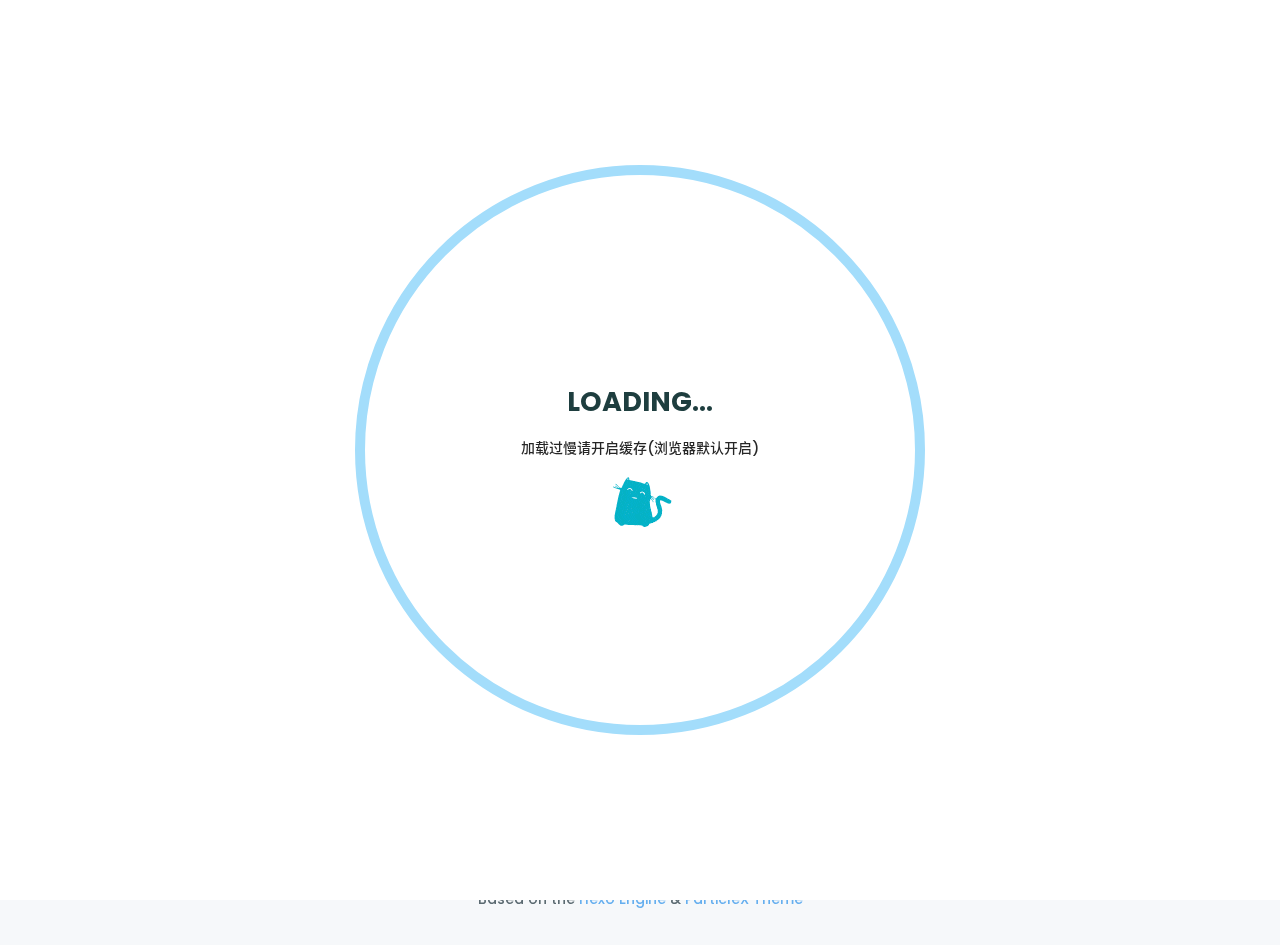
==== commit 63827656: "Site updated: 2022-11-01 00:36:24" ====
--- a/archives/index.html
+++ b/archives/index.html
@@ -125,6 +125,20 @@
     <div class="timeline">
         <div class="timeline-tail"></div>
         <div class="timeline-content">
+            <div class="item-time">2022/10/31</div>
+            <a href="/2022/10/31/MythirdBlog/">
+                <h3>HTML代码格式化</h3>
+            </a>
+            <div class="info">
+                
+                
+            </div>
+        </div>
+    </div>
+    
+    <div class="timeline">
+        <div class="timeline-tail"></div>
+        <div class="timeline-content">
             <div class="item-time">2022/10/13</div>
             <a href="/2022/10/13/mySecondBlog/">
                 <h3>mySecondBlog</h3>
@@ -139,7 +153,7 @@
                     
                     <span class="tag">
                         
-                        <a href="/tags/test/" style="color: #ff7d73">
+                        <a href="/tags/test/" style="color: #00bcd4">
                             test
                         </a>
                     </span>
